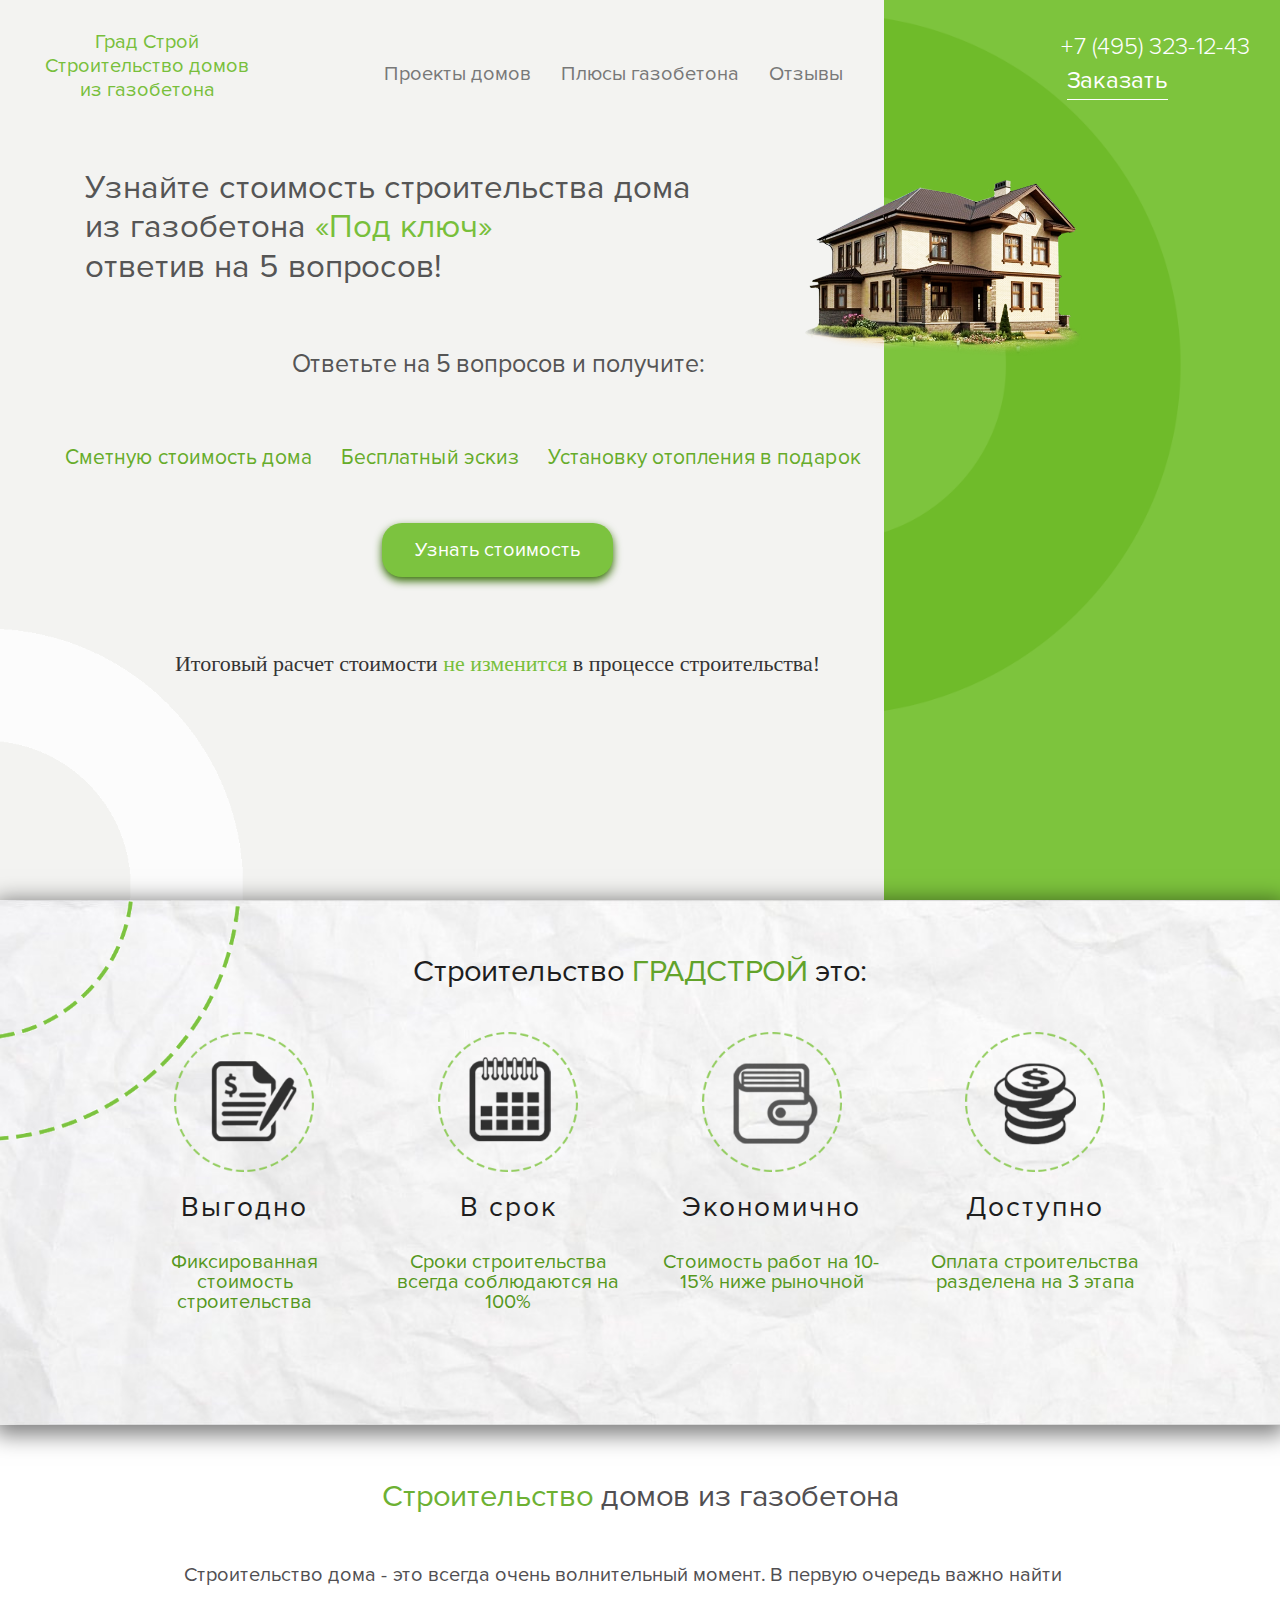
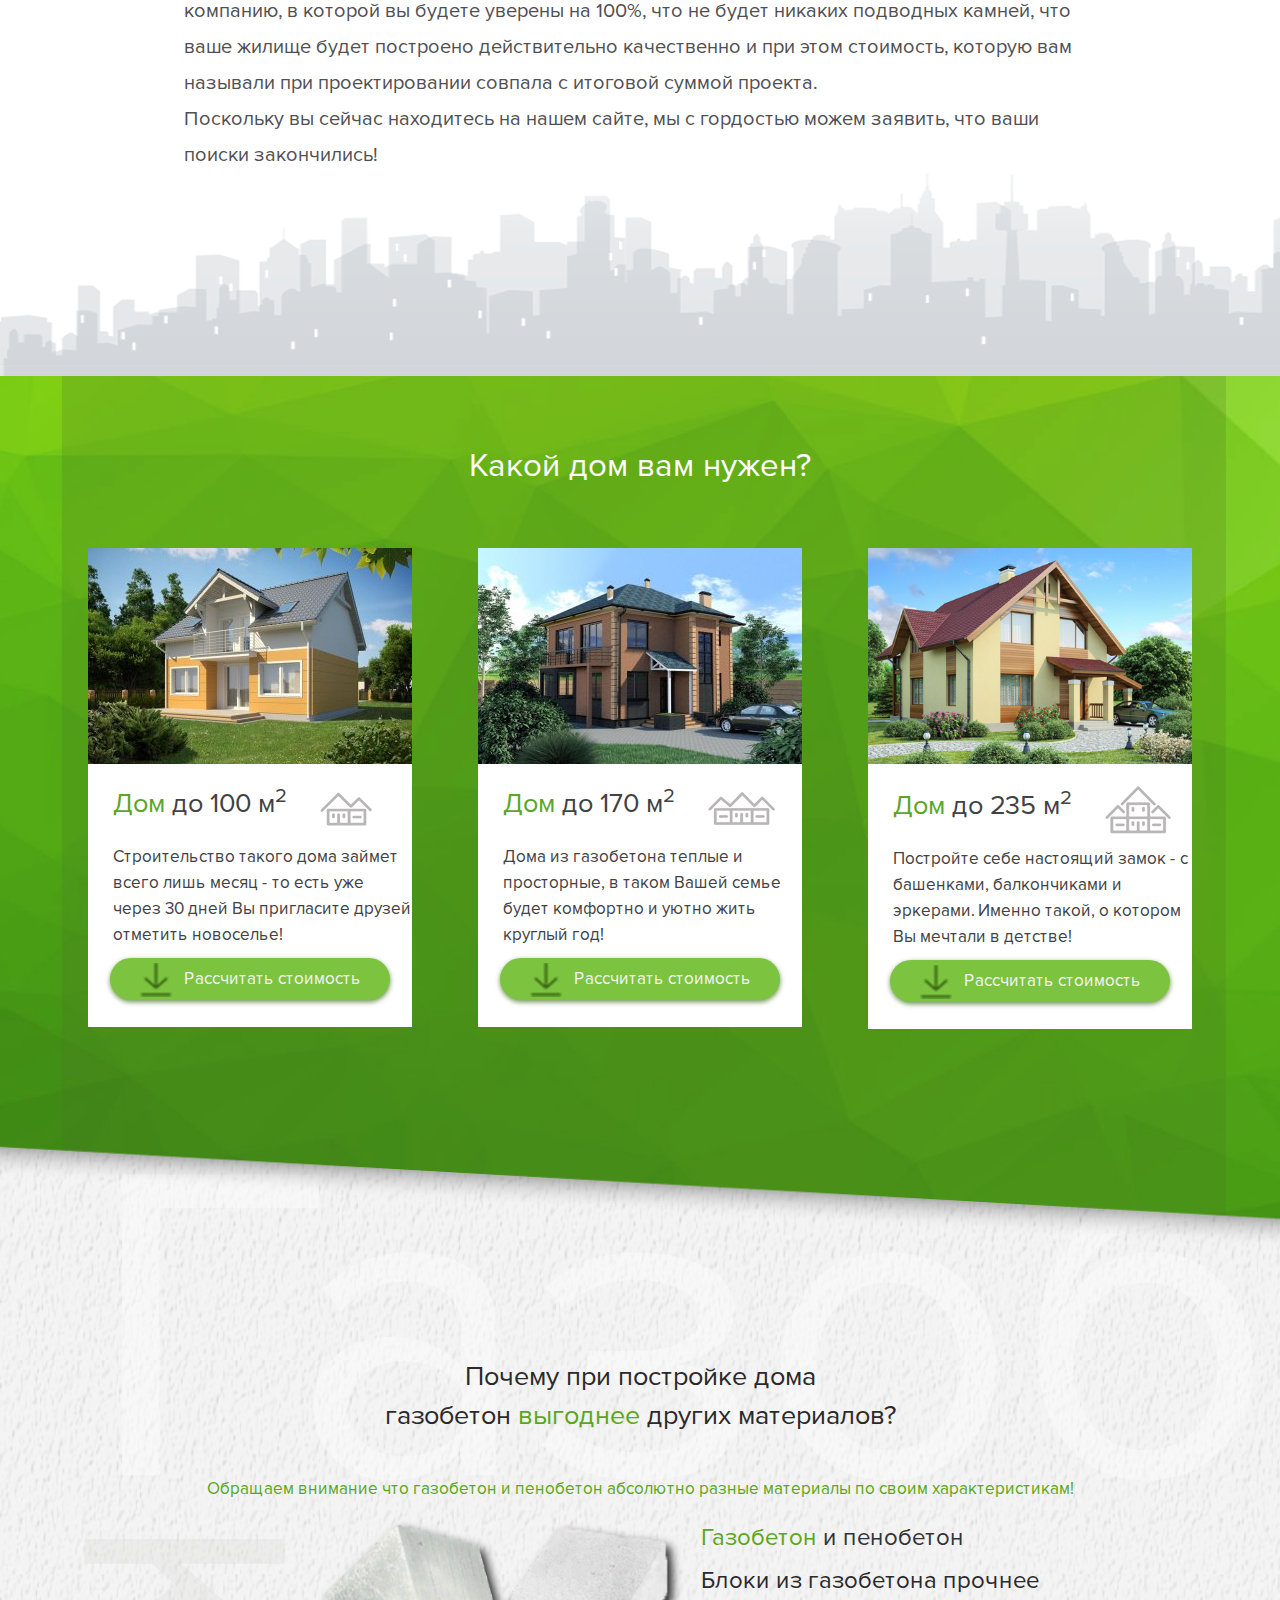
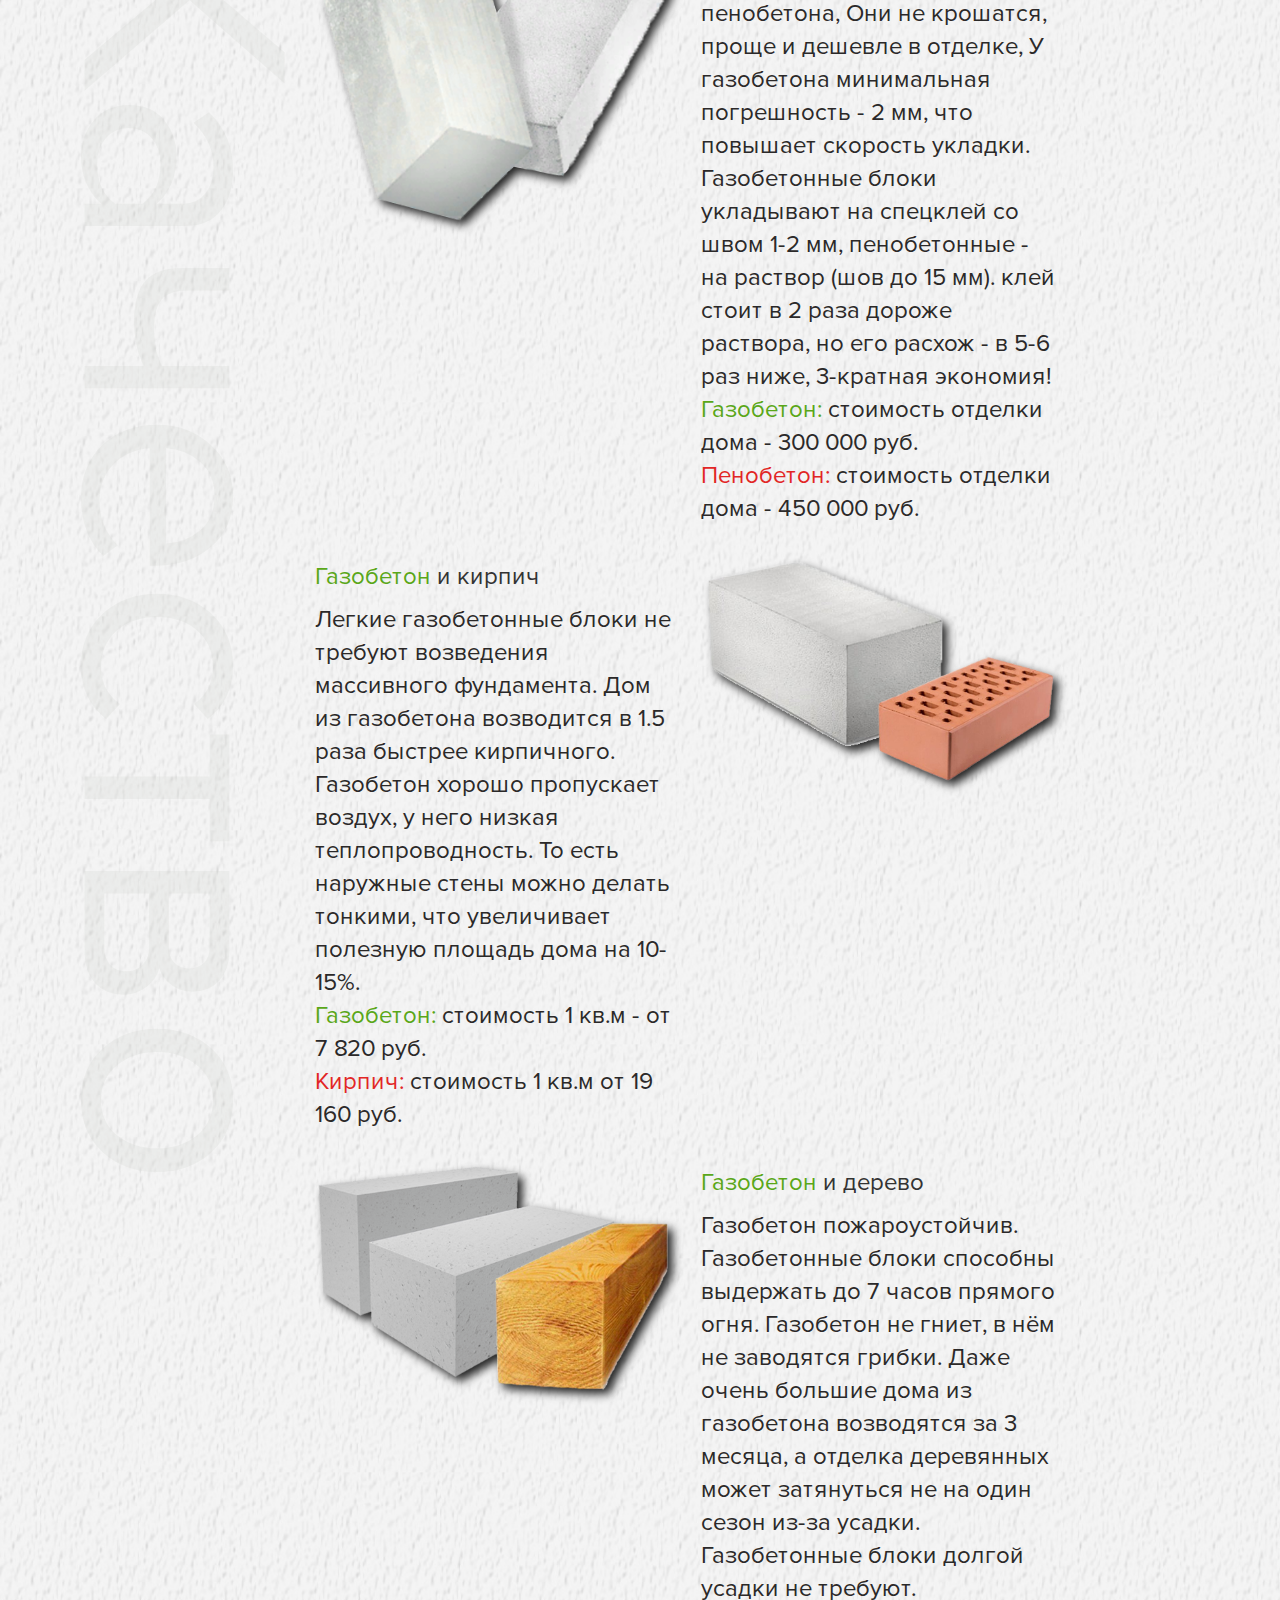
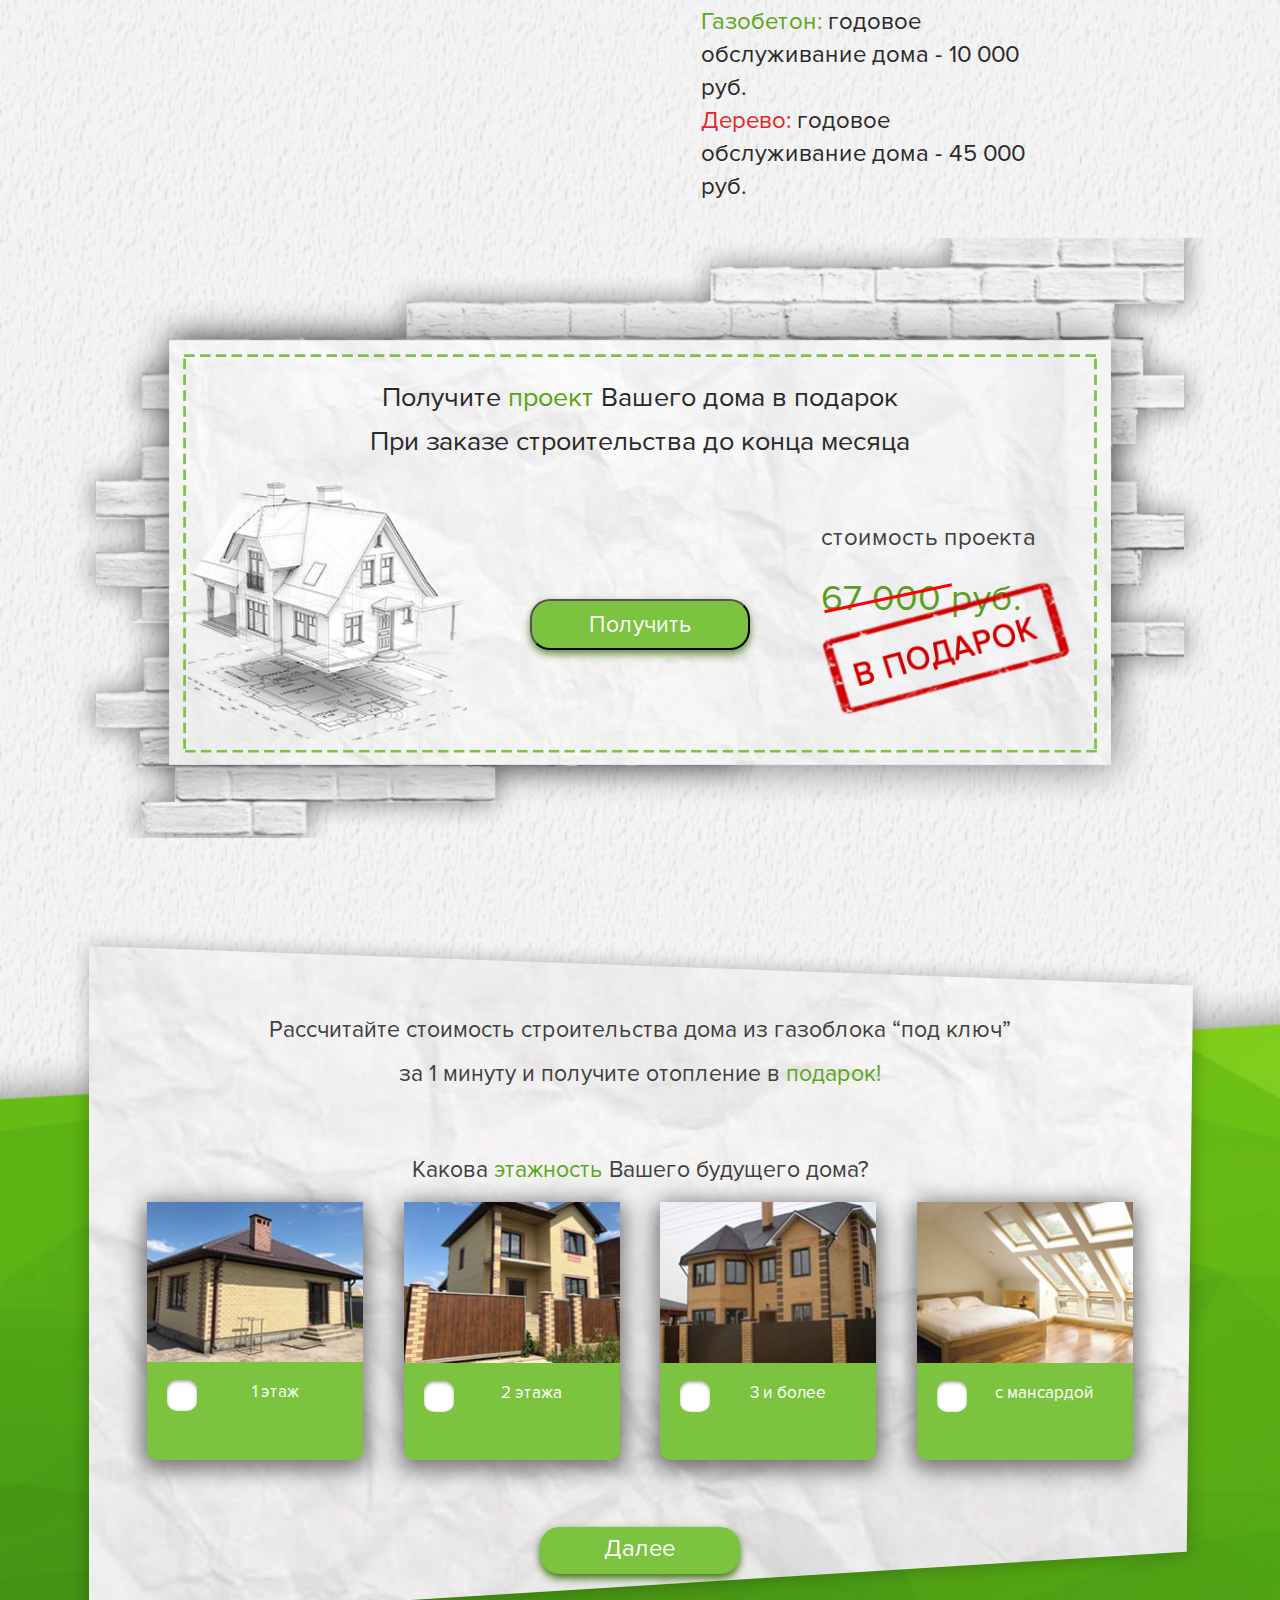
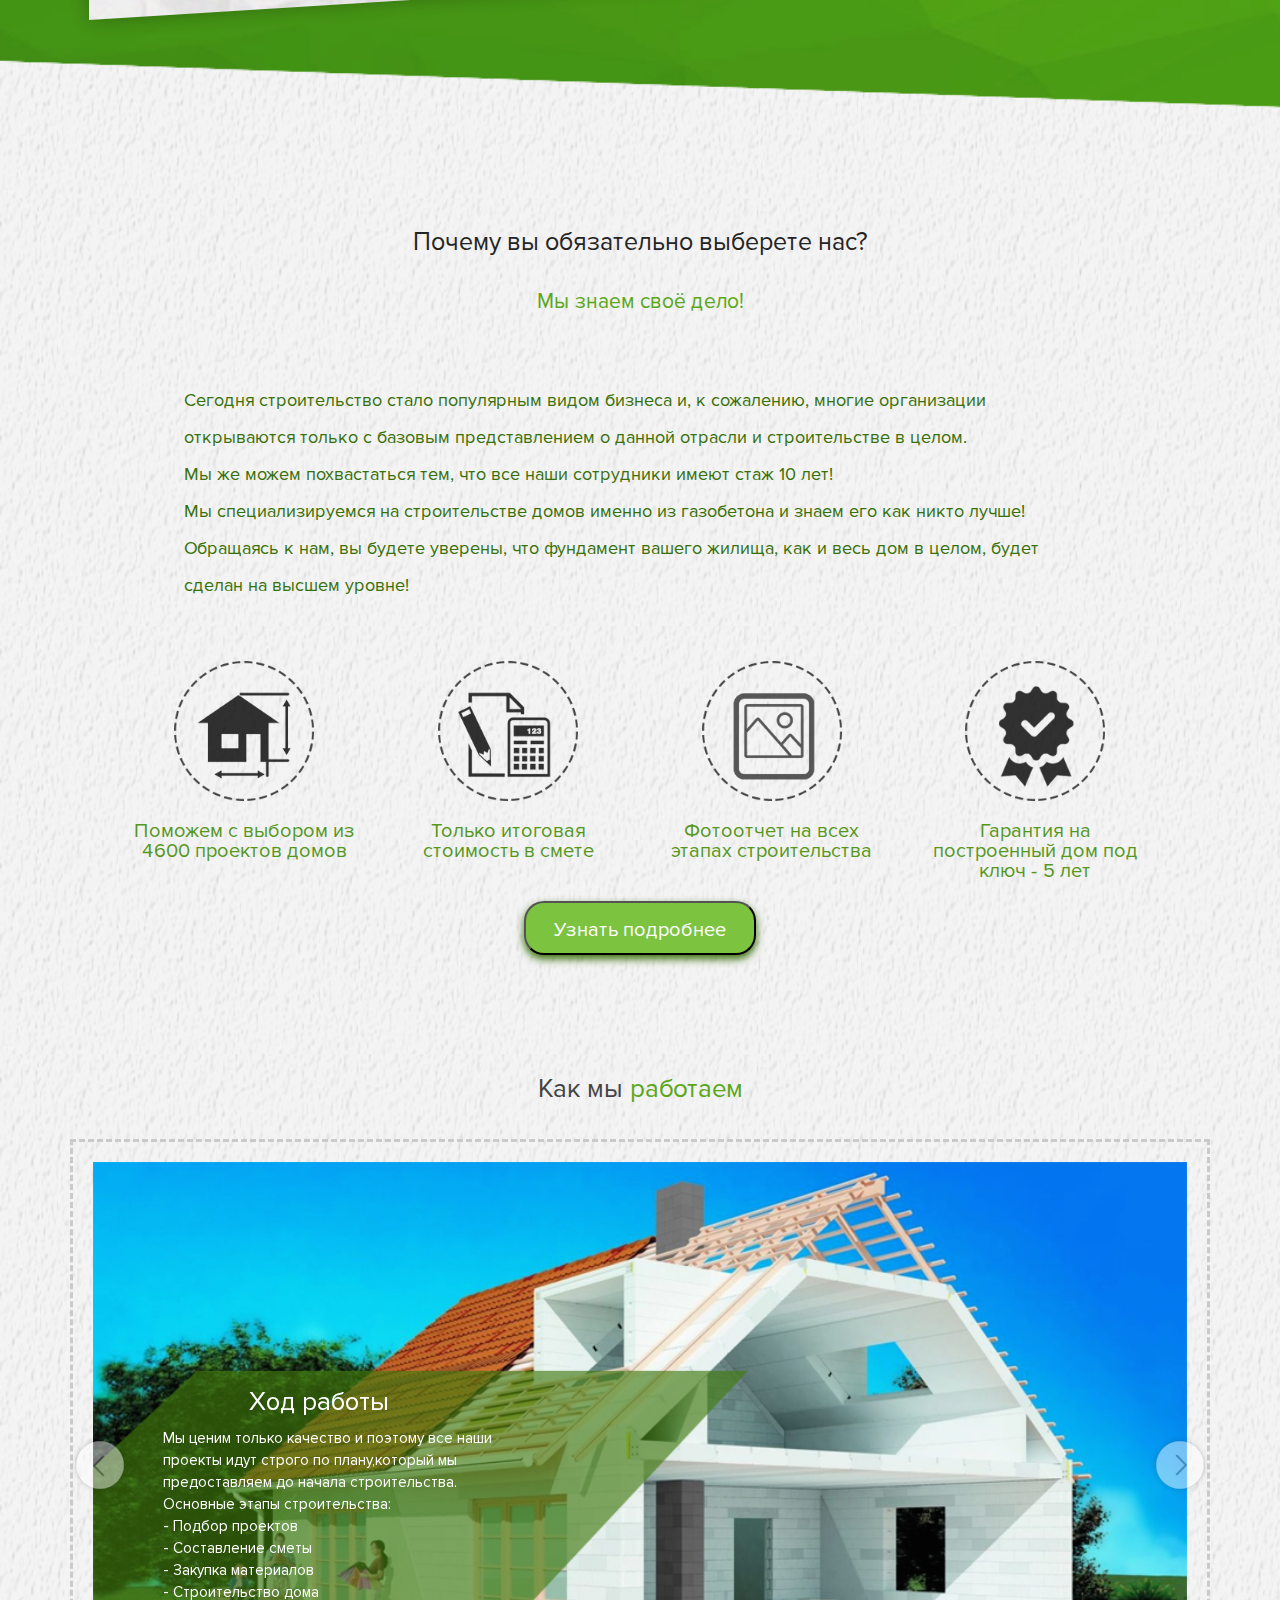
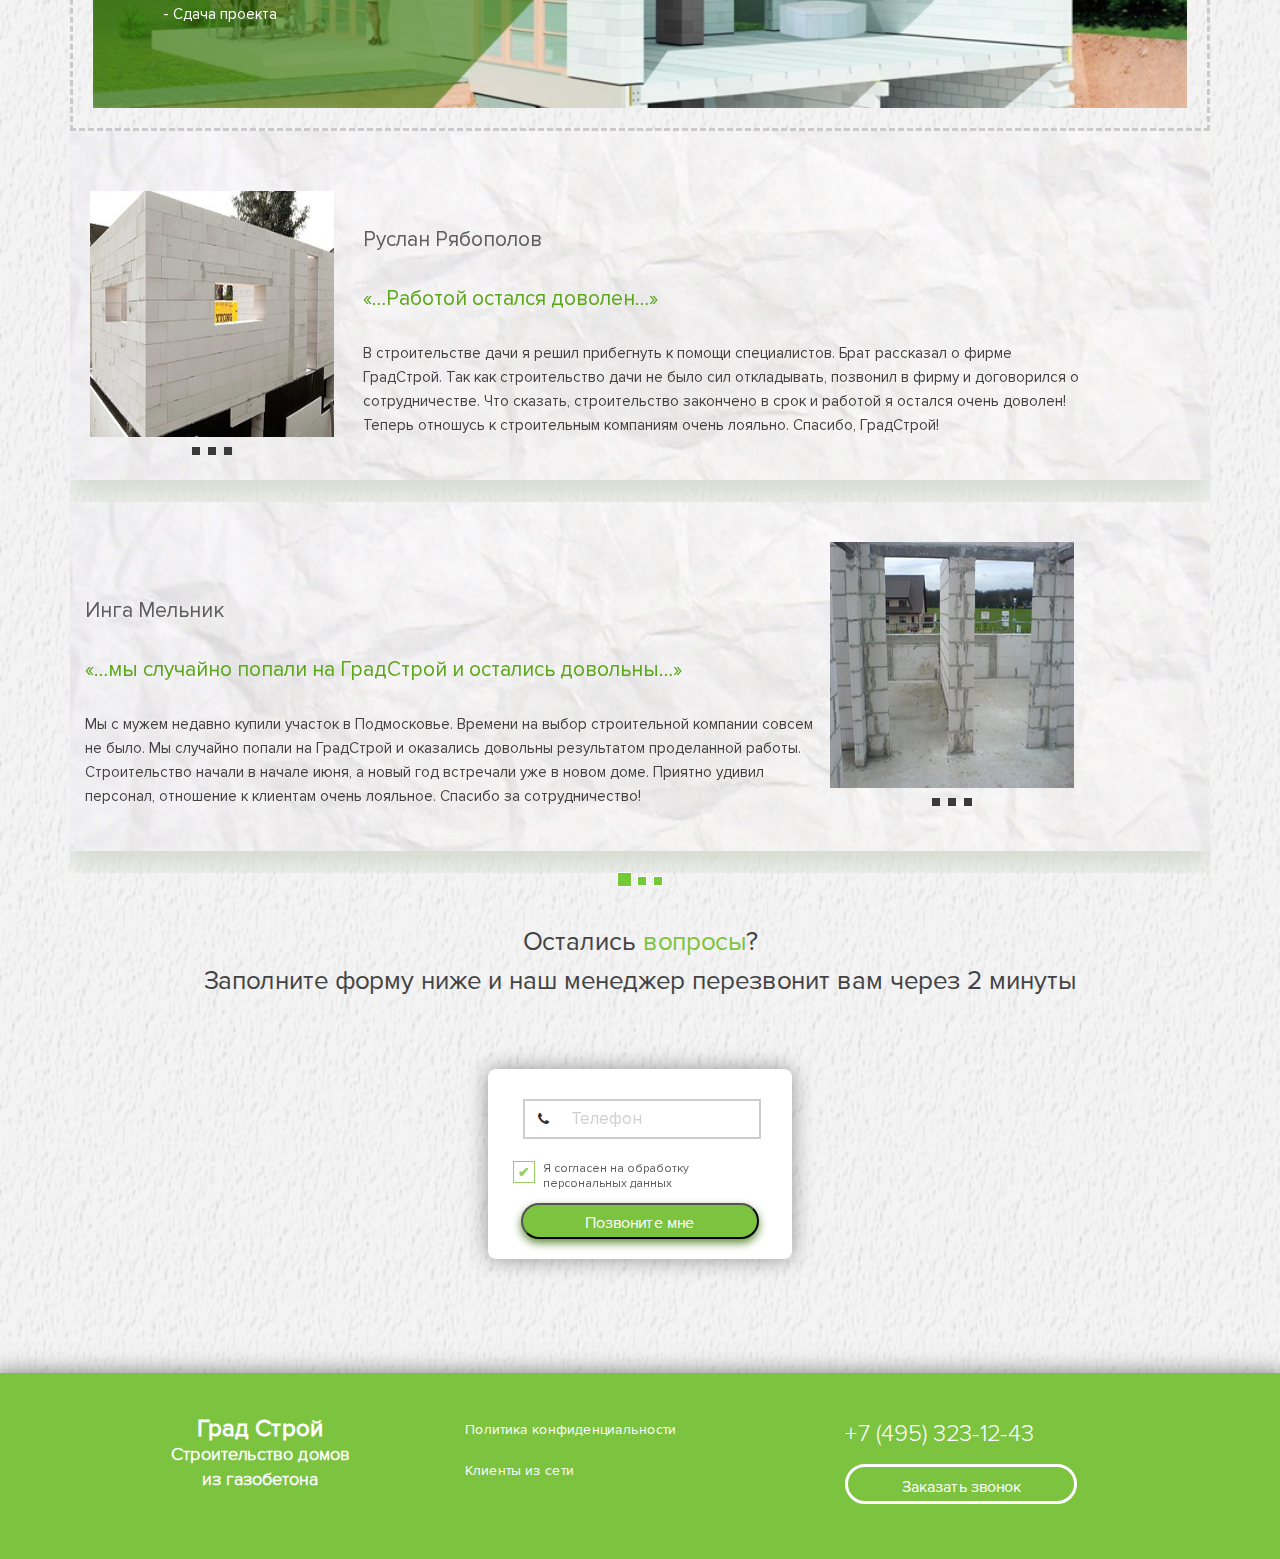
==== index.html @ b63108e9 "optimized" ====
<!DOCTYPE html>
<html lang="ru">
<head>
<meta charset="utf-8">
<meta http-equiv="X-UA-Compatible" content="IE=edge">
<meta name="viewport" content="width=device-width, initial-scale=1">
<meta name="format-detection" content="telephone=no">
<link rel="shortcut icon" type="image/x-icon" href="logo.png" />
<meta name="description" content="Град Строй строительство домов из газобетона" />
<meta name="keywords" content="строительство домов из газобетона, расчет, смета, заказать" />
<title>Град Строй</title>
<!-- Bootstrap -->
<link rel="stylesheet" href="css/bootstrap.css">
<style>
.wrapper {
margin:auto;
height: 100%;    
}
#header__top{
max-width: 191.25rem;
margin:auto;
}
#header {
position:relative;
height: 100vh;
max-height: 63.19rem;
min-height:50rem;
padding-bottom: 8.813rem;
background-color:#f3f3f1;
padding-top: 1.875rem;
}
.header__order.callback {
background-color: rgb( 124, 195, 63 );
box-shadow: 0.087px 0.25rem 0.5rem 0 rgb( 54, 110, 6 );
width: 14.44rem;
height:3.375rem;
line-height:3.375rem;
margin:auto;
margin-bottom:3.375rem;
margin-top:3.125rem;
font-size: 1.25rem;
font-family: "Proxima Nova Regular";
color: rgb( 255, 255, 255 );
text-align: center;
border-radius: 1.25rem;
display: block;
}
.header__questions {  
font-size:1.563rem;
font-family: "Proxima Nova Regular";
color: rgb( 85, 85, 85 );
text-align: center;
margin-top: 3.75rem;
margin-bottom: 3.75rem;
}
.green_block {
position:absolute;
height: 100vh;
top: 0;
right: 0;
width: 30.9%;
background:url(img/elips.png) no-repeat;
background-size:cover;
background-position:center center;
min-height:50rem;
padding-bottom: 8.813rem;
}
.header_house {
display: block;
position: absolute;
max-width: 30.44rem;
width: 70%;
top: 20%;
left: -20%;
}
.navbar-brand {
position: absolute;
font-size: 1.25rem;
font-family: "Proxima Nova Regular";
color: rgb(120, 191, 59);
line-height: 1.2;
text-align: center;
left: 0;
top: 0; 
}
a.navbar-brand:hover{
color: rgb(120, 191, 59);
cursor: default;
}
a.navbar-brand span {
font-family: "Proxima Nova Regular";
}
.phone_container  {
position: absolute;
right: 0;
top: 0;
width: 30%;
}
.navbar-brand span{
font-weight: normal;
}
.navbar.navbar-default {
background-color: transparent!important;
border: none;  
}
.navbar-default .navbar-nav > li > a { 
font-size: 1.25rem;
font-family: "Proxima Nova Regular";
color:#787878!important;
line-height: 1.2;
text-align: left;
}
.navbar-default .navbar-nav > li:last-child>a{
padding-right: 0!important}
.navbar-default .navbar-nav > li > a:hover{
color: rgb(120, 191, 59)!important;
}
.header__phone {
font-size: 1.5rem;
font-family: "Proxima Nova Light";
color: rgb( 255, 255, 255 );
text-align: left;
display: block;
text-align: right;
}
.callback_link{
border:none;
border-bottom:  0.0625rem solid #fff;
background-color: transparent;
font-size: 1.5rem;
color: #fff;  
margin-right: 5.125rem;
position: relative;
margin-bottom: 1.25rem;
display: block;
float: right;
}
.header__activity {
font-size: 2.063rem;
font-family: "Proxima Nova Regular";
color: rgb(85, 85, 85);
line-height: 1.2;
text-align: left;
z-index: 14;
margin-top: 10%;
}
.sum_notchanged {
font-size:1.375rem;
font-family: "Proxima Nova Regular ";
color: rgb(53, 52, 52);
line-height: 1.2;
text-align: center;
}
.header__activity span,
.result,
.sum_notchanged span {
color: rgb(120, 191, 59);
}
</style> 
<!-- <link rel="stylesheet" type="text/css" href="css/slick.css"> -->
<link rel="stylesheet" href="css/style.min.css">
<link rel="stylesheet" href="css/jquery.fancybox.css">
<link rel="stylesheet" href="https://maxcdn.bootstrapcdn.com/font-awesome/4.7.0/css/font-awesome.min.css">
<link rel="stylesheet" type="text/css" href="css/css_slider.css">
<link rel="stylesheet" type="text/css" href="css/responsive.css">
</head>
<body>
<div class="wrapper"> 
<header class="container-fluid" id ="header">
<img class="white_element" src="img/white.png" alt="Белый круг"> 
  <div class="green_block">   
   <img class="header_house" src="img/main_house.png" alt="Дом из газобетона">
  </div>
  <div id="header__top">
   <div  class="col-md-12" id="header__navigation">
    <div class="col-md-8 col-sm-8">
      <a class="navbar-brand" href="#">Град Строй <br><span>Строительство домов <br> из газобетона</span></a>
    <nav class="navbar navbar-default navbar-static-top navbar-right">     
        <!-- Brand and toggle get grouped for better mobile display -->
        <div class="navbar-header">
          <button type="button" class="navbar-toggle collapsed" data-toggle="collapse" data-target="#bs-example-navbar-collapse-1" aria-expanded="false">
            <span class="sr-only">Toggle navigation</span>
            <span class="icon-bar"></span>
            <span class="icon-bar"></span>
            <span class="icon-bar"></span>
          </button>
          
        </div>
        <!-- Collect the nav links, forms, and other content for toggling -->
        <div class="collapse navbar-collapse scroll-nav" id="bs-example-navbar-collapse-1" >
          <ul class="nav navbar-nav">
            <li><a href="#select_house">Проекты домов</a></li>
            <li><a href="#beton">Плюсы газобетона</a></li>
            <li><a href="#reviews">Отзывы</a></li>            
          </ul>          
        </div><!-- /.navbar-collapse -->      
      </nav>
    </div>
    <div class="col-md-2 col-sm-3 phone_container">

    	     <a href="tel:+74953231243" class="header__phone">+7 (495) 323-12-43</a>

            <a class="header__order callback_link" href="#" data-target=".modal_callback" data-toggle="modal"> Заказать</a>                    
     </div>
</div>
</div>
<div class="container">
  <div class="col-md-9">
    <h1 class="header__activity">Узнайте стоимость строительства дома <br class="breaks"> 
    из газобетона <span> «Под ключ»</span> <br class="breaks">  ответив на 5 вопросов!</h1>
    
    <p class="header__questions">Ответьте на 5 вопросов и получите:</p>
    <span class="result result1">Сметную стоимость дома</span> <span class="result">Бесплатный эскиз</span> <span class="result">Установку отопления в подарок</span><br>
    <a href="#test" class="header__order callback">Узнать стоимость</a><br>
    <p class="sum_notchanged">Итоговый расчет стоимости <span>не изменится</span> в процессе строительства!</p>
    </div>
 </div>
</header>

<!-- Блок с преимуществами  -->
<div id="advantages" class="container-fluid"> 
  <img class="green_element" src="img/green.png" alt="Зеленый круг">
  <div class="container"> 
    
     <h2 class="advantages__title">Строительство <span>Градcтрой</span> это:</h2>
     <div class="col-md-12 ">
        <div class="row advantages_section">
        <div class="col-md-3 col-sm-6 "> 
          <object class="svg_icons" name="graph" type="image/svg+xml" 
          data="img/icon1.svg"></object>   
          <p class="advantages__text economy">Выгодно</p> 
           <p class="advantages__description">Фиксированная стоимость
            строительства</p>      
         </div>

         <div  class="col-md-3 col-sm-6"> 
          <object class="svg_icons" name="graph" type="image/svg+xml" 
          data="img/icon2.svg"></object>   
          <p class="advantages__text">В срок</p> 
           <p class="advantages__description">Сроки строительства всегда
            соблюдаются на 100%</p>      
         </div>

         <div  class="col-md-3 col-sm-6"> 
          <object class="svg_icons" name="graph" type="image/svg+xml" 
          data="img/icon3.svg"></object>   
          <p class="advantages__text">Экономично</p> 
           <p class="advantages__description">Стоимость работ на 10-15%
            ниже рыночной</p>      
         </div>

         <div  class="col-md-3 col-sm-6"> 
          <object class="svg_icons" name="graph" type="image/svg+xml" 
          data="img/icon4.svg"></object>   
          <p class="advantages__text">Доступно</p> 
           <p class="advantages__description">Оплата строительства
            разделена на 3 этапа</p>      
         </div>          
        </div>
      </div>
    </div>
  </div>
<div id="process" class="container-fluid"> 
  <div class="container">    
     <h2 class="process__title"><span>Строительство</span> домов из газобетона</h2>        
       <p class="process__text">Строительство дома - это всегда очень волнительный момент. В первую очередь важно найти компанию, в которой вы будете уверены на 100%, что не будет никаких подводных камней, что
      ваше жилище будет построено действительно качественно и при этом стоимость, которую вам называли при проектировании совпала с итоговой суммой проекта.<br>
       Поскольку вы сейчас находитесь на нашем сайте, мы с гордостью можем заявить, что ваши поиски закончились!</p>
    </div>
  <img class="process_image" src="img/grey_houses.png" alt="Силуэты домов">
</div>
<div id="select_house" class="container-fluid"> 
  <div class="container select__container">    
     <h2 class="select_house__title">Какой дом вам нужен?</h2>
        <div class="row">
        <div  class="col-md-4 col-sm-12">
          <div class="select_house__block">
            <img class="select_house__image" src="img/house1.jpg" alt="Дом из газобетона">
            <span class="select_house__text"><span>Дом</span> до 100 м<sup>2</sup></span>
            <span class="select_house__icon"><img сlass="select__icon" src="img/house1_icon.png" alt="Дом из газобетона"></span>
            <p class="select_house__description">Строительство такого дома займет всего лишь месяц - то есть уже через 30 дней Вы пригласите
            друзей отметить новоселье!</p>
           <a class="select_house__button" href="#test" target="_blank">
            <img class="select_house__button_icon" src="img/arrow.png" alt="Дом из газобетона">Рассчитать стоимость
           </a>
          </div>
         </div>
          <div  class="col-md-4 col-sm-12">
          <div class="select_house__block">
            <img class="select_house__image" src="img/house2.jpg" alt="Дом из газобетона">
            <span class="select_house__text"><span>Дом</span> до 170 м<sup>2</sup></span>
            <span class="select_house__icon"><img сlass="select__icon" src="img/house2_icon.png" alt="Дом из газобетона"></span>
            <p class="select_house__description">Дома из газобетона теплые и
             просторные, в таком Вашей семье будет комфортно и уютно жить круглый год!</p>
           <a class="select_house__button" href="#test" target="_blank">
            <img class="select_house__button_icon" src="img/arrow.png" alt="Дом из газобетона">Рассчитать стоимость
           </a>
          </div>
        </div>
          <div  class="col-md-4 col-sm-12">
          <div class="select_house__block">
            <img class="select_house__image" src="img/house3.jpg" alt="Дом из газобетона">
            <span class="select_house__text"><span>Дом</span> до 235 м<sup>2</sup></span>
            <span class="select_house__icon"><img сlass="select__icon" src="img/house3_icon.png" alt="Дом из газобетона"></span>
            <p class="select_house__description">Постройте себе настоящий замок - с башенками, балкончиками и эркерами. Именно такой, о котором
            Вы мечтали в детстве!</p>
           <a class="select_house__button" href="#test" target="_blank">
            <img class="select_house__button_icon" src="img/arrow.png" alt="Дом из газобетона">Рассчитать стоимость
           </a>
          </div>
            </div>              
        </div>
       </div>
</div> 
<div id="beton" class="container-fluid">
  <div class="container"> 
    <div class="white_bgtext">Газобетон</div>
    <p class="beton__title">Почему при постройке дома<br> газобетон <span>выгоднее</span> других материалов?</p>
    <p class="beton__titleextra">Обращаем внимание что газобетон и пенобетон абсолютно разные материалы по своим характеристикам!</p>
    <div class="col-md-12">
      <div class="col-md-2">
      <p class="vertical_text">Качество</p>
      </div>
      <div class="col-md-9 col-sm-12">
        <div class="col-md-12 col-sm-12">
      <div class="col-md-6">
        <img class="beton__image" src="img/brick.png" alt="Газобетон">
      </div>
      <div class="col-md-6">
        <p class="beton__description_title"><span>Газобетон</span> и пенобетон</p>
        <p class="beton__description">
        Блоки из газобетона прочнее пенобетона, Они
        не крошатся, проще и дешевле в отделке,
        У газобетона минимальная погрешность - 2 мм, 
        что повышает скорость укладки. Газобетонные
        блоки укладывают на спецклей со швом
        1-2 мм, пенобетонные - на раствор (шов до 15 мм).
        клей стоит в 2 раза дороже раствора, 
        но его расхож - в 5-6 раз ниже,
        3-кратная экономия! <br>
        <span>Газобетон:</span> стоимость отделки 
        дома - 300 000 руб.<br>
        <span class="red_text"> Пенобетон:</span> стоимость отделки 
        дома - 450 000 руб.</p>
      </div>
    </div>
     <div class="col-md-12 beton__mobile1">      
      <div class="col-md-6">
        <p class="beton__description_title"><span>Газобетон</span> и кирпич</p>
        <p class="beton__description">
        Легкие газобетонные блоки не требуют
        возведения массивного фундамента.
        Дом из газобетона возводится в 1.5
        раза быстрее кирпичного. Газобетон
        хорошо пропускает воздух, у него
        низкая теплопроводность. То есть 
        наружные стены можно делать тонкими,
        что увеличивает полезную площадь дома
         на 10-15%. <br>
        <span>Газобетон:</span> стоимость 1 кв.м - от 7 820 руб.<br>
        <span class="red_text"> Кирпич:</span> стоимость 1 кв.м от 19 160 руб.</p>
      </div>
      <div class="col-md-6">
        <img class="beton__image" src="img/brick1.png" alt="Газобетон">
      </div>
    </div>
 <div class="col-md-12 beton__mobile2">
      <div class="col-md-6">
        <img class="beton__image" src="img/brick1.png" alt="Газобетон">
      </div>
      <div class="col-md-6">
        <p class="beton__description_title"><span>Газобетон</span> и кирпич</p>
        <p class="beton__description">
        Легкие газобетонные блоки не требуют
        возведения массивного фундамента.
        Дом из газобетона возводится в 1.5
        раза быстрее кирпичного. Газобетон
        хорошо пропускает воздух, у него
        низкая теплопроводность. То есть 
        наружные стены можно делать тонкими,
        что увеличивает полезную площадь дома
         на 10-15%. <br>
        <span>Газобетон:</span> стоимость 1 кв.м - от 7 820 руб.<br>
        <span class="red_text"> Кирпич:</span> стоимость 1 кв.м от 19 160 руб.</p>
      </div>
  </div>
     <div class="col-md-12">
      <div class="col-md-6">
        <img class="beton__image" src="img/brick2.png" alt="Газобетон">
      </div>
      <div class="col-md-6">
        <p class="beton__description_title"><span>Газобетон</span> и дерево</p>
        <p class="beton__description">
        Газобетон пожароустойчив. 
          Газобетонные блоки способны
          выдержать до 7 часов прямого огня.
          Газобетон не гниет, в нём не заводятся
          грибки. Даже очень большие дома из
          газобетона возводятся за 3 месяца, а
          отделка деревянных может затянуться
          не на один сезон из-за усадки.
          Газобетонные блоки долгой усадки
          не требуют.<br>
        <span>Газобетон:</span> годовое обслуживание
         дома - 10 000 руб.<br>
        <span class="red_text"> Дерево:</span> годовое обслуживание
        дома - 45 000 руб.</p>
      </div>
    </div>
  </div>
</div>

<div class="clearfix"></div> 
<!-- 
 </div>Разобраться!!!!  -->
    <div class="present">
      <div class="present__body">
        <img class="present__bg" src="img/present_bg.png" alt="Фон">
        <p class="present__title">Получите <span>проект</span> Вашего дома в подарок<br> При заказе строительства до конца месяца</p>
        <div class="col-md-12 present__sections">
          <div class="col-md-4 col-sm-12">
            <img class="present__image" src="img/present.png" alt="Дом">
          </div>
          <div class="col-md-4 col-sm-12 ">
            <button data-target=".modal_callback_design" data-toggle="modal" class="present__button">Получить</button>
          </div>
          <div class="col-md-4 col-sm-12 ">
            <div class="prices_block">
              <p class="present__price">стоимость проекта</p>
            
        <span class="old-price">67 000 </span><span class="roubles">руб.</span><br> 
             
        <img class="present__tag" src="img/present_tab.png" alt="Подарок">
      </div> 
          </div>
          </div>
        </div>
      </div>
    </div>
   </div>
</div>
<div class="clearfix"></div>

<section id="test" class="container-fluid">
<div class="container">
  <img class="test__bg2" src="img/test_sbg.png" alt="Расчет"> 
   <div class="test__area">
<form id="msform" action="mail.php" method="POST">
  <h2 class="count">Рассчитайте стоимость строительства дома из газоблока “под ключ” <br class="breaks"> за 1 минуту и получите отопление в <span class="grey_text">подарок!</span></h2> 

     
    <fieldset  class="double_section question   tests__questions">
      <input  type="hidden" name="floor"  value=""  />
      <p class="questions"> Какова <span class="grey_text">этажность</span> Вашего будущего дома?</p>
      <div class="row">
        <div class="col-md-12">
          <div class="col-md-3 col-sm-6">
             <div class="answer_block">
              <img class="test__image" src="img/one.jpg" alt="Одноэтажный дом">
              <div class="checkbox">
              <input id="check1" type="radio" name="check" value="1 этаж" onclick="msform.floor.value=this.value"  >
               <label class="test__label" for="check1"></label><span class="answer__text">1 этаж</span>
                <br>    
               </div> 
           </div>
          </div>
          <div class="col-md-3 col-sm-6">
             <div class="answer_block">
              <img class="test__image" src="img/test12.jpg" alt="Одноэтажный дом">
              <div class="checkbox">
              <input id="check2" type="radio" name="check" value="2 этажа"  onclick="msform.floor.value=this.value" >
               <label class="test__label" for="check2"></label><span class="answer__text">2 этажа</span>
                <br>    
               </div> 
           </div>
          </div>
          <div class="col-md-3 col-sm-6">
             <div class="answer_block">
              <img class="test__image" src="img/test13.jpg" alt="Одноэтажный дом">
              <div class="checkbox">
              <input id="check3" type="radio" name="check" value="3 и более" onclick="msform.floor.value=this.value"  >
               <label class="test__label" for="check3"></label><span class="answer__text">3 и более</span>
                <br>    
               </div> 
           </div>
          </div>
          <div class="col-md-3 col-sm-6">
             <div class="answer_block">
              <img class="test__image" src="img/test14.jpg" alt="Одноэтажный дом">
              <div class="checkbox">
              <input id="check4" type="radio" name="check" value="с мансардой" onclick="msform.floor.value=this.value">
               <label class="test__label" for="check4"></label><span class="answer__text">с мансардой</span>
                <br>    
               </div> 
           </div>
          </div>
       </div> <!-- 12 колонок -->
      </div> <!-- ряд -->            
    </fieldset>
    <fieldset>
      <input  type="hidden" name="square"  value=""  />
    <p class="questions"> Какая <span class="grey_text">площадь</span> Вашего дома?</p>
      <div class="row">
        <div class="col-md-12">
          <div class="col-md-3 col-sm-6">
             <div class="answer_block">
              <span class="answer__text" >Дом 1 этаж от 80 м<sup>2</sup></span>
              <img class="test__image black" src="img/slide_icon1.png" alt="Одноэтажный дом">

              <div class="checkbox abs_position">
              <input type="radio" name="check" value="Дом 1 этаж от 80 м"  onclick="msform.square.value=this.value" >
               <label class="test__label" for="check21"></label>
                <br>    
               </div> 
           </div>
          </div>
          <div class="col-md-3 col-sm-6">
             <div class="answer_block">
              <span class="answer__text"  >Дом 2 этажа от 140 м<sup>2</sup></span>
              <img class="test__image black" src="img/slide_icon2.png" alt="Одноэтажный дом">

              <div class="checkbox abs_position">
              <input id="check22" type="radio" name="check" value="Дом 2 этажа от 140 м" onclick="msform.square.value=this.value">
               <label class="test__label" for="check22"></label>
                <br>    
               </div> 
           </div>
          </div>
          <div class="col-md-3 col-sm-6">
             <div class="answer_block">
              <span class="answer__text">Дом 2 этажа от 140 до 200м<sup>2</sup></span>
              <img class="test__image black" src="img/slide_icon3.png" alt="Одноэтажный дом">
              <div class="checkbox abs_position">
              <input id="check23" type="radio" name="check" value="Дом 2 этажа от 140 до 200м" onclick="msform.square.value=this.value">
               <label class="test__label" for="check23"></label>
                <br>    
               </div> 
           </div>
          </div>
          <div class="col-md-3 col-sm-6">
             <div class="answer_block">
              <span class="answer__text">Дом от 200м<sup>2</sup></span>
              <img class="test__image black" src="img/slide_icon4.png" alt="Одноэтажный дом">
              <div class="checkbox abs_position">
              <input id="check24" type="radio" name="check" value="Дом от 200м" onclick="msform.square.value=this.value" >
               <label class="test__label" for="check24"></label>
                <br>    
               </div> 
           </div>
          </div>
       </div> <!-- 12 колонок -->
      </div> <!-- ряд -->       
    </fieldset>
    <fieldset> 
    <input  type="hidden" name="distance"  value=""  />       
    <p class="questions"> Удаленность <span class="grey_text" >от Москвы</span></p>
      <div class="row">
        <div class="col-md-12">
          <div class="col-md-3">
             <div class="answer_blocks small">
              <div class="checkbox">
              <input id="check31" type="radio" name="check" value="В черте города"  onclick="msform.distance.value=this.value"  >
               <label class="test__label" for="check31"></label><span class="answer__text">В черте города</span>
                <br>    
               </div> 
           </div>
          </div>
          <div class="col-md-3">
             <div class="answer_blocks small">
              <div class="checkbox">
              <input id="check32" type="radio" name="check" value="До 50 км" onclick="msform.distance.value=this.value">
               <label class="test__label" for="check32"></label><span class="answer__text">До 50 км</span>
                <br>    
               </div> 
           </div>
          </div>
          <div class="col-md-3">
             <div class="answer_blocks small">
              <div class="checkbox">
              <input id="check33" type="radio" name="check" value="От 51 км" onclick="msform.distance.value=this.value">
               <label class="test__label" for="check33"></label><span class="answer__text">От 51 км</span>
                    
               </div> 
           </div>
          </div>
          <div class="col-md-3">
             <div class="answer_blocks small">
              <div class="checkbox">
              <input id="check34" type="radio" name="check" value="Другой регион" onclick="msform.distance.value=this.value"  ><label class="test__label" for="check34"></label><span class="answer__text">Другой регион</span>
                <br>    
               </div> 
           </div>
          </div>
       </div> <!-- 12 колонок -->
      </div> <!-- ряд -->        
    </fieldset>
    <fieldset> 
    <input  type="hidden" name="season"  value=""  />       
    <p class="questions"> Когда планируете <span class="grey_text">начать</span> строительство? </p>
      <div class="row">
        <div class="col-md-12">
          <div class="col-md-3">
             <div class="answer_blocks small">
              <div class="checkbox">
              <input id="check41" type="radio" name="check" value="В ближайшее время" onclick="msform.season.value=this.value"  >
               <label class="test__label" for="check41"></label><span class="answer__text">В ближайшее время</span>
                <br>    
               </div> 
           </div>
          </div>

          <div class="col-md-3">
             <div class="answer_blocks small">
              <div class="checkbox">
              <input id="check42" type="radio" name="check" value="осенью" onclick="msform.season.value=this.value"  >
               <label class="test__label" for="check42"></label><span class="answer__text">Осенью</span>
                <br>    
               </div> 
           </div>
          </div>
          <div class="col-md-3">
              <div class="answer_blocks small">
              <div class="checkbox">
              <input id="check43" type="radio" name="check" value="весной" onclick="msform.season.value=this.value"  >
               <label class="test__label" for="check43"></label><span class="answer__text">Весной</span>
                <br>    
               </div> 
           </div>
          </div>
          <div class="col-md-3">
             <div class="answer_blocks small">
              <div class="checkbox">
              <input id="check44" type="radio" name="check" value="другое время" onclick="msform.season.value=this.value"  ><label class="test__label" for="check44"></label><span class="answer__text">Другое</span>
                <br>    
               </div> 
           </div>
          </div>
       </div> <!-- 12 колонок -->
      </div> <!-- ряд -->        
    </fieldset>
    <fieldset class="user_info">
     <p class="questions"> Оставьте Ваш <span class="grey_text">телефон</span> </p>

       <div class="orders__form">     
            <!-- <i class="fa fa-phone" aria-hidden="true"></i> -->
            <input class="orders__inputs phone " placeholder="Телефон" name="user_phone" type="tel" required="required" />
          <div class="formname">

            <input id="checkbox_ss" type="checkbox" name="checkbox_ss" checked  onchange="document.getElementById('send').disabled = !this.checked;"/>
             <label for="checkbox_ss">Я согласен на обработку персональных данных</label>    
       </div> 
      </div>


    </fieldset>
     <div class="button_block">
     <a class="next action-button"> Далее</a> 
     <button id="send" type="submit" class="action-button"> Отправить</button> 
     <a id="previous" class=" action-button">Назад</a>
     </div>
</form> 
</div> 
</div>
</section>
<div id="company" class="container-fluid"> 
  <div class="container">    
     <h2 class="company__title">Почему вы обязательно выберете нас?</h2>
     <h3 class="company__greentext">Мы знаем своё дело!</h3>
     <p class="company__description">Сегодня строительство стало популярным видом бизнеса и, к сожалению, многие организации открываются только с базовым представлением о данной отрасли и строительстве в целом. <br> Мы же можем похвастаться тем, что все наши сотрудники имеют стаж 10 лет! <br>Мы специализируемся на строительстве домов именно из газобетона и знаем его как никто лучше! <br>Обращаясь к нам, вы будете уверены, что фундамент вашего жилища, как и весь дом в целом, будет сделан на высшем уровне!</p>
     <div class="col-md-12">
        <div class="row advantages_section">
        <div  class="col-md-3 col-sm-6"> 
          <object class="svg_icons icon2" name="graph" type="image/svg+xml" 
          data="img/icon5.svg"></object>
           <p class="advantages__description">Поможем с выбором
             из 4600 проектов домов</p>      
         </div>
         <div  class="col-md-3 col-sm-6"> 
          <object class="svg_icons icon2" name="graph" type="image/svg+xml" 
          data="img/icon6.svg" ></object>          
           <p class="advantages__description">Только итоговая
           стоимость в смете</p>      
         </div>
         <div  class="col-md-3 col-sm-6"> 
          <object class="svg_icons icon2" name="graph" type="image/svg+xml" 
          data="img/icon7.svg" ></object>         
           <p class="advantages__description">Фотоотчет на всех этапах
           строительства</p>      
         </div>
         <div  class="col-md-3 col-sm-6"> 
          <object class="svg_icons icon2" name="graph" type="image/svg+xml" 
          data="img/icon8.svg" ></object>         
           <p class="advantages__description">Гарантия на построенный
            дом под ключ - 5 лет</p>      
         </div>          
        </div>
      </div>
      <button class="header__order callback" data-target=".modal_callback_details" data-toggle="modal">Узнать подробнее</button>
    </div>
  </div> 
<div id="examples" class="container-fluid">
   <h2 class="examples__title">Как мы <span>работаем</span></h2>   
   <div class="container">
        <div class="row">
          <div class="col-md-12">
            <div id="carousel-example-generic" class="carousel slide" data-ride="carousel">
              <!-- SLIDES -->
              <div class="carousel-inner" role="listbox">
                <div class="item active">
                  <img class="examples_slides" alt="Примеры работ" src="img/slider_text.png">
                <div class="example__text">
                 <p class="example__title">Ход работы</p>
                 <p class="example__description">Мы ценим только качество и поэтому все наши проекты идут строго по плану,который мы предоставляем до начала строительства. <br>
                 Основные этапы строительства:<br>
                - Подбор проектов<br>
                - Составление сметы<br>
                - Закупка материалов<br>
                - Строительство дома<br>
                - Сдача проекта</p>
              </div>                   
                </div>
                <div class="item">
                  <img class="examples_slides" alt="Примеры работ" src="img/slider_text2.png">
                  <div class="example__text">
                   <p class="example__title">Гарантия</p>
                   <p class="example__description">Поскольку основной идеей и миссией нашей компании является именно качественное строительство домов,мы представляем гарантию 5 лет.Обращаясь в Градстрой, вы гарантируете себе, что ваше жилище будет надежным и крепким долгие годы!</p>
              </div>
                </div>

                <div class="item">
                 <img class="examples_slides" alt="Примеры работ" src="img/slider_text2.png">
                  <div class="example__text">
                 <p class="example__title">Контроль качества</p>
                 <p class="example__description">На каждом этапе строительства наш инженер лично осуществаляет авторский надзор, что позволяет контролировать качество всего дома. <br> Даже послетого, когда работа завершена и вы уже заселитесь в свое жилище мы будем звонить и спрашиватьнет ли у вас каких-то комментариев или же проблем с домом. <br> Если же все-таки произошла какая-то ошибка, то мы незамедлительно разрешаем её!Мы ценим ваше доверие и относимся к своей работе с уважением!
              </div>
            </div>                             
          </div>
              <!-- LEFT-RIGHT -->
              <a class="left carousel-control" href="#carousel-example-generic" role="button" data-slide="prev">               
                  <img class="arrows arrow_left" src="img/arrow-left.png" alt="previous">              
              </a>
              <a class="right carousel-control" href="#carousel-example-generic" role="button" data-slide="next">               
                  <img class="arrows arrow_right" src="img/arrow-right.png" alt="next">             
              </a>                            
            </div>
          </div>
        </div>
    </div>
  </div>
<div id="examples_m" class="container-fluid">
   <h2 class="examples__title">Как мы <span>работаем</span></h2>   
   <div class="container">
        <div class="row">
          <div class="col-md-12">
            <div id="carousel-example-generic_m" class="carousel slide" data-ride="carousel">
              <!-- SLIDES -->
              <div class="carousel-inner" role="listbox">
                <div class="item active">
                  <img class="examples_slides mobile" alt="Примеры работ" src="img/slide1.jpg">
                <div class="example__text mobile">
                 <p class="example__title mobile">Ход работы</p>
                 <p class="example__description mobile">Мы ценим только качество и поэтому все наши проекты идут строго по плану,который мы предоставляем до начала строительства. <br>
                 Основные этапы строительства:<br>
                - Подбор проектов<br>
                - Составление сметы<br>
                - Закупка материалов<br>
                - Строительство дома<br>
                - Сдача проекта</p>
              </div>                   
                </div>
                <div class="item">
                  <img class="examples_slides mobile" alt="Примеры работ" src="img/second_slide.jpg">
                  <div class="example__text mobile">
                   <p class="example__title mobile">Гарантия</p>
                   <p class="example__description mobile">Поскольку основной идеей и миссией нашей компании является именно качественное строительство домов,мы представляем гарантию 5 лет. Обращаясь в Градстрой, вы гарантируете себе, что вашежилище будет надежным и крепким долгие годы!</p>
              </div>
                </div>
                <div class="item">
                 <img class="examples_slides mobile" alt="Примеры работ" src="img/second_slide.jpg">
                  <div class="example__text mobile">
                 <p class="example__title mobile">Контроль качества</p>
                 <p class="example__description mobile">На каждом этапе строительства наш инженер лично  осуществаляет авторский надзор, что позволяет контролировать качество всего дома. Даже после того, когда работа завершена и вы уже заселитесь в свое жилище мы будем звонить и спрашиватьинет ли у вас каких-то комментариев или же проблем с домом. Если же все-таки произошла какая-то ошибка, то мы незамедлительно разрешаем её! Мы ценим ваше доверие и относимся к своей работе с уважением!
              </div>
            </div>                             
          </div>
              <!-- LEFT-RIGHT -->
              <a class="left carousel-control" href="#carousel-example-generic_m" role="button" data-slide="prev">               
                  <img class="arrows arrow_left" src="img/arrow-left.png" alt="previous">              
              </a>
              <a class="right carousel-control" href="#carousel-example-generic_m" role="button" data-slide="next">               
                  <img class="arrows arrow_right" src="img/arrow-right.png" alt="next">             
              </a>                            
            </div>
          </div>
        </div>
    </div>
  </div>
<div class="clearfix"></div>
<div id="reviews" class="container" >
<div class="row">
<div class="col-md-12">
<div id="carousel-example-generic2" class="carousel slide" data-ride="carouse2">
<!-- SLIDES -->
<div class="carousel-inner" role="listbox">
<div class="item active">
<div class="col-md-12 review__container">
<div class="col-md-4 image_container">
<div class="csslider infinity" id="slider1">
<input type="radio" name="slides" id="slides_1"/>
<input type="radio" name="slides" checked="checked" id="slides_2"/>
<input type="radio" name="slides" id="slides_3"/>  
<ul>
<li class="scrollable">
<a  data-fancybox="gallery" href="portfolio/11.jpg"><img class="review_image" src="portfolio/11s.jpg"></a>   
</li>
<li>
<div class="centers"> <a data-fancybox="gallery" href="portfolio/12.jpg"><img class="review_image" src="portfolio/12s.jpg"></a>     </div>
</li>
<li>
<div class="centers"><a  data-fancybox="gallery" href="portfolio/13.jpg"><img class="review_image" src="portfolio/13s.jpg"></a>     </div>
</li>
</ul>
<!-- <div class="arrows">
<label for="slides_1"></label>
<label for="slides_2"></label>
<label for="slides_3"></label>    
<label class="goto-first" for="slides_1"></label>
<label class="goto-last" for="slides_3"></label>
</div> -->
<div class="navigation"> 
<div>
<label for="slides_1"></label>
<label for="slides_2"></label>
<label for="slides_3"></label>      
</div>
</div>
</div>
</div> 
<div class="col-md-8">
<p class="reviewer__name">Руслан Рябополов</p>
<p class="review__short">«…Работой остался доволен…»
</p>
<p class="review__long">В строительстве дачи я решил прибегнуть к помощи специалистов. Брат рассказал о фирме ГрадСтрой. Так как строительство дачи не было сил откладывать, позвонил в фирму и договорился о сотрудничестве. Что сказать, строительство закончено в срок и работой я остался очень доволен! Теперь отношусь к строительным компаниям очень лояльно. Спасибо, ГрадСтрой!</p>
</div>
</div>
<div class="col-md-12 review__container">
<div class="col-md-8">
<p class="reviewer__name">Инга Мельник</p>
<p class="review__short">«…мы случайно попали на ГрадСтрой и остались довольны…»</p>
<p class="review__long">Мы с мужем недавно купили участок в Подмосковье. Времени на выбор строительной компании совсем не было. Мы случайно попали на ГрадСтрой и оказались довольны результатом проделанной работы. Строительство начали в начале июня, а новый год встречали уже в новом доме. Приятно удивил персонал, отношение к клиентам очень лояльное. Спасибо за сотрудничество! </p>
</div>
<div class="col-md-4 image_container">

<div class="col-md-4 image_container"> 

<div class="csslider infinity" id="slider12">
<input type="radio" name="slides" id="slides_12"/>
<input type="radio" name="slides" checked="checked" id="slides_22"/>
<input type="radio" name="slides" id="slides_32"/>  
<ul>
<li class="scrollable">
<a  data-fancybox="gallery" href="portfolio/21.jpg"><img class="review_image" src="portfolio/21s.jpg"></a>   
</li>
<li>
<div class="centers"> <a  data-fancybox="gallery" href="portfolio/22.jpg"><img class="review_image" src="portfolio/22s.jpg"></a>     </div>
</li>
<li>
<div class="centers"><a  data-fancybox="gallery" href="portfolio/23.jpg"><img class="review_image" src="portfolio/23s.jpg"></a>     </div>
</li>
</ul>
<!-- <div class="arrows">
<label for="slides_12"></label>
<label for="slides_22"></label>
<label for="slides_32"></label>    
<label class="goto-first" for="slides_12"></label>
<label class="goto-last" for="slides_32"></label>
</div> -->
<div class="navigation"> 
<div>
<label for="slides_12"></label>
<label for="slides_22"></label>
<label for="slides_32"></label>      
</div>
</div>
</div>                      
</div>
</div>
</div>
</div>
<div class="item">
<div class="col-md-12 review__container">
<div class="col-md-3 image_container">
<div class="csslider infinity" id="slider13">
<input type="radio" name="slides" id="slides_13"/>
<input type="radio" name="slides" checked="checked" id="slides_23"/>
<input type="radio" name="slides" id="slides_33"/>  
<ul>
<li class="scrollable">
<a  data-fancybox="gallery" href="portfolio/31.jpg"><img class="review_image" src="portfolio/31s.jpg"></a>   
</li>
<li>
<div class="centers"> <a  data-fancybox="gallery" href="portfolio/32.jpg"><img class="review_image" src="portfolio/32s.jpg"></a>     </div>
</li>
<li>
<div class="centers"><a  data-fancybox="gallery" href="portfolio/33.jpg"><img class="review_image" src="portfolio/33s.jpg"></a>     </div>
</li>
</ul>
<!-- <div class="arrows">
<label for="slides_13"></label>
<label for="slides_23"></label>
<label for="slides_33"></label>    
<label class="goto-first" for="slides_13"></label>
<label class="goto-last" for="slides_33"></label>
</div> -->
<div class="navigation"> 
<div>
<label for="slides_13"></label>
<label for="slides_23"></label>
<label for="slides_33"></label>      
</div>
</div>
</div>
</div>         
<div class="col-md-9">
<p class="reviewer__name">Степан Поддубный</p>
<p class="review__short">«…я боялся высоких цен…»</p>
<p class="review__long">Строительство дома – дело нехитрое и сложное. Больше всего я боялся высоких цен. Страшно становится уже при входе в строительный магазин, не говоря уже о масштабном строительстве. Обратился в ГрадСтрой, мне предоставили примерный ценник, я согласился, но морально был готов к тому, что он будет раза в два выше по итогу работы. Однако в смету уложились, чему я очень рад! Ребята оказались профессионалами, дом построен на совесть, спасибо вам большое! </p>
</div>
</div>
<div class="col-md-12 review__container">
<div class="col-md-9">
<p class="reviewer__name">Кирилл Савченко</p>
<p class="review__short">«…даже теща осталась довольна…»</p>
<p class="review__long">Строительство дачи у нас затянулось. Изначально хотели строить дом своими силами, но когда поняли, что нам не потянуть, обратились в вашу фирму. Жена боялась высоких цен, а я – работников, которые будут халтурить и увиливать от работы. Но ваша компания показала высший класс! Рабочие ответственные, понимают, что и как нужно делать. Дом построен вовремя и даже теща осталась довольна! </p>
</div>
<div class="col-md-3 image_container">
<div class="csslider infinity" id="slider14">
<input type="radio" name="slides" id="slides_14"/>
<input type="radio" name="slides" checked="checked" id="slides_24"/>
<input type="radio" name="slides" id="slides_34"/>  
<ul>
<li class="scrollable">
<a  data-fancybox="gallery" href="portfolio/41.jpg"><img class="review_image" src="portfolio/41s.jpg"></a>   
</li>
<li>
<div class="centers"> <a  data-fancybox="gallery" href="portfolio/42.jpg"><img class="review_image" src="portfolio/42s.jpg"></a>     </div>
</li>
<li>
<div class="centers"><a  data-fancybox="gallery" href="portfolio/43.jpg"><img class="review_image" src="portfolio/43s.jpg"></a>     </div>
</li>
</ul>
<!-- <div class="arrows">
<label for="slides_14"></label>
<label for="slides_24"></label>
<label for="slides_34"></label>    
<label class="goto-first" for="slides_14"></label>
<label class="goto-last" for="slides_34"></label>
</div> -->
<div class="navigation"> 
<div>
<label for="slides_14"></label>
<label for="slides_24"></label>
<label for="slides_34"></label>      
</div>
</div>
</div>
</div>
</div>
</div>
<div class="item">
<div class="col-md-12 review__container">
<div class="col-md-3 image_container">
<div class="csslider infinity" id="slider12">
<input type="radio" name="slides" id="slides_15"/>
<input type="radio" name="slides" checked="checked" id="slides_25"/>
<input type="radio" name="slides" id="slides_35"/>  
<ul>
<li class="scrollable">
<a  data-fancybox="gallery" href="portfolio/51.jpg"><img class="review_image" src="portfolio/51s.jpg"></a>   
</li>
<li>
<div class="centers"> <a  data-fancybox="gallery" href="portfolio/52.jpg"><img class="review_image" src="portfolio/52s.jpg"></a>     </div>
</li>
<li>
<div class="centers"><a  data-fancybox="gallery" href="portfolio/53.jpg"><img class="review_image" src="portfolio/53s.jpg"></a>     </div>
</li>
</ul>
<!-- <div class="arrows">
<label for="slides_15"></label>
<label for="slides_25"></label>
<label for="slides_35"></label>    
<label class="goto-first" for="slides_15"></label>
<label class="goto-last" for="slides_35"></label>
</div> -->
<div class="navigation"> 
<div>
<label for="slides_15"></label>
<label for="slides_25"></label>
<label for="slides_35"></label>      
</div>
</div>
</div>
</div>         
<div class="col-md-9">
<p class="reviewer__name">Михаил Сергиенко</p>
<p class="review__short">«…в бюджет вписались, жена довольна…»</p>
<p class="review__long">Решил оставить отзыв о своем опыте обращения в фирму ГрадСтрой. Обратился я по совету своего друга, которому построили отличный загородный дом. Я же покупал участок под дом для жительства на постоянной основе. Понравилось то, что ребята учли все мои пожелания. Дом построили за 7 месяцев, при том, что я постоянно вносил свои корректировки. Хотелось два этажа и 6 комнат, просторную кухню. По итогу, в бюджет вписались, вся семья из пяти человек поместилась. Жена очень довольна, дом теплый и уютный. ГрадСтрой, вы мастера своего дела! </p>
</div>
</div>
<div class="col-md-12 review__container">
<div class="col-md-9">
<p class="reviewer__name">Мария Бажаненко</p>
<p class="review__short">«…я влюбилась в этот дом…»</p>
<p class="review__long">Я обратилась в вашу фирму не случайно. Долгое время искала достойную строительную фирму и, ориентируясь по отзывам клиентов, попала в ГрадСтрой. Дом нужен был моим родителям. Основным запросом был маленький теплый и уютный домик. Четыре с половиной месяца понадобилось, чтобы осуществить мечту мамы и папы. Я влюбилась в новый дом с первого взгляда – все именно так, как было задумано по проекту. Дом радует родителей, спасибо фирме!</p>
</div>
<div class="col-md-3 image_container">
<div class="csslider infinity" id="slider16">
<input type="radio" name="slides" id="slides_16"/>
<input type="radio" name="slides" checked="checked" id="slides_26"/>
<input type="radio" name="slides" id="slides_36"/>  
<ul>
<li class="scrollable">
<a  data-fancybox="gallery" href="portfolio/61.jpg"><img class="review_image" src="portfolio/61s.jpg"></a>   
</li>
<li>
<div class="centers"> <a  data-fancybox="gallery" href="portfolio/62.jpg"><img class="review_image" src="portfolio/62s.jpg"></a>     </div>
</li>
<li>
<div class="centers"><a  data-fancybox="gallery" href="portfolio/63.jpg"><img class="review_image" src="portfolio/63s.jpg"></a>     </div>
</li>
</ul>
<!-- <div class="arrows">
<label for="slides_16"></label>
<label for="slides_26"></label>
<label for="slides_36"></label>    
<label class="goto-first" for="slides_16"></label>
<label class="goto-last" for="slides_36"></label>
</div> -->
<div class="navigation"> 
<div>
<label for="slides_16"></label>
<label for="slides_26"></label>
<label for="slides_36"></label>      
</div>
</div>
</div>                      
</div>
</div>
</div>
</div>
                  
           <!--  </div>
            </div> -->             
              
<div class="tablo">
               <!-- THUMBNAILS -->
              <ol class="carousel-indicators">
                <li data-target="#carousel-example-generic2" data-slide-to="0" class="active">                  
                </li>
                <li data-target="#carousel-example-generic2" data-slide-to="1">                  
                </li>
                <li data-target="#carousel-example-generic2" data-slide-to="2">                
                </li>                          
              </ol>
            </div>
            </div>
          </div>
        </div>
<div class="clearfix"></div>
</div>
<!-- </div> --><!-- Ошибка по Валидатору-->
<div class="container-fluid section_paddings" id="orders">    
   <div class="container">   
      <p class="orders__question">Остались <span>вопросы</span>?<br>
         Заполните форму ниже и наш менеджер перезвонит вам через 2 минуты </p>
           <form class="orders__form" action="call.php" method="POST">
             <input class="orders__inputs" name="purpose" type="hidden" value="обратный звонок" />
            <!-- <div>
            <i class="fa fa-user" aria-hidden="true"></i>
            <input class="orders__inputs"  placeholder="Имя" name="user_name" type="text" required="required"/>
            </div>   -->           
          <div>
            <i class="fa fa-phone" aria-hidden="true"></i>
            <input class="orders__inputs phone" placeholder="Телефон" name="user_phone" type="tel" required="required" />
          </div>            
          <div class="formname">
             <input id="checkbox_s" type="checkbox" name="checkbox_s" checked onchange="document.getElementById('submit_s').disabled = !this.checked;" />
             <label for="checkbox_s">Я согласен на обработку персональных данных</label>    
            <input type="submit"  name="submit" id="submit_s" value="Позвоните мне" />
           </div>             
         </form> 
  </div>
</div>
<footer class="container-fluid footer">
    <div class="container">
      <div class="row">
          <div class="col-md-12">
            <div class="col-md-4 col-sm-12 col-xs-12">             
              <p class="footer__logo">Град Строй</span><br>
               <span class="footer__activity">Строительство домов <br> из газобетона</span></p>
            </div>
            <div class="col-md-4 col-sm-6 col-xs-12">
              <a class="footer__privacy" href="policy.html" target="a_blank">Политика конфиденциальности</a><br class="breaks2">
              <a class="footer__link" href="http://xn-----mlccidcdkky6cig2k.xn--p1ai/" target="_blank">Клиенты из сети</a>              
            </div>
            <div class="col-md-4 col-sm-6 col-xs-12"> 
              <a href="tel:+74953231243" class="footer__phone">+7 (495) 323-12-43</a><br>                 
                 <a class="footer__callback" href="#" data-target=".modal_callback" data-toggle="modal"> Заказать звонок</a>
            </div>
          </div>          
        </div>
      </div>   
</footer>
</div>
<!-- callback -->
<div class="modal fade modal_callback" tabindex="-1" role="dialog">
  <div class="modal-dialog" role="document">
    <div class="modal-content">
        <button type="button" class="close" data-dismiss="modal" aria-label="Close"><span aria-hidden="true"></span></button>
      <div class="modal-body">
        <div class="titles">
          Заказ обратного звонка
        </div>
        <div class="form mt-20">
      <form class="orders__form modal_form" action="call.php" method="POST">            
            <input class="orders__inputs" name="purpose" type="hidden" value="обратный звонок" />                         
          <div>
            <i class="fa fa-phone" aria-hidden="true"></i>
            <input class="orders__inputs phone" placeholder="Телефон" name="user_phone"" type="tel" required="required" />
          </div>            
          <div class="formname">
             <input id="checkbox_m" type="checkbox" name="checkbox_m" checked onchange="document.getElementById('submit_m').disabled = !this.checked;" />
             <label for="checkbox_m">Я согласен на обработку персональных данных</label>    
            <input type="submit"  name="submit" id="submit_m" value="Позвоните мне" />
           </div>             
         </form> 
        </div>
      </div>
    </div>
  </div>
</div>

<div class="modal fade modal_callback_details" tabindex="-1" role="dialog">
  <div class="modal-dialog" role="document">
    <div class="modal-content">
        <button type="button" class="close" data-dismiss="modal" aria-label="Close"><span aria-hidden="true"></span></button>
      <div class="modal-body">
        <div class="titles">
         Наш менеджер подробно расскажет Вам об условиях и преимуществах работы с нами
        </div>
        <div class="form mt-20">
         <form class="orders__form modal_form" action="call.php" method="POST">                      
            <input class="orders__inputs"  name="purpose" type="hidden" value="информацию об условиях работы">                         
          <div>
            <i class="fa fa-phone" aria-hidden="true"></i>
            <input class="orders__inputs phone" placeholder="Телефон" name="user_phone"" type="tel" required="required" />
          </div>            
          <div class="formname">
             <input id="checkbox_det" type="checkbox" name="checkbox_det" checked onchange="document.getElementById('submit_det').disabled = !this.checked;" />
             <label for="checkbox_m">Я согласен на обработку персональных данных</label>    
            <input type="submit"  name="submit" id="submit_det" value="Узнать подробнее" />
           </div>             
         </form> 
        </div>
      </div>
    </div>
  </div>
</div>


<div class="modal fade modal_callback_design" tabindex="-1" role="dialog">
  <div class="modal-dialog" role="document">
    <div class="modal-content">
        <button type="button" class="close" data-dismiss="modal" aria-label="Close"><span aria-hidden="true"></span></button>
      <div class="modal-body">
        <div class="titles">
         Получить дизайн-проект<br> будущего дома
        </div>
        <div class="form mt-20">
         <form class="orders__form modal_form" action="call.php" method="POST">                      
            <input class="orders__inputs"  name="purpose" type="hidden" value="дизайн-проект">                         
          <div>
            <i class="fa fa-phone" aria-hidden="true"></i>
            <input class="orders__inputs phone" placeholder="Телефон" name="user_phone"" type="tel" required="required" />
          </div>            
          <div class="formname">
             <input id="checkbox_d" type="checkbox" name="checkbox_d" checked onchange="document.getElementById('submit_d').disabled = !this.checked;" />
             <label for="checkbox_m">Я согласен на обработку персональных данных</label>    
            <input type="submit"  name="submit" id="submit_d" value="Получить дизайн-проект" />
           </div>             
         </form> 
        </div>
      </div>
    </div>
  </div>
</div>
<script src="js/juery.js" ></script>
<script src="js/bootstrap.js"></script>
<script src="js/index.js" defer></script>
<script src="js/jquery.maskedinput.min.js"></script>
<script>
$(function(){ 
  $(".orders__inputs.phone").mask("+7(999) 999-99-99");
});
</script>
<script src="js/jquery.fancybox.js" defer></script>
</body>
</html>
---- css/style.min.css ----
@font-face{font-family:"Proxima Nova Regular";src:url("../fonts/Regular/ProximaNova-Regular.eot");src:url('../fonts/Regular/ProximaNova-Regular.eot?#iefix') format('embeddedopentype'),
url("../fonts/Regular/ProximaNova-Regular.woff2") format("woff2"),
url("../fonts/Regular/ProximaNova-Regular.woff") format("woff"),
url("../fonts/Regular/ProximaNova-Regular.ttf") format("truetype"),
url("../fonts/Regular/ProximaNova-Regular.otf") format("opentype"),
url('../fonts/Regular/ProximaNova-Regular.svg#svgProximaNova-Regular') format('svg');font-style:normal;font-weight:normal;}
@font-face{font-family:"Proxima Nova Light";src:url("../fonts/Light/ProximaNova-Light.eot");src:url('../fonts/Light/ProximaNova-Light.eot?#iefix') format('embeddedopentype'),
url("../fonts/Light/ProximaNova-Light.woff2") format("woff2"),
url("../fonts/Light/ProximaNova-Light.woff") format("woff"),
url("../fonts/Light/ProximaNova-Light.ttf") format("truetype"),
url("../fonts/Light/ProximaNova-Light.otf") format("opentype"),
url('../fonts/Light/ProximaNova-Light.svg#svgProximaNova-Light') format('svg');font-style:normal;font-weight:normal;}
@font-face{font-family:"Proxima Nova Bold";src:url("../fonts/Bold/ProximaNova-Bold.eot");src:url('../fonts/Bold/ProximaNova-Bold.eot?#iefix') format('embeddedopentype'),
url("../fonts/Bold/ProximaNova-Bold.woff2") format("woff2"),
url("../fonts/Bold/ProximaNova-Bold.woff") format("woff"),
url("../fonts/Bold/ProximaNova-Bold.ttf") format("truetype"),
url("../fonts/Bold/ProximaNova-Bold.otf") format("opentype"),
url('../fonts/Bold/ProximaNova-Bold.svg#ProximaNova-Bold') format('svg');font-style:normal;font-weight:normal;}
a{color:#fff;cursor:pointer;text-decoration:none}
a:hover{text-decoration:none}
html{font-size:16px;overflow-x:hidden;}
body{font-family:"Proxima Nova Regular";font-weight:normal;background-image:url(../img/gradient3.png);background-repeat:repeat;background-position:center;background-size:contain;}
.navbar{margin-bottom:0}
.navbar-nav{margin-top:1rem;}
.navbar-default{background:none;border:none}
header{background:transparent;padding:0;}
.navbar-nav > li > a{vertical-align:middle;line-height:1.5rem;padding:1rem 1.875rem 0 0;font-family:"Proxima Nova Regular";font-size:1.25rem;color:#fff}
.navbar-default .navbar-nav > .active > a,
.navbar-default .navbar-nav > .active > a:focus,
.navbar-default .navbar-nav > .active > a:hover{background:none;}
.navbar-default .navbar-nav > li > a{color:#fff}
.navbar-default .navbar-nav > li > a:focus,
.navbar-default .navbar-nav > li > a:hover{background-color:transparent;}
#questions{min-height:21.69rem;background-color:#00d1d3;padding-bottom:2.75rem;}
.titles{font-size:1.75rem;font-family:"Proxima Nova Regular";line-height:1.75rem;text-align:center;width:80%;margin:auto;}
.form_inputs{height:3.75rem;width:22.19rem;display:inline-block;padding-left:2.063rem;background-color:#bff3f4;color:#8b8b8b;font-size:2.444rem;margin-right:3.875rem;border:none;margin-bottom:1.25rem;}
.image_container{position:relative;height:16rem;max-width:15.38rem;padding:0;margin-right:2rem;}
.review_image{display:block;height:16rem;max-width:15.38rem;position:absolute;top:0;left:0;box-shadow:-0.125rem -0.25rem 0.4375rem 0.0625rem #909090;overflow:hidden;}
img.examples_slides{display:inline-block;width:100%;margin:auto;padding:1.25rem;border:0.1875rem dashed #cacaca;}
img.examples_slides.mobile{min-height:25rem;display:block;}
#order{min-height:23.88rem;background-image:url('../img/order.jpg');background-position:center;background-repeat:no-repeat;background-size:cover;padding-bottom:2.25rem;}
a.policy{text-decoration:underline;font-size:0.875rem;color:#fff;text-align:left;margin-top:32%;display:block;}
input.orders__inputs::-webkit-input-placeholder{color:#8b8b8b
!important;}
input.orders__inputs::-moz-placeholder{color:#8b8b8b
!important;}
input.orders__inputs:-moz-placeholder{color:#8b8b8b
!important;}
input.orders__inputs:-ms-input-placeholder{color:#8b8b8b
!important;}
div.present{min-height:31.25rem;background-image:url(../img/brickwall.png);background-position:left;background-repeat:no-repeat;background-size:cover;position:relative;z-index:3;}
div.present__body{position:relative;width:90%;height:80%;margin:auto;height:100%;min-height:37.5rem;z-index:3;margin-bottom:5.625rem;}
.present__bg{display:block;position:relative;z-index:5;top:0;margin:auto;width:100%;max-height:61.25rem;padding-top:3.75rem;}
.present__title{font-size:1.688rem;font-family:"Proxima Nova Regular";color:rgb(43, 41, 41);line-height:1.63;text-align:center;z-index:5;position:absolute;top:23%;display:block;width:100%;}
.present__tag{display:inline-block;max-width:15.63rem;}
.present__title span{color:#54a50e;}
.present__sections{position:absolute;z-index:5;top:30%;min-height:23.75rem;}
.present__image{display:block;position:relative;z-index:3;max-width:17.5rem;margin:auto;margin-top:20%;margin-left:10%;}
.old-price,
.roubles{font-size:2.313rem;position:relative;font-family:"Proxima Nova Regular";color:rgb(89, 160, 29);line-height:1.189;text-align:center;z-index:3;}
.old-price:before{border-bottom:0.1875rem solid red;position:absolute;content:"";width:100%;height:50%;transform:rotate(-12deg);}
.present__tag{margin-top:-2.5rem;position:relative;z-index:3;}
.present__button{background-color:rgb(124, 195, 63);box-shadow:0.087px 0.25rem 0.5rem 0 rgba(54, 110, 6, 0.78);width:13.69rem;height:3.188rem;border-radius:1.25rem;font-size:1.438rem;font-family:"Proxima Nova Regular";color:rgb(255, 255, 255);line-height:1.913;text-align:center;margin:auto;position:relative;display:block;margin-top:60%;outline:none;z-index:3;}
.present__price{font-size:1.5rem;font-family:"Proxima Nova Regular";color:rgb(63, 63, 63);line-height:2.444;text-align:left;margin-top:30%;}
#orders{padding-bottom:5.813rem;min-height:28.13rem;}
.orders__question{font-size:1.625rem;font-family:"Proxima Nova Regular";color:rgb(67, 67, 67);line-height:1.5;text-align:center;}
.orders__question span{color:#7cc33f;}
.orders__form{border-radius:0.5rem;background-color:rgb(255, 255, 255);box-shadow:0 0 1.313rem 0 rgba(0, 0, 0, 0.4);max-width:19rem;max-height:15.63rem;padding:1.25rem;display:block;margin:auto;margin-top:4.25rem;}
.orders__form.modal_form{border-radius:1.25rem;background-color:#fff;box-shadow:none;max-width:19rem;max-height:18.13rem;padding:1.25rem;display:block;margin:auto;margin-top:1.75rem;}
input.orders__inputs{height:2.5rem;border-width:0.125rem;border-color:rgb(133, 133, 133);border-style:solid;opacity:0.4;width:90%;margin:auto;margin-bottom:1.375rem;margin-top:0.625rem;padding-left:1.875rem;display:block;}
i.fa{width:1.875rem;height:1.875rem;line-height:2.5rem;text-align:center;margin-right:-1.625rem;position:relative;z-index:1;float:left;padding-left:1.875rem;color:;}
i.fa + input{padding-left:1.625rem;}
.formname input[type=checkbox]{display:none;}
.formname input[type=checkbox] + label{display:block;position:relative;margin:0.75rem 0.3125rem 0.75rem 2.188rem;cursor:pointer;font-size:0.75rem;line-height:0.9375rem;color:#333333;opacity:0.8;display:block;}
.formname input[type=checkbox] + label:before{position:absolute;content:'';width:1.375rem;height:1.375rem;line-height:1.375rem;left:-1.875rem;border:0.0625rem solid #808080;background-color:#fff;}
.formname input[type=checkbox]:checked + label:before{content:'\2714';color:rgb(124, 195, 63);font-size:0.875rem;text-align:center;font-weight:bold;border:0.0625rem solid rgb(124, 195, 63);}
.formname input[type=submit]{background-color:rgb(124, 195, 63);box-shadow:0.087px 0.25rem 0.5rem 0 rgba(54, 110, 6, 0.78);width:14.88rem;height:2.25rem;font-size:1rem;font-family:"Proxima Nova Regular";color:rgb(255, 255, 255);line-height:2.25rem;border-radius:1.25rem;text-align:center;display:block;margin:auto;}
.formname input[disabled],
button#send[disabled]{opacity:.6;cursor:not-allowed;}
input[type="text"]::-webkit-input-placeholder,
input[type="tel"]::placeholder{font-size:1.063rem;font-family:"Proxima Nova Regular";color:rgba(171, 171, 171, 0.561);line-height:2.588;text-align:left;padding-left:1.25rem;}
input[type="text"]:-ms-input-placeholder,
input[type="tel"]::placeholder{font-size:1.063rem;font-family:"Proxima Nova Regular";color:rgba(171, 171, 171, 0.561);line-height:2.588;text-align:left;padding-left:1.25rem;}
input[type="text"]::-ms-input-placeholder,
input[type="tel"]::placeholder{font-size:1.063rem;font-family:"Proxima Nova Regular";color:rgba(171, 171, 171, 0.561);line-height:2.588;text-align:left;padding-left:1.25rem;}
input[type="text"]::placeholder,
input[type="tel"]::placeholder{font-size:1.063rem;font-family:"Proxima Nova Regular";color:rgba(171, 171, 171, 0.561);line-height:2.588;text-align:left;padding-left:1.25rem;}
input[type="text"]:focus,
input[type="tel"]:focus{outline:none;border:0.125rem solid #000;padding-left:2.5rem;}
input[type="text"]:focus::placeholder,
input[type="tel"]:focus::placeholder{color:#000;opacity:1;}
input[type="text"]:-ms-input-placeholder,
input[type="tel"]::placeholder{font-size:1.063rem;font-family:"Proxima Nova Regular";color:rgba(171, 171, 171, 0.561);line-height:2.588;text-align:left;padding-left:1.25rem;}
input[type="text"]::-ms-input-placeholder,
input[type="tel"]::placeholder{font-size:1.063rem;font-family:"Proxima Nova Regular";color:rgba(171, 171, 171, 0.561);line-height:2.588;text-align:left;padding-left:1.25rem;}
input[type="text"]::placeholder,
input[type="tel"]::placeholder{font-size:1.063rem;font-family:"Proxima Nova Regular";color:rgba(171, 171, 171, 0.561);line-height:2.588;text-align:left;padding-left:1.25rem;}
footer.footer{padding-top:2.75rem;position:relative;min-height:10.31rem;padding-bottom:1.563rem;box-shadow:0 0.3125rem 1.313rem 0.3125rem rgba(0, 0, 0, .5);background-color:rgb(124, 195, 63);}
.footer__logo{display:block;font-size:1.5rem;font-family:"Proxima Nova Regular";color:#fff;font-weight:bold;text-align:center;line-height:1.5rem;margin-bottom:1.25rem;}
.footer__activity{font-size:1.125rem;font-family:"Proxima Nova Light";}
.footer__privacy,
.footer__link{display:inline-block;font-size:0.875rem;font-family:"Proxima Nova Regular";color:#fff;margin-bottom:0.9375rem;line-height:1.857;text-align:left;}
.footer__privacy:hover,
.footer__link:hover,
.footer__phone:hover{opacity:0.8;color:#fff;cursor:pointer;}
.footer__privacy:visited,
.footer__link:visited,
.footer__privacy:focus,
.footer__link:focus;.footer__phone:focus,
.footer__phone:visited{color:#fff!important;outline:none!important;}
.footer__phone{font-size:1.5rem;font-family:"Proxima Nova Light";color:#fff;text-align:left;}
.header__order.callback,
#msform .action-button,
#send,
.present__button,
.select_house__button,
.formname input[type=submit]{transition:1s;}
.header__order.callback:hover,
#send:hover,
#msform .action-button:hover
.action-button:hover,
.select_house__button:hover,
.present__button:hover,
.formname input[type=submit]:hover{background-color:#457f14;text-decoration:none;}
.footer__callback{border-width:0.1875rem;border-color:#fff;border-style:solid;width:14.5rem;height:2.5rem;font-size:1rem;font-family:"Proxima Nova Regular";line-height:2.5rem;text-align:center;display:block;border-radius:1.25rem;margin-top:0.75rem;cursor:pointer;display:block;transition:1s;margin-bottom:1.875rem;}
a.footer__callback:hover{background-color:#457f14;}
a.footer__callback:hover{color:#fff;}
.result{font-size:1.313rem;font-family:"Proxima Nova Regular";color:rgb(102, 172, 42);text-align:center;display:inline-block;padding-right:3%;}
span.result1{margin-left:-1.25rem;}
img.white_element{display:block;position:absolute;bottom:0;left:0;width:20%;max-width:21.88rem;}
#advantages{position:relative;min-height:32.81rem;background:url(../img/icon_bg.jpg) no-repeat;background-size:cover;background-position:left;box-shadow:0 0.3125rem 1.313rem 0.3125rem rgba(0, 0, 0, .5);padding-bottom:2.75rem;}
img.green_element{display:block;position:absolute;top:0;left:0;width:20%;max-width:21.88rem;}
.advantages_section{width:95%;display:block;margin:auto;}
.advantages__title{font-size:1.938rem;font-family:"Proxima Nova Regular";color:#1e1e1e;font-variant:small-caps;line-height:3.29;text-align:center;}
.advantages__title span{color:#62a32a;text-transform:uppercase;}
.svg_icons{display:block;margin:auto;width:60%;max-width:11.25rem;max-height:11.25rem;opacity:0.8;}
.svg_icons.icon2{margin-bottom:1.25rem;}
.advantages__text{font-size:1.75rem;font-family:"Proxima Nova Regular";color:rgb(30, 30, 30);line-height:2.5;text-align:center;letter-spacing:0.125rem;}
#economy{padding-right:-15px;padding-left:-15px;}
.advantages__description{color:#56981e;line-height:1;font-size:1.25rem;text-align:center;margin-bottom:1.25rem;}
.process_image{display:block;margin:auto;}
#process{background-color:#fff;}
#process.container-fluid{padding-left:0;padding-right:0;}
h2.process__title span{color:rgb(109, 177, 51);}
h2.process__title{font-size:1.938rem;font-family:"Proxima Nova Regular";color:#514f52;line-height:3.29;text-align:center;}
.process__text{font-size:1.25rem;font-family:"Proxima Nova Regular";color:rgb(81, 79, 82);width:80%;line-height:1.8;text-align:left;margin:auto;}
#select_house{background:url(../img/house_bg2.png) no-repeat;background-size:cover;background-position:center;min-height:55.44rem;position:relative;z-index:5;}
.select_house__button_icon{display:inline-block;padding-right:0.75rem;max-height:2.442.444rem;}
.select__icon{max-width:3.75rem;display:inline-block;}
.select_house__text{margin-left:0.625rem;margin-right:0.625rem;}
.select_house__title{font-size:2.063rem;font-family:"Proxima Nova Regular";color:rgb(254, 254, 254);line-height:1.091;text-align:center;margin-top:4.5rem;margin-bottom:4rem;}
.select_house__block{width:90%;margin:auto;background-color:#fff;max-width:21.63rem;padding-bottom:1.688rem;margin-bottom:0.9375rem;}
.select_house__image{display:block;width:100%;max-width:21.63rem;margin-bottom:1.375rem;}
.select_house__button{background-color:rgb(124, 195, 63);box-shadow:0.105px 0.125rem 0.3125rem 0 rgba(56, 106, 14, 0.73);width:17.5rem;height:2.625rem;display:block;margin:auto;border-radius:1.875rem;text-align:center;font-size:1.063rem;font-family:"Proxima Nova Regular";color:rgb(244, 244, 244);line-height:2.625rem;}
.select_house__button:hover{color:rgb(244, 244, 244);}
.select_house__text{font-size:1.688rem;font-family:"Proxima Nova Regular";color:#414243;line-height:1.333;text-align:left;margin-bottom:1.375rem;margin-left:1.563rem;margin-right:1.813rem;display:inline-block;}
.select_house__text span{color:rgb(91, 165, 40);}
.select_house__description{font-size:1.063rem;font-family:"Proxima Nova Regular";color:rgb(101, 100, 100);font-variant:small-caps;line-height:1.529;text-align:left;color:#414243;margin-left:1.563rem;margin-right:1.813remx;display:block;}
#test{background-image:url(../img/test_bbg.png);background-repeat:no-repeat;background-position:center;background-size:cover;min-height:43.25rem;position:relative;}
.test__area{width:90%;margin:auto;position:relative;}
.test__bg2{position:absolute;top:0;display:block;margin:auto;}
.test__image{display:block;max-width:13.5rem;max-height:12.5rem;}
.test__image.black{max-width:11.88rem;position:absolute;bottom:1.25rem;right:0.625rem;}
input[type=radio]{display:none;}
label.test__label{color:#fff;padding-right:1.25rem;}
label.test__label:before{content:"";display:inline-block;width:1.875rem;height:1.875rem;border-radius:0.625rem;margin-right:1.25rem;position:absolute;left:1.25rem;bottom:0.0625rem;background-color:#fff;box-shadow:inset 0 0.125rem 0.1875rem 0 rgba(0, 0, 0, .3), 0 0.0625rem 0 0 rgba(255, 255, 255, .8);}
.checkbox label.test__label{margin-bottom:0.625rem;}
input[type=radio]:checked + label.test__label:before{content:"\2713";text-shadow:0.0625rem 0.0625rem 0.0625rem rgba(0, 0, 0, .2);font-size:1.563rem;color:#5aa719;text-align:center;line-height:1.563rem;}
span.answer__text{display:inline-block;font-size:1.063rem;font-family:"Proxima Nova Regular";color:rgb(255, 255, 255);line-height:2.316;text-align:center;}
.answer_block{height:16.13rem;max-width:13.5rem;background-color:#7cc33f;border-radius:0.625rem;box-shadow:0 0.3125rem 1.313rem 0.3125rem rgba(0, 0, 0, .5);position:relative;z-index:7;padding-bottom:1.25rem;margin:auto;margin-bottom:1.25rem;}
.answer_blocks.small{height:3.5rem
max-width:21.875rem;background-color:#7cc33f;border-radius:0.625rem;box-shadow:0 0.3125rem 1.313rem 0.3125rem rgba(0, 0, 0, .5);position:relative;z-index:7;padding-bottom:1.25rem;margin:auto;}
.count,
.questions{position:relative;z-index:9;font-size:1.438rem;font-family:"Proxima Nova Regular";color:rgb(63, 63, 63);line-height:1.913;text-align:center;}
.count{padding-top:3.75rem;}
.count span,
.questions span{color:#5aa719;}
.tests__questions{position:relative;z-index:8;margin:auto;width:100%;margin-top:5%;}
.form_container{padding-bottom:1.875rem;position:relative;}
#msform input.filename{background-color:transparent;border:0.0625rem solid transparent;color:#fff;width:40%;display:inline-block;padding:0 0.625rem;}
#msform input.filename:first-child{float:left;}
#form{position:relative;z-index:23;width:99%;}
#msform{width:100%;margin:auto;text-align:center;}
#msform fieldset{border:0 none;border-radius:0.1875rem;padding:0;-webkit-box-sizing:border-box;box-sizing:border-box;min-width:100%;position:relative;display:none;}
#msform fieldset.double_section{display:block;}
#msform input, #msform textarea{padding:0.9375rem;border:0.0625rem solid #ccc;border-radius:0.1875rem;margin-bottom:0.625rem;width:100%;-webkit-box-sizing:border-box;box-sizing:border-box;color:#2C3E50;font-size:0.875rem;color:#989898;resize:none;box-sizing:border-box;}
#msform .action-button{cursor:pointer;display:inline-block;margin:0.9375rem;background-color:rgb(124, 195, 63);box-shadow:0.087px 0.25rem 0.5rem 0 rgb(54, 110, 6);border-radius:1.25rem;width:12.56rem;height:2.938rem;font-size:1.5rem;font-family:"Proxima Nova Regular";color:rgb(255, 255, 255);line-height:1.833;text-align:center;transition-duration:1s;}
#msform .action-button:hover{background-color:#457f14;}
.fs-title{font-size:1rem;display:block;text-transform:none;color:#fff;margin-bottom:0.625rem;text-align:left;margin-top:0;margin-bottom:0.8125rem;}
.button_block{min-height:20rem;padding-top:2rem;position:relative;}
#msform #send{position:relative;display:none;}
#examples{position:relative;}
#examples_m{display:none;}
.example__text{position:absolute;top:42%;padding-left:3.125rem;width:100%;color:#fff;max-width:30rem;font-size:0.9375rem;font-family:"Proxima Nova Regular";color:rgb(255, 255, 255);text-align:left;}
.example__text.mobile{width:90%;max-width:90%;margin:auto;bottom:1.875rem;left:50%;margin-left:-45%;display:block;background-color:rgba(52,107,5, 0.7);padding-top:1.25rem;padding-bottom:1.25rem;}
.example__title{font-size:1.625rem;font-family:"Proxima Nova Regular";color:rgb(255, 255, 255);font-variant:small-caps;line-height:1.115;text-align:left;margin-left:30%;}
.example__title.mobile{font-size:1.25rem;font-family:"Proxima Nova Regular";color:rgb(255, 255, 255);line-height:1.25rem;text-align:center;margin-left:0.125rem;}
.example__description{font-size:0.9375rem;font-family:"Proxima Nova Regular";color:rgb(255, 255, 255);line-height:1.375rem;text-align:left;margin-left:10%;}
.example__description.mobile{margin-left:2%;width:90%;margin:auto;}
.example__description span{display:block;margin-left:-20%;}
#carousel-example-generic_m>{}
img.small_slider{max-width:1.25rem;}
.review__container{background-image:url(../img/review_bg.png);background-repeat:no-repeat;background-position:center;background-size:cover;padding-left:0;padding-right:0;padding-top:2.5rem;margin-bottom:1.375rem;width:100%;min-height:18.75rem;box-shadow:0 0.8125rem 1.688rem 0 #d3d8cd;}
.reviewer__name,
.review__short{font-size:1.313rem;font-family:"Proxima Nova Regular";color:rgb(93, 93, 93);line-height:1.81;text-align:left;margin-top:3.125rem;margin-bottom:1.313rem;}
.review__short{color:#5aa719;margin-top:0;}
p.review__long{font-size:0.9375rem;font-family:"Proxima Nova Regular";color:rgb(67, 65, 65);margin-top:1.438rem;margin-bottom:2.688rem;line-height:1.6;text-align:left;}
#beton{position:relative;z-index:3;}
.vertical_text{font-size:18.75rem;font-family:"Proxima Nova Regular";color:#cbcec8;line-height:0.147;text-align:left;-moz-transform:matrix(1.43285686643119e-16,1,-1,0,0,0);-webkit-transform:matrix(1.43285686643119e-16,1,-1,0,0,0);-ms-transform:matrix(1.43285686643119e-16,1,-1,0,0,0);position:absolute;top:3.125rem;z-index:2;position:relative;opacity:0.4;}
.white_bgtext{font-size:28.13rem;font-family:"Proxima Nova Regular";color:rgb(254, 254, 254);line-height:0.098;text-align:left;position:absolute;left:5.438rem;top:3.125rem;z-index:1;opacity:0.4;}
.beton__title{font-size:1.688rem;font-family:"Proxima Nova Regular";color:rgb(43, 41, 41);text-align:center;margin-top:5.938rem;margin-bottom:2rem;position:relative;z-index:3;}
.beton__title span{color:#5aa719;}
.beton__titleextra{font-size:1.063rem;font-family:"Proxima Nova Regular";color:#5aa719;line-height:2.588;text-align:center;position:relative;z-index:3;}
.beton__description_title{font-size:1.5rem;font-family:"Proxima Nova Regular";position:relative;z-index:3;position:relative;z-index:3;line-height:1.375;text-align:left;}
.beton__description_title span{color:#5aa719;}
.beton__description{font-size:1.5rem;font-family:"Proxima Nova Regular";color:#2b2929;position:relative;z-index:3;line-height:1.375;text-align:left;margin-bottom:2.188rem;}
.beton__description span{color:#5aa719;}
span.red_text{color:#e22626;}
img.beton__image{display:block;max-width:21.88rem;width:100%;-webkit-filter:drop-shadow(0.3125rem 0.3125rem 0.3125rem #222);filter:drop-shadow(0.3125rem 0.3125rem 0.3125rem #222);position:relative;z-index:3;margin:auto;}
.company__title{font-size:1.563rem;font-family:"Proxima Nova Regular";color:rgb(37, 36, 36);line-height:1.76;text-align:center;}
.company__greentext{font-size:1.313rem;font-family:"Proxima Nova Regular";color:#5aa719;line-height:1.76;text-align:center;}
.company__description{font-size:1.125rem;font-family:"Proxima Nova Regular";color:rgb(56, 112, 8);line-height:2.056;text-align:left;width:80%;margin:auto;margin-top:3.813rem;margin-bottom:3.563rem;}
.examples__title{font-size:1.625rem;font-family:"Proxima Nova Regular";color:rgb(67, 67, 67);line-height:1.115;text-align:center;margin-top:4.125rem;margin-bottom:2.188rem;}
.examples__title span{color:#5aa719;}
img.arrows{display:block;width:3.75rem;height:3.75rem;position:absolute;top:50%;}
img.arrows.arrow_right{right:0;}
a#previous.action-button{display:none;}
button.close{position:absolute;right:0.625rem;top:0.625rem;width:2.5rem;height:2.5rem;background-image:url('../img/close.png');background-size:contain;background-repeat:no-repeat;z-index:9999;opacity:1;}
.abs_position{position:absolute;bottom:1.25rem;left:0.3125rem;}
.tablo{position:relative;height:3.125rem;}
.beton__mobile2{display:none;}
.modal{text-align:center;}
.modal:before{display:inline-block;vertical-align:middle;content:" ";height:100%;}
.modal-dialog{display:inline-block;text-align:left;vertical-align:middle;}
---- css/css_slider.css ----
.csslider{-moz-perspective:1300px;-ms-perspective:1300px;-webkit-perspective:1300px;perspective:1300px;display:inline-block;text-align:left;position:relative;margin-bottom:22px;}
.csslider > input{display:none;}
.csslider > input:nth-of-type(10):checked ~ ul li:first-of-type{margin-left:-900%;}
.csslider > input:nth-of-type(9):checked ~ ul li:first-of-type{margin-left:-800%;}
.csslider > input:nth-of-type(8):checked ~ ul li:first-of-type{margin-left:-700%;}
.csslider > input:nth-of-type(7):checked ~ ul li:first-of-type{margin-left:-600%;}
.csslider > input:nth-of-type(6):checked ~ ul li:first-of-type{margin-left:-500%;}
.csslider > input:nth-of-type(5):checked ~ ul li:first-of-type{margin-left:-400%;}
.csslider > input:nth-of-type(4):checked ~ ul li:first-of-type{margin-left:-300%;}
.csslider > input:nth-of-type(3):checked ~ ul li:first-of-type{margin-left:-200%;}
.csslider > input:nth-of-type(2):checked ~ ul li:first-of-type{margin-left:-100%;}
.csslider > input:nth-of-type(1):checked ~ ul li:first-of-type{margin-left:0%;}
.csslider > ul{position:relative;width:244px;height:246px;z-index:1;font-size:0;line-height:0;margin:0 auto;padding:0;overflow:hidden;white-space:nowrap;-moz-box-sizing:border-box;-webkit-box-sizing:border-box;box-sizing:border-box;}
.csslider > ul > li{position:relative;display:inline-block;width:100%;height:100%;max-height:246px;overflow:hidden;font-size:15px;font-size:initial;line-height:normal;-moz-transition:all 0.5s cubic-bezier(0.4, 1.3, 0.65, 1);-o-transition:all 0.5s ease-out;-webkit-transition:all 0.5s cubic-bezier(0.4, 1.3, 0.65, 1);transition:all 0.5s cubic-bezier(0.4, 1.3, 0.65, 1);vertical-align:top;-moz-box-sizing:border-box;-webkit-box-sizing:border-box;box-sizing:border-box;white-space:normal;}
.csslider > ul > li.scrollable{overflow-y:scroll;}
.csslider > .navigation{position:absolute;bottom:-8px;left:50%;z-index:10;margin-bottom:-10px;font-size:0;line-height:0;text-align:center;-webkit-touch-callout:none;-webkit-user-select:none;-khtml-user-select:none;-moz-user-select:none;-ms-user-select:none;user-select:none;}
.csslider > .navigation > div{margin-left:-100%;}
.csslider > .navigation label{position:relative;display:inline-block;cursor:pointer;margin:0 4px;padding:4px;background:#3A3A3A;}
.csslider > .navigation label:hover:after{opacity:1;}
.csslider > .navigation label:after{content:'';position:absolute;left:50%;top:50%;margin-left:-6px;margin-top:-6px;background:#71ad37;padding:6px;opacity:0;}
.csslider > .arrows{-webkit-touch-callout:none;-webkit-user-select:none;-khtml-user-select:none;-moz-user-select:none;-ms-user-select:none;user-select:none;}
.csslider.inside .navigation{bottom:10px;margin-bottom:10px;}
.csslider.inside .navigation label{border:1px solid #7e7e7e;}
.csslider > input:nth-of-type(1):checked ~ .navigation label:nth-of-type(1):after,
.csslider > input:nth-of-type(2):checked ~ .navigation label:nth-of-type(2):after,
.csslider > input:nth-of-type(3):checked ~ .navigation label:nth-of-type(3):after,
.csslider > input:nth-of-type(4):checked ~ .navigation label:nth-of-type(4):after,
.csslider > input:nth-of-type(5):checked ~ .navigation label:nth-of-type(5):after,
.csslider > input:nth-of-type(6):checked ~ .navigation label:nth-of-type(6):after,
.csslider > input:nth-of-type(7):checked ~ .navigation label:nth-of-type(7):after,
.csslider > input:nth-of-type(8):checked ~ .navigation label:nth-of-type(8):after,
.csslider > input:nth-of-type(9):checked ~ .navigation label:nth-of-type(9):after,
.csslider > input:nth-of-type(10):checked ~ .navigation label:nth-of-type(10):after,
.csslider > input:nth-of-type(11):checked ~ .navigation label:nth-of-type(11):after{opacity:1;}
.csslider > .arrows{position:absolute;left:-31px;top:50%;width:100%;height:26px;padding:0 31px;z-index:0;-moz-box-sizing:content-box;-webkit-box-sizing:content-box;box-sizing:content-box;}
.csslider > .arrows label{display:none;position:absolute;top:-50%;padding:13px;box-shadow:inset 2px -2px 0 1px #3A3A3A;cursor:pointer;-moz-transition:box-shadow 0.15s, margin 0.15s;-o-transition:box-shadow 0.15s, margin 0.15s;-webkit-transition:box-shadow 0.15s, margin 0.15s;transition:box-shadow 0.15s, margin 0.15s;}
.csslider > .arrows label:hover{box-shadow:inset 3px -3px 0 2px #71ad37;margin:0 0px;}
.csslider > .arrows label:before{content:'';position:absolute;top:-100%;left:-100%;height:300%;width:300%;}
.csslider.infinity > input:first-of-type:checked ~ .arrows label.goto-last,
.csslider > input:nth-of-type(1):checked ~ .arrows > label:nth-of-type(0),
.csslider > input:nth-of-type(2):checked ~ .arrows > label:nth-of-type(1),
.csslider > input:nth-of-type(3):checked ~ .arrows > label:nth-of-type(2),
.csslider > input:nth-of-type(4):checked ~ .arrows > label:nth-of-type(3),
.csslider > input:nth-of-type(5):checked ~ .arrows > label:nth-of-type(4),
.csslider > input:nth-of-type(6):checked ~ .arrows > label:nth-of-type(5),
.csslider > input:nth-of-type(7):checked ~ .arrows > label:nth-of-type(6),
.csslider > input:nth-of-type(8):checked ~ .arrows > label:nth-of-type(7),
.csslider > input:nth-of-type(9):checked ~ .arrows > label:nth-of-type(8),
.csslider > input:nth-of-type(10):checked ~ .arrows > label:nth-of-type(9),
.csslider > input:nth-of-type(11):checked ~ .arrows > label:nth-of-type(10){display:block;left:0;right:auto;-moz-transform:rotate(45deg);-ms-transform:rotate(45deg);-o-transform:rotate(45deg);-webkit-transform:rotate(45deg);transform:rotate(45deg);}
.csslider.infinity > input:last-of-type:checked ~ .arrows label.goto-first,
.csslider > input:nth-of-type(1):checked ~ .arrows > label:nth-of-type(2),
.csslider > input:nth-of-type(2):checked ~ .arrows > label:nth-of-type(3),
.csslider > input:nth-of-type(3):checked ~ .arrows > label:nth-of-type(4),
.csslider > input:nth-of-type(4):checked ~ .arrows > label:nth-of-type(5),
.csslider > input:nth-of-type(5):checked ~ .arrows > label:nth-of-type(6),
.csslider > input:nth-of-type(6):checked ~ .arrows > label:nth-of-type(7),
.csslider > input:nth-of-type(7):checked ~ .arrows > label:nth-of-type(8),
.csslider > input:nth-of-type(8):checked ~ .arrows > label:nth-of-type(9),
.csslider > input:nth-of-type(9):checked ~ .arrows > label:nth-of-type(10),
.csslider > input:nth-of-type(10):checked ~ .arrows > label:nth-of-type(11),
.csslider > input:nth-of-type(11):checked ~ .arrows > label:nth-of-type(12){display:block;right:0;left:auto;-moz-transform:rotate(225deg);-ms-transform:rotate(225deg);-o-transform:rotate(225deg);-webkit-transform:rotate(225deg);transform:rotate(225deg);}
*{margin:0;padding:0;}
::-webkit-scrollbar{width:2px;background:rgba(255, 255, 255, 0.1);}
::-webkit-scrollbar-track{background:none;}
::-webkit-scrollbar-thumb{background:rgba(74, 168, 0, 0.6);}
#slider1{margin:20px;font-family:'Lato';}
#slider1 > input:nth-of-type(3):checked ~ ul #bg{width:80%;padding:22px;-moz-transition:.5s .5s;-o-transition:.5s .5s;-webkit-transition:.5s .5s;transition:.5s .5s;}
#slider1 > input:nth-of-type(3):checked ~ ul #bg div{-moz-transform:translate(0);-ms-transform:translate(0);-o-transform:translate(0);-webkit-transform:translate(0);transform:translate(0);-moz-transition:.5s .9s;-o-transition:.5s .9s;-webkit-transition:.5s .9s;transition:.5s .9s;}
#slider1 > input:nth-of-type(6):checked ~ ul #dex-sign{-moz-animation:sign-anim 3.5s 0.5s steps(85) forwards;-o-animation:sign-anim 3.5s 0.5s steps(85) forwards;-webkit-animation:sign-anim 3.5s 0.5s steps(85) forwards;animation:sign-anim 3.5s 0.5s steps(85) forwards;}
#bg{color:#000;padding:22px 0;position:absolute;left:0;top:16%;height:20%;width:0;z-index:10;overflow:hidden;}
#bg:before{content:'';position:absolute;left:-1px;top:1px;height:100%;width:100%;z-index:-1;-webkit-filter:blur(7px);}
#bg:after{content:'';position:absolute;left:0;top:0;height:100%;width:100%;z-index:20;background:rgba(0, 0, 0, 0.35);pointer-events:none;}
#bg div{-moz-transform:translate(120%);-ms-transform:translate(120%);-o-transform:translate(120%);-webkit-transform:translate(120%);transform:translate(120%);}
.scrollable p{padding:30px;text-align:justify;line-height:140%;font-size:120%;}
.centers{text-align:center;margin-top:25%;margin:auto;}
.centers a{text-decoration:none;text-transform:uppercase;letter-spacing:2px;font-variant:small-caps;}
@-webkit-keyframes sign-anim{to{background-position:0 -7140px;}
}
@-moz-keyframes sign-anim{to{background-position:0 -7140px;}
}
@keyframes sign-anim{to{background-position:0 -7140px;}
}
---- css/responsive.css ----
@media (max-width: 1600px) {
.vertical_text {
opacity: 0.2;
}
@media (max-width: 1023px) {
.navbar-brand {
position: relative;
}
.navbar-default .navbar-nav > li > a {
text-align: center;
}
}
@media only screen and ( max-width: 991px) {
.sum_notchanged {
font-size: 22px;
line-height: 25px;
text-align: left;
width: 70%;
}
.titles {
font-size: 1.5rem;
font-family: "Proxima Nova Regular";
line-height: 1.5rem;
}
span.grey_text {
color: rgb(85, 85, 85);
} 
.present__tag {
display: inline-block;
max-width: 210px;
}
.green_block {
height: auto;
height: 100%;
}
.beton__description_title {
margin-top: 50px;
}
#test {
background-image: url(../img/test_bbg.png);
background-repeat: no-repeat;
background-position: bottom center;
background-size: cover;
min-height: auto;
}
img.arrows {
display: block;
width: 30px;
height: 30px;
position: absolute;
top: 50%;
background-color: rgba(52,107,5, 0.7);
opacity: 1;
}
img.arrows.arrow_right {
right: -20px;
}
img.arrows.arrow_left {
left: -20px;
}
.header_house,
#examples,
.present__bg
{
display: none;
}
.test__bg2 {
opacity: 0;
}
#examples_m{
display: block;
}
.present__title
{
position: relative;
}
.company__description {
font-size: 17px;
line-height: 30px;    
width: 90%;
margin: auto;
margin-top: 20px;
margin-bottom: 20px;
}
.image_container {
max-width: 250px;
margin:auto;
padding-right: 0;
padding-left: 0;
}
.review_image {
display: block;
height: 244px;
position: absolute;
max-width: 250px;
width: 100%;
}
.button_block {
min-height: 10rem;
}
.examples__title {
line-height: 30px;
margin-top: 30px;
}
.svg_icons {
max-width: 150px;
max-height: 150px;
}
.present__price {
font-size: 18px;
margin-top: 20px;  
font-family: "Proxima Nova Bold"; 
}
.present__tag {
margin-top: -20px;
position: relative;
z-index: 3;
max-width: 170px;
}
.present__button {
margin-top: 20px;
}
.present__image{
display: block;
margin:auto;
max-height: 250px;
}
.advantages__title,
h2.process__title {
font-size: 26px;
line-height: 28px;
margin-bottom: 40px;
margin-top: 40px;
}
.present__sections {
position: relative;
min-height: auto;
}
.present__title {
font-size: 27px;

line-height: 30px;
}
.prices_block {
width: 230px;
margin:auto;
position: relative;
}
.present__price {
text-align: center;
}
.old-price {
text-align: center;
display: inline-block;
}
.vertical_text {
opacity: 0.2;
}
.beton__mobile2 {
display: block;
}
.beton__mobile1 {
display: none;
}
.orders__question {
margin-top: 20px;
font-size: 20px;    
line-height: 30px;
}
.breaks {
display: none;
}
.header__activity {
text-align: center;
font-size: 28px;
line-height: 30px;
margin:auto;
margin-top: 23%;
}
.header__activity span {
color: rgb(85, 85, 85);
}
#header {
height: auto;
min-height: 800px;
padding-bottom: 20px;

}
span.result1 {
margin-left: 0;
}
.result {
font-size: 18px;
color: rgb( 102, 172, 42 );
text-align: left;
display: block;
padding-right: 0;
}
.review__container {
padding-bottom: 22px;
}
.process__text {
font-size: 20px;
font-family: "Proxima Nova Regular";
color: rgb(81, 79, 82);
width: 90%;
line-height: 28px;
text-align: justify;
margin: auto;
}
}
@media (min-width: 992px) and  (max-width: 1199px)  {
.select_house__button {    
width: 80%;
max-width: 280px;
display: block;
font-size: 16px;    
}
.test__image {
display: block;
max-width: 181px;
}
.select_house__block {
width: 100%;
}
.select_house__text {
margin-left: 15px;
margin-right: 15px;
}
.select__icon {
max-width: 50px;
display: inline-block;
}
.select_house__description {
margin-left: 10px;
margin-right: 10px;
}
}
@media (max-width: 767px) {
.example__text.mobile {
top: 30px;
}
.phone_container  {
position: relative;
width: 100%;
}
#orders {
padding-bottom: 30px;
}
.header__order.callback {
margin-bottom: 30px;
margin-top: 30px;
font-size: 20px;}
.header__phone {
color: rgb(85, 85, 85);
text-align: right;
}
.callback_link {
color: rgb(85, 85, 85);
float: right;
margin-bottom: 20px;
border-bottom: 1px solid rgb(85, 85, 85);
}
.header__phone:hover,
.callback_link:hover,
.header__phone:visited,
.callback_link:visited{
color: rgb(85, 85, 85);
}
.orders__form {
margin-top: 30px;
}
.old-price, .roubles {
font-size: 28px;
}
.header__questions {
margin-top: 30px;
margin-bottom: 30px;
}
.footer__callback {
margin:auto;
margin-top: 20px;
}
.footer__phone,
.footer__privacy, .footer__link {
display: block;
text-align: center;
}
.breaks2 {
display: none;
}
.count, .questions {
line-height: 25px;
}
.count {
padding-top: 10px;
}
}
@media only screen and ( max-width: 500px) {
.svg_icons {
max-width: 120px;
max-height: 120px;
}
img.examples_slides.mobile {
min-height: 500px;
display: block;
}
.titles {
font-size: 1.3rem;
font-family: "Proxima Nova Regular";
line-height: 1.3rem;
}
}
@media only screen and ( max-width: 350px) {
}
}
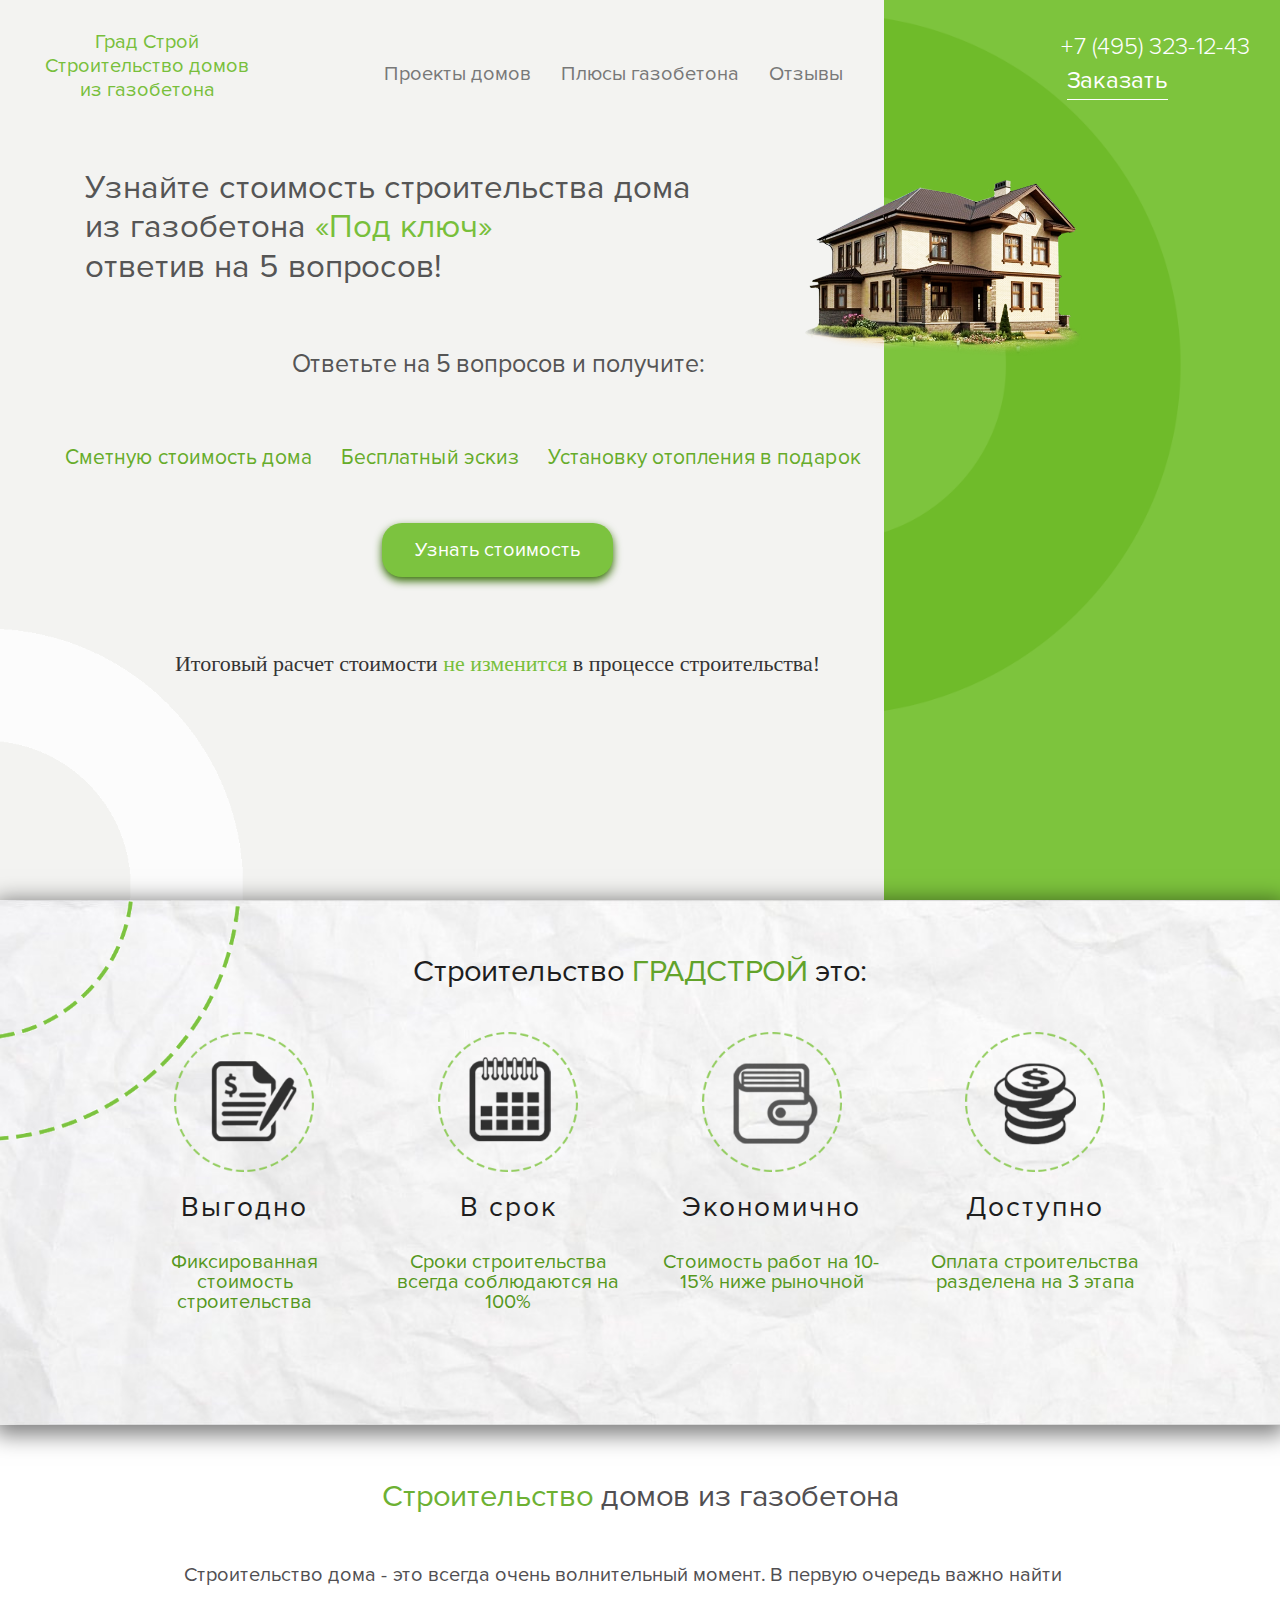
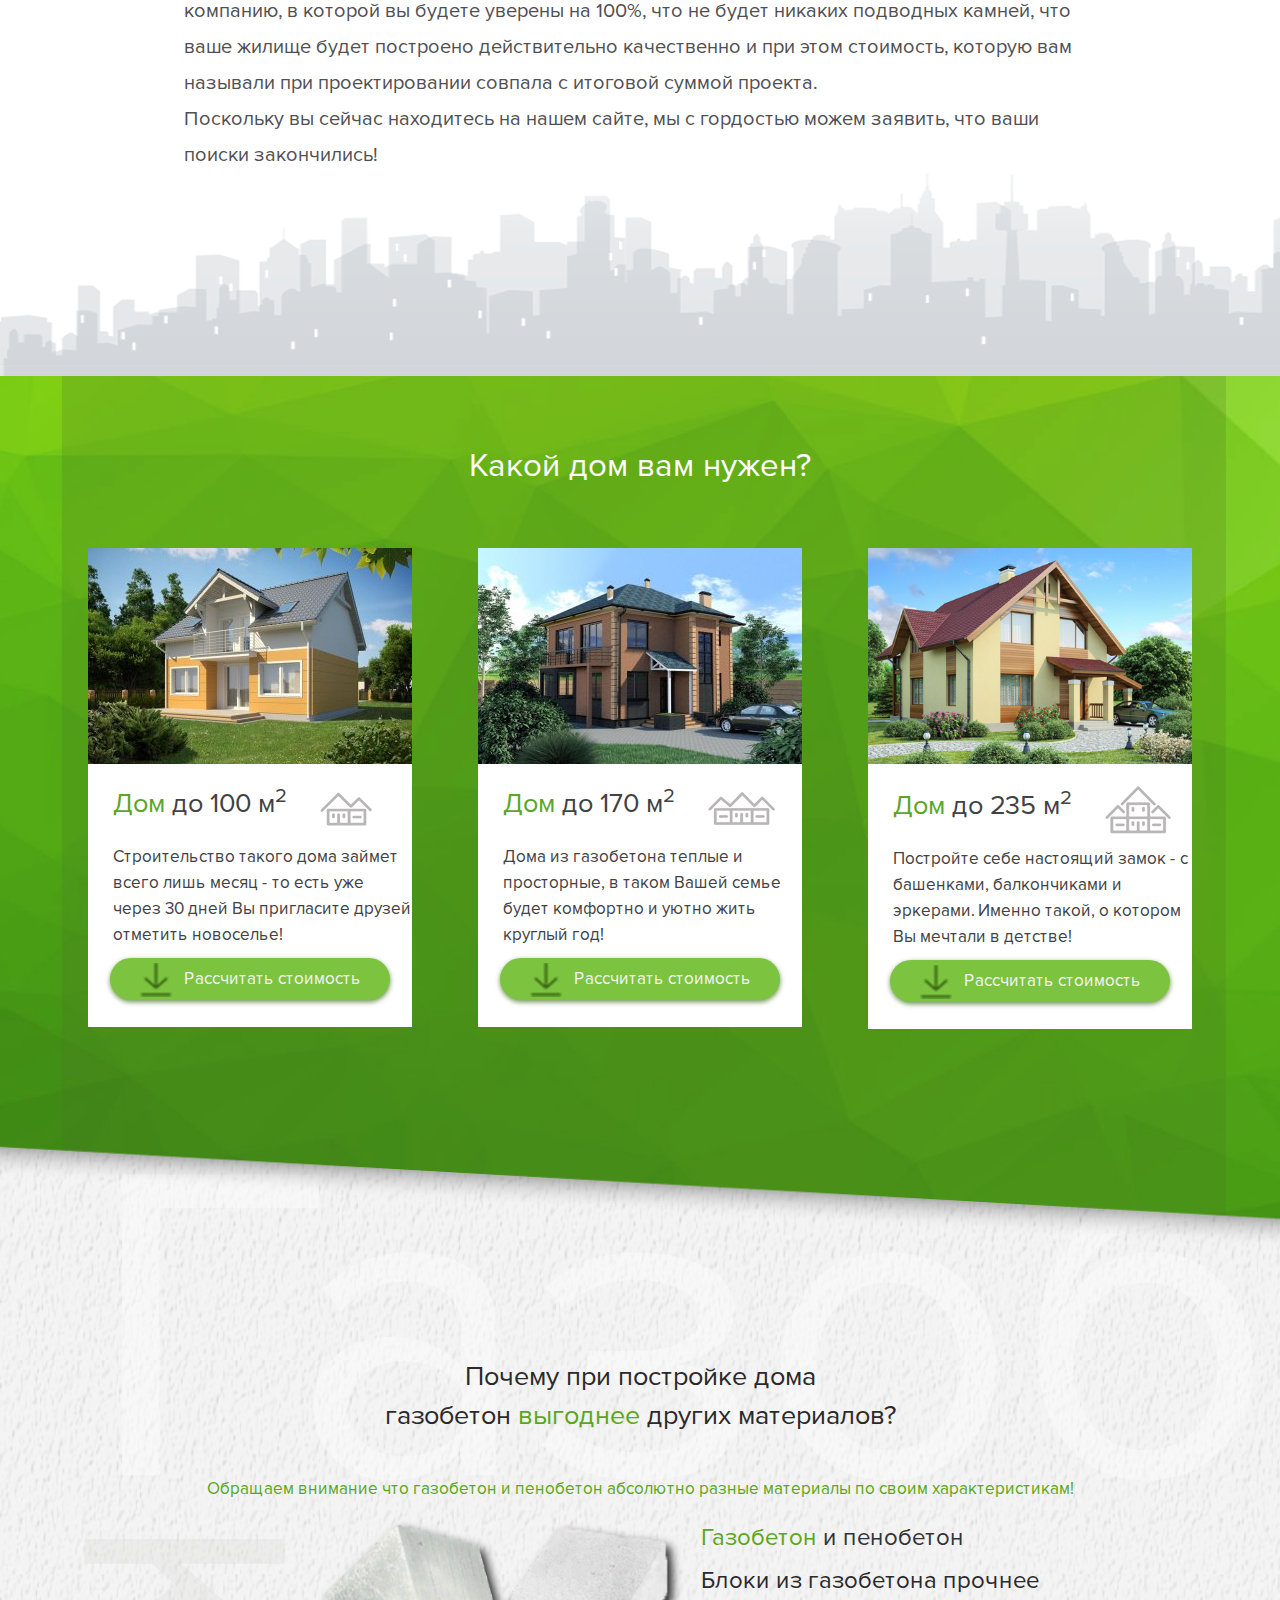
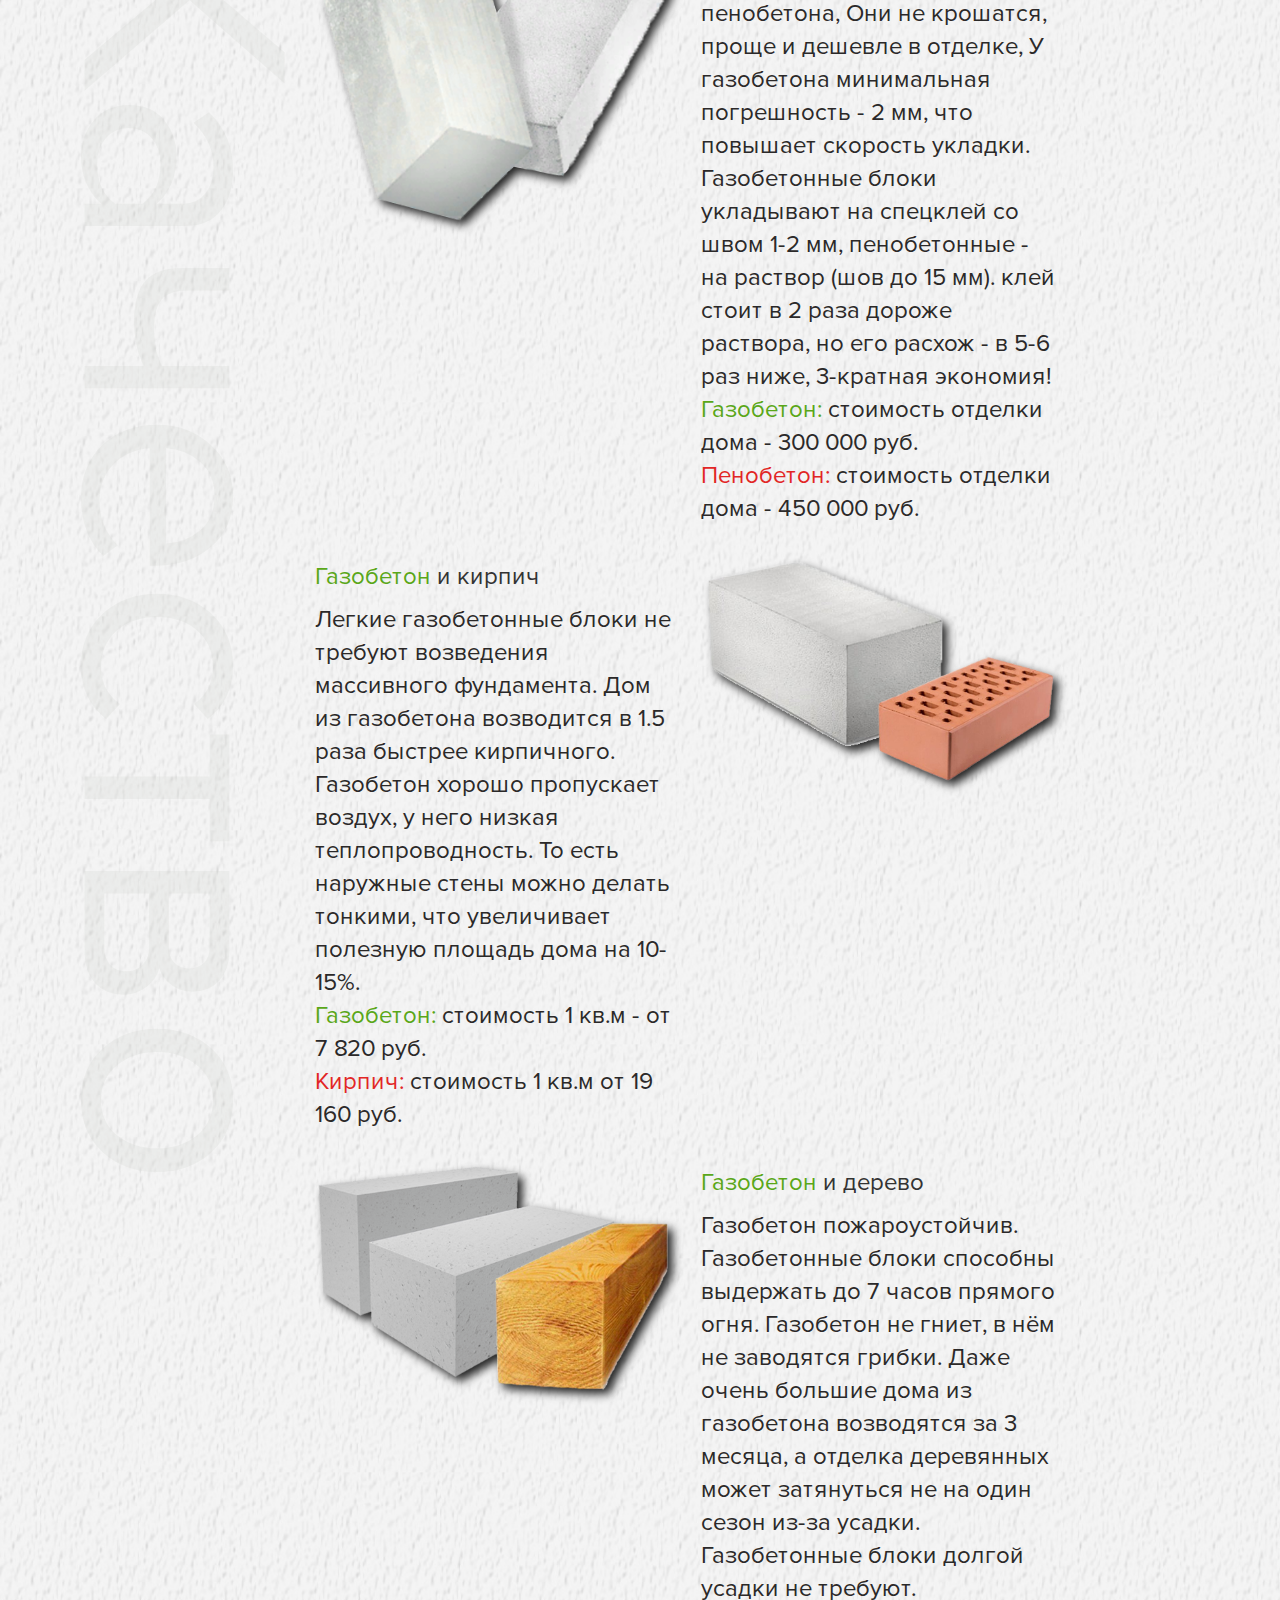
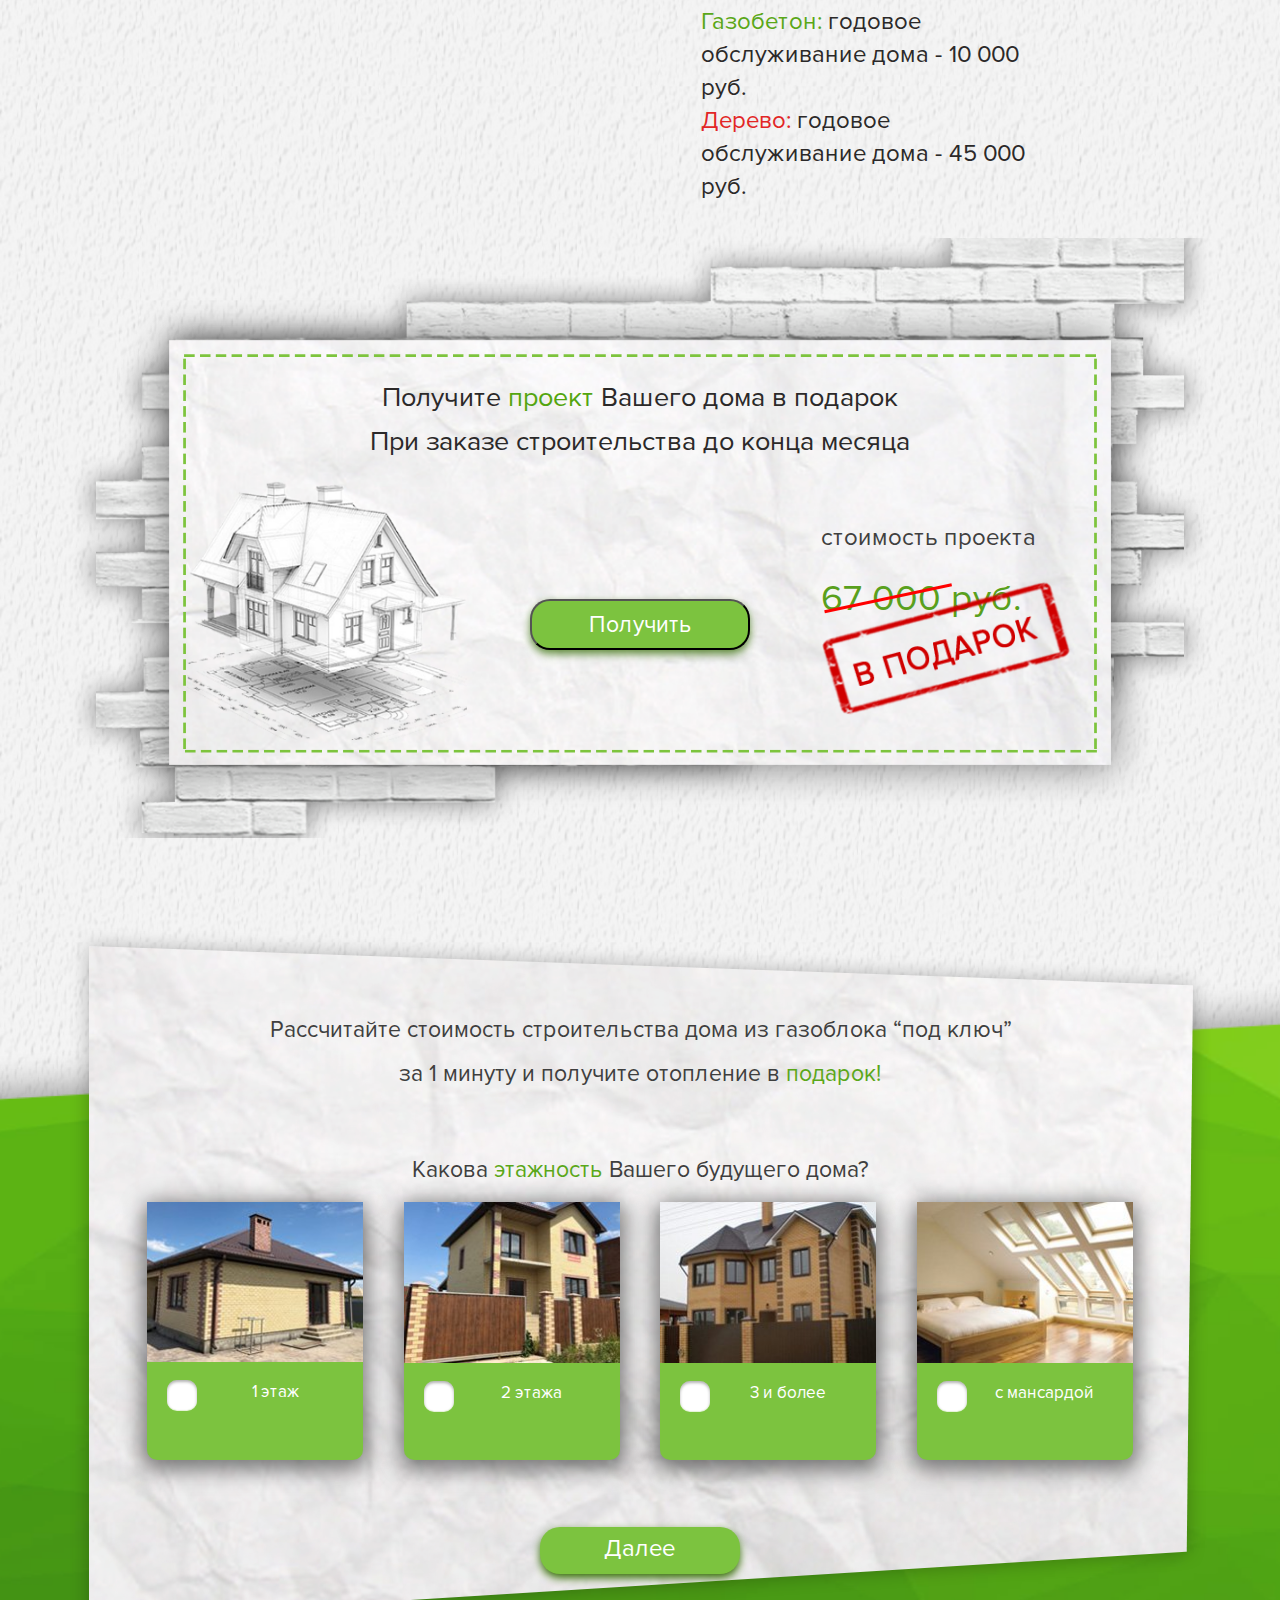
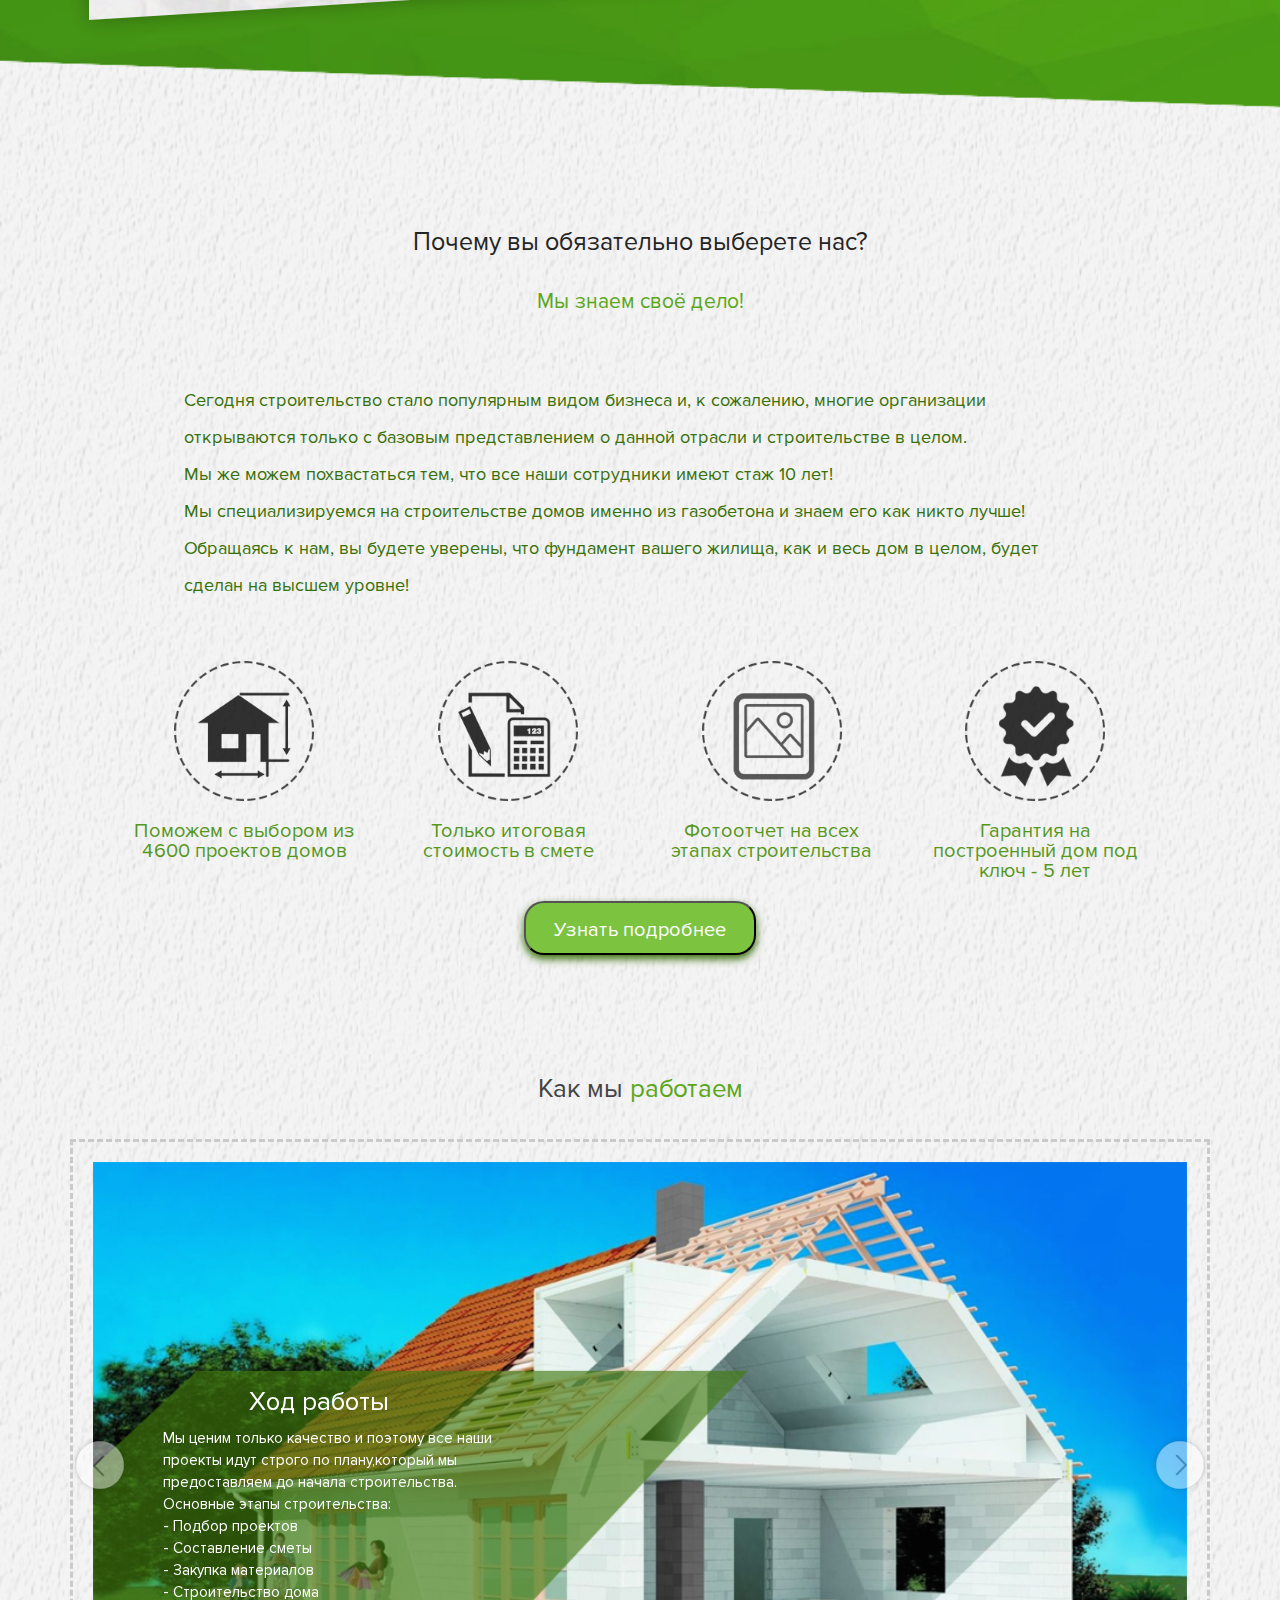
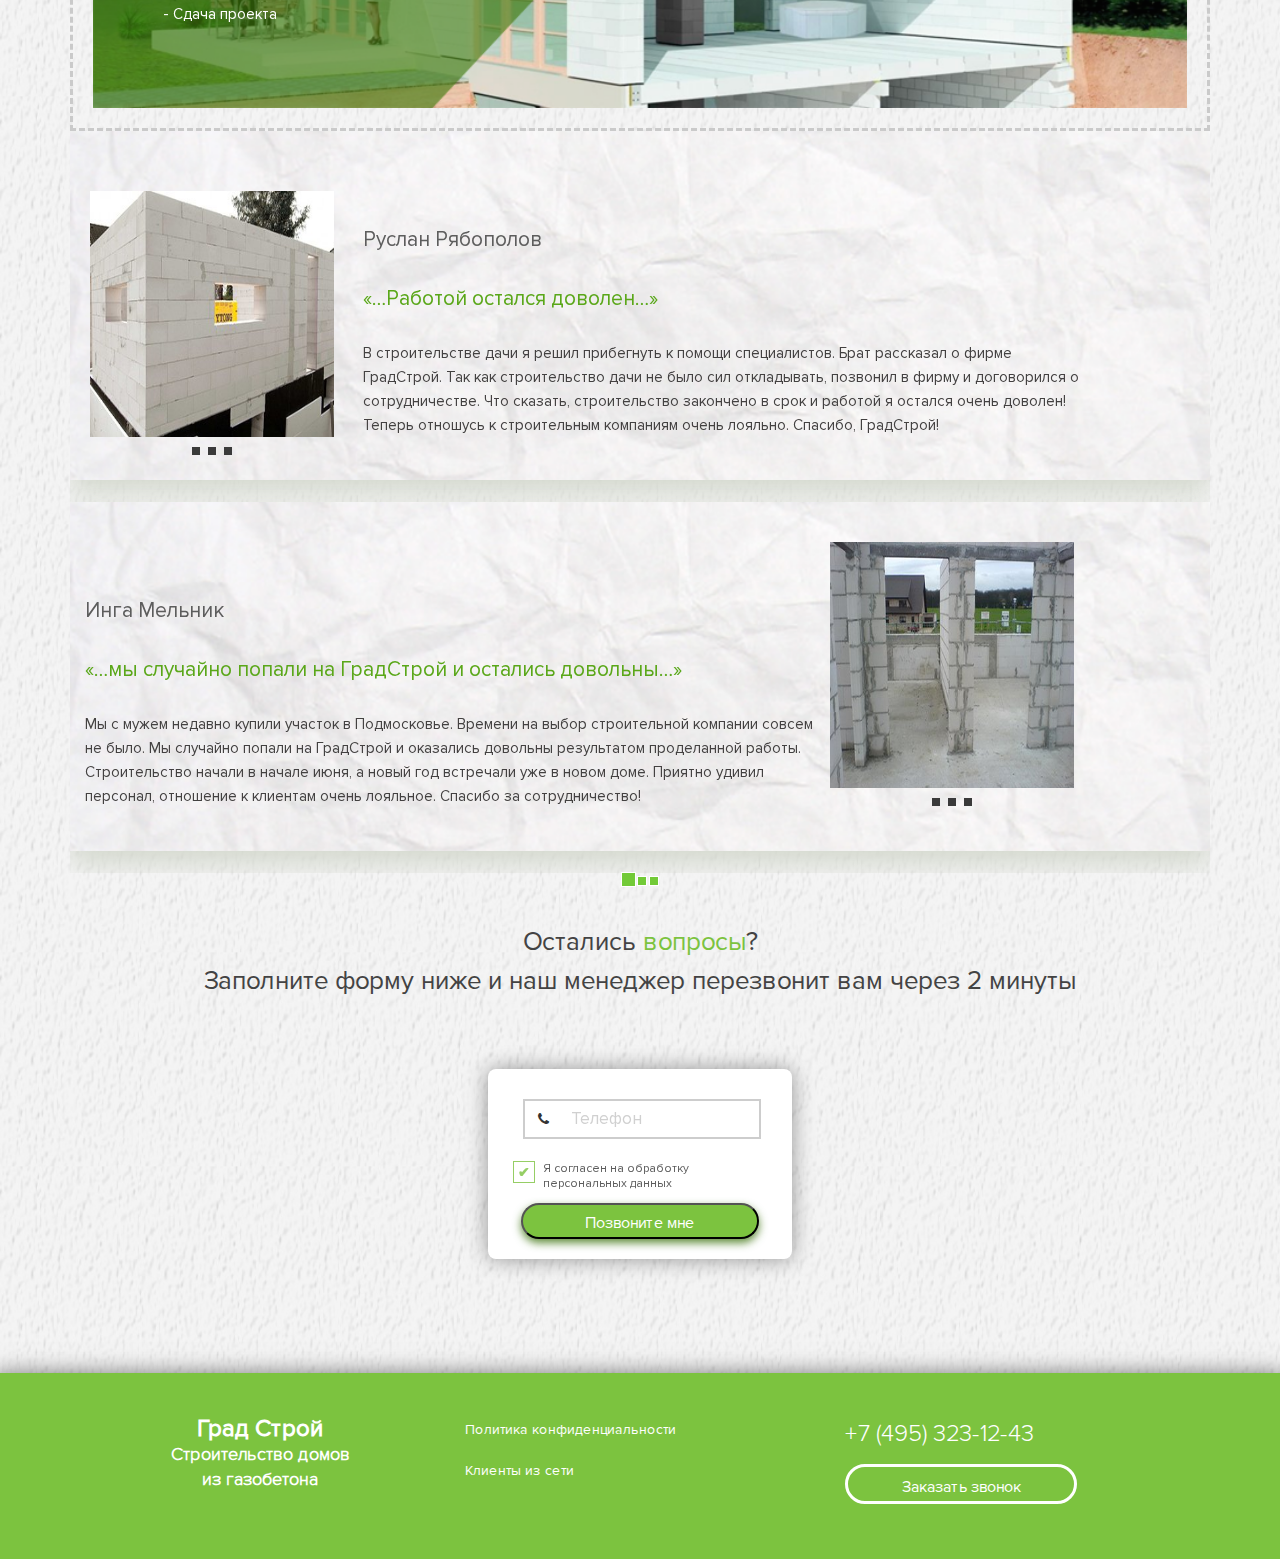
==== commit d7fd98dc: "html mini" ====
--- a/index.html
+++ b/index.html
@@ -1,1208 +1 @@
-<!DOCTYPE html>
-<html lang="ru">
-<head>
-<meta charset="utf-8">
-<meta http-equiv="X-UA-Compatible" content="IE=edge">
-<meta name="viewport" content="width=device-width, initial-scale=1">
-<meta name="format-detection" content="telephone=no">
-<link rel="shortcut icon" type="image/x-icon" href="logo.png" />
-<meta name="description" content="Град Строй строительство домов из газобетона" />
-<meta name="keywords" content="строительство домов из газобетона, расчет, смета, заказать" />
-<title>Град Строй</title>
-<!-- Bootstrap -->
-<link rel="stylesheet" href="css/bootstrap.css">
-<style>
-.wrapper {
-margin:auto;
-height: 100%;    
-}
-#header__top{
-max-width: 191.25rem;
-margin:auto;
-}
-#header {
-position:relative;
-height: 100vh;
-max-height: 63.19rem;
-min-height:50rem;
-padding-bottom: 8.813rem;
-background-color:#f3f3f1;
-padding-top: 1.875rem;
-}
-.header__order.callback {
-background-color: rgb( 124, 195, 63 );
-box-shadow: 0.087px 0.25rem 0.5rem 0 rgb( 54, 110, 6 );
-width: 14.44rem;
-height:3.375rem;
-line-height:3.375rem;
-margin:auto;
-margin-bottom:3.375rem;
-margin-top:3.125rem;
-font-size: 1.25rem;
-font-family: "Proxima Nova Regular";
-color: rgb( 255, 255, 255 );
-text-align: center;
-border-radius: 1.25rem;
-display: block;
-}
-.header__questions {  
-font-size:1.563rem;
-font-family: "Proxima Nova Regular";
-color: rgb( 85, 85, 85 );
-text-align: center;
-margin-top: 3.75rem;
-margin-bottom: 3.75rem;
-}
-.green_block {
-position:absolute;
-height: 100vh;
-top: 0;
-right: 0;
-width: 30.9%;
-background:url(img/elips.png) no-repeat;
-background-size:cover;
-background-position:center center;
-min-height:50rem;
-padding-bottom: 8.813rem;
-}
-.header_house {
-display: block;
-position: absolute;
-max-width: 30.44rem;
-width: 70%;
-top: 20%;
-left: -20%;
-}
-.navbar-brand {
-position: absolute;
-font-size: 1.25rem;
-font-family: "Proxima Nova Regular";
-color: rgb(120, 191, 59);
-line-height: 1.2;
-text-align: center;
-left: 0;
-top: 0; 
-}
-a.navbar-brand:hover{
-color: rgb(120, 191, 59);
-cursor: default;
-}
-a.navbar-brand span {
-font-family: "Proxima Nova Regular";
-}
-.phone_container  {
-position: absolute;
-right: 0;
-top: 0;
-width: 30%;
-}
-.navbar-brand span{
-font-weight: normal;
-}
-.navbar.navbar-default {
-background-color: transparent!important;
-border: none;  
-}
-.navbar-default .navbar-nav > li > a { 
-font-size: 1.25rem;
-font-family: "Proxima Nova Regular";
-color:#787878!important;
-line-height: 1.2;
-text-align: left;
-}
-.navbar-default .navbar-nav > li:last-child>a{
-padding-right: 0!important}
-.navbar-default .navbar-nav > li > a:hover{
-color: rgb(120, 191, 59)!important;
-}
-.header__phone {
-font-size: 1.5rem;
-font-family: "Proxima Nova Light";
-color: rgb( 255, 255, 255 );
-text-align: left;
-display: block;
-text-align: right;
-}
-.callback_link{
-border:none;
-border-bottom:  0.0625rem solid #fff;
-background-color: transparent;
-font-size: 1.5rem;
-color: #fff;  
-margin-right: 5.125rem;
-position: relative;
-margin-bottom: 1.25rem;
-display: block;
-float: right;
-}
-.header__activity {
-font-size: 2.063rem;
-font-family: "Proxima Nova Regular";
-color: rgb(85, 85, 85);
-line-height: 1.2;
-text-align: left;
-z-index: 14;
-margin-top: 10%;
-}
-.sum_notchanged {
-font-size:1.375rem;
-font-family: "Proxima Nova Regular ";
-color: rgb(53, 52, 52);
-line-height: 1.2;
-text-align: center;
-}
-.header__activity span,
-.result,
-.sum_notchanged span {
-color: rgb(120, 191, 59);
-}
-</style> 
-<!-- <link rel="stylesheet" type="text/css" href="css/slick.css"> -->
-<link rel="stylesheet" href="css/style.min.css">
-<link rel="stylesheet" href="css/jquery.fancybox.css">
-<link rel="stylesheet" href="https://maxcdn.bootstrapcdn.com/font-awesome/4.7.0/css/font-awesome.min.css">
-<link rel="stylesheet" type="text/css" href="css/css_slider.css">
-<link rel="stylesheet" type="text/css" href="css/responsive.css">
-</head>
-<body>
-<div class="wrapper"> 
-<header class="container-fluid" id ="header">
-<img class="white_element" src="img/white.png" alt="Белый круг"> 
-  <div class="green_block">   
-   <img class="header_house" src="img/main_house.png" alt="Дом из газобетона">
-  </div>
-  <div id="header__top">
-   <div  class="col-md-12" id="header__navigation">
-    <div class="col-md-8 col-sm-8">
-      <a class="navbar-brand" href="#">Град Строй <br><span>Строительство домов <br> из газобетона</span></a>
-    <nav class="navbar navbar-default navbar-static-top navbar-right">     
-        <!-- Brand and toggle get grouped for better mobile display -->
-        <div class="navbar-header">
-          <button type="button" class="navbar-toggle collapsed" data-toggle="collapse" data-target="#bs-example-navbar-collapse-1" aria-expanded="false">
-            <span class="sr-only">Toggle navigation</span>
-            <span class="icon-bar"></span>
-            <span class="icon-bar"></span>
-            <span class="icon-bar"></span>
-          </button>
-          
-        </div>
-        <!-- Collect the nav links, forms, and other content for toggling -->
-        <div class="collapse navbar-collapse scroll-nav" id="bs-example-navbar-collapse-1" >
-          <ul class="nav navbar-nav">
-            <li><a href="#select_house">Проекты домов</a></li>
-            <li><a href="#beton">Плюсы газобетона</a></li>
-            <li><a href="#reviews">Отзывы</a></li>            
-          </ul>          
-        </div><!-- /.navbar-collapse -->      
-      </nav>
-    </div>
-    <div class="col-md-2 col-sm-3 phone_container">
-
-    	     <a href="tel:+74953231243" class="header__phone">+7 (495) 323-12-43</a>
-
-            <a class="header__order callback_link" href="#" data-target=".modal_callback" data-toggle="modal"> Заказать</a>                    
-     </div>
-</div>
-</div>
-<div class="container">
-  <div class="col-md-9">
-    <h1 class="header__activity">Узнайте стоимость строительства дома <br class="breaks"> 
-    из газобетона <span> «Под ключ»</span> <br class="breaks">  ответив на 5 вопросов!</h1>
-    
-    <p class="header__questions">Ответьте на 5 вопросов и получите:</p>
-    <span class="result result1">Сметную стоимость дома</span> <span class="result">Бесплатный эскиз</span> <span class="result">Установку отопления в подарок</span><br>
-    <a href="#test" class="header__order callback">Узнать стоимость</a><br>
-    <p class="sum_notchanged">Итоговый расчет стоимости <span>не изменится</span> в процессе строительства!</p>
-    </div>
- </div>
-</header>
-
-<!-- Блок с преимуществами  -->
-<div id="advantages" class="container-fluid"> 
-  <img class="green_element" src="img/green.png" alt="Зеленый круг">
-  <div class="container"> 
-    
-     <h2 class="advantages__title">Строительство <span>Градcтрой</span> это:</h2>
-     <div class="col-md-12 ">
-        <div class="row advantages_section">
-        <div class="col-md-3 col-sm-6 "> 
-          <object class="svg_icons" name="graph" type="image/svg+xml" 
-          data="img/icon1.svg"></object>   
-          <p class="advantages__text economy">Выгодно</p> 
-           <p class="advantages__description">Фиксированная стоимость
-            строительства</p>      
-         </div>
-
-         <div  class="col-md-3 col-sm-6"> 
-          <object class="svg_icons" name="graph" type="image/svg+xml" 
-          data="img/icon2.svg"></object>   
-          <p class="advantages__text">В срок</p> 
-           <p class="advantages__description">Сроки строительства всегда
-            соблюдаются на 100%</p>      
-         </div>
-
-         <div  class="col-md-3 col-sm-6"> 
-          <object class="svg_icons" name="graph" type="image/svg+xml" 
-          data="img/icon3.svg"></object>   
-          <p class="advantages__text">Экономично</p> 
-           <p class="advantages__description">Стоимость работ на 10-15%
-            ниже рыночной</p>      
-         </div>
-
-         <div  class="col-md-3 col-sm-6"> 
-          <object class="svg_icons" name="graph" type="image/svg+xml" 
-          data="img/icon4.svg"></object>   
-          <p class="advantages__text">Доступно</p> 
-           <p class="advantages__description">Оплата строительства
-            разделена на 3 этапа</p>      
-         </div>          
-        </div>
-      </div>
-    </div>
-  </div>
-<div id="process" class="container-fluid"> 
-  <div class="container">    
-     <h2 class="process__title"><span>Строительство</span> домов из газобетона</h2>        
-       <p class="process__text">Строительство дома - это всегда очень волнительный момент. В первую очередь важно найти компанию, в которой вы будете уверены на 100%, что не будет никаких подводных камней, что
-      ваше жилище будет построено действительно качественно и при этом стоимость, которую вам называли при проектировании совпала с итоговой суммой проекта.<br>
-       Поскольку вы сейчас находитесь на нашем сайте, мы с гордостью можем заявить, что ваши поиски закончились!</p>
-    </div>
-  <img class="process_image" src="img/grey_houses.png" alt="Силуэты домов">
-</div>
-<div id="select_house" class="container-fluid"> 
-  <div class="container select__container">    
-     <h2 class="select_house__title">Какой дом вам нужен?</h2>
-        <div class="row">
-        <div  class="col-md-4 col-sm-12">
-          <div class="select_house__block">
-            <img class="select_house__image" src="img/house1.jpg" alt="Дом из газобетона">
-            <span class="select_house__text"><span>Дом</span> до 100 м<sup>2</sup></span>
-            <span class="select_house__icon"><img сlass="select__icon" src="img/house1_icon.png" alt="Дом из газобетона"></span>
-            <p class="select_house__description">Строительство такого дома займет всего лишь месяц - то есть уже через 30 дней Вы пригласите
-            друзей отметить новоселье!</p>
-           <a class="select_house__button" href="#test" target="_blank">
-            <img class="select_house__button_icon" src="img/arrow.png" alt="Дом из газобетона">Рассчитать стоимость
-           </a>
-          </div>
-         </div>
-          <div  class="col-md-4 col-sm-12">
-          <div class="select_house__block">
-            <img class="select_house__image" src="img/house2.jpg" alt="Дом из газобетона">
-            <span class="select_house__text"><span>Дом</span> до 170 м<sup>2</sup></span>
-            <span class="select_house__icon"><img сlass="select__icon" src="img/house2_icon.png" alt="Дом из газобетона"></span>
-            <p class="select_house__description">Дома из газобетона теплые и
-             просторные, в таком Вашей семье будет комфортно и уютно жить круглый год!</p>
-           <a class="select_house__button" href="#test" target="_blank">
-            <img class="select_house__button_icon" src="img/arrow.png" alt="Дом из газобетона">Рассчитать стоимость
-           </a>
-          </div>
-        </div>
-          <div  class="col-md-4 col-sm-12">
-          <div class="select_house__block">
-            <img class="select_house__image" src="img/house3.jpg" alt="Дом из газобетона">
-            <span class="select_house__text"><span>Дом</span> до 235 м<sup>2</sup></span>
-            <span class="select_house__icon"><img сlass="select__icon" src="img/house3_icon.png" alt="Дом из газобетона"></span>
-            <p class="select_house__description">Постройте себе настоящий замок - с башенками, балкончиками и эркерами. Именно такой, о котором
-            Вы мечтали в детстве!</p>
-           <a class="select_house__button" href="#test" target="_blank">
-            <img class="select_house__button_icon" src="img/arrow.png" alt="Дом из газобетона">Рассчитать стоимость
-           </a>
-          </div>
-            </div>              
-        </div>
-       </div>
-</div> 
-<div id="beton" class="container-fluid">
-  <div class="container"> 
-    <div class="white_bgtext">Газобетон</div>
-    <p class="beton__title">Почему при постройке дома<br> газобетон <span>выгоднее</span> других материалов?</p>
-    <p class="beton__titleextra">Обращаем внимание что газобетон и пенобетон абсолютно разные материалы по своим характеристикам!</p>
-    <div class="col-md-12">
-      <div class="col-md-2">
-      <p class="vertical_text">Качество</p>
-      </div>
-      <div class="col-md-9 col-sm-12">
-        <div class="col-md-12 col-sm-12">
-      <div class="col-md-6">
-        <img class="beton__image" src="img/brick.png" alt="Газобетон">
-      </div>
-      <div class="col-md-6">
-        <p class="beton__description_title"><span>Газобетон</span> и пенобетон</p>
-        <p class="beton__description">
-        Блоки из газобетона прочнее пенобетона, Они
-        не крошатся, проще и дешевле в отделке,
-        У газобетона минимальная погрешность - 2 мм, 
-        что повышает скорость укладки. Газобетонные
-        блоки укладывают на спецклей со швом
-        1-2 мм, пенобетонные - на раствор (шов до 15 мм).
-        клей стоит в 2 раза дороже раствора, 
-        но его расхож - в 5-6 раз ниже,
-        3-кратная экономия! <br>
-        <span>Газобетон:</span> стоимость отделки 
-        дома - 300 000 руб.<br>
-        <span class="red_text"> Пенобетон:</span> стоимость отделки 
-        дома - 450 000 руб.</p>
-      </div>
-    </div>
-     <div class="col-md-12 beton__mobile1">      
-      <div class="col-md-6">
-        <p class="beton__description_title"><span>Газобетон</span> и кирпич</p>
-        <p class="beton__description">
-        Легкие газобетонные блоки не требуют
-        возведения массивного фундамента.
-        Дом из газобетона возводится в 1.5
-        раза быстрее кирпичного. Газобетон
-        хорошо пропускает воздух, у него
-        низкая теплопроводность. То есть 
-        наружные стены можно делать тонкими,
-        что увеличивает полезную площадь дома
-         на 10-15%. <br>
-        <span>Газобетон:</span> стоимость 1 кв.м - от 7 820 руб.<br>
-        <span class="red_text"> Кирпич:</span> стоимость 1 кв.м от 19 160 руб.</p>
-      </div>
-      <div class="col-md-6">
-        <img class="beton__image" src="img/brick1.png" alt="Газобетон">
-      </div>
-    </div>
- <div class="col-md-12 beton__mobile2">
-      <div class="col-md-6">
-        <img class="beton__image" src="img/brick1.png" alt="Газобетон">
-      </div>
-      <div class="col-md-6">
-        <p class="beton__description_title"><span>Газобетон</span> и кирпич</p>
-        <p class="beton__description">
-        Легкие газобетонные блоки не требуют
-        возведения массивного фундамента.
-        Дом из газобетона возводится в 1.5
-        раза быстрее кирпичного. Газобетон
-        хорошо пропускает воздух, у него
-        низкая теплопроводность. То есть 
-        наружные стены можно делать тонкими,
-        что увеличивает полезную площадь дома
-         на 10-15%. <br>
-        <span>Газобетон:</span> стоимость 1 кв.м - от 7 820 руб.<br>
-        <span class="red_text"> Кирпич:</span> стоимость 1 кв.м от 19 160 руб.</p>
-      </div>
-  </div>
-     <div class="col-md-12">
-      <div class="col-md-6">
-        <img class="beton__image" src="img/brick2.png" alt="Газобетон">
-      </div>
-      <div class="col-md-6">
-        <p class="beton__description_title"><span>Газобетон</span> и дерево</p>
-        <p class="beton__description">
-        Газобетон пожароустойчив. 
-          Газобетонные блоки способны
-          выдержать до 7 часов прямого огня.
-          Газобетон не гниет, в нём не заводятся
-          грибки. Даже очень большие дома из
-          газобетона возводятся за 3 месяца, а
-          отделка деревянных может затянуться
-          не на один сезон из-за усадки.
-          Газобетонные блоки долгой усадки
-          не требуют.<br>
-        <span>Газобетон:</span> годовое обслуживание
-         дома - 10 000 руб.<br>
-        <span class="red_text"> Дерево:</span> годовое обслуживание
-        дома - 45 000 руб.</p>
-      </div>
-    </div>
-  </div>
-</div>
-
-<div class="clearfix"></div> 
-<!-- 
- </div>Разобраться!!!!  -->
-    <div class="present">
-      <div class="present__body">
-        <img class="present__bg" src="img/present_bg.png" alt="Фон">
-        <p class="present__title">Получите <span>проект</span> Вашего дома в подарок<br> При заказе строительства до конца месяца</p>
-        <div class="col-md-12 present__sections">
-          <div class="col-md-4 col-sm-12">
-            <img class="present__image" src="img/present.png" alt="Дом">
-          </div>
-          <div class="col-md-4 col-sm-12 ">
-            <button data-target=".modal_callback_design" data-toggle="modal" class="present__button">Получить</button>
-          </div>
-          <div class="col-md-4 col-sm-12 ">
-            <div class="prices_block">
-              <p class="present__price">стоимость проекта</p>
-            
-        <span class="old-price">67 000 </span><span class="roubles">руб.</span><br> 
-             
-        <img class="present__tag" src="img/present_tab.png" alt="Подарок">
-      </div> 
-          </div>
-          </div>
-        </div>
-      </div>
-    </div>
-   </div>
-</div>
-<div class="clearfix"></div>
-
-<section id="test" class="container-fluid">
-<div class="container">
-  <img class="test__bg2" src="img/test_sbg.png" alt="Расчет"> 
-   <div class="test__area">
-<form id="msform" action="mail.php" method="POST">
-  <h2 class="count">Рассчитайте стоимость строительства дома из газоблока “под ключ” <br class="breaks"> за 1 минуту и получите отопление в <span class="grey_text">подарок!</span></h2> 
-
-     
-    <fieldset  class="double_section question   tests__questions">
-      <input  type="hidden" name="floor"  value=""  />
-      <p class="questions"> Какова <span class="grey_text">этажность</span> Вашего будущего дома?</p>
-      <div class="row">
-        <div class="col-md-12">
-          <div class="col-md-3 col-sm-6">
-             <div class="answer_block">
-              <img class="test__image" src="img/one.jpg" alt="Одноэтажный дом">
-              <div class="checkbox">
-              <input id="check1" type="radio" name="check" value="1 этаж" onclick="msform.floor.value=this.value"  >
-               <label class="test__label" for="check1"></label><span class="answer__text">1 этаж</span>
-                <br>    
-               </div> 
-           </div>
-          </div>
-          <div class="col-md-3 col-sm-6">
-             <div class="answer_block">
-              <img class="test__image" src="img/test12.jpg" alt="Одноэтажный дом">
-              <div class="checkbox">
-              <input id="check2" type="radio" name="check" value="2 этажа"  onclick="msform.floor.value=this.value" >
-               <label class="test__label" for="check2"></label><span class="answer__text">2 этажа</span>
-                <br>    
-               </div> 
-           </div>
-          </div>
-          <div class="col-md-3 col-sm-6">
-             <div class="answer_block">
-              <img class="test__image" src="img/test13.jpg" alt="Одноэтажный дом">
-              <div class="checkbox">
-              <input id="check3" type="radio" name="check" value="3 и более" onclick="msform.floor.value=this.value"  >
-               <label class="test__label" for="check3"></label><span class="answer__text">3 и более</span>
-                <br>    
-               </div> 
-           </div>
-          </div>
-          <div class="col-md-3 col-sm-6">
-             <div class="answer_block">
-              <img class="test__image" src="img/test14.jpg" alt="Одноэтажный дом">
-              <div class="checkbox">
-              <input id="check4" type="radio" name="check" value="с мансардой" onclick="msform.floor.value=this.value">
-               <label class="test__label" for="check4"></label><span class="answer__text">с мансардой</span>
-                <br>    
-               </div> 
-           </div>
-          </div>
-       </div> <!-- 12 колонок -->
-      </div> <!-- ряд -->            
-    </fieldset>
-    <fieldset>
-      <input  type="hidden" name="square"  value=""  />
-    <p class="questions"> Какая <span class="grey_text">площадь</span> Вашего дома?</p>
-      <div class="row">
-        <div class="col-md-12">
-          <div class="col-md-3 col-sm-6">
-             <div class="answer_block">
-              <span class="answer__text" >Дом 1 этаж от 80 м<sup>2</sup></span>
-              <img class="test__image black" src="img/slide_icon1.png" alt="Одноэтажный дом">
-
-              <div class="checkbox abs_position">
-              <input type="radio" name="check" value="Дом 1 этаж от 80 м"  onclick="msform.square.value=this.value" >
-               <label class="test__label" for="check21"></label>
-                <br>    
-               </div> 
-           </div>
-          </div>
-          <div class="col-md-3 col-sm-6">
-             <div class="answer_block">
-              <span class="answer__text"  >Дом 2 этажа от 140 м<sup>2</sup></span>
-              <img class="test__image black" src="img/slide_icon2.png" alt="Одноэтажный дом">
-
-              <div class="checkbox abs_position">
-              <input id="check22" type="radio" name="check" value="Дом 2 этажа от 140 м" onclick="msform.square.value=this.value">
-               <label class="test__label" for="check22"></label>
-                <br>    
-               </div> 
-           </div>
-          </div>
-          <div class="col-md-3 col-sm-6">
-             <div class="answer_block">
-              <span class="answer__text">Дом 2 этажа от 140 до 200м<sup>2</sup></span>
-              <img class="test__image black" src="img/slide_icon3.png" alt="Одноэтажный дом">
-              <div class="checkbox abs_position">
-              <input id="check23" type="radio" name="check" value="Дом 2 этажа от 140 до 200м" onclick="msform.square.value=this.value">
-               <label class="test__label" for="check23"></label>
-                <br>    
-               </div> 
-           </div>
-          </div>
-          <div class="col-md-3 col-sm-6">
-             <div class="answer_block">
-              <span class="answer__text">Дом от 200м<sup>2</sup></span>
-              <img class="test__image black" src="img/slide_icon4.png" alt="Одноэтажный дом">
-              <div class="checkbox abs_position">
-              <input id="check24" type="radio" name="check" value="Дом от 200м" onclick="msform.square.value=this.value" >
-               <label class="test__label" for="check24"></label>
-                <br>    
-               </div> 
-           </div>
-          </div>
-       </div> <!-- 12 колонок -->
-      </div> <!-- ряд -->       
-    </fieldset>
-    <fieldset> 
-    <input  type="hidden" name="distance"  value=""  />       
-    <p class="questions"> Удаленность <span class="grey_text" >от Москвы</span></p>
-      <div class="row">
-        <div class="col-md-12">
-          <div class="col-md-3">
-             <div class="answer_blocks small">
-              <div class="checkbox">
-              <input id="check31" type="radio" name="check" value="В черте города"  onclick="msform.distance.value=this.value"  >
-               <label class="test__label" for="check31"></label><span class="answer__text">В черте города</span>
-                <br>    
-               </div> 
-           </div>
-          </div>
-          <div class="col-md-3">
-             <div class="answer_blocks small">
-              <div class="checkbox">
-              <input id="check32" type="radio" name="check" value="До 50 км" onclick="msform.distance.value=this.value">
-               <label class="test__label" for="check32"></label><span class="answer__text">До 50 км</span>
-                <br>    
-               </div> 
-           </div>
-          </div>
-          <div class="col-md-3">
-             <div class="answer_blocks small">
-              <div class="checkbox">
-              <input id="check33" type="radio" name="check" value="От 51 км" onclick="msform.distance.value=this.value">
-               <label class="test__label" for="check33"></label><span class="answer__text">От 51 км</span>
-                    
-               </div> 
-           </div>
-          </div>
-          <div class="col-md-3">
-             <div class="answer_blocks small">
-              <div class="checkbox">
-              <input id="check34" type="radio" name="check" value="Другой регион" onclick="msform.distance.value=this.value"  ><label class="test__label" for="check34"></label><span class="answer__text">Другой регион</span>
-                <br>    
-               </div> 
-           </div>
-          </div>
-       </div> <!-- 12 колонок -->
-      </div> <!-- ряд -->        
-    </fieldset>
-    <fieldset> 
-    <input  type="hidden" name="season"  value=""  />       
-    <p class="questions"> Когда планируете <span class="grey_text">начать</span> строительство? </p>
-      <div class="row">
-        <div class="col-md-12">
-          <div class="col-md-3">
-             <div class="answer_blocks small">
-              <div class="checkbox">
-              <input id="check41" type="radio" name="check" value="В ближайшее время" onclick="msform.season.value=this.value"  >
-               <label class="test__label" for="check41"></label><span class="answer__text">В ближайшее время</span>
-                <br>    
-               </div> 
-           </div>
-          </div>
-
-          <div class="col-md-3">
-             <div class="answer_blocks small">
-              <div class="checkbox">
-              <input id="check42" type="radio" name="check" value="осенью" onclick="msform.season.value=this.value"  >
-               <label class="test__label" for="check42"></label><span class="answer__text">Осенью</span>
-                <br>    
-               </div> 
-           </div>
-          </div>
-          <div class="col-md-3">
-              <div class="answer_blocks small">
-              <div class="checkbox">
-              <input id="check43" type="radio" name="check" value="весной" onclick="msform.season.value=this.value"  >
-               <label class="test__label" for="check43"></label><span class="answer__text">Весной</span>
-                <br>    
-               </div> 
-           </div>
-          </div>
-          <div class="col-md-3">
-             <div class="answer_blocks small">
-              <div class="checkbox">
-              <input id="check44" type="radio" name="check" value="другое время" onclick="msform.season.value=this.value"  ><label class="test__label" for="check44"></label><span class="answer__text">Другое</span>
-                <br>    
-               </div> 
-           </div>
-          </div>
-       </div> <!-- 12 колонок -->
-      </div> <!-- ряд -->        
-    </fieldset>
-    <fieldset class="user_info">
-     <p class="questions"> Оставьте Ваш <span class="grey_text">телефон</span> </p>
-
-       <div class="orders__form">     
-            <!-- <i class="fa fa-phone" aria-hidden="true"></i> -->
-            <input class="orders__inputs phone " placeholder="Телефон" name="user_phone" type="tel" required="required" />
-          <div class="formname">
-
-            <input id="checkbox_ss" type="checkbox" name="checkbox_ss" checked  onchange="document.getElementById('send').disabled = !this.checked;"/>
-             <label for="checkbox_ss">Я согласен на обработку персональных данных</label>    
-       </div> 
-      </div>
-
-
-    </fieldset>
-     <div class="button_block">
-     <a class="next action-button"> Далее</a> 
-     <button id="send" type="submit" class="action-button"> Отправить</button> 
-     <a id="previous" class=" action-button">Назад</a>
-     </div>
-</form> 
-</div> 
-</div>
-</section>
-<div id="company" class="container-fluid"> 
-  <div class="container">    
-     <h2 class="company__title">Почему вы обязательно выберете нас?</h2>
-     <h3 class="company__greentext">Мы знаем своё дело!</h3>
-     <p class="company__description">Сегодня строительство стало популярным видом бизнеса и, к сожалению, многие организации открываются только с базовым представлением о данной отрасли и строительстве в целом. <br> Мы же можем похвастаться тем, что все наши сотрудники имеют стаж 10 лет! <br>Мы специализируемся на строительстве домов именно из газобетона и знаем его как никто лучше! <br>Обращаясь к нам, вы будете уверены, что фундамент вашего жилища, как и весь дом в целом, будет сделан на высшем уровне!</p>
-     <div class="col-md-12">
-        <div class="row advantages_section">
-        <div  class="col-md-3 col-sm-6"> 
-          <object class="svg_icons icon2" name="graph" type="image/svg+xml" 
-          data="img/icon5.svg"></object>
-           <p class="advantages__description">Поможем с выбором
-             из 4600 проектов домов</p>      
-         </div>
-         <div  class="col-md-3 col-sm-6"> 
-          <object class="svg_icons icon2" name="graph" type="image/svg+xml" 
-          data="img/icon6.svg" ></object>          
-           <p class="advantages__description">Только итоговая
-           стоимость в смете</p>      
-         </div>
-         <div  class="col-md-3 col-sm-6"> 
-          <object class="svg_icons icon2" name="graph" type="image/svg+xml" 
-          data="img/icon7.svg" ></object>         
-           <p class="advantages__description">Фотоотчет на всех этапах
-           строительства</p>      
-         </div>
-         <div  class="col-md-3 col-sm-6"> 
-          <object class="svg_icons icon2" name="graph" type="image/svg+xml" 
-          data="img/icon8.svg" ></object>         
-           <p class="advantages__description">Гарантия на построенный
-            дом под ключ - 5 лет</p>      
-         </div>          
-        </div>
-      </div>
-      <button class="header__order callback" data-target=".modal_callback_details" data-toggle="modal">Узнать подробнее</button>
-    </div>
-  </div> 
-<div id="examples" class="container-fluid">
-   <h2 class="examples__title">Как мы <span>работаем</span></h2>   
-   <div class="container">
-        <div class="row">
-          <div class="col-md-12">
-            <div id="carousel-example-generic" class="carousel slide" data-ride="carousel">
-              <!-- SLIDES -->
-              <div class="carousel-inner" role="listbox">
-                <div class="item active">
-                  <img class="examples_slides" alt="Примеры работ" src="img/slider_text.png">
-                <div class="example__text">
-                 <p class="example__title">Ход работы</p>
-                 <p class="example__description">Мы ценим только качество и поэтому все наши проекты идут строго по плану,который мы предоставляем до начала строительства. <br>
-                 Основные этапы строительства:<br>
-                - Подбор проектов<br>
-                - Составление сметы<br>
-                - Закупка материалов<br>
-                - Строительство дома<br>
-                - Сдача проекта</p>
-              </div>                   
-                </div>
-                <div class="item">
-                  <img class="examples_slides" alt="Примеры работ" src="img/slider_text2.png">
-                  <div class="example__text">
-                   <p class="example__title">Гарантия</p>
-                   <p class="example__description">Поскольку основной идеей и миссией нашей компании является именно качественное строительство домов,мы представляем гарантию 5 лет.Обращаясь в Градстрой, вы гарантируете себе, что ваше жилище будет надежным и крепким долгие годы!</p>
-              </div>
-                </div>
-
-                <div class="item">
-                 <img class="examples_slides" alt="Примеры работ" src="img/slider_text2.png">
-                  <div class="example__text">
-                 <p class="example__title">Контроль качества</p>
-                 <p class="example__description">На каждом этапе строительства наш инженер лично осуществаляет авторский надзор, что позволяет контролировать качество всего дома. <br> Даже послетого, когда работа завершена и вы уже заселитесь в свое жилище мы будем звонить и спрашиватьнет ли у вас каких-то комментариев или же проблем с домом. <br> Если же все-таки произошла какая-то ошибка, то мы незамедлительно разрешаем её!Мы ценим ваше доверие и относимся к своей работе с уважением!
-              </div>
-            </div>                             
-          </div>
-              <!-- LEFT-RIGHT -->
-              <a class="left carousel-control" href="#carousel-example-generic" role="button" data-slide="prev">               
-                  <img class="arrows arrow_left" src="img/arrow-left.png" alt="previous">              
-              </a>
-              <a class="right carousel-control" href="#carousel-example-generic" role="button" data-slide="next">               
-                  <img class="arrows arrow_right" src="img/arrow-right.png" alt="next">             
-              </a>                            
-            </div>
-          </div>
-        </div>
-    </div>
-  </div>
-<div id="examples_m" class="container-fluid">
-   <h2 class="examples__title">Как мы <span>работаем</span></h2>   
-   <div class="container">
-        <div class="row">
-          <div class="col-md-12">
-            <div id="carousel-example-generic_m" class="carousel slide" data-ride="carousel">
-              <!-- SLIDES -->
-              <div class="carousel-inner" role="listbox">
-                <div class="item active">
-                  <img class="examples_slides mobile" alt="Примеры работ" src="img/slide1.jpg">
-                <div class="example__text mobile">
-                 <p class="example__title mobile">Ход работы</p>
-                 <p class="example__description mobile">Мы ценим только качество и поэтому все наши проекты идут строго по плану,который мы предоставляем до начала строительства. <br>
-                 Основные этапы строительства:<br>
-                - Подбор проектов<br>
-                - Составление сметы<br>
-                - Закупка материалов<br>
-                - Строительство дома<br>
-                - Сдача проекта</p>
-              </div>                   
-                </div>
-                <div class="item">
-                  <img class="examples_slides mobile" alt="Примеры работ" src="img/second_slide.jpg">
-                  <div class="example__text mobile">
-                   <p class="example__title mobile">Гарантия</p>
-                   <p class="example__description mobile">Поскольку основной идеей и миссией нашей компании является именно качественное строительство домов,мы представляем гарантию 5 лет. Обращаясь в Градстрой, вы гарантируете себе, что вашежилище будет надежным и крепким долгие годы!</p>
-              </div>
-                </div>
-                <div class="item">
-                 <img class="examples_slides mobile" alt="Примеры работ" src="img/second_slide.jpg">
-                  <div class="example__text mobile">
-                 <p class="example__title mobile">Контроль качества</p>
-                 <p class="example__description mobile">На каждом этапе строительства наш инженер лично  осуществаляет авторский надзор, что позволяет контролировать качество всего дома. Даже после того, когда работа завершена и вы уже заселитесь в свое жилище мы будем звонить и спрашиватьинет ли у вас каких-то комментариев или же проблем с домом. Если же все-таки произошла какая-то ошибка, то мы незамедлительно разрешаем её! Мы ценим ваше доверие и относимся к своей работе с уважением!
-              </div>
-            </div>                             
-          </div>
-              <!-- LEFT-RIGHT -->
-              <a class="left carousel-control" href="#carousel-example-generic_m" role="button" data-slide="prev">               
-                  <img class="arrows arrow_left" src="img/arrow-left.png" alt="previous">              
-              </a>
-              <a class="right carousel-control" href="#carousel-example-generic_m" role="button" data-slide="next">               
-                  <img class="arrows arrow_right" src="img/arrow-right.png" alt="next">             
-              </a>                            
-            </div>
-          </div>
-        </div>
-    </div>
-  </div>
-<div class="clearfix"></div>
-<div id="reviews" class="container" >
-<div class="row">
-<div class="col-md-12">
-<div id="carousel-example-generic2" class="carousel slide" data-ride="carouse2">
-<!-- SLIDES -->
-<div class="carousel-inner" role="listbox">
-<div class="item active">
-<div class="col-md-12 review__container">
-<div class="col-md-4 image_container">
-<div class="csslider infinity" id="slider1">
-<input type="radio" name="slides" id="slides_1"/>
-<input type="radio" name="slides" checked="checked" id="slides_2"/>
-<input type="radio" name="slides" id="slides_3"/>  
-<ul>
-<li class="scrollable">
-<a  data-fancybox="gallery" href="portfolio/11.jpg"><img class="review_image" src="portfolio/11s.jpg"></a>   
-</li>
-<li>
-<div class="centers"> <a data-fancybox="gallery" href="portfolio/12.jpg"><img class="review_image" src="portfolio/12s.jpg"></a>     </div>
-</li>
-<li>
-<div class="centers"><a  data-fancybox="gallery" href="portfolio/13.jpg"><img class="review_image" src="portfolio/13s.jpg"></a>     </div>
-</li>
-</ul>
-<!-- <div class="arrows">
-<label for="slides_1"></label>
-<label for="slides_2"></label>
-<label for="slides_3"></label>    
-<label class="goto-first" for="slides_1"></label>
-<label class="goto-last" for="slides_3"></label>
-</div> -->
-<div class="navigation"> 
-<div>
-<label for="slides_1"></label>
-<label for="slides_2"></label>
-<label for="slides_3"></label>      
-</div>
-</div>
-</div>
-</div> 
-<div class="col-md-8">
-<p class="reviewer__name">Руслан Рябополов</p>
-<p class="review__short">«…Работой остался доволен…»
-</p>
-<p class="review__long">В строительстве дачи я решил прибегнуть к помощи специалистов. Брат рассказал о фирме ГрадСтрой. Так как строительство дачи не было сил откладывать, позвонил в фирму и договорился о сотрудничестве. Что сказать, строительство закончено в срок и работой я остался очень доволен! Теперь отношусь к строительным компаниям очень лояльно. Спасибо, ГрадСтрой!</p>
-</div>
-</div>
-<div class="col-md-12 review__container">
-<div class="col-md-8">
-<p class="reviewer__name">Инга Мельник</p>
-<p class="review__short">«…мы случайно попали на ГрадСтрой и остались довольны…»</p>
-<p class="review__long">Мы с мужем недавно купили участок в Подмосковье. Времени на выбор строительной компании совсем не было. Мы случайно попали на ГрадСтрой и оказались довольны результатом проделанной работы. Строительство начали в начале июня, а новый год встречали уже в новом доме. Приятно удивил персонал, отношение к клиентам очень лояльное. Спасибо за сотрудничество! </p>
-</div>
-<div class="col-md-4 image_container">
-
-<div class="col-md-4 image_container"> 
-
-<div class="csslider infinity" id="slider12">
-<input type="radio" name="slides" id="slides_12"/>
-<input type="radio" name="slides" checked="checked" id="slides_22"/>
-<input type="radio" name="slides" id="slides_32"/>  
-<ul>
-<li class="scrollable">
-<a  data-fancybox="gallery" href="portfolio/21.jpg"><img class="review_image" src="portfolio/21s.jpg"></a>   
-</li>
-<li>
-<div class="centers"> <a  data-fancybox="gallery" href="portfolio/22.jpg"><img class="review_image" src="portfolio/22s.jpg"></a>     </div>
-</li>
-<li>
-<div class="centers"><a  data-fancybox="gallery" href="portfolio/23.jpg"><img class="review_image" src="portfolio/23s.jpg"></a>     </div>
-</li>
-</ul>
-<!-- <div class="arrows">
-<label for="slides_12"></label>
-<label for="slides_22"></label>
-<label for="slides_32"></label>    
-<label class="goto-first" for="slides_12"></label>
-<label class="goto-last" for="slides_32"></label>
-</div> -->
-<div class="navigation"> 
-<div>
-<label for="slides_12"></label>
-<label for="slides_22"></label>
-<label for="slides_32"></label>      
-</div>
-</div>
-</div>                      
-</div>
-</div>
-</div>
-</div>
-<div class="item">
-<div class="col-md-12 review__container">
-<div class="col-md-3 image_container">
-<div class="csslider infinity" id="slider13">
-<input type="radio" name="slides" id="slides_13"/>
-<input type="radio" name="slides" checked="checked" id="slides_23"/>
-<input type="radio" name="slides" id="slides_33"/>  
-<ul>
-<li class="scrollable">
-<a  data-fancybox="gallery" href="portfolio/31.jpg"><img class="review_image" src="portfolio/31s.jpg"></a>   
-</li>
-<li>
-<div class="centers"> <a  data-fancybox="gallery" href="portfolio/32.jpg"><img class="review_image" src="portfolio/32s.jpg"></a>     </div>
-</li>
-<li>
-<div class="centers"><a  data-fancybox="gallery" href="portfolio/33.jpg"><img class="review_image" src="portfolio/33s.jpg"></a>     </div>
-</li>
-</ul>
-<!-- <div class="arrows">
-<label for="slides_13"></label>
-<label for="slides_23"></label>
-<label for="slides_33"></label>    
-<label class="goto-first" for="slides_13"></label>
-<label class="goto-last" for="slides_33"></label>
-</div> -->
-<div class="navigation"> 
-<div>
-<label for="slides_13"></label>
-<label for="slides_23"></label>
-<label for="slides_33"></label>      
-</div>
-</div>
-</div>
-</div>         
-<div class="col-md-9">
-<p class="reviewer__name">Степан Поддубный</p>
-<p class="review__short">«…я боялся высоких цен…»</p>
-<p class="review__long">Строительство дома – дело нехитрое и сложное. Больше всего я боялся высоких цен. Страшно становится уже при входе в строительный магазин, не говоря уже о масштабном строительстве. Обратился в ГрадСтрой, мне предоставили примерный ценник, я согласился, но морально был готов к тому, что он будет раза в два выше по итогу работы. Однако в смету уложились, чему я очень рад! Ребята оказались профессионалами, дом построен на совесть, спасибо вам большое! </p>
-</div>
-</div>
-<div class="col-md-12 review__container">
-<div class="col-md-9">
-<p class="reviewer__name">Кирилл Савченко</p>
-<p class="review__short">«…даже теща осталась довольна…»</p>
-<p class="review__long">Строительство дачи у нас затянулось. Изначально хотели строить дом своими силами, но когда поняли, что нам не потянуть, обратились в вашу фирму. Жена боялась высоких цен, а я – работников, которые будут халтурить и увиливать от работы. Но ваша компания показала высший класс! Рабочие ответственные, понимают, что и как нужно делать. Дом построен вовремя и даже теща осталась довольна! </p>
-</div>
-<div class="col-md-3 image_container">
-<div class="csslider infinity" id="slider14">
-<input type="radio" name="slides" id="slides_14"/>
-<input type="radio" name="slides" checked="checked" id="slides_24"/>
-<input type="radio" name="slides" id="slides_34"/>  
-<ul>
-<li class="scrollable">
-<a  data-fancybox="gallery" href="portfolio/41.jpg"><img class="review_image" src="portfolio/41s.jpg"></a>   
-</li>
-<li>
-<div class="centers"> <a  data-fancybox="gallery" href="portfolio/42.jpg"><img class="review_image" src="portfolio/42s.jpg"></a>     </div>
-</li>
-<li>
-<div class="centers"><a  data-fancybox="gallery" href="portfolio/43.jpg"><img class="review_image" src="portfolio/43s.jpg"></a>     </div>
-</li>
-</ul>
-<!-- <div class="arrows">
-<label for="slides_14"></label>
-<label for="slides_24"></label>
-<label for="slides_34"></label>    
-<label class="goto-first" for="slides_14"></label>
-<label class="goto-last" for="slides_34"></label>
-</div> -->
-<div class="navigation"> 
-<div>
-<label for="slides_14"></label>
-<label for="slides_24"></label>
-<label for="slides_34"></label>      
-</div>
-</div>
-</div>
-</div>
-</div>
-</div>
-<div class="item">
-<div class="col-md-12 review__container">
-<div class="col-md-3 image_container">
-<div class="csslider infinity" id="slider12">
-<input type="radio" name="slides" id="slides_15"/>
-<input type="radio" name="slides" checked="checked" id="slides_25"/>
-<input type="radio" name="slides" id="slides_35"/>  
-<ul>
-<li class="scrollable">
-<a  data-fancybox="gallery" href="portfolio/51.jpg"><img class="review_image" src="portfolio/51s.jpg"></a>   
-</li>
-<li>
-<div class="centers"> <a  data-fancybox="gallery" href="portfolio/52.jpg"><img class="review_image" src="portfolio/52s.jpg"></a>     </div>
-</li>
-<li>
-<div class="centers"><a  data-fancybox="gallery" href="portfolio/53.jpg"><img class="review_image" src="portfolio/53s.jpg"></a>     </div>
-</li>
-</ul>
-<!-- <div class="arrows">
-<label for="slides_15"></label>
-<label for="slides_25"></label>
-<label for="slides_35"></label>    
-<label class="goto-first" for="slides_15"></label>
-<label class="goto-last" for="slides_35"></label>
-</div> -->
-<div class="navigation"> 
-<div>
-<label for="slides_15"></label>
-<label for="slides_25"></label>
-<label for="slides_35"></label>      
-</div>
-</div>
-</div>
-</div>         
-<div class="col-md-9">
-<p class="reviewer__name">Михаил Сергиенко</p>
-<p class="review__short">«…в бюджет вписались, жена довольна…»</p>
-<p class="review__long">Решил оставить отзыв о своем опыте обращения в фирму ГрадСтрой. Обратился я по совету своего друга, которому построили отличный загородный дом. Я же покупал участок под дом для жительства на постоянной основе. Понравилось то, что ребята учли все мои пожелания. Дом построили за 7 месяцев, при том, что я постоянно вносил свои корректировки. Хотелось два этажа и 6 комнат, просторную кухню. По итогу, в бюджет вписались, вся семья из пяти человек поместилась. Жена очень довольна, дом теплый и уютный. ГрадСтрой, вы мастера своего дела! </p>
-</div>
-</div>
-<div class="col-md-12 review__container">
-<div class="col-md-9">
-<p class="reviewer__name">Мария Бажаненко</p>
-<p class="review__short">«…я влюбилась в этот дом…»</p>
-<p class="review__long">Я обратилась в вашу фирму не случайно. Долгое время искала достойную строительную фирму и, ориентируясь по отзывам клиентов, попала в ГрадСтрой. Дом нужен был моим родителям. Основным запросом был маленький теплый и уютный домик. Четыре с половиной месяца понадобилось, чтобы осуществить мечту мамы и папы. Я влюбилась в новый дом с первого взгляда – все именно так, как было задумано по проекту. Дом радует родителей, спасибо фирме!</p>
-</div>
-<div class="col-md-3 image_container">
-<div class="csslider infinity" id="slider16">
-<input type="radio" name="slides" id="slides_16"/>
-<input type="radio" name="slides" checked="checked" id="slides_26"/>
-<input type="radio" name="slides" id="slides_36"/>  
-<ul>
-<li class="scrollable">
-<a  data-fancybox="gallery" href="portfolio/61.jpg"><img class="review_image" src="portfolio/61s.jpg"></a>   
-</li>
-<li>
-<div class="centers"> <a  data-fancybox="gallery" href="portfolio/62.jpg"><img class="review_image" src="portfolio/62s.jpg"></a>     </div>
-</li>
-<li>
-<div class="centers"><a  data-fancybox="gallery" href="portfolio/63.jpg"><img class="review_image" src="portfolio/63s.jpg"></a>     </div>
-</li>
-</ul>
-<!-- <div class="arrows">
-<label for="slides_16"></label>
-<label for="slides_26"></label>
-<label for="slides_36"></label>    
-<label class="goto-first" for="slides_16"></label>
-<label class="goto-last" for="slides_36"></label>
-</div> -->
-<div class="navigation"> 
-<div>
-<label for="slides_16"></label>
-<label for="slides_26"></label>
-<label for="slides_36"></label>      
-</div>
-</div>
-</div>                      
-</div>
-</div>
-</div>
-</div>
-                  
-           <!--  </div>
-            </div> -->             
-              
-<div class="tablo">
-               <!-- THUMBNAILS -->
-              <ol class="carousel-indicators">
-                <li data-target="#carousel-example-generic2" data-slide-to="0" class="active">                  
-                </li>
-                <li data-target="#carousel-example-generic2" data-slide-to="1">                  
-                </li>
-                <li data-target="#carousel-example-generic2" data-slide-to="2">                
-                </li>                          
-              </ol>
-            </div>
-            </div>
-          </div>
-        </div>
-<div class="clearfix"></div>
-</div>
-<!-- </div> --><!-- Ошибка по Валидатору-->
-<div class="container-fluid section_paddings" id="orders">    
-   <div class="container">   
-      <p class="orders__question">Остались <span>вопросы</span>?<br>
-         Заполните форму ниже и наш менеджер перезвонит вам через 2 минуты </p>
-           <form class="orders__form" action="call.php" method="POST">
-             <input class="orders__inputs" name="purpose" type="hidden" value="обратный звонок" />
-            <!-- <div>
-            <i class="fa fa-user" aria-hidden="true"></i>
-            <input class="orders__inputs"  placeholder="Имя" name="user_name" type="text" required="required"/>
-            </div>   -->           
-          <div>
-            <i class="fa fa-phone" aria-hidden="true"></i>
-            <input class="orders__inputs phone" placeholder="Телефон" name="user_phone" type="tel" required="required" />
-          </div>            
-          <div class="formname">
-             <input id="checkbox_s" type="checkbox" name="checkbox_s" checked onchange="document.getElementById('submit_s').disabled = !this.checked;" />
-             <label for="checkbox_s">Я согласен на обработку персональных данных</label>    
-            <input type="submit"  name="submit" id="submit_s" value="Позвоните мне" />
-           </div>             
-         </form> 
-  </div>
-</div>
-<footer class="container-fluid footer">
-    <div class="container">
-      <div class="row">
-          <div class="col-md-12">
-            <div class="col-md-4 col-sm-12 col-xs-12">             
-              <p class="footer__logo">Град Строй</span><br>
-               <span class="footer__activity">Строительство домов <br> из газобетона</span></p>
-            </div>
-            <div class="col-md-4 col-sm-6 col-xs-12">
-              <a class="footer__privacy" href="policy.html" target="a_blank">Политика конфиденциальности</a><br class="breaks2">
-              <a class="footer__link" href="http://xn-----mlccidcdkky6cig2k.xn--p1ai/" target="_blank">Клиенты из сети</a>              
-            </div>
-            <div class="col-md-4 col-sm-6 col-xs-12"> 
-              <a href="tel:+74953231243" class="footer__phone">+7 (495) 323-12-43</a><br>                 
-                 <a class="footer__callback" href="#" data-target=".modal_callback" data-toggle="modal"> Заказать звонок</a>
-            </div>
-          </div>          
-        </div>
-      </div>   
-</footer>
-</div>
-<!-- callback -->
-<div class="modal fade modal_callback" tabindex="-1" role="dialog">
-  <div class="modal-dialog" role="document">
-    <div class="modal-content">
-        <button type="button" class="close" data-dismiss="modal" aria-label="Close"><span aria-hidden="true"></span></button>
-      <div class="modal-body">
-        <div class="titles">
-          Заказ обратного звонка
-        </div>
-        <div class="form mt-20">
-      <form class="orders__form modal_form" action="call.php" method="POST">            
-            <input class="orders__inputs" name="purpose" type="hidden" value="обратный звонок" />                         
-          <div>
-            <i class="fa fa-phone" aria-hidden="true"></i>
-            <input class="orders__inputs phone" placeholder="Телефон" name="user_phone"" type="tel" required="required" />
-          </div>            
-          <div class="formname">
-             <input id="checkbox_m" type="checkbox" name="checkbox_m" checked onchange="document.getElementById('submit_m').disabled = !this.checked;" />
-             <label for="checkbox_m">Я согласен на обработку персональных данных</label>    
-            <input type="submit"  name="submit" id="submit_m" value="Позвоните мне" />
-           </div>             
-         </form> 
-        </div>
-      </div>
-    </div>
-  </div>
-</div>
-
-<div class="modal fade modal_callback_details" tabindex="-1" role="dialog">
-  <div class="modal-dialog" role="document">
-    <div class="modal-content">
-        <button type="button" class="close" data-dismiss="modal" aria-label="Close"><span aria-hidden="true"></span></button>
-      <div class="modal-body">
-        <div class="titles">
-         Наш менеджер подробно расскажет Вам об условиях и преимуществах работы с нами
-        </div>
-        <div class="form mt-20">
-         <form class="orders__form modal_form" action="call.php" method="POST">                      
-            <input class="orders__inputs"  name="purpose" type="hidden" value="информацию об условиях работы">                         
-          <div>
-            <i class="fa fa-phone" aria-hidden="true"></i>
-            <input class="orders__inputs phone" placeholder="Телефон" name="user_phone"" type="tel" required="required" />
-          </div>            
-          <div class="formname">
-             <input id="checkbox_det" type="checkbox" name="checkbox_det" checked onchange="document.getElementById('submit_det').disabled = !this.checked;" />
-             <label for="checkbox_m">Я согласен на обработку персональных данных</label>    
-            <input type="submit"  name="submit" id="submit_det" value="Узнать подробнее" />
-           </div>             
-         </form> 
-        </div>
-      </div>
-    </div>
-  </div>
-</div>
-
-
-<div class="modal fade modal_callback_design" tabindex="-1" role="dialog">
-  <div class="modal-dialog" role="document">
-    <div class="modal-content">
-        <button type="button" class="close" data-dismiss="modal" aria-label="Close"><span aria-hidden="true"></span></button>
-      <div class="modal-body">
-        <div class="titles">
-         Получить дизайн-проект<br> будущего дома
-        </div>
-        <div class="form mt-20">
-         <form class="orders__form modal_form" action="call.php" method="POST">                      
-            <input class="orders__inputs"  name="purpose" type="hidden" value="дизайн-проект">                         
-          <div>
-            <i class="fa fa-phone" aria-hidden="true"></i>
-            <input class="orders__inputs phone" placeholder="Телефон" name="user_phone"" type="tel" required="required" />
-          </div>            
-          <div class="formname">
-             <input id="checkbox_d" type="checkbox" name="checkbox_d" checked onchange="document.getElementById('submit_d').disabled = !this.checked;" />
-             <label for="checkbox_m">Я согласен на обработку персональных данных</label>    
-            <input type="submit"  name="submit" id="submit_d" value="Получить дизайн-проект" />
-           </div>             
-         </form> 
-        </div>
-      </div>
-    </div>
-  </div>
-</div>
-<script src="js/juery.js" ></script>
-<script src="js/bootstrap.js"></script>
-<script src="js/index.js" defer></script>
-<script src="js/jquery.maskedinput.min.js"></script>
-<script>
-$(function(){ 
-  $(".orders__inputs.phone").mask("+7(999) 999-99-99");
-});
-</script>
-<script src="js/jquery.fancybox.js" defer></script>
-</body>
-</html>
+<!doctype html><html lang=ru><meta charset=utf-8><meta content="IE=edge"http-equiv=X-UA-Compatible><meta content="width=device-width,initial-scale=1"name=viewport><meta content="telephone=no"name=format-detection><link href=logo.png rel="shortcut icon"type=image/x-icon><meta content="Град Строй строительство домов из газобетона"name=description><meta content="строительство домов из газобетона, расчет, смета, заказать"name=keywords><title>Град Строй</title><link href=css/bootstrap.css rel=stylesheet><style>.wrapper{margin:auto;height:100%}#header__top{max-width:191.25rem;margin:auto}#header{position:relative;height:100vh;max-height:63.19rem;min-height:50rem;padding-bottom:8.813rem;background-color:#f3f3f1;padding-top:1.875rem}.header__order.callback{background-color:#7cc33f;box-shadow:.087px .25rem .5rem 0 #366e06;width:14.44rem;height:3.375rem;line-height:3.375rem;margin:auto;margin-bottom:3.375rem;margin-top:3.125rem;font-size:1.25rem;font-family:"Proxima Nova Regular";color:#fff;text-align:center;border-radius:1.25rem;display:block}.header__questions{font-size:1.563rem;font-family:"Proxima Nova Regular";color:#555;text-align:center;margin-top:3.75rem;margin-bottom:3.75rem}.green_block{position:absolute;height:100vh;top:0;right:0;width:30.9%;background:url(img/elips.png) no-repeat;background-size:cover;background-position:center center;min-height:50rem;padding-bottom:8.813rem}.header_house{display:block;position:absolute;max-width:30.44rem;width:70%;top:20%;left:-20%}.navbar-brand{position:absolute;font-size:1.25rem;font-family:"Proxima Nova Regular";color:#78bf3b;line-height:1.2;text-align:center;left:0;top:0}a.navbar-brand:hover{color:#78bf3b;cursor:default}a.navbar-brand span{font-family:"Proxima Nova Regular"}.phone_container{position:absolute;right:0;top:0;width:30%}.navbar-brand span{font-weight:400}.navbar.navbar-default{background-color:transparent!important;border:none}.navbar-default .navbar-nav>li>a{font-size:1.25rem;font-family:"Proxima Nova Regular";color:#787878!important;line-height:1.2;text-align:left}.navbar-default .navbar-nav>li:last-child>a{padding-right:0!important}.navbar-default .navbar-nav>li>a:hover{color:#78bf3b!important}.header__phone{font-size:1.5rem;font-family:"Proxima Nova Light";color:#fff;text-align:left;display:block;text-align:right}.callback_link{border:none;border-bottom:.0625rem solid #fff;background-color:transparent;font-size:1.5rem;color:#fff;margin-right:5.125rem;position:relative;margin-bottom:1.25rem;display:block;float:right}.header__activity{font-size:2.063rem;font-family:"Proxima Nova Regular";color:#555;line-height:1.2;text-align:left;z-index:14;margin-top:10%}.sum_notchanged{font-size:1.375rem;font-family:"Proxima Nova Regular ";color:#353434;line-height:1.2;text-align:center}.header__activity span,.result,.sum_notchanged span{color:#78bf3b}</style><link href=css/style.min.css rel=stylesheet><link href=css/jquery.fancybox.css rel=stylesheet><link href=https://maxcdn.bootstrapcdn.com/font-awesome/4.7.0/css/font-awesome.min.css rel=stylesheet><link href=css/css_slider.css rel=stylesheet><link href=css/responsive.css rel=stylesheet><div class=wrapper><header class=container-fluid id=header><img src=img/white.png class=white_element alt="Белый круг"><div class=green_block><img src=img/main_house.png class=header_house alt="Дом из газобетона"></div><div id=header__top><div class=col-md-12 id=header__navigation><div class="col-md-8 col-sm-8"><a href=# class=navbar-brand>Град Строй<br><span>Строительство домов<br>из газобетона</span></a><nav class="navbar navbar-default navbar-right navbar-static-top"><div class=navbar-header><button class="collapsed navbar-toggle"type=button aria-expanded=false data-target=#bs-example-navbar-collapse-1 data-toggle=collapse><span class=sr-only>Toggle navigation</span> <span class=icon-bar></span> <span class=icon-bar></span> <span class=icon-bar></span></button></div><div class="collapse navbar-collapse scroll-nav"id=bs-example-navbar-collapse-1><ul class="nav navbar-nav"><li><a href=#select_house>Проекты домов</a><li><a href=#beton>Плюсы газобетона</a><li><a href=#reviews>Отзывы</a></ul></div></nav></div><div class="col-md-2 col-sm-3 phone_container"><a href=tel:+74953231243 class=header__phone>+7 (495) 323-12-43</a> <a href=# class="header__order callback_link"data-target=.modal_callback data-toggle=modal>Заказать</a></div></div></div><div class=container><div class=col-md-9><h1 class=header__activity>Узнайте стоимость строительства дома<br class=breaks>из газобетона <span>«Под ключ»</span><br class=breaks>ответив на 5 вопросов!</h1><p class=header__questions>Ответьте на 5 вопросов и получите:</p><span class="result result1">Сметную стоимость дома</span> <span class=result>Бесплатный эскиз</span> <span class=result>Установку отопления в подарок</span><br><a href=#test class="header__order callback">Узнать стоимость</a><br><p class=sum_notchanged>Итоговый расчет стоимости <span>не изменится</span> в процессе строительства!</div></div></header><div class=container-fluid id=advantages><img src=img/green.png class=green_element alt="Зеленый круг"><div class=container><h2 class=advantages__title>Строительство <span>Градcтрой</span> это:</h2><div class=col-md-12><div class="row advantages_section"><div class="col-md-3 col-sm-6"><object class=svg_icons data=img/icon1.svg name=graph type=image/svg+xml></object><p class="advantages__text economy">Выгодно<p class=advantages__description>Фиксированная стоимость строительства</div><div class="col-md-3 col-sm-6"><object class=svg_icons data=img/icon2.svg name=graph type=image/svg+xml></object><p class=advantages__text>В срок<p class=advantages__description>Сроки строительства всегда соблюдаются на 100%</div><div class="col-md-3 col-sm-6"><object class=svg_icons data=img/icon3.svg name=graph type=image/svg+xml></object><p class=advantages__text>Экономично<p class=advantages__description>Стоимость работ на 10-15% ниже рыночной</div><div class="col-md-3 col-sm-6"><object class=svg_icons data=img/icon4.svg name=graph type=image/svg+xml></object><p class=advantages__text>Доступно<p class=advantages__description>Оплата строительства разделена на 3 этапа</div></div></div></div></div><div class=container-fluid id=process><div class=container><h2 class=process__title><span>Строительство</span> домов из газобетона</h2><p class=process__text>Строительство дома - это всегда очень волнительный момент. В первую очередь важно найти компанию, в которой вы будете уверены на 100%, что не будет никаких подводных камней, что ваше жилище будет построено действительно качественно и при этом стоимость, которую вам называли при проектировании совпала с итоговой суммой проекта.<br>Поскольку вы сейчас находитесь на нашем сайте, мы с гордостью можем заявить, что ваши поиски закончились!</div><img src=img/grey_houses.png class=process_image alt="Силуэты домов"></div><div class=container-fluid id=select_house><div class="container select__container"><h2 class=select_house__title>Какой дом вам нужен?</h2><div class=row><div class="col-md-4 col-sm-12"><div class=select_house__block><img src=img/house1.jpg class=select_house__image alt="Дом из газобетона"> <span class=select_house__text><span>Дом</span> до 100 м<sup>2</sup></span> <span class=select_house__icon><img src=img/house1_icon.png alt="Дом из газобетона"сlass=select__icon></span><p class=select_house__description>Строительство такого дома займет всего лишь месяц - то есть уже через 30 дней Вы пригласите друзей отметить новоселье!</p><a href=#test class=select_house__button target=_blank><img src=img/arrow.png class=select_house__button_icon alt="Дом из газобетона">Рассчитать стоимость</a></div></div><div class="col-md-4 col-sm-12"><div class=select_house__block><img src=img/house2.jpg class=select_house__image alt="Дом из газобетона"> <span class=select_house__text><span>Дом</span> до 170 м<sup>2</sup></span> <span class=select_house__icon><img src=img/house2_icon.png alt="Дом из газобетона"сlass=select__icon></span><p class=select_house__description>Дома из газобетона теплые и просторные, в таком Вашей семье будет комфортно и уютно жить круглый год!</p><a href=#test class=select_house__button target=_blank><img src=img/arrow.png class=select_house__button_icon alt="Дом из газобетона">Рассчитать стоимость</a></div></div><div class="col-md-4 col-sm-12"><div class=select_house__block><img src=img/house3.jpg class=select_house__image alt="Дом из газобетона"> <span class=select_house__text><span>Дом</span> до 235 м<sup>2</sup></span> <span class=select_house__icon><img src=img/house3_icon.png alt="Дом из газобетона"сlass=select__icon></span><p class=select_house__description>Постройте себе настоящий замок - с башенками, балкончиками и эркерами. Именно такой, о котором Вы мечтали в детстве!</p><a href=#test class=select_house__button target=_blank><img src=img/arrow.png class=select_house__button_icon alt="Дом из газобетона">Рассчитать стоимость</a></div></div></div></div></div><div class=container-fluid id=beton><div class=container><div class=white_bgtext>Газобетон</div><p class=beton__title>Почему при постройке дома<br>газобетон <span>выгоднее</span> других материалов?<p class=beton__titleextra>Обращаем внимание что газобетон и пенобетон абсолютно разные материалы по своим характеристикам!<div class=col-md-12><div class=col-md-2><p class=vertical_text>Качество</div><div class="col-sm-12 col-md-9"><div class="col-md-12 col-sm-12"><div class=col-md-6><img src=img/brick.png class=beton__image alt=Газобетон></div><div class=col-md-6><p class=beton__description_title><span>Газобетон</span> и пенобетон<p class=beton__description>Блоки из газобетона прочнее пенобетона, Они не крошатся, проще и дешевле в отделке, У газобетона минимальная погрешность - 2 мм, что повышает скорость укладки. Газобетонные блоки укладывают на спецклей со швом 1-2 мм, пенобетонные - на раствор (шов до 15 мм). клей стоит в 2 раза дороже раствора, но его расхож - в 5-6 раз ниже, 3-кратная экономия!<br><span>Газобетон:</span> стоимость отделки дома - 300 000 руб.<br><span class=red_text>Пенобетон:</span> стоимость отделки дома - 450 000 руб.</div></div><div class="col-md-12 beton__mobile1"><div class=col-md-6><p class=beton__description_title><span>Газобетон</span> и кирпич<p class=beton__description>Легкие газобетонные блоки не требуют возведения массивного фундамента. Дом из газобетона возводится в 1.5 раза быстрее кирпичного. Газобетон хорошо пропускает воздух, у него низкая теплопроводность. То есть наружные стены можно делать тонкими, что увеличивает полезную площадь дома на 10-15%.<br><span>Газобетон:</span> стоимость 1 кв.м - от 7 820 руб.<br><span class=red_text>Кирпич:</span> стоимость 1 кв.м от 19 160 руб.</div><div class=col-md-6><img src=img/brick1.png class=beton__image alt=Газобетон></div></div><div class="col-md-12 beton__mobile2"><div class=col-md-6><img src=img/brick1.png class=beton__image alt=Газобетон></div><div class=col-md-6><p class=beton__description_title><span>Газобетон</span> и кирпич<p class=beton__description>Легкие газобетонные блоки не требуют возведения массивного фундамента. Дом из газобетона возводится в 1.5 раза быстрее кирпичного. Газобетон хорошо пропускает воздух, у него низкая теплопроводность. То есть наружные стены можно делать тонкими, что увеличивает полезную площадь дома на 10-15%.<br><span>Газобетон:</span> стоимость 1 кв.м - от 7 820 руб.<br><span class=red_text>Кирпич:</span> стоимость 1 кв.м от 19 160 руб.</div></div><div class=col-md-12><div class=col-md-6><img src=img/brick2.png class=beton__image alt=Газобетон></div><div class=col-md-6><p class=beton__description_title><span>Газобетон</span> и дерево<p class=beton__description>Газобетон пожароустойчив. Газобетонные блоки способны выдержать до 7 часов прямого огня. Газобетон не гниет, в нём не заводятся грибки. Даже очень большие дома из газобетона возводятся за 3 месяца, а отделка деревянных может затянуться не на один сезон из-за усадки. Газобетонные блоки долгой усадки не требуют.<br><span>Газобетон:</span> годовое обслуживание дома - 10 000 руб.<br><span class=red_text>Дерево:</span> годовое обслуживание дома - 45 000 руб.</div></div></div></div><div class=clearfix></div><div class=present><div class=present__body><img src=img/present_bg.png class=present__bg alt=Фон><p class=present__title>Получите <span>проект</span> Вашего дома в подарок<br>При заказе строительства до конца месяца<div class="col-md-12 present__sections"><div class="col-md-4 col-sm-12"><img src=img/present.png class=present__image alt=Дом></div><div class="col-md-4 col-sm-12"><button class=present__button data-target=.modal_callback_design data-toggle=modal>Получить</button></div><div class="col-md-4 col-sm-12"><div class=prices_block><p class=present__price>стоимость проекта</p><span class=old-price>67 000 </span><span class=roubles>руб.</span><br><img src=img/present_tab.png class=present__tag alt=Подарок></div></div></div></div></div></div></div></div><div class=clearfix></div><section class=container-fluid id=test><div class=container><img src=img/test_sbg.png class=test__bg2 alt=Расчет><div class=test__area><form action=mail.php method=POST id=msform><h2 class=count>Рассчитайте стоимость строительства дома из газоблока “под ключ”<br class=breaks>за 1 минуту и получите отопление в <span class=grey_text>подарок!</span></h2><fieldset class="double_section question tests__questions"><input name=floor type=hidden><p class=questions>Какова <span class=grey_text>этажность</span> Вашего будущего дома?<div class=row><div class=col-md-12><div class="col-md-3 col-sm-6"><div class=answer_block><img src=img/one.jpg class=test__image alt="Одноэтажный дом"><div class=checkbox><input name=check type=radio id=check1 value="1 этаж"onclick="msform.floor.value=this.value"> <label for=check1 class=test__label></label><span class=answer__text>1 этаж</span><br></div></div></div><div class="col-md-3 col-sm-6"><div class=answer_block><img src=img/test12.jpg class=test__image alt="Одноэтажный дом"><div class=checkbox><input name=check type=radio id=check2 value="2 этажа"onclick="msform.floor.value=this.value"> <label for=check2 class=test__label></label><span class=answer__text>2 этажа</span><br></div></div></div><div class="col-md-3 col-sm-6"><div class=answer_block><img src=img/test13.jpg class=test__image alt="Одноэтажный дом"><div class=checkbox><input name=check type=radio id=check3 value="3 и более"onclick="msform.floor.value=this.value"> <label for=check3 class=test__label></label><span class=answer__text>3 и более</span><br></div></div></div><div class="col-md-3 col-sm-6"><div class=answer_block><img src=img/test14.jpg class=test__image alt="Одноэтажный дом"><div class=checkbox><input name=check type=radio id=check4 value="с мансардой"onclick="msform.floor.value=this.value"> <label for=check4 class=test__label></label><span class=answer__text>с мансардой</span><br></div></div></div></div></div></fieldset><fieldset><input name=square type=hidden><p class=questions>Какая <span class=grey_text>площадь</span> Вашего дома?<div class=row><div class=col-md-12><div class="col-md-3 col-sm-6"><div class=answer_block><span class=answer__text>Дом 1 этаж от 80 м<sup>2</sup></span> <img src=img/slide_icon1.png class="test__image black"alt="Одноэтажный дом"><div class="checkbox abs_position"><input name=check type=radio value="Дом 1 этаж от 80 м"onclick="msform.square.value=this.value"> <label for=check21 class=test__label></label><br></div></div></div><div class="col-md-3 col-sm-6"><div class=answer_block><span class=answer__text>Дом 2 этажа от 140 м<sup>2</sup></span> <img src=img/slide_icon2.png class="test__image black"alt="Одноэтажный дом"><div class="checkbox abs_position"><input name=check type=radio id=check22 value="Дом 2 этажа от 140 м"onclick="msform.square.value=this.value"> <label for=check22 class=test__label></label><br></div></div></div><div class="col-md-3 col-sm-6"><div class=answer_block><span class=answer__text>Дом 2 этажа от 140 до 200м<sup>2</sup></span> <img src=img/slide_icon3.png class="test__image black"alt="Одноэтажный дом"><div class="checkbox abs_position"><input name=check type=radio id=check23 value="Дом 2 этажа от 140 до 200м"onclick="msform.square.value=this.value"> <label for=check23 class=test__label></label><br></div></div></div><div class="col-md-3 col-sm-6"><div class=answer_block><span class=answer__text>Дом от 200м<sup>2</sup></span> <img src=img/slide_icon4.png class="test__image black"alt="Одноэтажный дом"><div class="checkbox abs_position"><input name=check type=radio id=check24 value="Дом от 200м"onclick="msform.square.value=this.value"> <label for=check24 class=test__label></label><br></div></div></div></div></div></fieldset><fieldset><input name=distance type=hidden><p class=questions>Удаленность <span class=grey_text>от Москвы</span><div class=row><div class=col-md-12><div class=col-md-3><div class="answer_blocks small"><div class=checkbox><input name=check type=radio id=check31 value="В черте города"onclick="msform.distance.value=this.value"> <label for=check31 class=test__label></label><span class=answer__text>В черте города</span><br></div></div></div><div class=col-md-3><div class="answer_blocks small"><div class=checkbox><input name=check type=radio id=check32 value="До 50 км"onclick="msform.distance.value=this.value"> <label for=check32 class=test__label></label><span class=answer__text>До 50 км</span><br></div></div></div><div class=col-md-3><div class="answer_blocks small"><div class=checkbox><input name=check type=radio id=check33 value="От 51 км"onclick="msform.distance.value=this.value"> <label for=check33 class=test__label></label><span class=answer__text>От 51 км</span></div></div></div><div class=col-md-3><div class="answer_blocks small"><div class=checkbox><input name=check type=radio id=check34 value="Другой регион"onclick="msform.distance.value=this.value"><label for=check34 class=test__label></label><span class=answer__text>Другой регион</span><br></div></div></div></div></div></fieldset><fieldset><input name=season type=hidden><p class=questions>Когда планируете <span class=grey_text>начать</span> строительство?<div class=row><div class=col-md-12><div class=col-md-3><div class="answer_blocks small"><div class=checkbox><input name=check type=radio id=check41 value="В ближайшее время"onclick="msform.season.value=this.value"> <label for=check41 class=test__label></label><span class=answer__text>В ближайшее время</span><br></div></div></div><div class=col-md-3><div class="answer_blocks small"><div class=checkbox><input name=check type=radio id=check42 value=осенью onclick="msform.season.value=this.value"> <label for=check42 class=test__label></label><span class=answer__text>Осенью</span><br></div></div></div><div class=col-md-3><div class="answer_blocks small"><div class=checkbox><input name=check type=radio id=check43 value=весной onclick="msform.season.value=this.value"> <label for=check43 class=test__label></label><span class=answer__text>Весной</span><br></div></div></div><div class=col-md-3><div class="answer_blocks small"><div class=checkbox><input name=check type=radio id=check44 value="другое время"onclick="msform.season.value=this.value"><label for=check44 class=test__label></label><span class=answer__text>Другое</span><br></div></div></div></div></div></fieldset><fieldset class=user_info><p class=questions>Оставьте Ваш <span class=grey_text>телефон</span><div class=orders__form><input name=user_phone type=tel class="orders__inputs phone"placeholder=Телефон required><div class=formname><input name=checkbox_ss type=checkbox id=checkbox_ss checked onchange='document.getElementById("send").disabled=!this.checked'> <label for=checkbox_ss>Я согласен на обработку персональных данных</label></div></div></fieldset><div class=button_block><a class="action-button next">Далее</a> <button class=action-button type=submit id=send>Отправить</button> <a class=action-button id=previous>Назад</a></div></form></div></div></section><div class=container-fluid id=company><div class=container><h2 class=company__title>Почему вы обязательно выберете нас?</h2><h3 class=company__greentext>Мы знаем своё дело!</h3><p class=company__description>Сегодня строительство стало популярным видом бизнеса и, к сожалению, многие организации открываются только с базовым представлением о данной отрасли и строительстве в целом.<br>Мы же можем похвастаться тем, что все наши сотрудники имеют стаж 10 лет!<br>Мы специализируемся на строительстве домов именно из газобетона и знаем его как никто лучше!<br>Обращаясь к нам, вы будете уверены, что фундамент вашего жилища, как и весь дом в целом, будет сделан на высшем уровне!<div class=col-md-12><div class="row advantages_section"><div class="col-md-3 col-sm-6"><object class="svg_icons icon2"data=img/icon5.svg name=graph type=image/svg+xml></object><p class=advantages__description>Поможем с выбором из 4600 проектов домов</div><div class="col-md-3 col-sm-6"><object class="svg_icons icon2"data=img/icon6.svg name=graph type=image/svg+xml></object><p class=advantages__description>Только итоговая стоимость в смете</div><div class="col-md-3 col-sm-6"><object class="svg_icons icon2"data=img/icon7.svg name=graph type=image/svg+xml></object><p class=advantages__description>Фотоотчет на всех этапах строительства</div><div class="col-md-3 col-sm-6"><object class="svg_icons icon2"data=img/icon8.svg name=graph type=image/svg+xml></object><p class=advantages__description>Гарантия на построенный дом под ключ - 5 лет</div></div></div><button class="header__order callback"data-target=.modal_callback_cond data-toggle=modal>Узнать подробнее</button></div></div><div class=container-fluid id=examples><h2 class=examples__title>Как мы <span>работаем</span></h2><div class=container><div class=row><div class=col-md-12><div class="carousel slide"id=carousel-example-generic data-ride=carousel><div class=carousel-inner role=listbox><div class="item active"><img src=img/slider_text.png class=examples_slides alt="Примеры работ"><div class=example__text><p class=example__title>Ход работы<p class=example__description>Мы ценим только качество и поэтому все наши проекты идут строго по плану,который мы предоставляем до начала строительства.<br>Основные этапы строительства:<br>- Подбор проектов<br>- Составление сметы<br>- Закупка материалов<br>- Строительство дома<br>- Сдача проекта</div></div><div class=item><img src=img/slider_text2.png class=examples_slides alt="Примеры работ"><div class=example__text><p class=example__title>Гарантия<p class=example__description>Поскольку основной идеей и миссией нашей компании является именно качественное строительство домов,мы представляем гарантию 5 лет.Обращаясь в Градстрой, вы гарантируете себе, что ваше жилище будет надежным и крепким долгие годы!</div></div><div class=item><img src=img/slider_text2.png class=examples_slides alt="Примеры работ"><div class=example__text><p class=example__title>Контроль качества<p class=example__description>На каждом этапе строительства наш инженер лично осуществаляет авторский надзор, что позволяет контролировать качество всего дома.<br>Даже послетого, когда работа завершена и вы уже заселитесь в свое жилище мы будем звонить и спрашиватьнет ли у вас каких-то комментариев или же проблем с домом.<br>Если же все-таки произошла какая-то ошибка, то мы незамедлительно разрешаем её!Мы ценим ваше доверие и относимся к своей работе с уважением!</div></div></div><a href=#carousel-example-generic class="carousel-control left"data-slide=prev role=button><img src=img/arrow-left.png class="arrows arrow_left"alt=previous> </a><a href=#carousel-example-generic class="carousel-control right"data-slide=next role=button><img src=img/arrow-right.png class="arrows arrow_right"alt=next></a></div></div></div></div></div><div class=container-fluid id=examples_m><h2 class=examples__title>Как мы <span>работаем</span></h2><div class=container><div class=row><div class=col-md-12><div class="carousel slide"id=carousel-example-generic_m data-ride=carousel><div class=carousel-inner role=listbox><div class="item active"><img src=img/slide1.jpg class="mobile examples_slides"alt="Примеры работ"><div class="mobile example__text"><p class="mobile example__title">Ход работы<p class="mobile example__description">Мы ценим только качество и поэтому все наши проекты идут строго по плану,который мы предоставляем до начала строительства.<br>Основные этапы строительства:<br>- Подбор проектов<br>- Составление сметы<br>- Закупка материалов<br>- Строительство дома<br>- Сдача проекта</div></div><div class=item><img src=img/second_slide.jpg class="mobile examples_slides"alt="Примеры работ"><div class="mobile example__text"><p class="mobile example__title">Гарантия<p class="mobile example__description">Поскольку основной идеей и миссией нашей компании является именно качественное строительство домов,мы представляем гарантию 5 лет. Обращаясь в Градстрой, вы гарантируете себе, что вашежилище будет надежным и крепким долгие годы!</div></div><div class=item><img src=img/second_slide.jpg class="mobile examples_slides"alt="Примеры работ"><div class="mobile example__text"><p class="mobile example__title">Контроль качества<p class="mobile example__description">На каждом этапе строительства наш инженер лично осуществаляет авторский надзор, что позволяет контролировать качество всего дома. Даже после того, когда работа завершена и вы уже заселитесь в свое жилище мы будем звонить и спрашиватьинет ли у вас каких-то комментариев или же проблем с домом. Если же все-таки произошла какая-то ошибка, то мы незамедлительно разрешаем её! Мы ценим ваше доверие и относимся к своей работе с уважением!</div></div></div><a href=#carousel-example-generic_m class="carousel-control left"data-slide=prev role=button><img src=img/arrow-left.png class="arrows arrow_left"alt=previous> </a><a href=#carousel-example-generic_m class="carousel-control right"data-slide=next role=button><img src=img/arrow-right.png class="arrows arrow_right"alt=next></a></div></div></div></div></div><div class=clearfix></div><div class=container id=reviews><div class=row><div class=col-md-12><div class="carousel slide"id=carousel-example-generic2 data-ride=carouse2><div class=carousel-inner role=listbox><div class="item active"><div class="col-md-12 review__container"><div class="col-md-4 image_container"><div class="csslider infinity"id=slider1><input name=slides type=radio id=slides_1> <input name=slides type=radio id=slides_2 checked> <input name=slides type=radio id=slides_3><ul><li class=scrollable><a href=portfolio/11.jpg data-fancybox=gallery><img src=portfolio/11s.jpg class=review_image></a><li><div class=centers><a href=portfolio/12.jpg data-fancybox=gallery><img src=portfolio/12s.jpg class=review_image></a></div><li><div class=centers><a href=portfolio/13.jpg data-fancybox=gallery><img src=portfolio/13s.jpg class=review_image></a></div></ul><div class=navigation><div><label for=slides_1></label> <label for=slides_2></label> <label for=slides_3></label></div></div></div></div><div class=col-md-8><p class=reviewer__name>Руслан Рябополов<p class=review__short>«…Работой остался доволен…»<p class=review__long>В строительстве дачи я решил прибегнуть к помощи специалистов. Брат рассказал о фирме ГрадСтрой. Так как строительство дачи не было сил откладывать, позвонил в фирму и договорился о сотрудничестве. Что сказать, строительство закончено в срок и работой я остался очень доволен! Теперь отношусь к строительным компаниям очень лояльно. Спасибо, ГрадСтрой!</div></div><div class="col-md-12 review__container"><div class=col-md-8><p class=reviewer__name>Инга Мельник<p class=review__short>«…мы случайно попали на ГрадСтрой и остались довольны…»<p class=review__long>Мы с мужем недавно купили участок в Подмосковье. Времени на выбор строительной компании совсем не было. Мы случайно попали на ГрадСтрой и оказались довольны результатом проделанной работы. Строительство начали в начале июня, а новый год встречали уже в новом доме. Приятно удивил персонал, отношение к клиентам очень лояльное. Спасибо за сотрудничество!</div><div class="col-md-4 image_container"><div class="col-md-4 image_container"><div class="csslider infinity"id=slider12><input name=slides type=radio id=slides_12> <input name=slides type=radio id=slides_22 checked> <input name=slides type=radio id=slides_32><ul><li class=scrollable><a href=portfolio/21.jpg data-fancybox=gallery><img src=portfolio/21s.jpg class=review_image></a><li><div class=centers><a href=portfolio/22.jpg data-fancybox=gallery><img src=portfolio/22s.jpg class=review_image></a></div><li><div class=centers><a href=portfolio/23.jpg data-fancybox=gallery><img src=portfolio/23s.jpg class=review_image></a></div></ul><div class=navigation><div><label for=slides_12></label> <label for=slides_22></label> <label for=slides_32></label></div></div></div></div></div></div></div><div class=item><div class="col-md-12 review__container"><div class="col-md-3 image_container"><div class="csslider infinity"id=slider13><input name=slides type=radio id=slides_13> <input name=slides type=radio id=slides_23 checked> <input name=slides type=radio id=slides_33><ul><li class=scrollable><a href=portfolio/31.jpg data-fancybox=gallery><img src=portfolio/31s.jpg class=review_image></a><li><div class=centers><a href=portfolio/32.jpg data-fancybox=gallery><img src=portfolio/32s.jpg class=review_image></a></div><li><div class=centers><a href=portfolio/33.jpg data-fancybox=gallery><img src=portfolio/33s.jpg class=review_image></a></div></ul><div class=navigation><div><label for=slides_13></label> <label for=slides_23></label> <label for=slides_33></label></div></div></div></div><div class=col-md-9><p class=reviewer__name>Степан Поддубный<p class=review__short>«…я боялся высоких цен…»<p class=review__long>Строительство дома – дело нехитрое и сложное. Больше всего я боялся высоких цен. Страшно становится уже при входе в строительный магазин, не говоря уже о масштабном строительстве. Обратился в ГрадСтрой, мне предоставили примерный ценник, я согласился, но морально был готов к тому, что он будет раза в два выше по итогу работы. Однако в смету уложились, чему я очень рад! Ребята оказались профессионалами, дом построен на совесть, спасибо вам большое!</div></div><div class="col-md-12 review__container"><div class=col-md-9><p class=reviewer__name>Кирилл Савченко<p class=review__short>«…даже теща осталась довольна…»<p class=review__long>Строительство дачи у нас затянулось. Изначально хотели строить дом своими силами, но когда поняли, что нам не потянуть, обратились в вашу фирму. Жена боялась высоких цен, а я – работников, которые будут халтурить и увиливать от работы. Но ваша компания показала высший класс! Рабочие ответственные, понимают, что и как нужно делать. Дом построен вовремя и даже теща осталась довольна!</div><div class="col-md-3 image_container"><div class="csslider infinity"id=slider14><input name=slides type=radio id=slides_14> <input name=slides type=radio id=slides_24 checked> <input name=slides type=radio id=slides_34><ul><li class=scrollable><a href=portfolio/41.jpg data-fancybox=gallery><img src=portfolio/41s.jpg class=review_image></a><li><div class=centers><a href=portfolio/42.jpg data-fancybox=gallery><img src=portfolio/42s.jpg class=review_image></a></div><li><div class=centers><a href=portfolio/43.jpg data-fancybox=gallery><img src=portfolio/43s.jpg class=review_image></a></div></ul><div class=navigation><div><label for=slides_14></label> <label for=slides_24></label> <label for=slides_34></label></div></div></div></div></div></div><div class=item><div class="col-md-12 review__container"><div class="col-md-3 image_container"><div class="csslider infinity"id=slider12><input name=slides type=radio id=slides_15> <input name=slides type=radio id=slides_25 checked> <input name=slides type=radio id=slides_35><ul><li class=scrollable><a href=portfolio/51.jpg data-fancybox=gallery><img src=portfolio/51s.jpg class=review_image></a><li><div class=centers><a href=portfolio/52.jpg data-fancybox=gallery><img src=portfolio/52s.jpg class=review_image></a></div><li><div class=centers><a href=portfolio/53.jpg data-fancybox=gallery><img src=portfolio/53s.jpg class=review_image></a></div></ul><div class=navigation><div><label for=slides_15></label> <label for=slides_25></label> <label for=slides_35></label></div></div></div></div><div class=col-md-9><p class=reviewer__name>Михаил Сергиенко<p class=review__short>«…в бюджет вписались, жена довольна…»<p class=review__long>Решил оставить отзыв о своем опыте обращения в фирму ГрадСтрой. Обратился я по совету своего друга, которому построили отличный загородный дом. Я же покупал участок под дом для жительства на постоянной основе. Понравилось то, что ребята учли все мои пожелания. Дом построили за 7 месяцев, при том, что я постоянно вносил свои корректировки. Хотелось два этажа и 6 комнат, просторную кухню. По итогу, в бюджет вписались, вся семья из пяти человек поместилась. Жена очень довольна, дом теплый и уютный. ГрадСтрой, вы мастера своего дела!</div></div><div class="col-md-12 review__container"><div class=col-md-9><p class=reviewer__name>Мария Бажаненко<p class=review__short>«…я влюбилась в этот дом…»<p class=review__long>Я обратилась в вашу фирму не случайно. Долгое время искала достойную строительную фирму и, ориентируясь по отзывам клиентов, попала в ГрадСтрой. Дом нужен был моим родителям. Основным запросом был маленький теплый и уютный домик. Четыре с половиной месяца понадобилось, чтобы осуществить мечту мамы и папы. Я влюбилась в новый дом с первого взгляда – все именно так, как было задумано по проекту. Дом радует родителей, спасибо фирме!</div><div class="col-md-3 image_container"><div class="csslider infinity"id=slider16><input name=slides type=radio id=slides_16> <input name=slides type=radio id=slides_26 checked> <input name=slides type=radio id=slides_36><ul><li class=scrollable><a href=portfolio/61.jpg data-fancybox=gallery><img src=portfolio/61s.jpg class=review_image></a><li><div class=centers><a href=portfolio/62.jpg data-fancybox=gallery><img src=portfolio/62s.jpg class=review_image></a></div><li><div class=centers><a href=portfolio/63.jpg data-fancybox=gallery><img src=portfolio/63s.jpg class=review_image></a></div></ul><div class=navigation><div><label for=slides_16></label> <label for=slides_26></label> <label for=slides_36></label></div></div></div></div></div></div></div><div class=tablo><ol class=carousel-indicators><li class=active data-slide-to=0 data-target=#carousel-example-generic2><li data-slide-to=1 data-target=#carousel-example-generic2><li data-slide-to=2 data-target=#carousel-example-generic2></ol></div></div></div></div><div class=clearfix></div></div><div class="container-fluid section_paddings"id=orders><div class=container><p class=orders__question>Остались <span>вопросы</span>?<br>Заполните форму ниже и наш менеджер перезвонит вам через 2 минуты<form action=call.php method=POST class=orders__form><input name=purpose type=hidden value="обратный звонок"class=orders__inputs><div><i aria-hidden=true class="fa fa-phone"></i> <input name=user_phone type=tel class="orders__inputs phone"placeholder=Телефон required></div><div class=formname><input name=checkbox_s type=checkbox id=checkbox_s checked onchange='document.getElementById("submit_s").disabled=!this.checked'> <label for=checkbox_s>Я согласен на обработку персональных данных</label> <input name=submit type=submit id=submit_s value="Позвоните мне"></div></form></div></div><footer class="container-fluid footer"><div class=container><div class=row><div class=col-md-12><div class="col-md-4 col-sm-12 col-xs-12"><p class=footer__logo>Град Строй<br><span class=footer__activity>Строительство домов<br>из газобетона</span></div><div class="col-sm-6 col-md-4 col-xs-12"><a href=policy.html class=footer__privacy target=a_blank>Политика конфиденциальности</a><br class=breaks2><a href=http://xn-----mlccidcdkky6cig2k.xn--p1ai/ class=footer__link target=_blank>Клиенты из сети</a></div><div class="col-sm-6 col-md-4 col-xs-12"><a href=tel:+74953231243 class=footer__phone>+7 (495) 323-12-43</a><br><a href=# class=footer__callback data-target=.modal_callback data-toggle=modal>Заказать звонок</a></div></div></div></div></footer><div class="fade modal modal_callback"role=dialog tabindex=-1><div class=modal-dialog role=document><div class=modal-content><button class=close type=button aria-label=Close data-dismiss=modal><span aria-hidden=true></span></button><div class=modal-body><div class=titles>Заказ обратного звонка</div><div class="form mt-20"><form action=call.php method=POST class="orders__form modal_form"><input name=purpose type=hidden value="обратный звонок"class=orders__inputs><div><i aria-hidden=true class="fa fa-phone"></i> <input name=user_phone type=tel class="orders__inputs phone"placeholder=Телефон required></div><div class=formname><input name=checkbox_m type=checkbox id=checkbox_m checked onchange='document.getElementById("submit_m").disabled=!this.checked'> <label for=checkbox_m>Я согласен на обработку персональных данных</label> <input name=submit type=submit id=submit_m value="Позвоните мне"></div></form></div></div></div></div></div><div class="fade modal modal_callback_cond"role=dialog tabindex=-1><div class=modal-dialog role=document><div class=modal-content><button class=close type=button aria-label=Close data-dismiss=modal><span aria-hidden=true></span></button><div class=modal-body><div class=titles>Наш менеджер подробно расскажет Вам об условиях и преимуществах работы с нами</div><div class="form mt-20"><form action=call.php method=POST class="orders__form modal_form"><input name=purpose type=hidden value="информацию об условиях работы"class=orders__inputs><div><i aria-hidden=true class="fa fa-phone"></i> <input name=user_phone type=tel class="orders__inputs phone"placeholder=Телефон required></div><div class=formname><input name=checkbox_det type=checkbox id=checkbox_det checked onchange='document.getElementById("submit_det").disabled=!this.checked'> <label for=checkbox_m>Я согласен на обработку персональных данных</label> <input name=submit type=submit id=submit_det value="Узнать подробнее"></div></form></div></div></div></div></div><div class="fade modal modal_callback_design"role=dialog tabindex=-1><div class=modal-dialog role=document><div class=modal-content><button class=close type=button aria-label=Close data-dismiss=modal><span aria-hidden=true></span></button><div class=modal-body><div class=titles>Получить дизайн-проект<br>будущего дома</div><div class="form mt-20"><form action=call.php method=POST class="orders__form modal_form"><input name=purpose type=hidden value=дизайн-проект class=orders__inputs><div><i aria-hidden=true class="fa fa-phone"></i> <input name=user_phone type=tel class="orders__inputs phone"placeholder=Телефон required></div><div class=formname><input name=checkbox_d type=checkbox id=checkbox_d checked onchange='document.getElementById("submit_d").disabled=!this.checked'> <label for=checkbox_m>Я согласен на обработку персональных данных</label> <input name=submit type=submit id=submit_d value="Получить дизайн-проект"></div></form></div></div></div></div></div><script src=js/juery.js></script><script src=js/bootstrap.js></script><script src=js/index.js defer></script><script src=js/jquery.maskedinput.min.js></script><script>$(function(){$(".orders__inputs.phone").mask("+7(999) 999-99-99")})</script><script src=js/jquery.fancybox.js defer></script>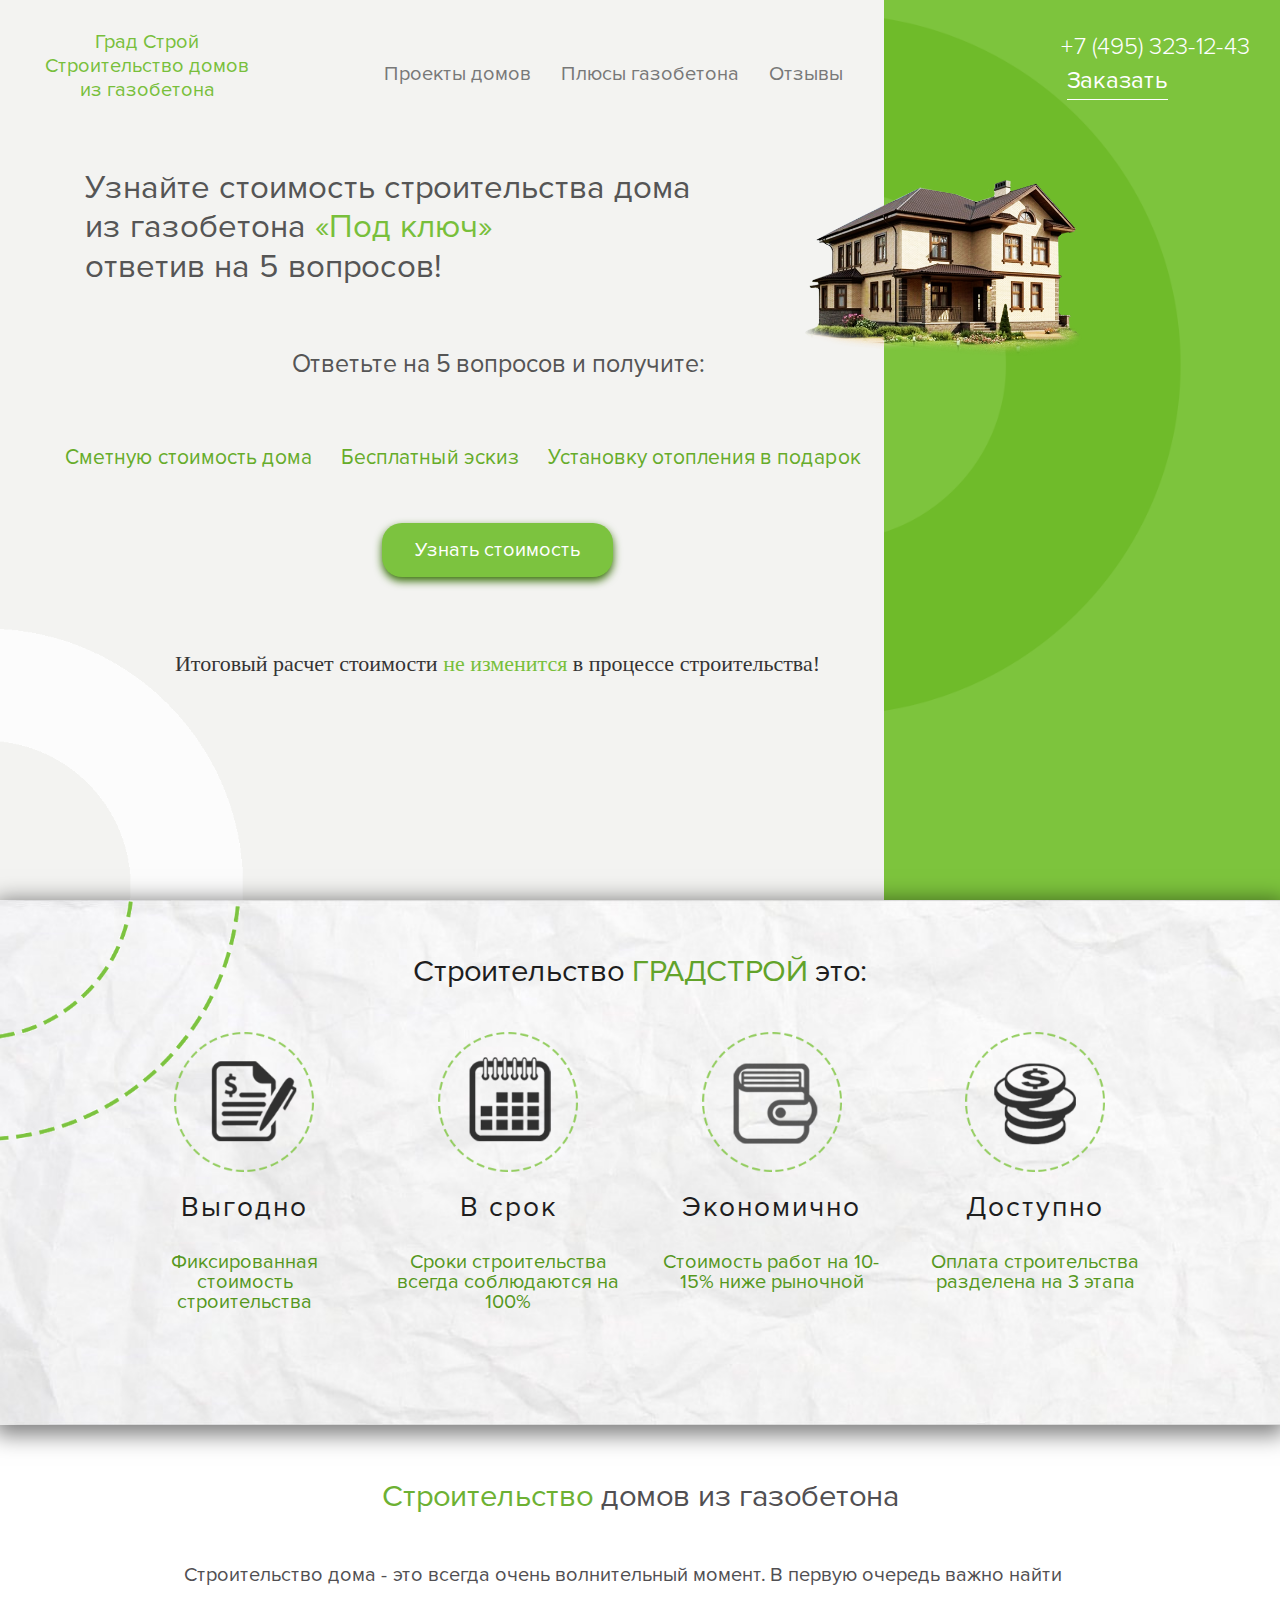
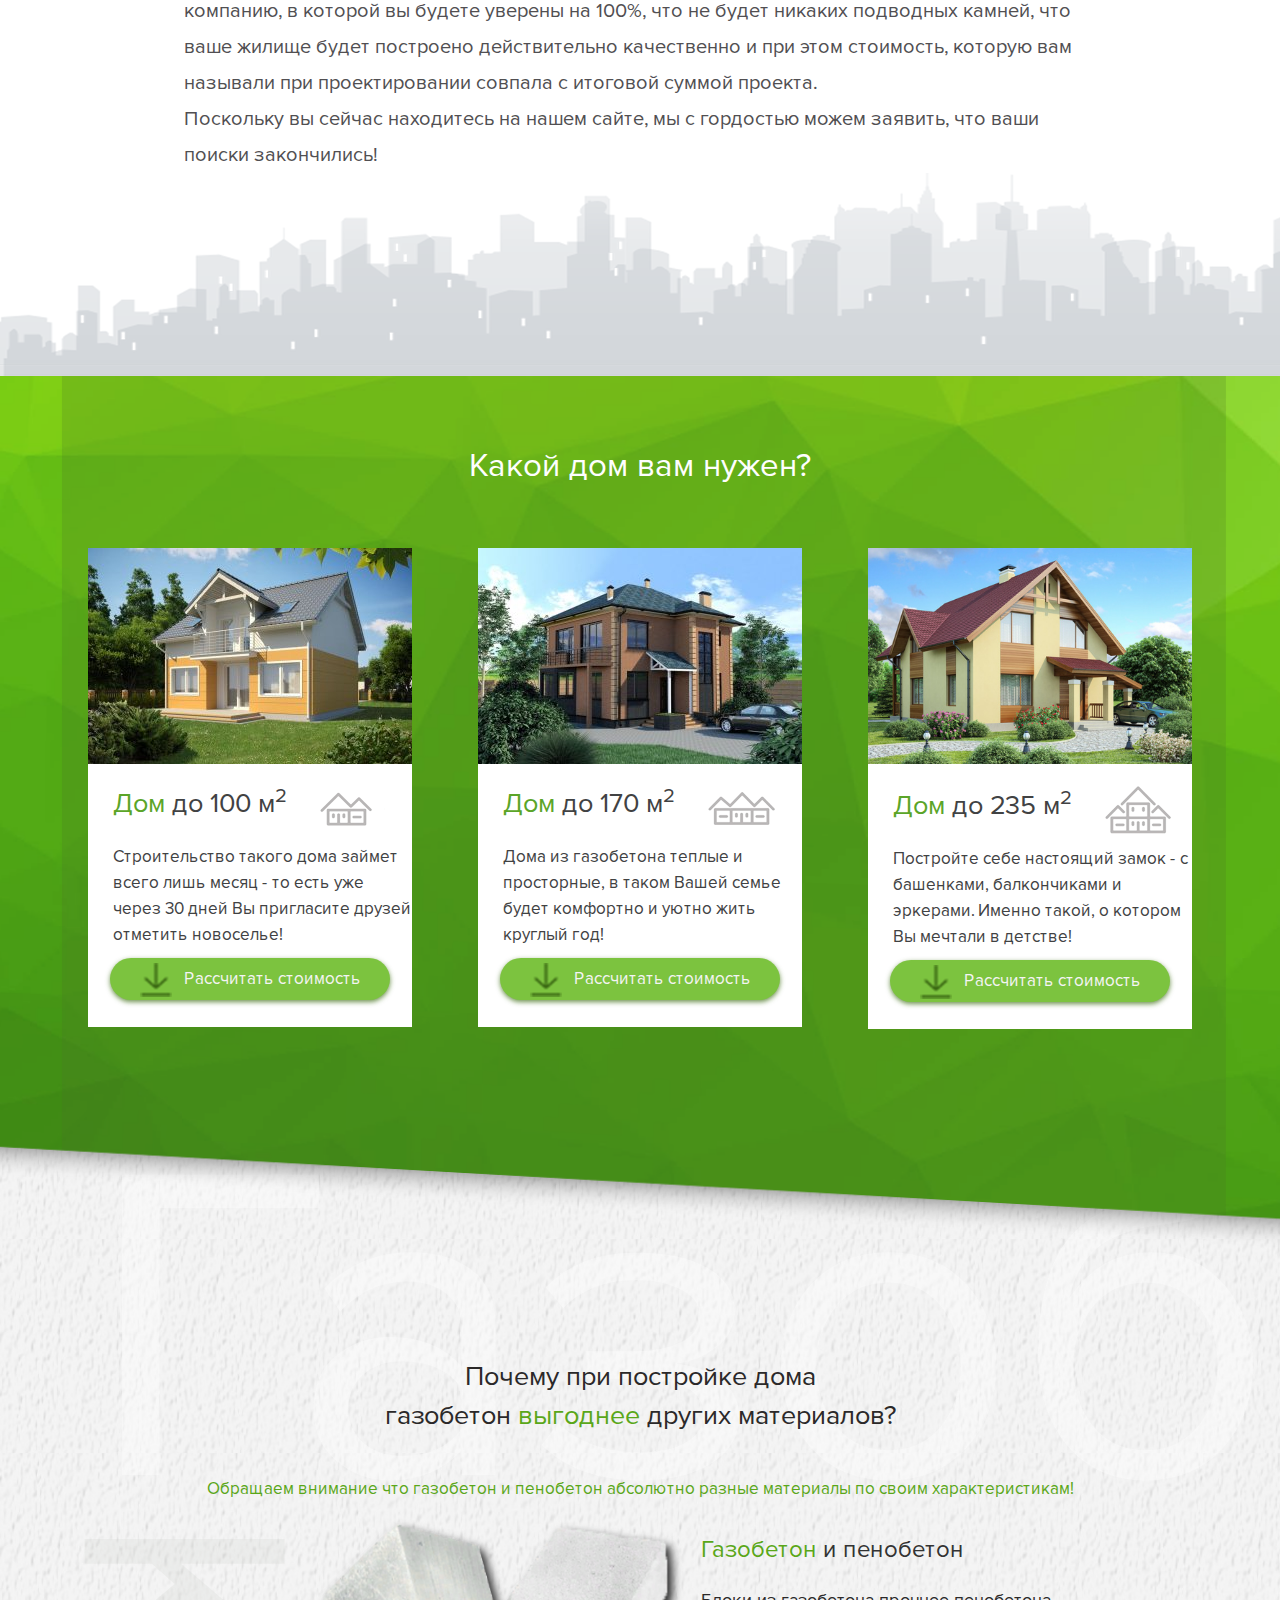
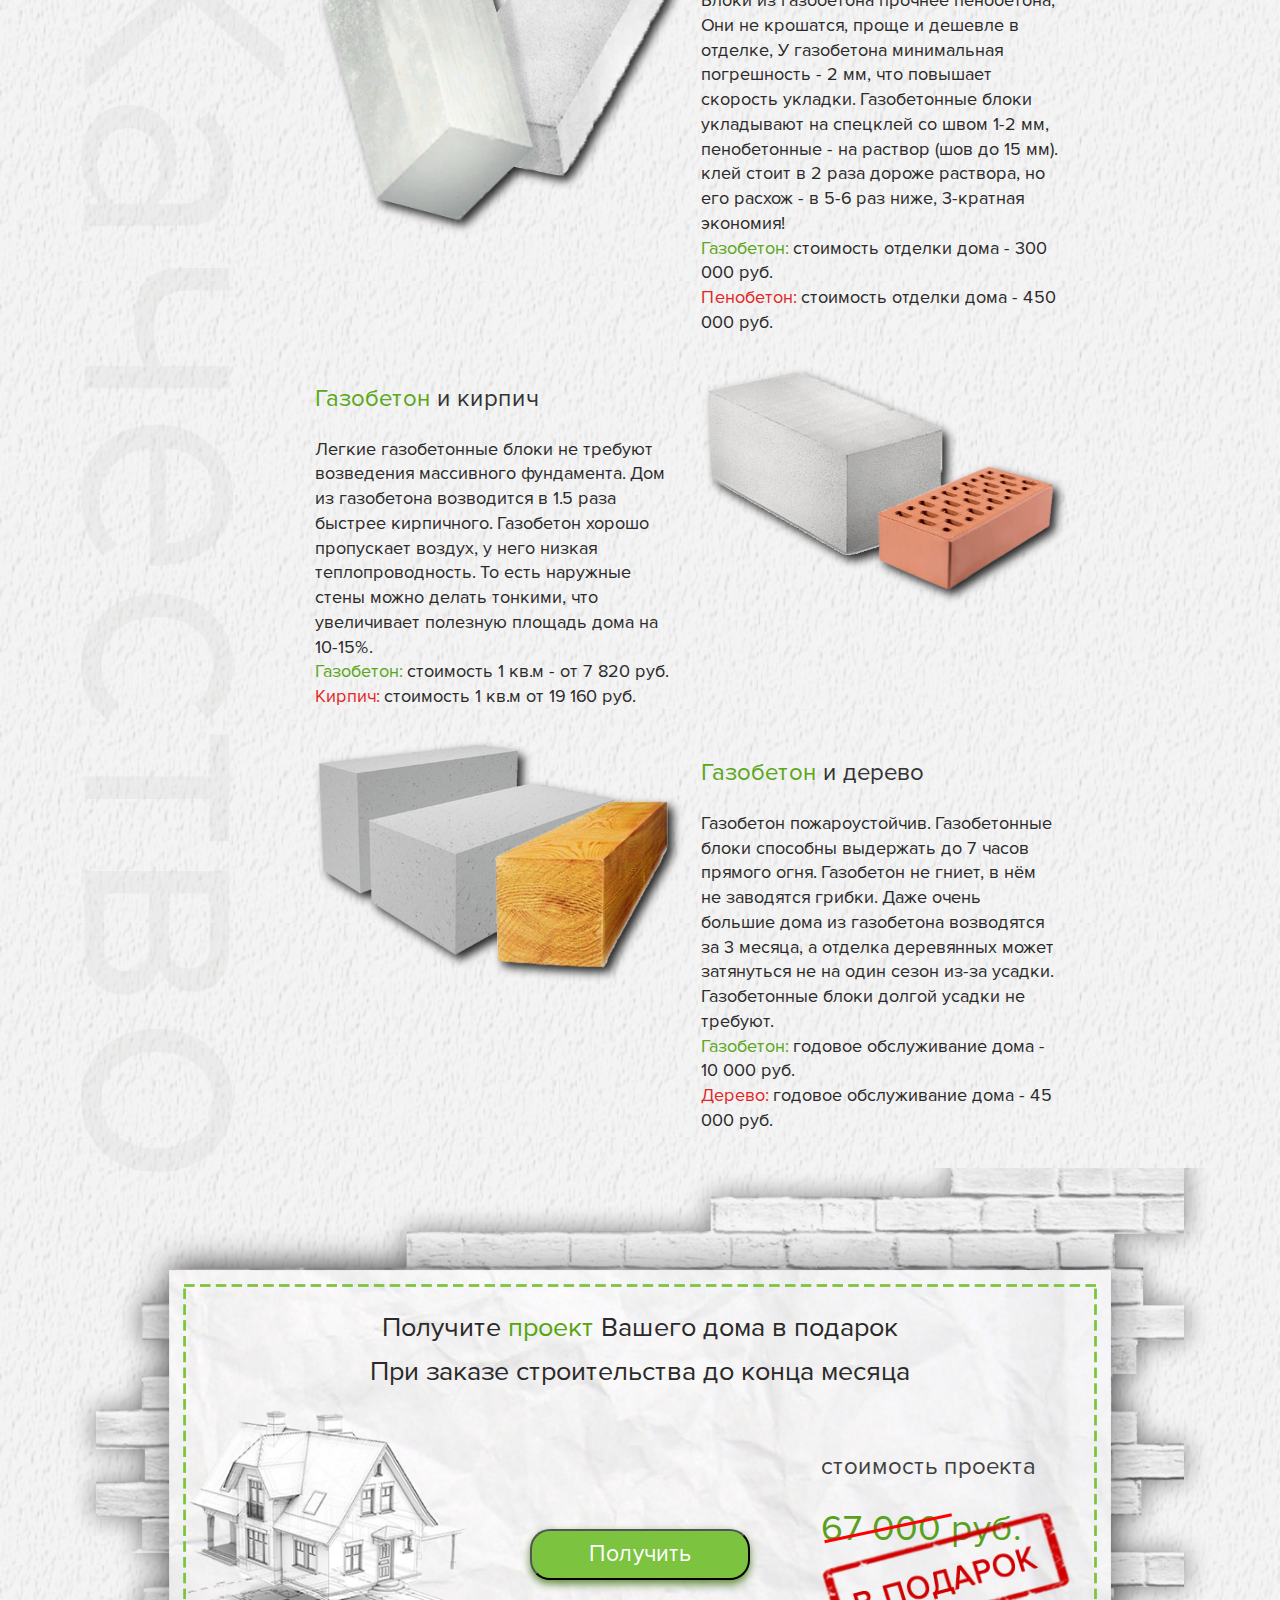
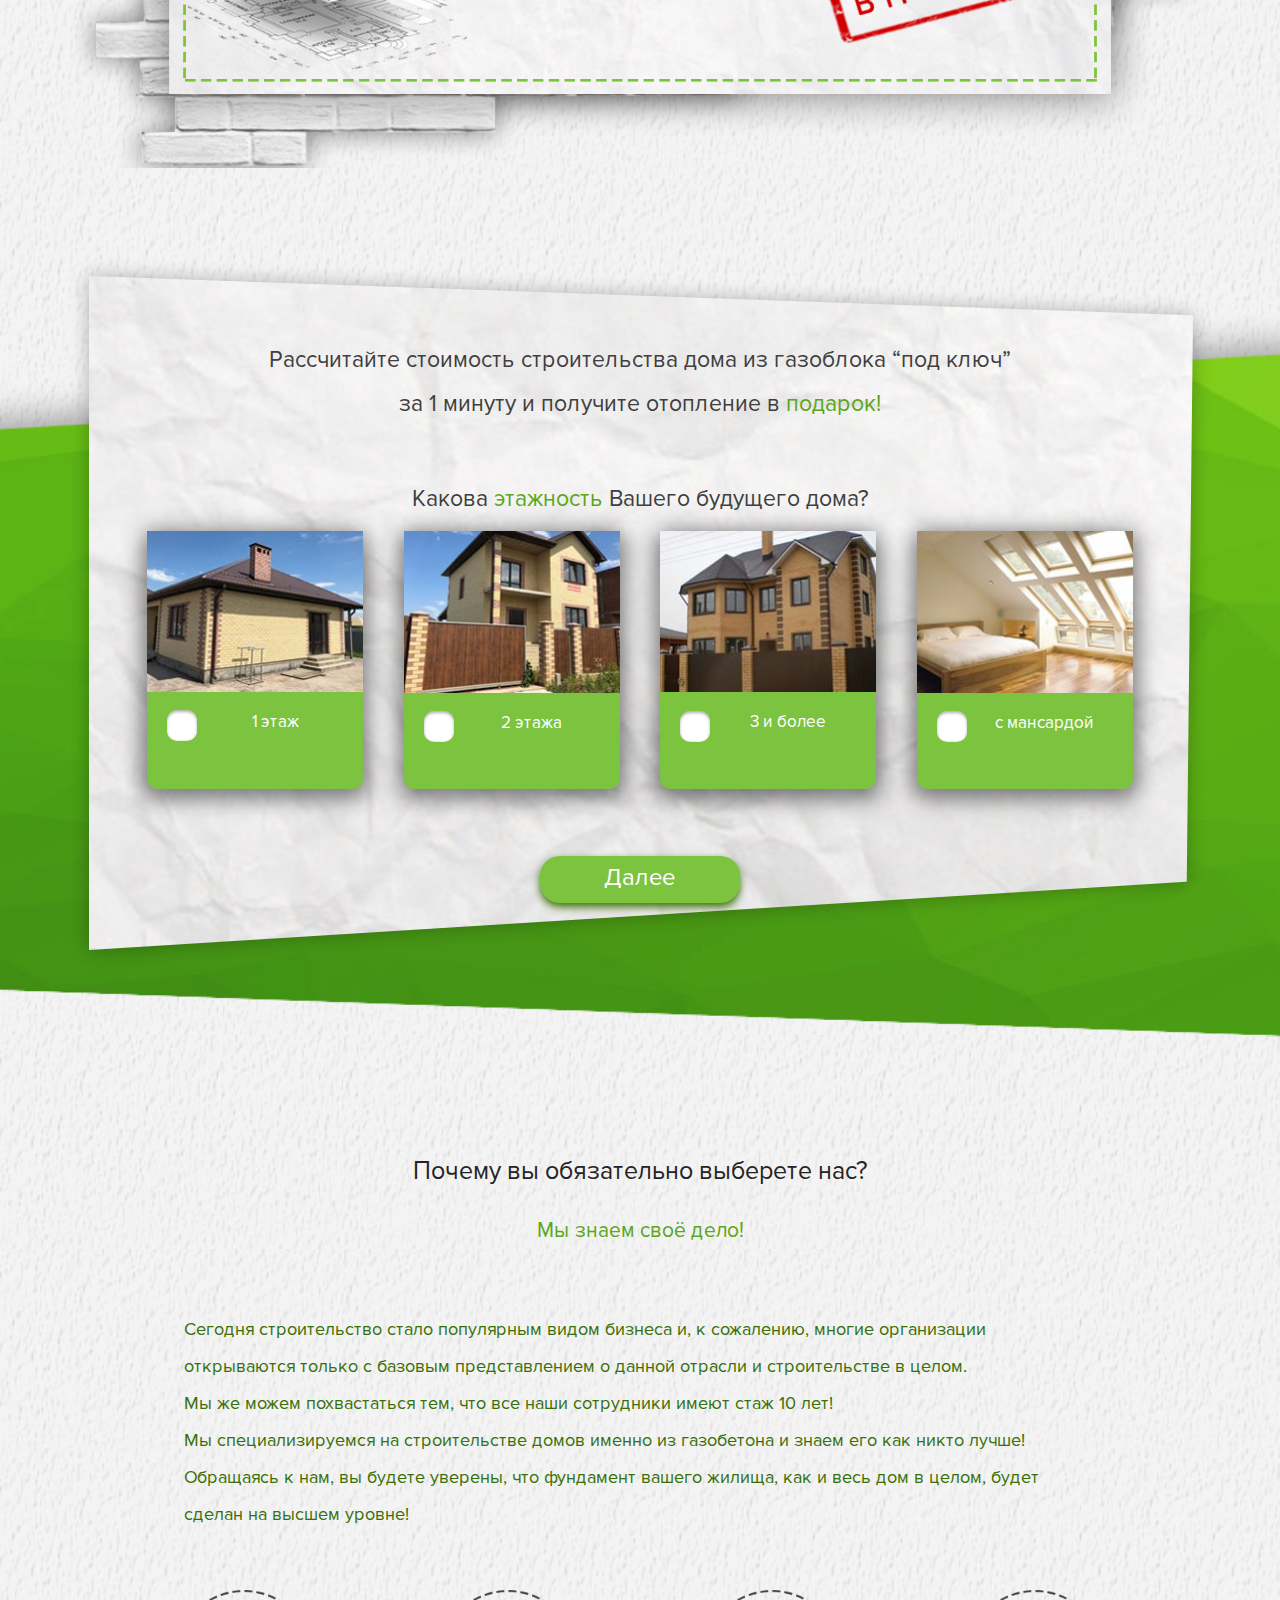
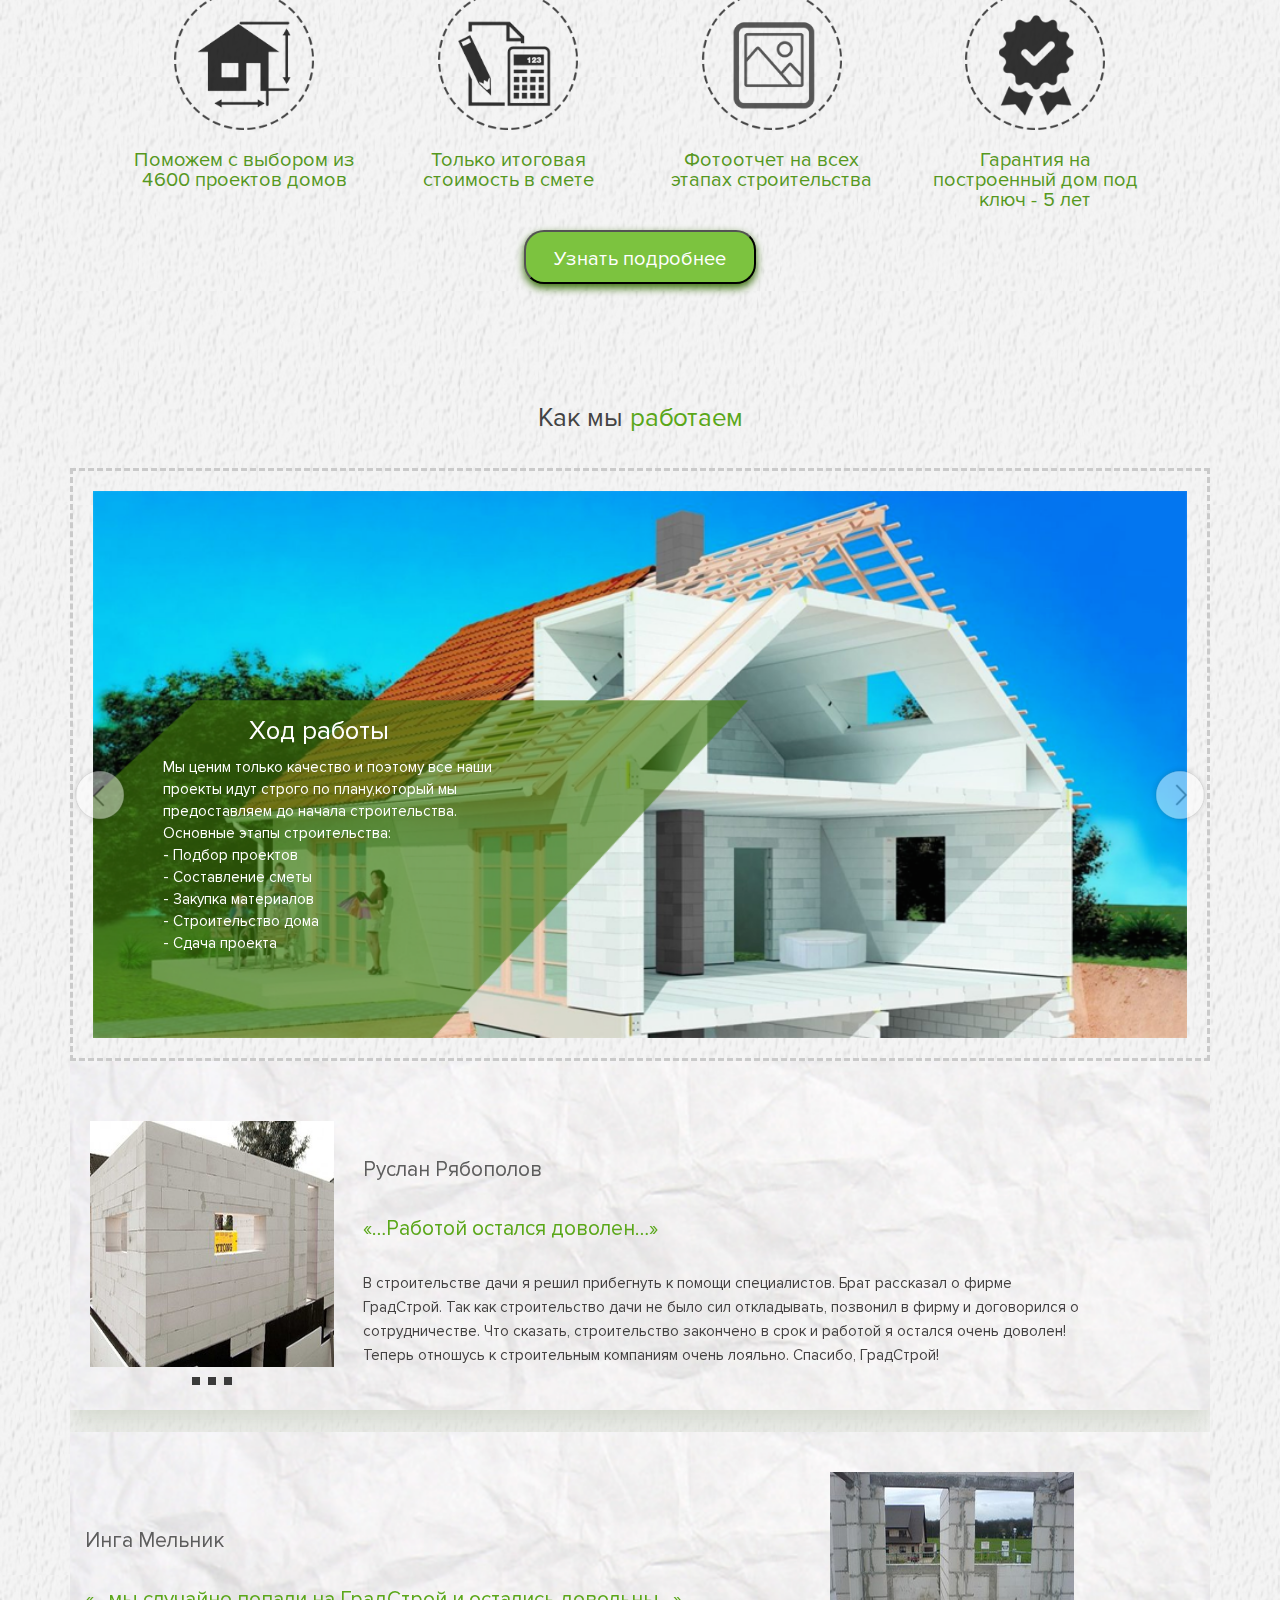
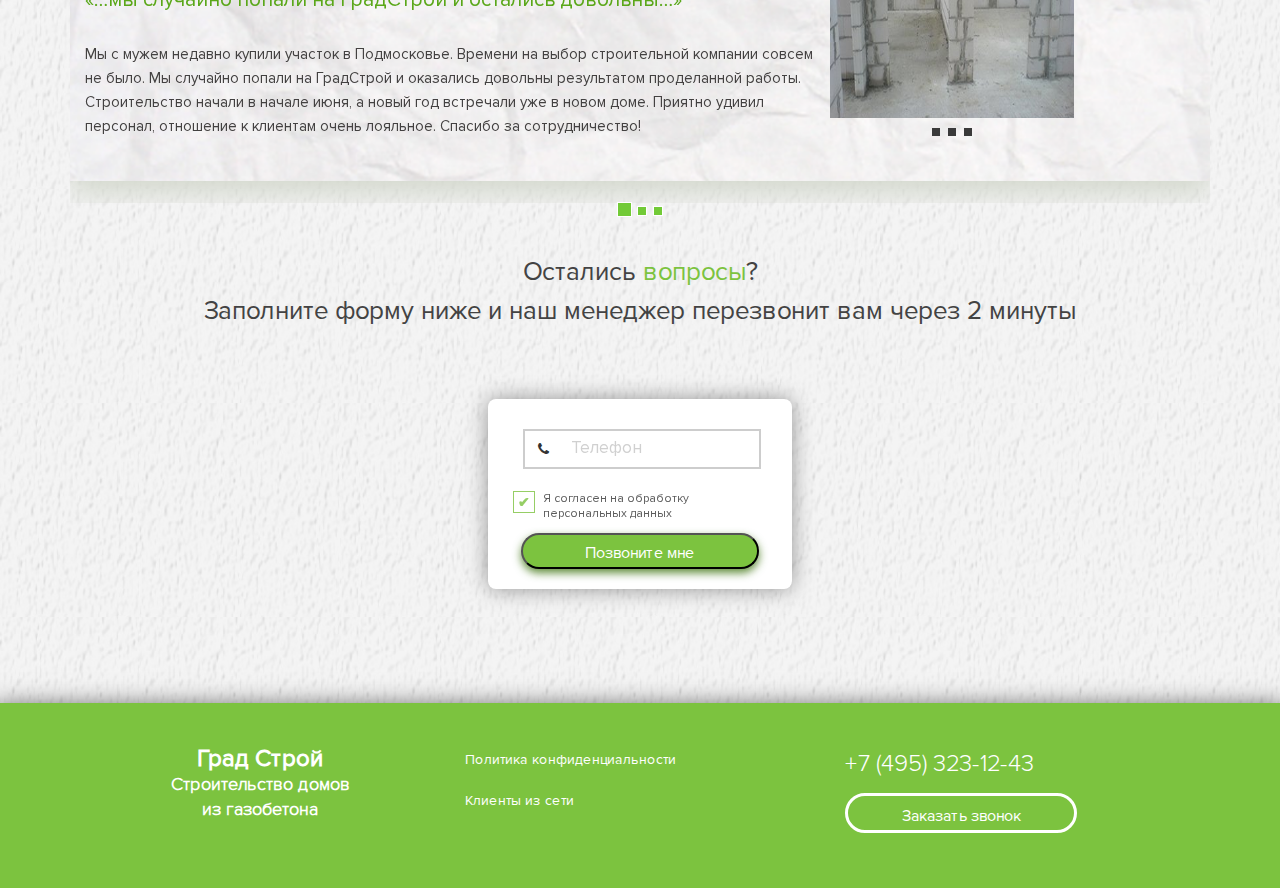
==== commit ae9b9f72: "final" ====
--- a/index.html
+++ b/index.html
@@ -1 +1,1234 @@
-<!doctype html><html lang=ru><meta charset=utf-8><meta content="IE=edge"http-equiv=X-UA-Compatible><meta content="width=device-width,initial-scale=1"name=viewport><meta content="telephone=no"name=format-detection><link href=logo.png rel="shortcut icon"type=image/x-icon><meta content="Град Строй строительство домов из газобетона"name=description><meta content="строительство домов из газобетона, расчет, смета, заказать"name=keywords><title>Град Строй</title><link href=css/bootstrap.css rel=stylesheet><style>.wrapper{margin:auto;height:100%}#header__top{max-width:191.25rem;margin:auto}#header{position:relative;height:100vh;max-height:63.19rem;min-height:50rem;padding-bottom:8.813rem;background-color:#f3f3f1;padding-top:1.875rem}.header__order.callback{background-color:#7cc33f;box-shadow:.087px .25rem .5rem 0 #366e06;width:14.44rem;height:3.375rem;line-height:3.375rem;margin:auto;margin-bottom:3.375rem;margin-top:3.125rem;font-size:1.25rem;font-family:"Proxima Nova Regular";color:#fff;text-align:center;border-radius:1.25rem;display:block}.header__questions{font-size:1.563rem;font-family:"Proxima Nova Regular";color:#555;text-align:center;margin-top:3.75rem;margin-bottom:3.75rem}.green_block{position:absolute;height:100vh;top:0;right:0;width:30.9%;background:url(img/elips.png) no-repeat;background-size:cover;background-position:center center;min-height:50rem;padding-bottom:8.813rem}.header_house{display:block;position:absolute;max-width:30.44rem;width:70%;top:20%;left:-20%}.navbar-brand{position:absolute;font-size:1.25rem;font-family:"Proxima Nova Regular";color:#78bf3b;line-height:1.2;text-align:center;left:0;top:0}a.navbar-brand:hover{color:#78bf3b;cursor:default}a.navbar-brand span{font-family:"Proxima Nova Regular"}.phone_container{position:absolute;right:0;top:0;width:30%}.navbar-brand span{font-weight:400}.navbar.navbar-default{background-color:transparent!important;border:none}.navbar-default .navbar-nav>li>a{font-size:1.25rem;font-family:"Proxima Nova Regular";color:#787878!important;line-height:1.2;text-align:left}.navbar-default .navbar-nav>li:last-child>a{padding-right:0!important}.navbar-default .navbar-nav>li>a:hover{color:#78bf3b!important}.header__phone{font-size:1.5rem;font-family:"Proxima Nova Light";color:#fff;text-align:left;display:block;text-align:right}.callback_link{border:none;border-bottom:.0625rem solid #fff;background-color:transparent;font-size:1.5rem;color:#fff;margin-right:5.125rem;position:relative;margin-bottom:1.25rem;display:block;float:right}.header__activity{font-size:2.063rem;font-family:"Proxima Nova Regular";color:#555;line-height:1.2;text-align:left;z-index:14;margin-top:10%}.sum_notchanged{font-size:1.375rem;font-family:"Proxima Nova Regular ";color:#353434;line-height:1.2;text-align:center}.header__activity span,.result,.sum_notchanged span{color:#78bf3b}</style><link href=css/style.min.css rel=stylesheet><link href=css/jquery.fancybox.css rel=stylesheet><link href=https://maxcdn.bootstrapcdn.com/font-awesome/4.7.0/css/font-awesome.min.css rel=stylesheet><link href=css/css_slider.css rel=stylesheet><link href=css/responsive.css rel=stylesheet><div class=wrapper><header class=container-fluid id=header><img src=img/white.png class=white_element alt="Белый круг"><div class=green_block><img src=img/main_house.png class=header_house alt="Дом из газобетона"></div><div id=header__top><div class=col-md-12 id=header__navigation><div class="col-md-8 col-sm-8"><a href=# class=navbar-brand>Град Строй<br><span>Строительство домов<br>из газобетона</span></a><nav class="navbar navbar-default navbar-right navbar-static-top"><div class=navbar-header><button class="collapsed navbar-toggle"type=button aria-expanded=false data-target=#bs-example-navbar-collapse-1 data-toggle=collapse><span class=sr-only>Toggle navigation</span> <span class=icon-bar></span> <span class=icon-bar></span> <span class=icon-bar></span></button></div><div class="collapse navbar-collapse scroll-nav"id=bs-example-navbar-collapse-1><ul class="nav navbar-nav"><li><a href=#select_house>Проекты домов</a><li><a href=#beton>Плюсы газобетона</a><li><a href=#reviews>Отзывы</a></ul></div></nav></div><div class="col-md-2 col-sm-3 phone_container"><a href=tel:+74953231243 class=header__phone>+7 (495) 323-12-43</a> <a href=# class="header__order callback_link"data-target=.modal_callback data-toggle=modal>Заказать</a></div></div></div><div class=container><div class=col-md-9><h1 class=header__activity>Узнайте стоимость строительства дома<br class=breaks>из газобетона <span>«Под ключ»</span><br class=breaks>ответив на 5 вопросов!</h1><p class=header__questions>Ответьте на 5 вопросов и получите:</p><span class="result result1">Сметную стоимость дома</span> <span class=result>Бесплатный эскиз</span> <span class=result>Установку отопления в подарок</span><br><a href=#test class="header__order callback">Узнать стоимость</a><br><p class=sum_notchanged>Итоговый расчет стоимости <span>не изменится</span> в процессе строительства!</div></div></header><div class=container-fluid id=advantages><img src=img/green.png class=green_element alt="Зеленый круг"><div class=container><h2 class=advantages__title>Строительство <span>Градcтрой</span> это:</h2><div class=col-md-12><div class="row advantages_section"><div class="col-md-3 col-sm-6"><object class=svg_icons data=img/icon1.svg name=graph type=image/svg+xml></object><p class="advantages__text economy">Выгодно<p class=advantages__description>Фиксированная стоимость строительства</div><div class="col-md-3 col-sm-6"><object class=svg_icons data=img/icon2.svg name=graph type=image/svg+xml></object><p class=advantages__text>В срок<p class=advantages__description>Сроки строительства всегда соблюдаются на 100%</div><div class="col-md-3 col-sm-6"><object class=svg_icons data=img/icon3.svg name=graph type=image/svg+xml></object><p class=advantages__text>Экономично<p class=advantages__description>Стоимость работ на 10-15% ниже рыночной</div><div class="col-md-3 col-sm-6"><object class=svg_icons data=img/icon4.svg name=graph type=image/svg+xml></object><p class=advantages__text>Доступно<p class=advantages__description>Оплата строительства разделена на 3 этапа</div></div></div></div></div><div class=container-fluid id=process><div class=container><h2 class=process__title><span>Строительство</span> домов из газобетона</h2><p class=process__text>Строительство дома - это всегда очень волнительный момент. В первую очередь важно найти компанию, в которой вы будете уверены на 100%, что не будет никаких подводных камней, что ваше жилище будет построено действительно качественно и при этом стоимость, которую вам называли при проектировании совпала с итоговой суммой проекта.<br>Поскольку вы сейчас находитесь на нашем сайте, мы с гордостью можем заявить, что ваши поиски закончились!</div><img src=img/grey_houses.png class=process_image alt="Силуэты домов"></div><div class=container-fluid id=select_house><div class="container select__container"><h2 class=select_house__title>Какой дом вам нужен?</h2><div class=row><div class="col-md-4 col-sm-12"><div class=select_house__block><img src=img/house1.jpg class=select_house__image alt="Дом из газобетона"> <span class=select_house__text><span>Дом</span> до 100 м<sup>2</sup></span> <span class=select_house__icon><img src=img/house1_icon.png alt="Дом из газобетона"сlass=select__icon></span><p class=select_house__description>Строительство такого дома займет всего лишь месяц - то есть уже через 30 дней Вы пригласите друзей отметить новоселье!</p><a href=#test class=select_house__button target=_blank><img src=img/arrow.png class=select_house__button_icon alt="Дом из газобетона">Рассчитать стоимость</a></div></div><div class="col-md-4 col-sm-12"><div class=select_house__block><img src=img/house2.jpg class=select_house__image alt="Дом из газобетона"> <span class=select_house__text><span>Дом</span> до 170 м<sup>2</sup></span> <span class=select_house__icon><img src=img/house2_icon.png alt="Дом из газобетона"сlass=select__icon></span><p class=select_house__description>Дома из газобетона теплые и просторные, в таком Вашей семье будет комфортно и уютно жить круглый год!</p><a href=#test class=select_house__button target=_blank><img src=img/arrow.png class=select_house__button_icon alt="Дом из газобетона">Рассчитать стоимость</a></div></div><div class="col-md-4 col-sm-12"><div class=select_house__block><img src=img/house3.jpg class=select_house__image alt="Дом из газобетона"> <span class=select_house__text><span>Дом</span> до 235 м<sup>2</sup></span> <span class=select_house__icon><img src=img/house3_icon.png alt="Дом из газобетона"сlass=select__icon></span><p class=select_house__description>Постройте себе настоящий замок - с башенками, балкончиками и эркерами. Именно такой, о котором Вы мечтали в детстве!</p><a href=#test class=select_house__button target=_blank><img src=img/arrow.png class=select_house__button_icon alt="Дом из газобетона">Рассчитать стоимость</a></div></div></div></div></div><div class=container-fluid id=beton><div class=container><div class=white_bgtext>Газобетон</div><p class=beton__title>Почему при постройке дома<br>газобетон <span>выгоднее</span> других материалов?<p class=beton__titleextra>Обращаем внимание что газобетон и пенобетон абсолютно разные материалы по своим характеристикам!<div class=col-md-12><div class=col-md-2><p class=vertical_text>Качество</div><div class="col-sm-12 col-md-9"><div class="col-md-12 col-sm-12"><div class=col-md-6><img src=img/brick.png class=beton__image alt=Газобетон></div><div class=col-md-6><p class=beton__description_title><span>Газобетон</span> и пенобетон<p class=beton__description>Блоки из газобетона прочнее пенобетона, Они не крошатся, проще и дешевле в отделке, У газобетона минимальная погрешность - 2 мм, что повышает скорость укладки. Газобетонные блоки укладывают на спецклей со швом 1-2 мм, пенобетонные - на раствор (шов до 15 мм). клей стоит в 2 раза дороже раствора, но его расхож - в 5-6 раз ниже, 3-кратная экономия!<br><span>Газобетон:</span> стоимость отделки дома - 300 000 руб.<br><span class=red_text>Пенобетон:</span> стоимость отделки дома - 450 000 руб.</div></div><div class="col-md-12 beton__mobile1"><div class=col-md-6><p class=beton__description_title><span>Газобетон</span> и кирпич<p class=beton__description>Легкие газобетонные блоки не требуют возведения массивного фундамента. Дом из газобетона возводится в 1.5 раза быстрее кирпичного. Газобетон хорошо пропускает воздух, у него низкая теплопроводность. То есть наружные стены можно делать тонкими, что увеличивает полезную площадь дома на 10-15%.<br><span>Газобетон:</span> стоимость 1 кв.м - от 7 820 руб.<br><span class=red_text>Кирпич:</span> стоимость 1 кв.м от 19 160 руб.</div><div class=col-md-6><img src=img/brick1.png class=beton__image alt=Газобетон></div></div><div class="col-md-12 beton__mobile2"><div class=col-md-6><img src=img/brick1.png class=beton__image alt=Газобетон></div><div class=col-md-6><p class=beton__description_title><span>Газобетон</span> и кирпич<p class=beton__description>Легкие газобетонные блоки не требуют возведения массивного фундамента. Дом из газобетона возводится в 1.5 раза быстрее кирпичного. Газобетон хорошо пропускает воздух, у него низкая теплопроводность. То есть наружные стены можно делать тонкими, что увеличивает полезную площадь дома на 10-15%.<br><span>Газобетон:</span> стоимость 1 кв.м - от 7 820 руб.<br><span class=red_text>Кирпич:</span> стоимость 1 кв.м от 19 160 руб.</div></div><div class=col-md-12><div class=col-md-6><img src=img/brick2.png class=beton__image alt=Газобетон></div><div class=col-md-6><p class=beton__description_title><span>Газобетон</span> и дерево<p class=beton__description>Газобетон пожароустойчив. Газобетонные блоки способны выдержать до 7 часов прямого огня. Газобетон не гниет, в нём не заводятся грибки. Даже очень большие дома из газобетона возводятся за 3 месяца, а отделка деревянных может затянуться не на один сезон из-за усадки. Газобетонные блоки долгой усадки не требуют.<br><span>Газобетон:</span> годовое обслуживание дома - 10 000 руб.<br><span class=red_text>Дерево:</span> годовое обслуживание дома - 45 000 руб.</div></div></div></div><div class=clearfix></div><div class=present><div class=present__body><img src=img/present_bg.png class=present__bg alt=Фон><p class=present__title>Получите <span>проект</span> Вашего дома в подарок<br>При заказе строительства до конца месяца<div class="col-md-12 present__sections"><div class="col-md-4 col-sm-12"><img src=img/present.png class=present__image alt=Дом></div><div class="col-md-4 col-sm-12"><button class=present__button data-target=.modal_callback_design data-toggle=modal>Получить</button></div><div class="col-md-4 col-sm-12"><div class=prices_block><p class=present__price>стоимость проекта</p><span class=old-price>67 000 </span><span class=roubles>руб.</span><br><img src=img/present_tab.png class=present__tag alt=Подарок></div></div></div></div></div></div></div></div><div class=clearfix></div><section class=container-fluid id=test><div class=container><img src=img/test_sbg.png class=test__bg2 alt=Расчет><div class=test__area><form action=mail.php method=POST id=msform><h2 class=count>Рассчитайте стоимость строительства дома из газоблока “под ключ”<br class=breaks>за 1 минуту и получите отопление в <span class=grey_text>подарок!</span></h2><fieldset class="double_section question tests__questions"><input name=floor type=hidden><p class=questions>Какова <span class=grey_text>этажность</span> Вашего будущего дома?<div class=row><div class=col-md-12><div class="col-md-3 col-sm-6"><div class=answer_block><img src=img/one.jpg class=test__image alt="Одноэтажный дом"><div class=checkbox><input name=check type=radio id=check1 value="1 этаж"onclick="msform.floor.value=this.value"> <label for=check1 class=test__label></label><span class=answer__text>1 этаж</span><br></div></div></div><div class="col-md-3 col-sm-6"><div class=answer_block><img src=img/test12.jpg class=test__image alt="Одноэтажный дом"><div class=checkbox><input name=check type=radio id=check2 value="2 этажа"onclick="msform.floor.value=this.value"> <label for=check2 class=test__label></label><span class=answer__text>2 этажа</span><br></div></div></div><div class="col-md-3 col-sm-6"><div class=answer_block><img src=img/test13.jpg class=test__image alt="Одноэтажный дом"><div class=checkbox><input name=check type=radio id=check3 value="3 и более"onclick="msform.floor.value=this.value"> <label for=check3 class=test__label></label><span class=answer__text>3 и более</span><br></div></div></div><div class="col-md-3 col-sm-6"><div class=answer_block><img src=img/test14.jpg class=test__image alt="Одноэтажный дом"><div class=checkbox><input name=check type=radio id=check4 value="с мансардой"onclick="msform.floor.value=this.value"> <label for=check4 class=test__label></label><span class=answer__text>с мансардой</span><br></div></div></div></div></div></fieldset><fieldset><input name=square type=hidden><p class=questions>Какая <span class=grey_text>площадь</span> Вашего дома?<div class=row><div class=col-md-12><div class="col-md-3 col-sm-6"><div class=answer_block><span class=answer__text>Дом 1 этаж от 80 м<sup>2</sup></span> <img src=img/slide_icon1.png class="test__image black"alt="Одноэтажный дом"><div class="checkbox abs_position"><input name=check type=radio value="Дом 1 этаж от 80 м"onclick="msform.square.value=this.value"> <label for=check21 class=test__label></label><br></div></div></div><div class="col-md-3 col-sm-6"><div class=answer_block><span class=answer__text>Дом 2 этажа от 140 м<sup>2</sup></span> <img src=img/slide_icon2.png class="test__image black"alt="Одноэтажный дом"><div class="checkbox abs_position"><input name=check type=radio id=check22 value="Дом 2 этажа от 140 м"onclick="msform.square.value=this.value"> <label for=check22 class=test__label></label><br></div></div></div><div class="col-md-3 col-sm-6"><div class=answer_block><span class=answer__text>Дом 2 этажа от 140 до 200м<sup>2</sup></span> <img src=img/slide_icon3.png class="test__image black"alt="Одноэтажный дом"><div class="checkbox abs_position"><input name=check type=radio id=check23 value="Дом 2 этажа от 140 до 200м"onclick="msform.square.value=this.value"> <label for=check23 class=test__label></label><br></div></div></div><div class="col-md-3 col-sm-6"><div class=answer_block><span class=answer__text>Дом от 200м<sup>2</sup></span> <img src=img/slide_icon4.png class="test__image black"alt="Одноэтажный дом"><div class="checkbox abs_position"><input name=check type=radio id=check24 value="Дом от 200м"onclick="msform.square.value=this.value"> <label for=check24 class=test__label></label><br></div></div></div></div></div></fieldset><fieldset><input name=distance type=hidden><p class=questions>Удаленность <span class=grey_text>от Москвы</span><div class=row><div class=col-md-12><div class=col-md-3><div class="answer_blocks small"><div class=checkbox><input name=check type=radio id=check31 value="В черте города"onclick="msform.distance.value=this.value"> <label for=check31 class=test__label></label><span class=answer__text>В черте города</span><br></div></div></div><div class=col-md-3><div class="answer_blocks small"><div class=checkbox><input name=check type=radio id=check32 value="До 50 км"onclick="msform.distance.value=this.value"> <label for=check32 class=test__label></label><span class=answer__text>До 50 км</span><br></div></div></div><div class=col-md-3><div class="answer_blocks small"><div class=checkbox><input name=check type=radio id=check33 value="От 51 км"onclick="msform.distance.value=this.value"> <label for=check33 class=test__label></label><span class=answer__text>От 51 км</span></div></div></div><div class=col-md-3><div class="answer_blocks small"><div class=checkbox><input name=check type=radio id=check34 value="Другой регион"onclick="msform.distance.value=this.value"><label for=check34 class=test__label></label><span class=answer__text>Другой регион</span><br></div></div></div></div></div></fieldset><fieldset><input name=season type=hidden><p class=questions>Когда планируете <span class=grey_text>начать</span> строительство?<div class=row><div class=col-md-12><div class=col-md-3><div class="answer_blocks small"><div class=checkbox><input name=check type=radio id=check41 value="В ближайшее время"onclick="msform.season.value=this.value"> <label for=check41 class=test__label></label><span class=answer__text>В ближайшее время</span><br></div></div></div><div class=col-md-3><div class="answer_blocks small"><div class=checkbox><input name=check type=radio id=check42 value=осенью onclick="msform.season.value=this.value"> <label for=check42 class=test__label></label><span class=answer__text>Осенью</span><br></div></div></div><div class=col-md-3><div class="answer_blocks small"><div class=checkbox><input name=check type=radio id=check43 value=весной onclick="msform.season.value=this.value"> <label for=check43 class=test__label></label><span class=answer__text>Весной</span><br></div></div></div><div class=col-md-3><div class="answer_blocks small"><div class=checkbox><input name=check type=radio id=check44 value="другое время"onclick="msform.season.value=this.value"><label for=check44 class=test__label></label><span class=answer__text>Другое</span><br></div></div></div></div></div></fieldset><fieldset class=user_info><p class=questions>Оставьте Ваш <span class=grey_text>телефон</span><div class=orders__form><input name=user_phone type=tel class="orders__inputs phone"placeholder=Телефон required><div class=formname><input name=checkbox_ss type=checkbox id=checkbox_ss checked onchange='document.getElementById("send").disabled=!this.checked'> <label for=checkbox_ss>Я согласен на обработку персональных данных</label></div></div></fieldset><div class=button_block><a class="action-button next">Далее</a> <button class=action-button type=submit id=send>Отправить</button> <a class=action-button id=previous>Назад</a></div></form></div></div></section><div class=container-fluid id=company><div class=container><h2 class=company__title>Почему вы обязательно выберете нас?</h2><h3 class=company__greentext>Мы знаем своё дело!</h3><p class=company__description>Сегодня строительство стало популярным видом бизнеса и, к сожалению, многие организации открываются только с базовым представлением о данной отрасли и строительстве в целом.<br>Мы же можем похвастаться тем, что все наши сотрудники имеют стаж 10 лет!<br>Мы специализируемся на строительстве домов именно из газобетона и знаем его как никто лучше!<br>Обращаясь к нам, вы будете уверены, что фундамент вашего жилища, как и весь дом в целом, будет сделан на высшем уровне!<div class=col-md-12><div class="row advantages_section"><div class="col-md-3 col-sm-6"><object class="svg_icons icon2"data=img/icon5.svg name=graph type=image/svg+xml></object><p class=advantages__description>Поможем с выбором из 4600 проектов домов</div><div class="col-md-3 col-sm-6"><object class="svg_icons icon2"data=img/icon6.svg name=graph type=image/svg+xml></object><p class=advantages__description>Только итоговая стоимость в смете</div><div class="col-md-3 col-sm-6"><object class="svg_icons icon2"data=img/icon7.svg name=graph type=image/svg+xml></object><p class=advantages__description>Фотоотчет на всех этапах строительства</div><div class="col-md-3 col-sm-6"><object class="svg_icons icon2"data=img/icon8.svg name=graph type=image/svg+xml></object><p class=advantages__description>Гарантия на построенный дом под ключ - 5 лет</div></div></div><button class="header__order callback"data-target=.modal_callback_cond data-toggle=modal>Узнать подробнее</button></div></div><div class=container-fluid id=examples><h2 class=examples__title>Как мы <span>работаем</span></h2><div class=container><div class=row><div class=col-md-12><div class="carousel slide"id=carousel-example-generic data-ride=carousel><div class=carousel-inner role=listbox><div class="item active"><img src=img/slider_text.png class=examples_slides alt="Примеры работ"><div class=example__text><p class=example__title>Ход работы<p class=example__description>Мы ценим только качество и поэтому все наши проекты идут строго по плану,который мы предоставляем до начала строительства.<br>Основные этапы строительства:<br>- Подбор проектов<br>- Составление сметы<br>- Закупка материалов<br>- Строительство дома<br>- Сдача проекта</div></div><div class=item><img src=img/slider_text2.png class=examples_slides alt="Примеры работ"><div class=example__text><p class=example__title>Гарантия<p class=example__description>Поскольку основной идеей и миссией нашей компании является именно качественное строительство домов,мы представляем гарантию 5 лет.Обращаясь в Градстрой, вы гарантируете себе, что ваше жилище будет надежным и крепким долгие годы!</div></div><div class=item><img src=img/slider_text2.png class=examples_slides alt="Примеры работ"><div class=example__text><p class=example__title>Контроль качества<p class=example__description>На каждом этапе строительства наш инженер лично осуществаляет авторский надзор, что позволяет контролировать качество всего дома.<br>Даже послетого, когда работа завершена и вы уже заселитесь в свое жилище мы будем звонить и спрашиватьнет ли у вас каких-то комментариев или же проблем с домом.<br>Если же все-таки произошла какая-то ошибка, то мы незамедлительно разрешаем её!Мы ценим ваше доверие и относимся к своей работе с уважением!</div></div></div><a href=#carousel-example-generic class="carousel-control left"data-slide=prev role=button><img src=img/arrow-left.png class="arrows arrow_left"alt=previous> </a><a href=#carousel-example-generic class="carousel-control right"data-slide=next role=button><img src=img/arrow-right.png class="arrows arrow_right"alt=next></a></div></div></div></div></div><div class=container-fluid id=examples_m><h2 class=examples__title>Как мы <span>работаем</span></h2><div class=container><div class=row><div class=col-md-12><div class="carousel slide"id=carousel-example-generic_m data-ride=carousel><div class=carousel-inner role=listbox><div class="item active"><img src=img/slide1.jpg class="mobile examples_slides"alt="Примеры работ"><div class="mobile example__text"><p class="mobile example__title">Ход работы<p class="mobile example__description">Мы ценим только качество и поэтому все наши проекты идут строго по плану,который мы предоставляем до начала строительства.<br>Основные этапы строительства:<br>- Подбор проектов<br>- Составление сметы<br>- Закупка материалов<br>- Строительство дома<br>- Сдача проекта</div></div><div class=item><img src=img/second_slide.jpg class="mobile examples_slides"alt="Примеры работ"><div class="mobile example__text"><p class="mobile example__title">Гарантия<p class="mobile example__description">Поскольку основной идеей и миссией нашей компании является именно качественное строительство домов,мы представляем гарантию 5 лет. Обращаясь в Градстрой, вы гарантируете себе, что вашежилище будет надежным и крепким долгие годы!</div></div><div class=item><img src=img/second_slide.jpg class="mobile examples_slides"alt="Примеры работ"><div class="mobile example__text"><p class="mobile example__title">Контроль качества<p class="mobile example__description">На каждом этапе строительства наш инженер лично осуществаляет авторский надзор, что позволяет контролировать качество всего дома. Даже после того, когда работа завершена и вы уже заселитесь в свое жилище мы будем звонить и спрашиватьинет ли у вас каких-то комментариев или же проблем с домом. Если же все-таки произошла какая-то ошибка, то мы незамедлительно разрешаем её! Мы ценим ваше доверие и относимся к своей работе с уважением!</div></div></div><a href=#carousel-example-generic_m class="carousel-control left"data-slide=prev role=button><img src=img/arrow-left.png class="arrows arrow_left"alt=previous> </a><a href=#carousel-example-generic_m class="carousel-control right"data-slide=next role=button><img src=img/arrow-right.png class="arrows arrow_right"alt=next></a></div></div></div></div></div><div class=clearfix></div><div class=container id=reviews><div class=row><div class=col-md-12><div class="carousel slide"id=carousel-example-generic2 data-ride=carouse2><div class=carousel-inner role=listbox><div class="item active"><div class="col-md-12 review__container"><div class="col-md-4 image_container"><div class="csslider infinity"id=slider1><input name=slides type=radio id=slides_1> <input name=slides type=radio id=slides_2 checked> <input name=slides type=radio id=slides_3><ul><li class=scrollable><a href=portfolio/11.jpg data-fancybox=gallery><img src=portfolio/11s.jpg class=review_image></a><li><div class=centers><a href=portfolio/12.jpg data-fancybox=gallery><img src=portfolio/12s.jpg class=review_image></a></div><li><div class=centers><a href=portfolio/13.jpg data-fancybox=gallery><img src=portfolio/13s.jpg class=review_image></a></div></ul><div class=navigation><div><label for=slides_1></label> <label for=slides_2></label> <label for=slides_3></label></div></div></div></div><div class=col-md-8><p class=reviewer__name>Руслан Рябополов<p class=review__short>«…Работой остался доволен…»<p class=review__long>В строительстве дачи я решил прибегнуть к помощи специалистов. Брат рассказал о фирме ГрадСтрой. Так как строительство дачи не было сил откладывать, позвонил в фирму и договорился о сотрудничестве. Что сказать, строительство закончено в срок и работой я остался очень доволен! Теперь отношусь к строительным компаниям очень лояльно. Спасибо, ГрадСтрой!</div></div><div class="col-md-12 review__container"><div class=col-md-8><p class=reviewer__name>Инга Мельник<p class=review__short>«…мы случайно попали на ГрадСтрой и остались довольны…»<p class=review__long>Мы с мужем недавно купили участок в Подмосковье. Времени на выбор строительной компании совсем не было. Мы случайно попали на ГрадСтрой и оказались довольны результатом проделанной работы. Строительство начали в начале июня, а новый год встречали уже в новом доме. Приятно удивил персонал, отношение к клиентам очень лояльное. Спасибо за сотрудничество!</div><div class="col-md-4 image_container"><div class="col-md-4 image_container"><div class="csslider infinity"id=slider12><input name=slides type=radio id=slides_12> <input name=slides type=radio id=slides_22 checked> <input name=slides type=radio id=slides_32><ul><li class=scrollable><a href=portfolio/21.jpg data-fancybox=gallery><img src=portfolio/21s.jpg class=review_image></a><li><div class=centers><a href=portfolio/22.jpg data-fancybox=gallery><img src=portfolio/22s.jpg class=review_image></a></div><li><div class=centers><a href=portfolio/23.jpg data-fancybox=gallery><img src=portfolio/23s.jpg class=review_image></a></div></ul><div class=navigation><div><label for=slides_12></label> <label for=slides_22></label> <label for=slides_32></label></div></div></div></div></div></div></div><div class=item><div class="col-md-12 review__container"><div class="col-md-3 image_container"><div class="csslider infinity"id=slider13><input name=slides type=radio id=slides_13> <input name=slides type=radio id=slides_23 checked> <input name=slides type=radio id=slides_33><ul><li class=scrollable><a href=portfolio/31.jpg data-fancybox=gallery><img src=portfolio/31s.jpg class=review_image></a><li><div class=centers><a href=portfolio/32.jpg data-fancybox=gallery><img src=portfolio/32s.jpg class=review_image></a></div><li><div class=centers><a href=portfolio/33.jpg data-fancybox=gallery><img src=portfolio/33s.jpg class=review_image></a></div></ul><div class=navigation><div><label for=slides_13></label> <label for=slides_23></label> <label for=slides_33></label></div></div></div></div><div class=col-md-9><p class=reviewer__name>Степан Поддубный<p class=review__short>«…я боялся высоких цен…»<p class=review__long>Строительство дома – дело нехитрое и сложное. Больше всего я боялся высоких цен. Страшно становится уже при входе в строительный магазин, не говоря уже о масштабном строительстве. Обратился в ГрадСтрой, мне предоставили примерный ценник, я согласился, но морально был готов к тому, что он будет раза в два выше по итогу работы. Однако в смету уложились, чему я очень рад! Ребята оказались профессионалами, дом построен на совесть, спасибо вам большое!</div></div><div class="col-md-12 review__container"><div class=col-md-9><p class=reviewer__name>Кирилл Савченко<p class=review__short>«…даже теща осталась довольна…»<p class=review__long>Строительство дачи у нас затянулось. Изначально хотели строить дом своими силами, но когда поняли, что нам не потянуть, обратились в вашу фирму. Жена боялась высоких цен, а я – работников, которые будут халтурить и увиливать от работы. Но ваша компания показала высший класс! Рабочие ответственные, понимают, что и как нужно делать. Дом построен вовремя и даже теща осталась довольна!</div><div class="col-md-3 image_container"><div class="csslider infinity"id=slider14><input name=slides type=radio id=slides_14> <input name=slides type=radio id=slides_24 checked> <input name=slides type=radio id=slides_34><ul><li class=scrollable><a href=portfolio/41.jpg data-fancybox=gallery><img src=portfolio/41s.jpg class=review_image></a><li><div class=centers><a href=portfolio/42.jpg data-fancybox=gallery><img src=portfolio/42s.jpg class=review_image></a></div><li><div class=centers><a href=portfolio/43.jpg data-fancybox=gallery><img src=portfolio/43s.jpg class=review_image></a></div></ul><div class=navigation><div><label for=slides_14></label> <label for=slides_24></label> <label for=slides_34></label></div></div></div></div></div></div><div class=item><div class="col-md-12 review__container"><div class="col-md-3 image_container"><div class="csslider infinity"id=slider12><input name=slides type=radio id=slides_15> <input name=slides type=radio id=slides_25 checked> <input name=slides type=radio id=slides_35><ul><li class=scrollable><a href=portfolio/51.jpg data-fancybox=gallery><img src=portfolio/51s.jpg class=review_image></a><li><div class=centers><a href=portfolio/52.jpg data-fancybox=gallery><img src=portfolio/52s.jpg class=review_image></a></div><li><div class=centers><a href=portfolio/53.jpg data-fancybox=gallery><img src=portfolio/53s.jpg class=review_image></a></div></ul><div class=navigation><div><label for=slides_15></label> <label for=slides_25></label> <label for=slides_35></label></div></div></div></div><div class=col-md-9><p class=reviewer__name>Михаил Сергиенко<p class=review__short>«…в бюджет вписались, жена довольна…»<p class=review__long>Решил оставить отзыв о своем опыте обращения в фирму ГрадСтрой. Обратился я по совету своего друга, которому построили отличный загородный дом. Я же покупал участок под дом для жительства на постоянной основе. Понравилось то, что ребята учли все мои пожелания. Дом построили за 7 месяцев, при том, что я постоянно вносил свои корректировки. Хотелось два этажа и 6 комнат, просторную кухню. По итогу, в бюджет вписались, вся семья из пяти человек поместилась. Жена очень довольна, дом теплый и уютный. ГрадСтрой, вы мастера своего дела!</div></div><div class="col-md-12 review__container"><div class=col-md-9><p class=reviewer__name>Мария Бажаненко<p class=review__short>«…я влюбилась в этот дом…»<p class=review__long>Я обратилась в вашу фирму не случайно. Долгое время искала достойную строительную фирму и, ориентируясь по отзывам клиентов, попала в ГрадСтрой. Дом нужен был моим родителям. Основным запросом был маленький теплый и уютный домик. Четыре с половиной месяца понадобилось, чтобы осуществить мечту мамы и папы. Я влюбилась в новый дом с первого взгляда – все именно так, как было задумано по проекту. Дом радует родителей, спасибо фирме!</div><div class="col-md-3 image_container"><div class="csslider infinity"id=slider16><input name=slides type=radio id=slides_16> <input name=slides type=radio id=slides_26 checked> <input name=slides type=radio id=slides_36><ul><li class=scrollable><a href=portfolio/61.jpg data-fancybox=gallery><img src=portfolio/61s.jpg class=review_image></a><li><div class=centers><a href=portfolio/62.jpg data-fancybox=gallery><img src=portfolio/62s.jpg class=review_image></a></div><li><div class=centers><a href=portfolio/63.jpg data-fancybox=gallery><img src=portfolio/63s.jpg class=review_image></a></div></ul><div class=navigation><div><label for=slides_16></label> <label for=slides_26></label> <label for=slides_36></label></div></div></div></div></div></div></div><div class=tablo><ol class=carousel-indicators><li class=active data-slide-to=0 data-target=#carousel-example-generic2><li data-slide-to=1 data-target=#carousel-example-generic2><li data-slide-to=2 data-target=#carousel-example-generic2></ol></div></div></div></div><div class=clearfix></div></div><div class="container-fluid section_paddings"id=orders><div class=container><p class=orders__question>Остались <span>вопросы</span>?<br>Заполните форму ниже и наш менеджер перезвонит вам через 2 минуты<form action=call.php method=POST class=orders__form><input name=purpose type=hidden value="обратный звонок"class=orders__inputs><div><i aria-hidden=true class="fa fa-phone"></i> <input name=user_phone type=tel class="orders__inputs phone"placeholder=Телефон required></div><div class=formname><input name=checkbox_s type=checkbox id=checkbox_s checked onchange='document.getElementById("submit_s").disabled=!this.checked'> <label for=checkbox_s>Я согласен на обработку персональных данных</label> <input name=submit type=submit id=submit_s value="Позвоните мне"></div></form></div></div><footer class="container-fluid footer"><div class=container><div class=row><div class=col-md-12><div class="col-md-4 col-sm-12 col-xs-12"><p class=footer__logo>Град Строй<br><span class=footer__activity>Строительство домов<br>из газобетона</span></div><div class="col-sm-6 col-md-4 col-xs-12"><a href=policy.html class=footer__privacy target=a_blank>Политика конфиденциальности</a><br class=breaks2><a href=http://xn-----mlccidcdkky6cig2k.xn--p1ai/ class=footer__link target=_blank>Клиенты из сети</a></div><div class="col-sm-6 col-md-4 col-xs-12"><a href=tel:+74953231243 class=footer__phone>+7 (495) 323-12-43</a><br><a href=# class=footer__callback data-target=.modal_callback data-toggle=modal>Заказать звонок</a></div></div></div></div></footer><div class="fade modal modal_callback"role=dialog tabindex=-1><div class=modal-dialog role=document><div class=modal-content><button class=close type=button aria-label=Close data-dismiss=modal><span aria-hidden=true></span></button><div class=modal-body><div class=titles>Заказ обратного звонка</div><div class="form mt-20"><form action=call.php method=POST class="orders__form modal_form"><input name=purpose type=hidden value="обратный звонок"class=orders__inputs><div><i aria-hidden=true class="fa fa-phone"></i> <input name=user_phone type=tel class="orders__inputs phone"placeholder=Телефон required></div><div class=formname><input name=checkbox_m type=checkbox id=checkbox_m checked onchange='document.getElementById("submit_m").disabled=!this.checked'> <label for=checkbox_m>Я согласен на обработку персональных данных</label> <input name=submit type=submit id=submit_m value="Позвоните мне"></div></form></div></div></div></div></div><div class="fade modal modal_callback_cond"role=dialog tabindex=-1><div class=modal-dialog role=document><div class=modal-content><button class=close type=button aria-label=Close data-dismiss=modal><span aria-hidden=true></span></button><div class=modal-body><div class=titles>Наш менеджер подробно расскажет Вам об условиях и преимуществах работы с нами</div><div class="form mt-20"><form action=call.php method=POST class="orders__form modal_form"><input name=purpose type=hidden value="информацию об условиях работы"class=orders__inputs><div><i aria-hidden=true class="fa fa-phone"></i> <input name=user_phone type=tel class="orders__inputs phone"placeholder=Телефон required></div><div class=formname><input name=checkbox_det type=checkbox id=checkbox_det checked onchange='document.getElementById("submit_det").disabled=!this.checked'> <label for=checkbox_m>Я согласен на обработку персональных данных</label> <input name=submit type=submit id=submit_det value="Узнать подробнее"></div></form></div></div></div></div></div><div class="fade modal modal_callback_design"role=dialog tabindex=-1><div class=modal-dialog role=document><div class=modal-content><button class=close type=button aria-label=Close data-dismiss=modal><span aria-hidden=true></span></button><div class=modal-body><div class=titles>Получить дизайн-проект<br>будущего дома</div><div class="form mt-20"><form action=call.php method=POST class="orders__form modal_form"><input name=purpose type=hidden value=дизайн-проект class=orders__inputs><div><i aria-hidden=true class="fa fa-phone"></i> <input name=user_phone type=tel class="orders__inputs phone"placeholder=Телефон required></div><div class=formname><input name=checkbox_d type=checkbox id=checkbox_d checked onchange='document.getElementById("submit_d").disabled=!this.checked'> <label for=checkbox_m>Я согласен на обработку персональных данных</label> <input name=submit type=submit id=submit_d value="Получить дизайн-проект"></div></form></div></div></div></div></div><script src=js/juery.js></script><script src=js/bootstrap.js></script><script src=js/index.js defer></script><script src=js/jquery.maskedinput.min.js></script><script>$(function(){$(".orders__inputs.phone").mask("+7(999) 999-99-99")})</script><script src=js/jquery.fancybox.js defer></script>+<!DOCTYPE html>
+<html lang="ru">
+<head>
+<meta charset="utf-8">
+<meta http-equiv="X-UA-Compatible" content="IE=edge">
+<meta name="viewport" content="width=device-width, initial-scale=1">
+<meta name="format-detection" content="telephone=no">
+<link rel="shortcut icon" type="image/x-icon" href="logo.png" />
+<meta name="description" content="Град Строй строительство домов из газобетона" />
+<meta name="keywords" content="строительство домов из газобетона, расчет, смета, заказать" />
+<title>Строительство домов из газобетона</title>
+<!-- Bootstrap -->
+<link rel="stylesheet" href="css/bootstrap.css">
+<style>
+.wrapper {
+margin:auto;
+height: 100%;    
+}
+#header__top{
+max-width: 191.25rem;
+margin:auto;
+}
+#header {
+position:relative;
+height: 100vh;
+max-height: 63.19rem;
+min-height:50rem;
+padding-bottom: 8.813rem;
+background-color:#f3f3f1;
+padding-top: 1.875rem;
+}
+.header__order.callback {
+background-color: rgb( 124, 195, 63 );
+box-shadow: 0.087px 0.25rem 0.5rem 0 rgb( 54, 110, 6 );
+width: 14.44rem;
+height:3.375rem;
+line-height:3.375rem;
+margin:auto;
+margin-bottom:3.375rem;
+margin-top:3.125rem;
+font-size: 1.25rem;
+font-family: "Proxima Nova Regular";
+color: rgb( 255, 255, 255 );
+text-align: center;
+border-radius: 1.25rem;
+display: block;
+}
+.header__questions {  
+font-size:1.563rem;
+font-family: "Proxima Nova Regular";
+color: rgb( 85, 85, 85 );
+text-align: center;
+margin-top: 3.75rem;
+margin-bottom: 3.75rem;
+}
+.green_block {
+position:absolute;
+height: 100vh;
+top: 0;
+right: 0;
+width: 30.9%;
+background:url(img/elips.png) no-repeat;
+background-size:cover;
+background-position:center center;
+min-height:50rem;
+padding-bottom: 8.813rem;
+}
+.header_house {
+display: block;
+position: absolute;
+max-width: 30.44rem;
+width: 70%;
+top: 20%;
+left: -20%;
+}
+.navbar-brand {
+position: absolute;
+font-size: 1.25rem;
+font-family: "Proxima Nova Regular";
+color: rgb(120, 191, 59);
+line-height: 1.2;
+text-align: center;
+left: 0;
+top: 0; 
+}
+a.navbar-brand:hover{
+color: rgb(120, 191, 59);
+cursor: default;
+}
+a.navbar-brand span {
+font-family: "Proxima Nova Regular";
+}
+.phone_container  {
+position: absolute;
+right: 0;
+top: 0;
+width: 30%;
+}
+.navbar-brand span{
+font-weight: normal;
+}
+.navbar.navbar-default {
+background-color: transparent!important;
+border: none;  
+}
+.navbar-default .navbar-nav > li > a { 
+font-size: 1.25rem;
+font-family: "Proxima Nova Regular";
+color:#787878!important;
+line-height: 1.2;
+text-align: left;
+}
+.navbar-default .navbar-nav > li:last-child>a{
+padding-right: 0!important}
+.navbar-default .navbar-nav > li > a:hover{
+color: rgb(120, 191, 59)!important;
+}
+.header__phone {
+font-size: 1.5rem;
+font-family: "Proxima Nova Light";
+color: rgb( 255, 255, 255 );
+text-align: left;
+display: block;
+text-align: right;
+}
+.callback_link{
+border:none;
+border-bottom:  0.0625rem solid #fff;
+background-color: transparent;
+font-size: 1.5rem;
+color: #fff;  
+margin-right: 5.125rem;
+position: relative;
+margin-bottom: 1.25rem;
+display: block;
+float: right;
+}
+.header__activity {
+font-size: 2.063rem;
+font-family: "Proxima Nova Regular";
+color: rgb(85, 85, 85);
+line-height: 1.2;
+text-align: left;
+z-index: 14;
+margin-top: 10%;
+}
+.sum_notchanged {
+font-size:1.375rem;
+font-family: "Proxima Nova Regular ";
+color: rgb(53, 52, 52);
+line-height: 1.2;
+text-align: center;
+}
+.header__activity span,
+.result,
+.sum_notchanged span {
+color: rgb(120, 191, 59);
+}
+</style> 
+<!-- Yandex.Metrika counter -->
+<script type="text/javascript" >
+    (function (d, w, c) {
+        (w[c] = w[c] || []).push(function() {
+            try {
+                w.yaCounter49623922 = new Ya.Metrika2({
+                    id:49623922,
+                    clickmap:true,
+                    trackLinks:true,
+                    accurateTrackBounce:true
+                });
+            } catch(e) { }
+        });
+
+        var n = d.getElementsByTagName("script")[0],
+            s = d.createElement("script"),
+            f = function () { n.parentNode.insertBefore(s, n); };
+        s.type = "text/javascript";
+        s.async = true;
+        s.src = "https://mc.yandex.ru/metrika/tag.js";
+
+        if (w.opera == "[object Opera]") {
+            d.addEventListener("DOMContentLoaded", f, false);
+        } else { f(); }
+    })(document, window, "yandex_metrika_callbacks2");
+</script>
+<noscript><div><img src="https://mc.yandex.ru/watch/49623922" style="position:absolute; left:-9999px;" alt="" /></div></noscript>
+<!-- /Yandex.Metrika counter -->
+
+<link rel="stylesheet" href="css/style.min.css">
+<link rel="stylesheet" href="css/jquery.fancybox.css">
+<link rel="stylesheet" href="https://maxcdn.bootstrapcdn.com/font-awesome/4.7.0/css/font-awesome.min.css">
+<link rel="stylesheet" type="text/css" href="css/css_slider.css">
+<link rel="stylesheet" type="text/css" href="css/responsive.css">
+</head>
+<body>
+<div class="wrapper"> 
+<header class="container-fluid" id ="header">
+<img class="white_element" src="img/white.png" alt="Белый круг"> 
+  <div class="green_block">   
+   <img class="header_house" src="img/main_house.png" alt="Дом из газобетона">
+  </div>
+  <div id="header__top">
+   <div  class="col-md-12" id="header__navigation">
+    <div class="col-md-8 col-sm-8">
+      <a class="navbar-brand" href="#">Град Строй <br><span>Строительство домов <br> из газобетона</span></a>
+    <nav class="navbar navbar-default navbar-static-top navbar-right">     
+        <!-- Brand and toggle get grouped for better mobile display -->
+        <div class="navbar-header">
+          <button type="button" class="navbar-toggle collapsed" data-toggle="collapse" data-target="#bs-example-navbar-collapse-1" aria-expanded="false">
+            <span class="sr-only">Toggle navigation</span>
+            <span class="icon-bar"></span>
+            <span class="icon-bar"></span>
+            <span class="icon-bar"></span>
+          </button>
+          
+        </div>
+        <!-- Collect the nav links, forms, and other content for toggling -->
+        <div class="collapse navbar-collapse scroll-nav" id="bs-example-navbar-collapse-1" >
+          <ul class="nav navbar-nav">
+            <li><a href="#select_house">Проекты домов</a></li>
+            <li><a href="#beton">Плюсы газобетона</a></li>
+            <li><a href="#reviews">Отзывы</a></li>            
+          </ul>          
+        </div><!-- /.navbar-collapse -->      
+      </nav>
+    </div>
+    <div class="col-md-2 col-sm-3 phone_container">
+
+    	     <a href="tel:+74953231243" class="header__phone">+7 (495) 323-12-43</a>
+
+            <a class="header__order callback_link" href="#" data-target=".modal_callback" data-toggle="modal"> Заказать</a>                    
+     </div>
+</div>
+</div>
+<div class="container">
+  <div class="col-md-9">
+    <h1 class="header__activity">Узнайте стоимость строительства дома <br class="breaks"> 
+    из газобетона <span> «Под ключ»</span> <br class="breaks">  ответив на 5 вопросов!</h1>
+    
+    <p class="header__questions">Ответьте на 5 вопросов и получите:</p>
+    <span class="result result1">Сметную стоимость дома</span> <span class="result">Бесплатный эскиз</span> <span class="result">Установку отопления в подарок</span><br>
+    <a href="#test" class="header__order callback">Узнать стоимость</a><br>
+    <p class="sum_notchanged">Итоговый расчет стоимости <span>не изменится</span> в процессе строительства!</p>
+    </div>
+ </div>
+</header>
+
+<!-- Блок с преимуществами  -->
+<div id="advantages" class="container-fluid"> 
+  <img class="green_element" src="img/green.png" alt="Зеленый круг">
+  <div class="container"> 
+    
+     <h2 class="advantages__title">Строительство <span>Градcтрой</span> это:</h2>
+     <div class="col-md-12 ">
+        <div class="row advantages_section">
+        <div class="col-md-3 col-sm-6 "> 
+          <object class="svg_icons" name="graph" type="image/svg+xml" 
+          data="img/icon1.svg"></object>   
+          <p class="advantages__text economy">Выгодно</p> 
+           <p class="advantages__description">Фиксированная стоимость
+            строительства</p>      
+         </div>
+
+         <div  class="col-md-3 col-sm-6"> 
+          <object class="svg_icons" name="graph" type="image/svg+xml" 
+          data="img/icon2.svg"></object>   
+          <p class="advantages__text">В срок</p> 
+           <p class="advantages__description">Сроки строительства всегда
+            соблюдаются на 100%</p>      
+         </div>
+
+         <div  class="col-md-3 col-sm-6"> 
+          <object class="svg_icons" name="graph" type="image/svg+xml" 
+          data="img/icon3.svg"></object>   
+          <p class="advantages__text">Экономично</p> 
+           <p class="advantages__description">Стоимость работ на 10-15%
+            ниже рыночной</p>      
+         </div>
+
+         <div  class="col-md-3 col-sm-6"> 
+          <object class="svg_icons" name="graph" type="image/svg+xml" 
+          data="img/icon4.svg"></object>   
+          <p class="advantages__text">Доступно</p> 
+           <p class="advantages__description">Оплата строительства
+            разделена на 3 этапа</p>      
+         </div>          
+        </div>
+      </div>
+    </div>
+  </div>
+<div id="process" class="container-fluid"> 
+  <div class="container">    
+     <h2 class="process__title"><span>Строительство</span> домов из газобетона</h2>        
+       <p class="process__text">Строительство дома - это всегда очень волнительный момент. В первую очередь важно найти компанию, в которой вы будете уверены на 100%, что не будет никаких подводных камней, что
+      ваше жилище будет построено действительно качественно и при этом стоимость, которую вам называли при проектировании совпала с итоговой суммой проекта.<br>
+       Поскольку вы сейчас находитесь на нашем сайте, мы с гордостью можем заявить, что ваши поиски закончились!</p>
+    </div>
+  <img class="process_image" src="img/grey_houses.png" alt="Силуэты домов">
+</div>
+<div id="select_house" class="container-fluid"> 
+  <div class="container select__container">    
+     <h2 class="select_house__title">Какой дом вам нужен?</h2>
+        <div class="row">
+        <div  class="col-md-4 col-sm-12">
+          <div class="select_house__block">
+            <img class="select_house__image" src="img/house1.jpg" alt="Дом из газобетона">
+            <span class="select_house__text"><span>Дом</span> до 100 м<sup>2</sup></span>
+            <span class="select_house__icon"><img сlass="select__icon" src="img/house1_icon.png" alt="Дом из газобетона"></span>
+            <p class="select_house__description">Строительство такого дома займет всего лишь месяц - то есть уже через 30 дней Вы пригласите
+            друзей отметить новоселье!</p>
+           <a class="select_house__button" href="#test" target="_blank">
+            <img class="select_house__button_icon" src="img/arrow.png" alt="Дом из газобетона">Рассчитать стоимость
+           </a>
+          </div>
+         </div>
+          <div  class="col-md-4 col-sm-12">
+          <div class="select_house__block">
+            <img class="select_house__image" src="img/house2.jpg" alt="Дом из газобетона">
+            <span class="select_house__text"><span>Дом</span> до 170 м<sup>2</sup></span>
+            <span class="select_house__icon"><img сlass="select__icon" src="img/house2_icon.png" alt="Дом из газобетона"></span>
+            <p class="select_house__description">Дома из газобетона теплые и
+             просторные, в таком Вашей семье будет комфортно и уютно жить круглый год!</p>
+           <a class="select_house__button" href="#test" target="_blank">
+            <img class="select_house__button_icon" src="img/arrow.png" alt="Дом из газобетона">Рассчитать стоимость
+           </a>
+          </div>
+        </div>
+          <div  class="col-md-4 col-sm-12">
+          <div class="select_house__block">
+            <img class="select_house__image" src="img/house3.jpg" alt="Дом из газобетона">
+            <span class="select_house__text"><span>Дом</span> до 235 м<sup>2</sup></span>
+            <span class="select_house__icon"><img сlass="select__icon" src="img/house3_icon.png" alt="Дом из газобетона"></span>
+            <p class="select_house__description">Постройте себе настоящий замок - с башенками, балкончиками и эркерами. Именно такой, о котором
+            Вы мечтали в детстве!</p>
+           <a class="select_house__button" href="#test" target="_blank">
+            <img class="select_house__button_icon" src="img/arrow.png" alt="Дом из газобетона">Рассчитать стоимость
+           </a>
+          </div>
+            </div>              
+        </div>
+       </div>
+</div> 
+<div id="beton" class="container-fluid">
+  <div class="container"> 
+    <div class="white_bgtext">Газобетон</div>
+    <p class="beton__title">Почему при постройке дома<br> газобетон <span>выгоднее</span> других материалов?</p>
+    <p class="beton__titleextra">Обращаем внимание что газобетон и пенобетон абсолютно разные материалы по своим характеристикам!</p>
+    <div class="col-md-12">
+      <div class="col-md-2">
+      <p class="vertical_text">Качество</p>
+      </div>
+      <div class="col-md-9 col-sm-12">
+        <div class="col-md-12 col-sm-12">
+      <div class="col-md-6">
+        <img class="beton__image" src="img/brick.png" alt="Газобетон">
+      </div>
+      <div class="col-md-6">
+        <p class="beton__description_title"><span>Газобетон</span> и пенобетон</p>
+        <p class="beton__description">
+        Блоки из газобетона прочнее пенобетона, Они
+        не крошатся, проще и дешевле в отделке,
+        У газобетона минимальная погрешность - 2 мм, 
+        что повышает скорость укладки. Газобетонные
+        блоки укладывают на спецклей со швом
+        1-2 мм, пенобетонные - на раствор (шов до 15 мм).
+        клей стоит в 2 раза дороже раствора, 
+        но его расхож - в 5-6 раз ниже,
+        3-кратная экономия! <br>
+        <span>Газобетон:</span> стоимость отделки 
+        дома - 300 000 руб.<br>
+        <span class="red_text"> Пенобетон:</span> стоимость отделки 
+        дома - 450 000 руб.</p>
+      </div>
+    </div>
+     <div class="col-md-12 beton__mobile1">      
+      <div class="col-md-6">
+        <p class="beton__description_title"><span>Газобетон</span> и кирпич</p>
+        <p class="beton__description">
+        Легкие газобетонные блоки не требуют
+        возведения массивного фундамента.
+        Дом из газобетона возводится в 1.5
+        раза быстрее кирпичного. Газобетон
+        хорошо пропускает воздух, у него
+        низкая теплопроводность. То есть 
+        наружные стены можно делать тонкими,
+        что увеличивает полезную площадь дома
+         на 10-15%. <br>
+        <span>Газобетон:</span> стоимость 1 кв.м - от 7 820 руб.<br>
+        <span class="red_text"> Кирпич:</span> стоимость 1 кв.м от 19 160 руб.</p>
+      </div>
+      <div class="col-md-6">
+        <img class="beton__image" src="img/brick1.png" alt="Газобетон">
+      </div>
+    </div>
+ <div class="col-md-12 beton__mobile2">
+      <div class="col-md-6">
+        <img class="beton__image" src="img/brick1.png" alt="Газобетон">
+      </div>
+      <div class="col-md-6">
+        <p class="beton__description_title"><span>Газобетон</span> и кирпич</p>
+        <p class="beton__description">
+        Легкие газобетонные блоки не требуют
+        возведения массивного фундамента.
+        Дом из газобетона возводится в 1.5
+        раза быстрее кирпичного. Газобетон
+        хорошо пропускает воздух, у него
+        низкая теплопроводность. То есть 
+        наружные стены можно делать тонкими,
+        что увеличивает полезную площадь дома
+         на 10-15%. <br>
+        <span>Газобетон:</span> стоимость 1 кв.м - от 7 820 руб.<br>
+        <span class="red_text"> Кирпич:</span> стоимость 1 кв.м от 19 160 руб.</p>
+      </div>
+  </div>
+     <div class="col-md-12">
+      <div class="col-md-6">
+        <img class="beton__image" src="img/brick2.png" alt="Газобетон">
+      </div>
+      <div class="col-md-6">
+        <p class="beton__description_title"><span>Газобетон</span> и дерево</p>
+        <p class="beton__description">
+        Газобетон пожароустойчив. 
+          Газобетонные блоки способны
+          выдержать до 7 часов прямого огня.
+          Газобетон не гниет, в нём не заводятся
+          грибки. Даже очень большие дома из
+          газобетона возводятся за 3 месяца, а
+          отделка деревянных может затянуться
+          не на один сезон из-за усадки.
+          Газобетонные блоки долгой усадки
+          не требуют.<br>
+        <span>Газобетон:</span> годовое обслуживание
+         дома - 10 000 руб.<br>
+        <span class="red_text"> Дерево:</span> годовое обслуживание
+        дома - 45 000 руб.</p>
+      </div>
+    </div>
+  </div>
+</div>
+
+<div class="clearfix"></div> 
+<!-- 
+ </div>Разобраться!!!!  -->
+    <div class="present">
+      <div class="present__body">
+        <img class="present__bg" src="img/present_bg.png" alt="Фон">
+        <p class="present__title">Получите <span>проект</span> Вашего дома в подарок<br> При заказе строительства до конца месяца</p>
+        <div class="col-md-12 present__sections">
+          <div class="col-md-4 col-sm-12">
+            <img class="present__image" src="img/present.png" alt="Дом">
+          </div>
+          <div class="col-md-4 col-sm-12 ">
+            <button data-target=".modal_callback_design" data-toggle="modal" class="present__button">Получить</button>
+          </div>
+          <div class="col-md-4 col-sm-12 ">
+            <div class="prices_block">
+              <p class="present__price">стоимость проекта</p>
+            
+        <span class="old-price">67 000 </span><span class="roubles">руб.</span><br> 
+             
+        <img class="present__tag" src="img/present_tab.png" alt="Подарок">
+      </div> 
+          </div>
+          </div>
+        </div>
+      </div>
+    </div>
+   </div>
+</div>
+<div class="clearfix"></div>
+
+<section id="test" class="container-fluid">
+<div class="container">
+  <img class="test__bg2" src="img/test_sbg.png" alt="Расчет"> 
+   <div class="test__area">
+<form id="msform" action="mail.php" method="POST" onsubmit="yaCounter49623922.reachGoal ('TEST'); return true;"  >
+  <h2 class="count">Рассчитайте стоимость строительства дома из газоблока “под ключ” <br class="breaks"> за 1 минуту и получите отопление в <span class="grey_text">подарок!</span></h2> 
+
+     
+    <fieldset  class="double_section question   tests__questions">
+      <input  type="hidden" name="floor"  value=""  />
+      <p class="questions"> Какова <span class="grey_text">этажность</span> Вашего будущего дома?</p>
+      <div class="row">
+        <div class="col-md-12">
+          <div class="col-md-3 col-sm-6">
+             <div class="answer_block">
+              <img class="test__image" src="img/one.jpg" alt="Одноэтажный дом">
+              <div class="checkbox">
+              <input id="check1" type="radio" name="check" value="1 этаж" onclick="msform.floor.value=this.value"  >
+               <label class="test__label" for="check1"></label><span class="answer__text">1 этаж</span>
+                <br>    
+               </div> 
+           </div>
+          </div>
+          <div class="col-md-3 col-sm-6">
+             <div class="answer_block">
+              <img class="test__image" src="img/test12.jpg" alt="Одноэтажный дом">
+              <div class="checkbox">
+              <input id="check2" type="radio" name="check" value="2 этажа"  onclick="msform.floor.value=this.value" >
+               <label class="test__label" for="check2"></label><span class="answer__text">2 этажа</span>
+                <br>    
+               </div> 
+           </div>
+          </div>
+          <div class="col-md-3 col-sm-6">
+             <div class="answer_block">
+              <img class="test__image" src="img/test13.jpg" alt="Одноэтажный дом">
+              <div class="checkbox">
+              <input id="check3" type="radio" name="check" value="3 и более" onclick="msform.floor.value=this.value"  >
+               <label class="test__label" for="check3"></label><span class="answer__text">3 и более</span>
+                <br>    
+               </div> 
+           </div>
+          </div>
+          <div class="col-md-3 col-sm-6">
+             <div class="answer_block">
+              <img class="test__image" src="img/test14.jpg" alt="Одноэтажный дом">
+              <div class="checkbox">
+              <input id="check4" type="radio" name="check" value="с мансардой" onclick="msform.floor.value=this.value">
+               <label class="test__label" for="check4"></label><span class="answer__text">с мансардой</span>
+                <br>    
+               </div> 
+           </div>
+          </div>
+       </div> <!-- 12 колонок -->
+      </div> <!-- ряд -->            
+    </fieldset>
+    <fieldset>
+      <input  type="hidden" name="square"  value=""  />
+    <p class="questions"> Какая <span class="grey_text">площадь</span> Вашего дома?</p>
+      <div class="row">
+        <div class="col-md-12">
+          <div class="col-md-3 col-sm-6">
+             <div class="answer_block">
+              <span class="answer__text" >Дом 1 этажа от 80 м<sup>2</sup></span>
+              <img class="test__image black" src="img/slide_icon1.png" alt="Одноэтажный дом">
+
+              <div class="checkbox abs_position">
+              <input id="check21" type="radio" name="check" value="Дом 1 этажа от 80 м"  onclick="msform.square.value=this.value" >
+               <label class="test__label" for="check21"></label>
+                <br>    
+               </div> 
+           </div>
+          </div>
+          <div class="col-md-3 col-sm-6">
+             <div class="answer_block">
+              <span class="answer__text"  >Дом 2 этажа от 140 м<sup>2</sup></span>
+              <img class="test__image black" src="img/slide_icon2.png" alt="Одноэтажный дом">
+
+              <div class="checkbox abs_position">
+              <input id="check22" type="radio" name="check" value="Дом 2 этажа от 140 м" onclick="msform.square.value=this.value">
+               <label class="test__label" for="check22"></label>
+                <br>    
+               </div> 
+           </div>
+          </div>
+          <div class="col-md-3 col-sm-6">
+             <div class="answer_block">
+              <span class="answer__text">Дом 2 этажа от 140 до 200м<sup>2</sup></span>
+              <img class="test__image black" src="img/slide_icon3.png" alt="Одноэтажный дом">
+              <div class="checkbox abs_position">
+              <input id="check23" type="radio" name="check" value="Дом 2 этажа от 140 до 200м" onclick="msform.square.value=this.value">
+               <label class="test__label" for="check23"></label>
+                <br>    
+               </div> 
+           </div>
+          </div>
+          <div class="col-md-3 col-sm-6">
+             <div class="answer_block">
+              <span class="answer__text">Дом от 200м<sup>2</sup></span>
+              <img class="test__image black" src="img/slide_icon4.png" alt="Одноэтажный дом">
+              <div class="checkbox abs_position">
+              <input id="check24" type="radio" name="check" value="Дом от 200м" onclick="msform.square.value=this.value" >
+               <label class="test__label" for="check24"></label>
+                <br>    
+               </div> 
+           </div>
+          </div>
+       </div> <!-- 12 колонок -->
+      </div> <!-- ряд -->       
+    </fieldset>
+    <fieldset> 
+    <input  type="hidden" name="distance"  value=""  />       
+    <p class="questions"> Удаленность <span class="grey_text" >от Москвы</span></p>
+      <div class="row">
+        <div class="col-md-12">
+          <div class="col-md-3">
+             <div class="answer_blocks small">
+              <div class="checkbox">
+              <input id="check31" type="radio" name="check" value="В черте города"  onclick="msform.distance.value=this.value"  >
+               <label class="test__label" for="check31"></label><span class="answer__text">В черте города</span>
+                <br>    
+               </div> 
+           </div>
+          </div>
+          <div class="col-md-3">
+             <div class="answer_blocks small">
+              <div class="checkbox">
+              <input id="check32" type="radio" name="check" value="До 50 км" onclick="msform.distance.value=this.value">
+               <label class="test__label" for="check32"></label><span class="answer__text">До 50 км</span>
+                <br>    
+               </div> 
+           </div>
+          </div>
+          <div class="col-md-3">
+             <div class="answer_blocks small">
+              <div class="checkbox">
+              <input id="check33" type="radio" name="check" value="От 51 км" onclick="msform.distance.value=this.value">
+               <label class="test__label" for="check33"></label><span class="answer__text">От 51 км</span>
+                    
+               </div> 
+           </div>
+          </div>
+          <div class="col-md-3">
+             <div class="answer_blocks small">
+              <div class="checkbox">
+              <input id="check34" type="radio" name="check" value="Другой регион" onclick="msform.distance.value=this.value"  ><label class="test__label" for="check34"></label><span class="answer__text">Другой регион</span>
+                <br>    
+               </div> 
+           </div>
+          </div>
+       </div> <!-- 12 колонок -->
+      </div> <!-- ряд -->        
+    </fieldset>
+    <fieldset> 
+    <input  type="hidden" name="season"  value=""  />       
+    <p class="questions"> Когда планируете <span class="grey_text">начать</span> строительство? </p>
+      <div class="row">
+        <div class="col-md-12">
+          <div class="col-md-3">
+             <div class="answer_blocks small">
+              <div class="checkbox">
+              <input id="check41" type="radio" name="check" value="В ближайшее время" onclick="msform.season.value=this.value"  >
+               <label class="test__label" for="check41"></label><span class="answer__text">В ближайшее время</span>
+                <br>    
+               </div> 
+           </div>
+          </div>
+
+          <div class="col-md-3">
+             <div class="answer_blocks small">
+              <div class="checkbox">
+              <input id="check42" type="radio" name="check" value="осенью" onclick="msform.season.value=this.value"  >
+               <label class="test__label" for="check42"></label><span class="answer__text">Осенью</span>
+                <br>    
+               </div> 
+           </div>
+          </div>
+          <div class="col-md-3">
+              <div class="answer_blocks small">
+              <div class="checkbox">
+              <input id="check43" type="radio" name="check" value="весной" onclick="msform.season.value=this.value"  >
+               <label class="test__label" for="check43"></label><span class="answer__text">Весной</span>
+                <br>    
+               </div> 
+           </div>
+          </div>
+          <div class="col-md-3">
+             <div class="answer_blocks small">
+              <div class="checkbox">
+              <input id="check44" type="radio" name="check" value="другое время" onclick="msform.season.value=this.value"  ><label class="test__label" for="check44"></label><span class="answer__text">Другое</span>
+                <br>    
+               </div> 
+           </div>
+          </div>
+       </div> <!-- 12 колонок -->
+      </div> <!-- ряд -->        
+    </fieldset>
+    <fieldset class="user_info">
+     <p class="questions"> Оставьте Ваш <span class="grey_text">телефон</span> </p>
+
+       <div class="orders__form">     
+            <!-- <i class="fa fa-phone" aria-hidden="true"></i> -->
+            <input class="orders__inputs phone " placeholder="Телефон" name="user_phone" type="tel" required="required" />
+          <div class="formname">
+
+            <input id="checkbox_ss" type="checkbox" name="checkbox_ss" checked  onchange="document.getElementById('send').disabled = !this.checked;"/>
+             <label for="checkbox_ss">Я согласен на обработку персональных данных</label>    
+       </div> 
+      </div>
+
+
+    </fieldset>
+     <div class="button_block">
+     <a id="previous" class=" action-button">Назад</a>
+     <button id="send" type="submit"    class="action-button"> Отправить</button> 
+     <a class="next action-button"> Далее</a> 
+     </div>
+</form> 
+</div> 
+</div>
+</section>
+<div id="company" class="container-fluid"> 
+  <div class="container">    
+     <h2 class="company__title">Почему вы обязательно выберете нас?</h2>
+     <h3 class="company__greentext">Мы знаем своё дело!</h3>
+     <p class="company__description">Сегодня строительство стало популярным видом бизнеса и, к сожалению, многие организации открываются только с базовым представлением о данной отрасли и строительстве в целом. <br> Мы же можем похвастаться тем, что все наши сотрудники имеют стаж 10 лет! <br>Мы специализируемся на строительстве домов именно из газобетона и знаем его как никто лучше! <br>Обращаясь к нам, вы будете уверены, что фундамент вашего жилища, как и весь дом в целом, будет сделан на высшем уровне!</p>
+     <div class="col-md-12">
+        <div class="row advantages_section">
+        <div  class="col-md-3 col-sm-6"> 
+          <object class="svg_icons icon2" name="graph" type="image/svg+xml" 
+          data="img/icon5.svg"></object>
+           <p class="advantages__description">Поможем с выбором
+             из 4600 проектов домов</p>      
+         </div>
+         <div  class="col-md-3 col-sm-6"> 
+          <object class="svg_icons icon2" name="graph" type="image/svg+xml" 
+          data="img/icon6.svg" ></object>          
+           <p class="advantages__description">Только итоговая
+           стоимость в смете</p>      
+         </div>
+         <div  class="col-md-3 col-sm-6"> 
+          <object class="svg_icons icon2" name="graph" type="image/svg+xml" 
+          data="img/icon7.svg" ></object>         
+           <p class="advantages__description">Фотоотчет на всех этапах
+           строительства</p>      
+         </div>
+         <div  class="col-md-3 col-sm-6"> 
+          <object class="svg_icons icon2" name="graph" type="image/svg+xml" 
+          data="img/icon8.svg" ></object>         
+           <p class="advantages__description">Гарантия на построенный
+            дом под ключ - 5 лет</p>      
+         </div>          
+        </div>
+      </div>
+      <button class="header__order callback" data-target=".modal_callback_cond" data-toggle="modal">Узнать подробнее</button>
+    </div>
+  </div> 
+<div id="examples" class="container-fluid">
+   <h2 class="examples__title">Как мы <span>работаем</span></h2>   
+   <div class="container">
+        <div class="row">
+          <div class="col-md-12">
+            <div id="carousel-example-generic" class="carousel slide" data-ride="carousel">
+              <!-- SLIDES -->
+              <div class="carousel-inner" role="listbox">
+                <div class="item active">
+                  <img class="examples_slides" alt="Примеры работ" src="img/slider_text.png">
+                <div class="example__text">
+                 <p class="example__title">Ход работы</p>
+                 <p class="example__description">Мы ценим только качество и поэтому все наши проекты идут строго по плану,который мы предоставляем до начала строительства. <br>
+                 Основные этапы строительства:<br>
+                - Подбор проектов<br>
+                - Составление сметы<br>
+                - Закупка материалов<br>
+                - Строительство дома<br>
+                - Сдача проекта</p>
+              </div>                   
+                </div>
+                <div class="item">
+                  <img class="examples_slides" alt="Примеры работ" src="img/slider_text2.png">
+                  <div class="example__text">
+                   <p class="example__title">Гарантия</p>
+                   <p class="example__description">Поскольку основной идеей и миссией нашей компании является именно качественное строительство домов,мы представляем гарантию 5 лет.Обращаясь в Градстрой, вы гарантируете себе, что ваше жилище будет надежным и крепким долгие годы!</p>
+              </div>
+                </div>
+
+                <div class="item">
+                 <img class="examples_slides" alt="Примеры работ" src="img/slider_text2.png">
+                  <div class="example__text">
+                 <p class="example__title">Контроль качества</p>
+                 <p class="example__description">На каждом этапе строительства наш инженер лично осуществаляет авторский надзор, что позволяет контролировать качество всего дома. <br> Даже послетого, когда работа завершена и вы уже заселитесь в свое жилище мы будем звонить и спрашиватьнет ли у вас каких-то комментариев или же проблем с домом. <br> Если же все-таки произошла какая-то ошибка, то мы незамедлительно разрешаем её!Мы ценим ваше доверие и относимся к своей работе с уважением!
+              </div>
+            </div>                             
+          </div>
+              <!-- LEFT-RIGHT -->
+              <a class="left carousel-control" href="#carousel-example-generic" role="button" data-slide="prev">               
+                  <img class="arrows arrow_left" src="img/arrow-left.png" alt="previous">              
+              </a>
+              <a class="right carousel-control" href="#carousel-example-generic" role="button" data-slide="next">               
+                  <img class="arrows arrow_right" src="img/arrow-right.png" alt="next">             
+              </a>                            
+            </div>
+          </div>
+        </div>
+    </div>
+  </div>
+<div id="examples_m" class="container-fluid">
+   <h2 class="examples__title">Как мы <span>работаем</span></h2>   
+   <div class="container">
+        <div class="row">
+          <div class="col-md-12">
+            <div id="carousel-example-generic_m" class="carousel slide" data-ride="carousel">
+              <!-- SLIDES -->
+              <div class="carousel-inner" role="listbox">
+                <div class="item active">
+                  <img class="examples_slides mobile" alt="Примеры работ" src="img/slide1.jpg">
+                <div class="example__text mobile">
+                 <p class="example__title mobile">Ход работы</p>
+                 <p class="example__description mobile">Мы ценим только качество и поэтому все наши проекты идут строго по плану,который мы предоставляем до начала строительства. <br>
+                 Основные этапы строительства:<br>
+                - Подбор проектов<br>
+                - Составление сметы<br>
+                - Закупка материалов<br>
+                - Строительство дома<br>
+                - Сдача проекта</p>
+              </div>                   
+                </div>
+                <div class="item">
+                  <img class="examples_slides mobile" alt="Примеры работ" src="img/second_slide.jpg">
+                  <div class="example__text mobile">
+                   <p class="example__title mobile">Гарантия</p>
+                   <p class="example__description mobile">Поскольку основной идеей и миссией нашей компании является именно качественное строительство домов,мы представляем гарантию 5 лет. Обращаясь в Градстрой, вы гарантируете себе, что вашежилище будет надежным и крепким долгие годы!</p>
+              </div>
+                </div>
+                <div class="item">
+                 <img class="examples_slides mobile" alt="Примеры работ" src="img/second_slide.jpg">
+                  <div class="example__text mobile">
+                 <p class="example__title mobile">Контроль качества</p>
+                 <p class="example__description mobile">На каждом этапе строительства наш инженер лично  осуществаляет авторский надзор, что позволяет контролировать качество всего дома. Даже после того, когда работа завершена и вы уже заселитесь в свое жилище мы будем звонить и спрашиватьинет ли у вас каких-то комментариев или же проблем с домом. Если же все-таки произошла какая-то ошибка, то мы незамедлительно разрешаем её! Мы ценим ваше доверие и относимся к своей работе с уважением!
+              </div>
+            </div>                             
+          </div>
+              <!-- LEFT-RIGHT -->
+              <a class="left carousel-control" href="#carousel-example-generic_m" role="button" data-slide="prev">               
+                  <img class="arrows arrow_left" src="img/arrow-left.png" alt="previous">              
+              </a>
+              <a class="right carousel-control" href="#carousel-example-generic_m" role="button" data-slide="next">               
+                  <img class="arrows arrow_right" src="img/arrow-right.png" alt="next">             
+              </a>                            
+            </div>
+          </div>
+        </div>
+    </div>
+  </div>
+<div class="clearfix"></div>
+<div id="reviews" class="container" >
+<div class="row">
+<div class="col-md-12">
+<div id="carousel-example-generic2" class="carousel slide" data-ride="carouse2">
+<!-- SLIDES -->
+<div class="carousel-inner" role="listbox">
+<div class="item active">
+<div class="col-md-12 review__container">
+<div class="col-md-4 image_container">
+<div class="csslider infinity" id="slider1">
+<input type="radio" name="slides" id="slides_1"/>
+<input type="radio" name="slides" checked="checked" id="slides_2"/>
+<input type="radio" name="slides" id="slides_3"/>  
+<ul>
+<li class="scrollable">
+<a  data-fancybox="gallery" href="portfolio/11.jpg"><img class="review_image" src="portfolio/11s.jpg"></a>   
+</li>
+<li>
+<div class="centers"> <a data-fancybox="gallery" href="portfolio/12.jpg"><img class="review_image" src="portfolio/12s.jpg"></a>     </div>
+</li>
+<li>
+<div class="centers"><a  data-fancybox="gallery" href="portfolio/13.jpg"><img class="review_image" src="portfolio/13s.jpg"></a>     </div>
+</li>
+</ul>
+<!-- <div class="arrows">
+<label for="slides_1"></label>
+<label for="slides_2"></label>
+<label for="slides_3"></label>    
+<label class="goto-first" for="slides_1"></label>
+<label class="goto-last" for="slides_3"></label>
+</div> -->
+<div class="navigation"> 
+<div>
+<label for="slides_1"></label>
+<label for="slides_2"></label>
+<label for="slides_3"></label>      
+</div>
+</div>
+</div>
+</div> 
+<div class="col-md-8">
+<p class="reviewer__name">Руслан Рябополов</p>
+<p class="review__short">«…Работой остался доволен…»
+</p>
+<p class="review__long">В строительстве дачи я решил прибегнуть к помощи специалистов. Брат рассказал о фирме ГрадСтрой. Так как строительство дачи не было сил откладывать, позвонил в фирму и договорился о сотрудничестве. Что сказать, строительство закончено в срок и работой я остался очень доволен! Теперь отношусь к строительным компаниям очень лояльно. Спасибо, ГрадСтрой!</p>
+</div>
+</div>
+<div class="col-md-12 review__container">
+<div class="col-md-8">
+<p class="reviewer__name">Инга Мельник</p>
+<p class="review__short">«…мы случайно попали на ГрадСтрой и остались довольны…»</p>
+<p class="review__long">Мы с мужем недавно купили участок в Подмосковье. Времени на выбор строительной компании совсем не было. Мы случайно попали на ГрадСтрой и оказались довольны результатом проделанной работы. Строительство начали в начале июня, а новый год встречали уже в новом доме. Приятно удивил персонал, отношение к клиентам очень лояльное. Спасибо за сотрудничество! </p>
+</div>
+<div class="col-md-4 image_container">
+
+<div class="col-md-4 image_container"> 
+
+<div class="csslider infinity" id="slider12">
+<input type="radio" name="slides" id="slides_12"/>
+<input type="radio" name="slides" checked="checked" id="slides_22"/>
+<input type="radio" name="slides" id="slides_32"/>  
+<ul>
+<li class="scrollable">
+<a  data-fancybox="gallery" href="portfolio/21.jpg"><img class="review_image" src="portfolio/21s.jpg"></a>   
+</li>
+<li>
+<div class="centers"> <a  data-fancybox="gallery" href="portfolio/22.jpg"><img class="review_image" src="portfolio/22s.jpg"></a>     </div>
+</li>
+<li>
+<div class="centers"><a  data-fancybox="gallery" href="portfolio/23.jpg"><img class="review_image" src="portfolio/23s.jpg"></a>     </div>
+</li>
+</ul>
+<!-- <div class="arrows">
+<label for="slides_12"></label>
+<label for="slides_22"></label>
+<label for="slides_32"></label>    
+<label class="goto-first" for="slides_12"></label>
+<label class="goto-last" for="slides_32"></label>
+</div> -->
+<div class="navigation"> 
+<div>
+<label for="slides_12"></label>
+<label for="slides_22"></label>
+<label for="slides_32"></label>      
+</div>
+</div>
+</div>                      
+</div>
+</div>
+</div>
+</div>
+<div class="item">
+<div class="col-md-12 review__container">
+<div class="col-md-3 image_container">
+<div class="csslider infinity" id="slider13">
+<input type="radio" name="slides" id="slides_13"/>
+<input type="radio" name="slides" checked="checked" id="slides_23"/>
+<input type="radio" name="slides" id="slides_33"/>  
+<ul>
+<li class="scrollable">
+<a  data-fancybox="gallery" href="portfolio/31.jpg"><img class="review_image" src="portfolio/31s.jpg"></a>   
+</li>
+<li>
+<div class="centers"> <a  data-fancybox="gallery" href="portfolio/32.jpg"><img class="review_image" src="portfolio/32s.jpg"></a>     </div>
+</li>
+<li>
+<div class="centers"><a  data-fancybox="gallery" href="portfolio/33.jpg"><img class="review_image" src="portfolio/33s.jpg"></a>     </div>
+</li>
+</ul>
+<!-- <div class="arrows">
+<label for="slides_13"></label>
+<label for="slides_23"></label>
+<label for="slides_33"></label>    
+<label class="goto-first" for="slides_13"></label>
+<label class="goto-last" for="slides_33"></label>
+</div> -->
+<div class="navigation"> 
+<div>
+<label for="slides_13"></label>
+<label for="slides_23"></label>
+<label for="slides_33"></label>      
+</div>
+</div>
+</div>
+</div>         
+<div class="col-md-9">
+<p class="reviewer__name">Степан Поддубный</p>
+<p class="review__short">«…я боялся высоких цен…»</p>
+<p class="review__long">Строительство дома – дело нехитрое и сложное. Больше всего я боялся высоких цен. Страшно становится уже при входе в строительный магазин, не говоря уже о масштабном строительстве. Обратился в ГрадСтрой, мне предоставили примерный ценник, я согласился, но морально был готов к тому, что он будет раза в два выше по итогу работы. Однако в смету уложились, чему я очень рад! Ребята оказались профессионалами, дом построен на совесть, спасибо вам большое! </p>
+</div>
+</div>
+<div class="col-md-12 review__container">
+<div class="col-md-9">
+<p class="reviewer__name">Кирилл Савченко</p>
+<p class="review__short">«…даже теща осталась довольна…»</p>
+<p class="review__long">Строительство дачи у нас затянулось. Изначально хотели строить дом своими силами, но когда поняли, что нам не потянуть, обратились в вашу фирму. Жена боялась высоких цен, а я – работников, которые будут халтурить и увиливать от работы. Но ваша компания показала высший класс! Рабочие ответственные, понимают, что и как нужно делать. Дом построен вовремя и даже теща осталась довольна! </p>
+</div>
+<div class="col-md-3 image_container">
+<div class="csslider infinity" id="slider14">
+<input type="radio" name="slides" id="slides_14"/>
+<input type="radio" name="slides" checked="checked" id="slides_24"/>
+<input type="radio" name="slides" id="slides_34"/>  
+<ul>
+<li class="scrollable">
+<a  data-fancybox="gallery" href="portfolio/41.jpg"><img class="review_image" src="portfolio/41s.jpg"></a>   
+</li>
+<li>
+<div class="centers"> <a  data-fancybox="gallery" href="portfolio/42.jpg"><img class="review_image" src="portfolio/42s.jpg"></a>     </div>
+</li>
+<li>
+<div class="centers"><a  data-fancybox="gallery" href="portfolio/43.jpg"><img class="review_image" src="portfolio/43s.jpg"></a>     </div>
+</li>
+</ul>
+<!-- <div class="arrows">
+<label for="slides_14"></label>
+<label for="slides_24"></label>
+<label for="slides_34"></label>    
+<label class="goto-first" for="slides_14"></label>
+<label class="goto-last" for="slides_34"></label>
+</div> -->
+<div class="navigation"> 
+<div>
+<label for="slides_14"></label>
+<label for="slides_24"></label>
+<label for="slides_34"></label>      
+</div>
+</div>
+</div>
+</div>
+</div>
+</div>
+<div class="item">
+<div class="col-md-12 review__container">
+<div class="col-md-3 image_container">
+<div class="csslider infinity" id="slider12">
+<input type="radio" name="slides" id="slides_15"/>
+<input type="radio" name="slides" checked="checked" id="slides_25"/>
+<input type="radio" name="slides" id="slides_35"/>  
+<ul>
+<li class="scrollable">
+<a  data-fancybox="gallery" href="portfolio/51.jpg"><img class="review_image" src="portfolio/51s.jpg"></a>   
+</li>
+<li>
+<div class="centers"> <a  data-fancybox="gallery" href="portfolio/52.jpg"><img class="review_image" src="portfolio/52s.jpg"></a>     </div>
+</li>
+<li>
+<div class="centers"><a  data-fancybox="gallery" href="portfolio/53.jpg"><img class="review_image" src="portfolio/53s.jpg"></a>     </div>
+</li>
+</ul>
+<!-- <div class="arrows">
+<label for="slides_15"></label>
+<label for="slides_25"></label>
+<label for="slides_35"></label>    
+<label class="goto-first" for="slides_15"></label>
+<label class="goto-last" for="slides_35"></label>
+</div> -->
+<div class="navigation"> 
+<div>
+<label for="slides_15"></label>
+<label for="slides_25"></label>
+<label for="slides_35"></label>      
+</div>
+</div>
+</div>
+</div>         
+<div class="col-md-9">
+<p class="reviewer__name">Михаил Сергиенко</p>
+<p class="review__short">«…в бюджет вписались, жена довольна…»</p>
+<p class="review__long">Решил оставить отзыв о своем опыте обращения в фирму ГрадСтрой. Обратился я по совету своего друга, которому построили отличный загородный дом. Я же покупал участок под дом для жительства на постоянной основе. Понравилось то, что ребята учли все мои пожелания. Дом построили за 7 месяцев, при том, что я постоянно вносил свои корректировки. Хотелось два этажа и 6 комнат, просторную кухню. По итогу, в бюджет вписались, вся семья из пяти человек поместилась. Жена очень довольна, дом теплый и уютный. ГрадСтрой, вы мастера своего дела! </p>
+</div>
+</div>
+<div class="col-md-12 review__container">
+<div class="col-md-9">
+<p class="reviewer__name">Мария Бажаненко</p>
+<p class="review__short">«…я влюбилась в этот дом…»</p>
+<p class="review__long">Я обратилась в вашу фирму не случайно. Долгое время искала достойную строительную фирму и, ориентируясь по отзывам клиентов, попала в ГрадСтрой. Дом нужен был моим родителям. Основным запросом был маленький теплый и уютный домик. Четыре с половиной месяца понадобилось, чтобы осуществить мечту мамы и папы. Я влюбилась в новый дом с первого взгляда – все именно так, как было задумано по проекту. Дом радует родителей, спасибо фирме!</p>
+</div>
+<div class="col-md-3 image_container">
+<div class="csslider infinity" id="slider16">
+<input type="radio" name="slides" id="slides_16"/>
+<input type="radio" name="slides" checked="checked" id="slides_26"/>
+<input type="radio" name="slides" id="slides_36"/>  
+<ul>
+<li class="scrollable">
+<a  data-fancybox="gallery" href="portfolio/61.jpg"><img class="review_image" src="portfolio/61s.jpg"></a>   
+</li>
+<li>
+<div class="centers"> <a  data-fancybox="gallery" href="portfolio/62.jpg"><img class="review_image" src="portfolio/62s.jpg"></a>     </div>
+</li>
+<li>
+<div class="centers"><a  data-fancybox="gallery" href="portfolio/63.jpg"><img class="review_image" src="portfolio/63s.jpg"></a>     </div>
+</li>
+</ul>
+<!-- <div class="arrows">
+<label for="slides_16"></label>
+<label for="slides_26"></label>
+<label for="slides_36"></label>    
+<label class="goto-first" for="slides_16"></label>
+<label class="goto-last" for="slides_36"></label>
+</div> -->
+<div class="navigation"> 
+<div>
+<label for="slides_16"></label>
+<label for="slides_26"></label>
+<label for="slides_36"></label>      
+</div>
+</div>
+</div>                      
+</div>
+</div>
+</div>
+</div>
+                  
+           <!--  </div>
+            </div> -->             
+              
+<div class="tablo">
+               <!-- THUMBNAILS -->
+              <ol class="carousel-indicators">
+                <li data-target="#carousel-example-generic2" data-slide-to="0" class="active">                  
+                </li>
+                <li data-target="#carousel-example-generic2" data-slide-to="1">                  
+                </li>
+                <li data-target="#carousel-example-generic2" data-slide-to="2">                
+                </li>                          
+              </ol>
+            </div>
+            </div>
+          </div>
+        </div>
+<div class="clearfix"></div>
+</div>
+<!-- </div> --><!-- Ошибка по Валидатору-->
+<div class="container-fluid section_paddings" id="orders">    
+   <div class="container">   
+      <p class="orders__question">Остались <span>вопросы</span>?<br>
+         Заполните форму ниже и наш менеджер перезвонит вам через 2 минуты </p>
+<form class="orders__form" action="call.php" method="POST" onsubmit="yaCounter49623922.reachGoal ('CALL'); return true;"  >
+             <input class="orders__inputs" name="purpose" type="hidden" value="обратный звонок" />
+            <!-- <div>
+            <i class="fa fa-user" aria-hidden="true"></i>
+            <input class="orders__inputs"  placeholder="Имя" name="user_name" type="text" required="required"/>
+            </div>   -->           
+          <div>
+            <i class="fa fa-phone" aria-hidden="true"></i>
+            <input class="orders__inputs phone" placeholder="Телефон" name="user_phone" type="tel" required="required" />
+          </div>            
+          <div class="formname">
+             <input id="checkbox_s" type="checkbox" name="checkbox_s" checked onchange="document.getElementById('submit_s').disabled = !this.checked;" />
+             <label for="checkbox_s">Я согласен на обработку персональных данных</label>    
+            <input type="submit"  name="submit" id="submit_s" value="Позвоните мне" />
+           </div>             
+         </form> 
+  </div>
+</div>
+<footer class="container-fluid footer">
+    <div class="container">
+      <div class="row">
+          <div class="col-md-12">
+            <div class="col-md-4 col-sm-12 col-xs-12">             
+              <p class="footer__logo">Град Строй</span><br>
+               <span class="footer__activity">Строительство домов <br> из газобетона</span></p>
+            </div>
+            <div class="col-md-4 col-sm-6 col-xs-12">
+              <a class="footer__privacy" href="policy.html" target="a_blank">Политика конфиденциальности</a><br class="breaks2">
+              <a class="footer__link" href="http://xn-----mlccidcdkky6cig2k.xn--p1ai/" target="_blank">Клиенты из сети</a>              
+            </div>
+            <div class="col-md-4 col-sm-6 col-xs-12"> 
+              <a href="tel:+74953231243" class="footer__phone">+7 (495) 323-12-43</a><br>                 
+                 <a class="footer__callback" href="#" data-target=".modal_callback" data-toggle="modal"> Заказать звонок</a>
+            </div>
+          </div>          
+        </div>
+      </div>   
+</footer>
+</div>
+<!-- callback -->
+<div class="modal fade modal_callback" tabindex="-1" role="dialog">
+  <div class="modal-dialog" role="document">
+    <div class="modal-content">
+        <button type="button" class="close" data-dismiss="modal" aria-label="Close"><span aria-hidden="true"></span></button>
+      <div class="modal-body">
+        <div class="titles">
+          Заказ обратного звонка
+        </div>
+        <div class="form mt-20">
+      <form class="orders__form modal_form" action="call.php" method="POST" onsubmit="yaCounter49623922.reachGoal ('CALL'); return true;" >            
+            <input class="orders__inputs" name="purpose" type="hidden" value="обратный звонок" />                         
+          <div>
+            <i class="fa fa-phone" aria-hidden="true"></i>
+            <input class="orders__inputs phone" placeholder="Телефон" name="user_phone"" type="tel" required="required" />
+          </div>            
+          <div class="formname">
+             <input id="checkbox_m" type="checkbox" name="checkbox_m" checked onchange="document.getElementById('submit_m').disabled = !this.checked;" />
+             <label for="checkbox_m">Я согласен на обработку персональных данных</label>    
+            <input type="submit"  name="submit" id="submit_m" value="Позвоните мне" />
+           </div>             
+         </form> 
+        </div>
+      </div>
+    </div>
+  </div>
+</div>
+
+<div class="modal fade modal_callback_cond" tabindex="-1" role="dialog">
+  <div class="modal-dialog" role="document">
+    <div class="modal-content">
+        <button type="button" class="close" data-dismiss="modal" aria-label="Close"><span aria-hidden="true"></span></button>
+      <div class="modal-body">
+        <div class="titles">
+         Наш менеджер подробно расскажет Вам об условиях и преимуществах работы с нами
+        </div>
+        <div class="form mt-20">
+         <form class="orders__form modal_form" action="call.php" method="POST" onsubmit="yaCounter49623922.reachGoal ('USLOVIA'); return true;">                      
+            <input class="orders__inputs"  name="purpose" type="hidden" value="информацию об условиях работы">                         
+          <div>
+            <i class="fa fa-phone" aria-hidden="true"></i>
+            <input class="orders__inputs phone" placeholder="Телефон" name="user_phone"" type="tel" required="required" />
+          </div>            
+          <div class="formname">
+             <input id="checkbox_det" type="checkbox" name="checkbox_det" checked onchange="document.getElementById('submit_det').disabled = !this.checked;" />
+             <label for="checkbox_det">Я согласен на обработку персональных данных</label>    
+            <input type="submit"  name="submit" id="submit_det" value="Узнать подробнее" />
+           </div>             
+         </form> 
+        </div>
+      </div>
+    </div>
+  </div>
+</div>
+<div class="modal fade modal_callback_design" tabindex="-1" role="dialog">
+  <div class="modal-dialog" role="document">
+    <div class="modal-content">
+        <button type="button" class="close" data-dismiss="modal" aria-label="Close"><span aria-hidden="true"></span></button>
+      <div class="modal-body">
+        <div class="titles">
+         Получить дизайн-проект<br> будущего дома
+        </div>
+        <div class="form mt-20">
+         <form onsubmit="yaCounter49623922.reachGoal ('DESIGN'); return true;" class="orders__form modal_form" action="call.php" method="POST">                      
+            <input class="orders__inputs"  name="purpose" type="hidden" value="дизайн-проект">                         
+          <div>
+            <i class="fa fa-phone" aria-hidden="true"></i>
+            <input class="orders__inputs phone" placeholder="Телефон" name="user_phone"" type="tel" required="required" />
+          </div>            
+          <div class="formname">
+             <input id="checkbox_d" type="checkbox" name="checkbox_d" checked onchange="document.getElementById('submit_d').disabled = !this.checked;" />
+             <label for="checkbox_d">Я согласен на обработку персональных данных</label>    
+            <input type="submit"  name="submit" id="submit_d" value="Получить дизайн-проект" />
+           </div>             
+         </form> 
+        </div>
+      </div>
+    </div>
+  </div>
+</div>
+<script src="js/juery.js" ></script>
+<script src="js/bootstrap.js"></script>
+<script src="js/index.js" defer></script>
+<script src="js/jquery.maskedinput.min.js"></script>
+<script>
+$(function(){ 
+  $(".orders__inputs.phone").mask("+7(999) 999-99-99");
+});
+</script>
+<script src="js/jquery.fancybox.js" defer></script>
+</body>
+</html>
--- a/css/style.min.css
+++ b/css/style.min.css
@@ -0,0 +1,234 @@
+@font-face{font-family:"Proxima Nova Regular";src:url("../fonts/Regular/ProximaNova-Regular.eot");src:url('../fonts/Regular/ProximaNova-Regular.eot?#iefix') format('embeddedopentype'),
+url("../fonts/Regular/ProximaNova-Regular.woff2") format("woff2"),
+url("../fonts/Regular/ProximaNova-Regular.woff") format("woff"),
+url("../fonts/Regular/ProximaNova-Regular.ttf") format("truetype"),
+url("../fonts/Regular/ProximaNova-Regular.otf") format("opentype"),
+url('../fonts/Regular/ProximaNova-Regular.svg#svgProximaNova-Regular') format('svg');font-style:normal;font-weight:normal;}
+@font-face{font-family:"Proxima Nova Light";src:url("../fonts/Light/ProximaNova-Light.eot");src:url('../fonts/Light/ProximaNova-Light.eot?#iefix') format('embeddedopentype'),
+url("../fonts/Light/ProximaNova-Light.woff2") format("woff2"),
+url("../fonts/Light/ProximaNova-Light.woff") format("woff"),
+url("../fonts/Light/ProximaNova-Light.ttf") format("truetype"),
+url("../fonts/Light/ProximaNova-Light.otf") format("opentype"),
+url('../fonts/Light/ProximaNova-Light.svg#svgProximaNova-Light') format('svg');font-style:normal;font-weight:normal;}
+@font-face{font-family:"Proxima Nova Bold";src:url("../fonts/Bold/ProximaNova-Bold.eot");src:url('../fonts/Bold/ProximaNova-Bold.eot?#iefix') format('embeddedopentype'),
+url("../fonts/Bold/ProximaNova-Bold.woff2") format("woff2"),
+url("../fonts/Bold/ProximaNova-Bold.woff") format("woff"),
+url("../fonts/Bold/ProximaNova-Bold.ttf") format("truetype"),
+url("../fonts/Bold/ProximaNova-Bold.otf") format("opentype"),
+url('../fonts/Bold/ProximaNova-Bold.svg#ProximaNova-Bold') format('svg');font-style:normal;font-weight:normal;}
+a{color:#fff;cursor:pointer;text-decoration:none}
+a:hover{text-decoration:none}
+html{font-size:16px;overflow-x:hidden;}
+body{font-family:"Proxima Nova Regular";font-weight:normal;background-image:url(../img/gradient3.png);background-repeat:repeat;background-position:center;background-size:contain;}
+.navbar{margin-bottom:0}
+.navbar-nav{margin-top:1rem;}
+.navbar-default{background:none;border:none}
+header{background:transparent;padding:0;}
+.navbar-nav > li > a{vertical-align:middle;line-height:1.5rem;padding:1rem 1.875rem 0 0;font-family:"Proxima Nova Regular";font-size:1.25rem;color:#fff}
+.navbar-default .navbar-nav > .active > a,
+.navbar-default .navbar-nav > .active > a:focus,
+.navbar-default .navbar-nav > .active > a:hover{background:none;}
+.navbar-default .navbar-nav > li > a{color:#fff}
+.navbar-default .navbar-nav > li > a:focus,
+.navbar-default .navbar-nav > li > a:hover{background-color:transparent;}
+#questions{min-height:21.69rem;background-color:#00d1d3;padding-bottom:2.75rem;}
+.titles{font-size:1.75rem;font-family:"Proxima Nova Regular";line-height:1.75rem;text-align:center;width:80%;margin:auto;}
+.form_inputs{height:3.75rem;width:22.19rem;display:inline-block;padding-left:2.063rem;background-color:#bff3f4;color:#8b8b8b;font-size:2.444rem;margin-right:3.875rem;border:none;margin-bottom:1.25rem;}
+.image_container{position:relative;height:16rem;max-width:15.38rem;padding:0;margin-right:2rem;}
+.review_image{display:block;height:16rem;max-width:15.38rem;position:absolute;top:0;left:0;box-shadow:-0.125rem -0.25rem 0.4375rem 0.0625rem #909090;overflow:hidden;}
+img.examples_slides{display:inline-block;width:100%;margin:auto;padding:1.25rem;border:0.1875rem dashed #cacaca;}
+img.examples_slides.mobile{min-height:25rem;display:block;}
+#order{min-height:23.88rem;background-image:url('../img/order.jpg');background-position:center;background-repeat:no-repeat;background-size:cover;padding-bottom:2.25rem;}
+a.policy{text-decoration:underline;font-size:0.875rem;color:#fff;text-align:left;margin-top:32%;display:block;}
+input.orders__inputs::-webkit-input-placeholder{color:#8b8b8b
+!important;}
+input.orders__inputs::-moz-placeholder{color:#8b8b8b
+!important;}
+input.orders__inputs:-moz-placeholder{color:#8b8b8b
+!important;}
+input.orders__inputs:-ms-input-placeholder{color:#8b8b8b
+!important;}
+div.present{min-height:31.25rem;background-image:url(../img/brickwall.png);background-position:left;background-repeat:no-repeat;background-size:cover;position:relative;z-index:3;}
+div.present__body{position:relative;width:90%;height:80%;margin:auto;height:100%;min-height:37.5rem;z-index:3;margin-bottom:5.625rem;}
+.present__bg{display:block;position:relative;z-index:5;top:0;margin:auto;width:100%;max-height:61.25rem;padding-top:3.75rem;}
+.present__title{font-size:1.688rem;font-family:"Proxima Nova Regular";color:rgb(43, 41, 41);line-height:1.63;text-align:center;z-index:5;position:absolute;top:23%;display:block;width:100%;}
+.present__tag{display:inline-block;max-width:15.63rem;}
+.present__title span{color:#54a50e;}
+.present__sections{position:absolute;z-index:5;top:30%;min-height:23.75rem;}
+.present__image{display:block;position:relative;z-index:3;max-width:17.5rem;margin:auto;margin-top:20%;margin-left:10%;}
+.old-price,
+.roubles{font-size:2.313rem;position:relative;font-family:"Proxima Nova Regular";color:rgb(89, 160, 29);line-height:1.189;text-align:center;z-index:3;}
+.old-price:before{border-bottom:0.1875rem solid red;position:absolute;content:"";width:100%;height:50%;transform:rotate(-12deg);}
+.present__tag{margin-top:-2.5rem;position:relative;z-index:3;}
+.present__button{background-color:rgb(124, 195, 63);box-shadow:0.087px 0.25rem 0.5rem 0 rgba(54, 110, 6, 0.78);width:13.69rem;height:3.188rem;border-radius:1.25rem;font-size:1.438rem;font-family:"Proxima Nova Regular";color:rgb(255, 255, 255);line-height:1.913;text-align:center;margin:auto;position:relative;display:block;margin-top:60%;outline:none;z-index:3;}
+.present__price{font-size:1.5rem;font-family:"Proxima Nova Regular";color:rgb(63, 63, 63);line-height:2.444;text-align:left;margin-top:30%;}
+#orders{padding-bottom:5.813rem;min-height:28.13rem;}
+.orders__question{font-size:1.625rem;font-family:"Proxima Nova Regular";color:rgb(67, 67, 67);line-height:1.5;text-align:center;}
+.orders__question span{color:#7cc33f;}
+.orders__form{border-radius:0.5rem;background-color:rgb(255, 255, 255);box-shadow:0 0 1.313rem 0 rgba(0, 0, 0, 0.4);max-width:19rem;max-height:15.63rem;padding:1.25rem;display:block;margin:auto;margin-top:4.25rem;}
+.orders__form.modal_form{border-radius:1.25rem;background-color:#fff;box-shadow:none;max-width:19rem;max-height:18.13rem;padding:1.25rem;display:block;margin:auto;margin-top:1.75rem;}
+input.orders__inputs{height:2.5rem;border-width:0.125rem;border-color:rgb(133, 133, 133);border-style:solid;opacity:0.4;width:90%;margin:auto;margin-bottom:1.375rem;margin-top:0.625rem;padding-left:1.875rem;display:block;}
+i.fa{width:1.875rem;height:1.875rem;line-height:2.5rem;text-align:center;margin-right:-1.625rem;position:relative;z-index:1;float:left;padding-left:1.875rem;color:;}
+i.fa + input{padding-left:1.625rem;}
+.formname input[type=checkbox]{display:none;}
+.formname input[type=checkbox] + label{display:block;position:relative;margin:0.75rem 0.3125rem 0.75rem 2.188rem;cursor:pointer;font-size:0.75rem;line-height:0.9375rem;color:#333333;opacity:0.8;display:block;}
+.formname input[type=checkbox] + label:before{position:absolute;content:'';width:1.375rem;height:1.375rem;line-height:1.375rem;left:-1.875rem;border:0.0625rem solid #808080;background-color:#fff;}
+.formname input[type=checkbox]:checked + label:before{content:'\2714';color:rgb(124, 195, 63);font-size:0.875rem;text-align:center;font-weight:bold;border:0.0625rem solid rgb(124, 195, 63);}
+.formname input[type=submit]{background-color:rgb(124, 195, 63);box-shadow:0.087px 0.25rem 0.5rem 0 rgba(54, 110, 6, 0.78);width:14.88rem;height:2.25rem;font-size:1rem;font-family:"Proxima Nova Regular";color:rgb(255, 255, 255);line-height:2.25rem;border-radius:1.25rem;text-align:center;display:block;margin:auto;}
+.formname input[disabled],
+button#send[disabled]{opacity:.6;cursor:not-allowed;}
+input[type="text"]::-webkit-input-placeholder,
+input[type="tel"]::placeholder{font-size:1.063rem;font-family:"Proxima Nova Regular";color:rgba(171, 171, 171, 0.561);line-height:2.588;text-align:left;padding-left:1.25rem;}
+input[type="text"]:-ms-input-placeholder,
+input[type="tel"]::placeholder{font-size:1.063rem;font-family:"Proxima Nova Regular";color:rgba(171, 171, 171, 0.561);line-height:2.588;text-align:left;padding-left:1.25rem;}
+input[type="text"]::-ms-input-placeholder,
+input[type="tel"]::placeholder{font-size:1.063rem;font-family:"Proxima Nova Regular";color:rgba(171, 171, 171, 0.561);line-height:2.588;text-align:left;padding-left:1.25rem;}
+input[type="text"]::placeholder,
+input[type="tel"]::placeholder{font-size:1.063rem;font-family:"Proxima Nova Regular";color:rgba(171, 171, 171, 0.561);line-height:2.588;text-align:left;padding-left:1.25rem;}
+input[type="text"]:focus,
+input[type="tel"]:focus{outline:none;border:0.125rem solid #000;padding-left:2.5rem;}
+input[type="text"]:focus::placeholder,
+input[type="tel"]:focus::placeholder{color:#000;opacity:1;}
+input[type="text"]:-ms-input-placeholder,
+input[type="tel"]::placeholder{font-size:1.063rem;font-family:"Proxima Nova Regular";color:rgba(171, 171, 171, 0.561);line-height:2.588;text-align:left;padding-left:1.25rem;}
+input[type="text"]::-ms-input-placeholder,
+input[type="tel"]::placeholder{font-size:1.063rem;font-family:"Proxima Nova Regular";color:rgba(171, 171, 171, 0.561);line-height:2.588;text-align:left;padding-left:1.25rem;}
+input[type="text"]::placeholder,
+input[type="tel"]::placeholder{font-size:1.063rem;font-family:"Proxima Nova Regular";color:rgba(171, 171, 171, 0.561);line-height:2.588;text-align:left;padding-left:1.25rem;}
+footer.footer{padding-top:2.75rem;position:relative;min-height:10.31rem;padding-bottom:1.563rem;box-shadow:0 0.3125rem 1.313rem 0.3125rem rgba(0, 0, 0, .5);background-color:rgb(124, 195, 63);}
+.footer__logo{display:block;font-size:1.5rem;font-family:"Proxima Nova Regular";color:#fff;font-weight:bold;text-align:center;line-height:1.5rem;margin-bottom:1.25rem;}
+.footer__activity{font-size:1.125rem;font-family:"Proxima Nova Light";}
+.footer__privacy,
+.footer__link{display:inline-block;font-size:0.875rem;font-family:"Proxima Nova Regular";color:#fff;margin-bottom:0.9375rem;line-height:1.857;text-align:left;}
+.footer__privacy:hover,
+.footer__link:hover,
+.footer__phone:hover{opacity:0.8;color:#fff;cursor:pointer;}
+.footer__privacy:visited,
+.footer__link:visited,
+.footer__privacy:focus,
+.footer__link:focus;.footer__phone:focus,
+.footer__phone:visited{color:#fff!important;outline:none!important;}
+.footer__phone{font-size:1.5rem;font-family:"Proxima Nova Light";color:#fff;text-align:left;}
+.header__order.callback,
+#msform .action-button,
+#send,
+.present__button,
+.select_house__button,
+.formname input[type=submit]{transition:1s;}
+.header__order.callback:hover,
+#send:hover,
+#msform .action-button:hover
+.action-button:hover,
+.select_house__button:hover,
+.present__button:hover,
+.formname input[type=submit]:hover{background-color:#457f14;text-decoration:none;}
+.footer__callback{border-width:0.1875rem;border-color:#fff;border-style:solid;width:14.5rem;height:2.5rem;font-size:1rem;font-family:"Proxima Nova Regular";line-height:2.5rem;text-align:center;display:block;border-radius:1.25rem;margin-top:0.75rem;cursor:pointer;display:block;transition:1s;margin-bottom:1.875rem;}
+a.footer__callback:hover{background-color:#457f14;}
+a.footer__callback:hover{color:#fff;}
+.result{font-size:1.313rem;font-family:"Proxima Nova Regular";color:rgb(102, 172, 42);text-align:center;display:inline-block;padding-right:3%;}
+span.result1{margin-left:-1.25rem;}
+img.white_element{display:block;position:absolute;bottom:0;left:0;width:20%;max-width:21.88rem;}
+#advantages{position:relative;min-height:32.81rem;background:url(../img/icon_bg.jpg) no-repeat;background-size:cover;background-position:left;box-shadow:0 0.3125rem 1.313rem 0.3125rem rgba(0, 0, 0, .5);padding-bottom:2.75rem;}
+img.green_element{display:block;position:absolute;top:0;left:0;width:20%;max-width:21.88rem;}
+.advantages_section{width:95%;display:block;margin:auto;}
+.advantages__title{font-size:1.938rem;font-family:"Proxima Nova Regular";color:#1e1e1e;font-variant:small-caps;line-height:3.29;text-align:center;}
+.advantages__title span{color:#62a32a;text-transform:uppercase;}
+.svg_icons{display:block;margin:auto;width:60%;max-width:11.25rem;max-height:11.25rem;opacity:0.8;}
+.svg_icons.icon2{margin-bottom:1.25rem;}
+.advantages__text{font-size:1.75rem;font-family:"Proxima Nova Regular";color:rgb(30, 30, 30);line-height:2.5;text-align:center;letter-spacing:0.125rem;}
+#economy{padding-right:-15px;padding-left:-15px;}
+.advantages__description{color:#56981e;line-height:1;font-size:1.25rem;text-align:center;margin-bottom:1.25rem;}
+.process_image{display:block;margin:auto;}
+#process{background-color:#fff;}
+#process.container-fluid{padding-left:0;padding-right:0;}
+h2.process__title span{color:rgb(109, 177, 51);}
+h2.process__title{font-size:1.938rem;font-family:"Proxima Nova Regular";color:#514f52;line-height:3.29;text-align:center;}
+.process__text{font-size:1.25rem;font-family:"Proxima Nova Regular";color:rgb(81, 79, 82);width:80%;line-height:1.8;text-align:left;margin:auto;}
+#select_house{background:url(../img/house_bg2.png) no-repeat;background-size:cover;background-position:center;min-height:55.44rem;position:relative;z-index:5;}
+.select_house__button_icon{display:inline-block;padding-right:0.75rem;max-height:2.442.444rem;}
+.select__icon{max-width:3.75rem;display:inline-block;}
+.select_house__text{margin-left:0.625rem;margin-right:0.625rem;}
+.select_house__title{font-size:2.063rem;font-family:"Proxima Nova Regular";color:rgb(254, 254, 254);line-height:1.091;text-align:center;margin-top:4.5rem;margin-bottom:4rem;}
+.select_house__block{width:90%;margin:auto;background-color:#fff;max-width:21.63rem;padding-bottom:1.688rem;margin-bottom:0.9375rem;}
+.select_house__image{display:block;width:100%;max-width:21.63rem;margin-bottom:1.375rem;}
+.select_house__button{background-color:rgb(124, 195, 63);box-shadow:0.105px 0.125rem 0.3125rem 0 rgba(56, 106, 14, 0.73);width:17.5rem;height:2.625rem;display:block;margin:auto;border-radius:1.875rem;text-align:center;font-size:1.063rem;font-family:"Proxima Nova Regular";color:rgb(244, 244, 244);line-height:2.625rem;}
+.select_house__button:hover{color:rgb(244, 244, 244);}
+.select_house__text{font-size:1.688rem;font-family:"Proxima Nova Regular";color:#414243;line-height:1.333;text-align:left;margin-bottom:1.375rem;margin-left:1.563rem;margin-right:1.813rem;display:inline-block;}
+.select_house__text span{color:rgb(91, 165, 40);}
+.select_house__description{font-size:1.063rem;font-family:"Proxima Nova Regular";color:rgb(101, 100, 100);font-variant:small-caps;line-height:1.529;text-align:left;color:#414243;margin-left:1.563rem;margin-right:1.813remx;display:block;}
+#test{background-image:url(../img/test_bbg.png);background-repeat:no-repeat;background-position:center;background-size:cover;min-height:43.25rem;position:relative;}
+.test__area{width:90%;margin:auto;position:relative;}
+.test__bg2{position:absolute;top:0;display:block;margin:auto;}
+.test__image{display:block;max-width:13.5rem;max-height:12.5rem;}
+.test__image.black{max-width:11.88rem;position:absolute;bottom:1.25rem;right:0.625rem;}
+input[type=radio]{display:none;}
+label.test__label{color:#fff;padding-right:1.25rem;}
+label.test__label:before{content:"";display:inline-block;width:1.875rem;height:1.875rem;border-radius:0.625rem;margin-right:1.25rem;position:absolute;left:1.25rem;bottom:0.0625rem;background-color:#fff;box-shadow:inset 0 0.125rem 0.1875rem 0 rgba(0, 0, 0, .3), 0 0.0625rem 0 0 rgba(255, 255, 255, .8);}
+.checkbox label.test__label{margin-bottom:0.625rem;}
+input[type=radio]:checked + label.test__label:before{content:"\2713";text-shadow:0.0625rem 0.0625rem 0.0625rem rgba(0, 0, 0, .2);font-size:1.563rem;color:#5aa719;text-align:center;line-height:1.563rem;}
+span.answer__text{display:inline-block;font-size:1.063rem;font-family:"Proxima Nova Regular";color:rgb(255, 255, 255);line-height:2.316;text-align:center;}
+.answer_block{height:16.13rem;max-width:13.5rem;background-color:#7cc33f;border-radius:0.625rem;box-shadow:0 0.3125rem 1.313rem 0.3125rem rgba(0, 0, 0, .5);position:relative;z-index:7;padding-bottom:1.25rem;margin:auto;margin-bottom:1.25rem;}
+.answer_blocks.small{height:3.5rem
+max-width:21.875rem;background-color:#7cc33f;border-radius:0.625rem;box-shadow:0 0.3125rem 1.313rem 0.3125rem rgba(0, 0, 0, .5);position:relative;z-index:7;padding-bottom:1.25rem;margin:auto;}
+.count,
+.questions{position:relative;z-index:9;font-size:1.438rem;font-family:"Proxima Nova Regular";color:rgb(63, 63, 63);line-height:1.913;text-align:center;}
+.count{padding-top:3.75rem;}
+.count span,
+.questions span{color:#5aa719;}
+.tests__questions{position:relative;z-index:8;margin:auto;width:100%;margin-top:5%;}
+.form_container{padding-bottom:1.875rem;position:relative;}
+#msform input.filename{background-color:transparent;border:0.0625rem solid transparent;color:#fff;width:40%;display:inline-block;padding:0 0.625rem;}
+#msform input.filename:first-child{float:left;}
+#form{position:relative;z-index:23;width:99%;}
+#msform{width:100%;margin:auto;text-align:center;}
+#msform fieldset{border:0 none;border-radius:0.1875rem;padding:0;-webkit-box-sizing:border-box;box-sizing:border-box;min-width:100%;position:relative;display:none;}
+#msform fieldset.double_section{display:block;}
+#msform input, #msform textarea{padding:0.9375rem;border:0.0625rem solid #ccc;border-radius:0.1875rem;margin-bottom:0.625rem;width:100%;-webkit-box-sizing:border-box;box-sizing:border-box;color:#2C3E50;font-size:0.875rem;color:#989898;resize:none;box-sizing:border-box;}
+#msform .action-button{cursor:pointer;display:inline-block;margin:0.9375rem;background-color:rgb(124, 195, 63);box-shadow:0.087px 0.25rem 0.5rem 0 rgb(54, 110, 6);border-radius:1.25rem;width:12.56rem;height:2.938rem;font-size:1.5rem;font-family:"Proxima Nova Regular";color:rgb(255, 255, 255);line-height:1.833;text-align:center;transition-duration:1s;}
+#msform .action-button:hover{background-color:#457f14;}
+.fs-title{font-size:1rem;display:block;text-transform:none;color:#fff;margin-bottom:0.625rem;text-align:left;margin-top:0;margin-bottom:0.8125rem;}
+.button_block{min-height:20rem;padding-top:2rem;position:relative;}
+#msform #send{position:relative;display:none;}
+#examples{position:relative;}
+#examples_m{display:none;}
+.example__text{position:absolute;top:42%;padding-left:3.125rem;width:100%;color:#fff;max-width:30rem;font-size:0.9375rem;font-family:"Proxima Nova Regular";color:rgb(255, 255, 255);text-align:left;}
+.example__text.mobile{width:90%;max-width:90%;margin:auto;bottom:1.875rem;left:50%;margin-left:-45%;display:block;background-color:rgba(52,107,5, 0.7);padding-top:1.25rem;padding-bottom:1.25rem;}
+.example__title{font-size:1.625rem;font-family:"Proxima Nova Regular";color:rgb(255, 255, 255);font-variant:small-caps;line-height:1.115;text-align:left;margin-left:30%;}
+.example__title.mobile{font-size:1.25rem;font-family:"Proxima Nova Regular";color:rgb(255, 255, 255);line-height:1.25rem;text-align:center;margin-left:0.125rem;}
+.example__description{font-size:0.9375rem;font-family:"Proxima Nova Regular";color:rgb(255, 255, 255);line-height:1.375rem;text-align:left;margin-left:10%;}
+.example__description.mobile{margin-left:2%;width:90%;margin:auto;}
+.example__description span{display:block;margin-left:-20%;}
+#carousel-example-generic_m>{}
+img.small_slider{max-width:1.25rem;}
+.review__container{background-image:url(../img/review_bg.png);background-repeat:no-repeat;background-position:center;background-size:cover;padding-left:0;padding-right:0;padding-top:2.5rem;margin-bottom:1.375rem;width:100%;min-height:18.75rem;box-shadow:0 0.8125rem 1.688rem 0 #d3d8cd;}
+.reviewer__name,
+.review__short{font-size:1.313rem;font-family:"Proxima Nova Regular";color:rgb(93, 93, 93);line-height:1.81;text-align:left;margin-top:3.125rem;margin-bottom:1.313rem;}
+.review__short{color:#5aa719;margin-top:0;}
+p.review__long{font-size:0.9375rem;font-family:"Proxima Nova Regular";color:rgb(67, 65, 65);margin-top:1.438rem;margin-bottom:2.688rem;line-height:1.6;text-align:left;}
+#beton{position:relative;z-index:3;}
+.vertical_text{font-size:18.75rem;font-family:"Proxima Nova Regular";color:#cbcec8;line-height:0.147;text-align:left;-moz-transform:matrix(1.43285686643119e-16,1,-1,0,0,0);-webkit-transform:matrix(1.43285686643119e-16,1,-1,0,0,0);-ms-transform:matrix(1.43285686643119e-16,1,-1,0,0,0);position:absolute;top:3.125rem;z-index:2;position:relative;opacity:0.4;}
+.white_bgtext{font-size:28.13rem;font-family:"Proxima Nova Regular";color:rgb(254, 254, 254);line-height:0.098;text-align:left;position:absolute;left:5.438rem;top:3.125rem;z-index:1;opacity:0.4;}
+.beton__title{font-size:1.688rem;font-family:"Proxima Nova Regular";color:rgb(43, 41, 41);text-align:center;margin-top:5.938rem;margin-bottom:2rem;position:relative;z-index:3;}
+.beton__title span{color:#5aa719;}
+.beton__titleextra{font-size:1.063rem;font-family:"Proxima Nova Regular";color:#5aa719;line-height:2.588;text-align:center;position:relative;z-index:3;}
+.beton__description_title{font-size:1.5rem;font-family:"Proxima Nova Regular";position:relative;z-index:3;position:relative;z-index:3;line-height:2.375;text-align:left;}
+.beton__description_title span{color:#5aa719;}
+.beton__description{font-size: 1.125rem;font-family:"Proxima Nova Regular";color:#2b2929;position:relative;z-index:3;line-height:1.375;text-align:left;margin-bottom:2.188rem;}
+.beton__description span{color:#5aa719;}
+span.red_text{color:#e22626;}
+img.beton__image{display:block;max-width:21.88rem;width:100%;-webkit-filter:drop-shadow(0.3125rem 0.3125rem 0.3125rem #222);filter:drop-shadow(0.3125rem 0.3125rem 0.3125rem #222);position:relative;z-index:3;margin:auto;}
+.company__title{font-size:1.563rem;font-family:"Proxima Nova Regular";color:rgb(37, 36, 36);line-height:1.76;text-align:center;}
+.company__greentext{font-size:1.313rem;font-family:"Proxima Nova Regular";color:#5aa719;line-height:1.76;text-align:center;}
+.company__description{font-size:1.125rem;font-family:"Proxima Nova Regular";color:rgb(56, 112, 8);line-height:2.056;text-align:left;width:80%;margin:auto;margin-top:3.813rem;margin-bottom:3.563rem;}
+.examples__title{font-size:1.625rem;font-family:"Proxima Nova Regular";color:rgb(67, 67, 67);line-height:1.115;text-align:center;margin-top:4.125rem;margin-bottom:2.188rem;}
+.examples__title span{color:#5aa719;}
+img.arrows{display:block;width:3.75rem;height:3.75rem;position:absolute;top:50%;}
+img.arrows.arrow_right{right:0;}
+a#previous.action-button{display:none;}
+button.close{position:absolute;right:0.625rem;top:0.625rem;width:2.5rem;height:2.5rem;background-image:url('../img/close.png');background-size:contain;background-repeat:no-repeat;z-index:9999;opacity:1;}
+.abs_position{position:absolute;bottom:1.25rem;left:0.3125rem;}
+.tablo{position:relative;height:3.125rem;}
+.beton__mobile2{display:none;}
+.modal{text-align:center;}
+.modal:before{display:inline-block;vertical-align:middle;content:" ";height:100%;}
+.modal-dialog{display:inline-block;text-align:left;vertical-align:middle;}--- a/css/css_slider.css
+++ b/css/css_slider.css
@@ -0,0 +1,83 @@
+.csslider{-moz-perspective:1300px;-ms-perspective:1300px;-webkit-perspective:1300px;perspective:1300px;display:inline-block;text-align:left;position:relative;margin-bottom:22px;}
+.csslider > input{display:none;}
+.csslider > input:nth-of-type(10):checked ~ ul li:first-of-type{margin-left:-900%;}
+.csslider > input:nth-of-type(9):checked ~ ul li:first-of-type{margin-left:-800%;}
+.csslider > input:nth-of-type(8):checked ~ ul li:first-of-type{margin-left:-700%;}
+.csslider > input:nth-of-type(7):checked ~ ul li:first-of-type{margin-left:-600%;}
+.csslider > input:nth-of-type(6):checked ~ ul li:first-of-type{margin-left:-500%;}
+.csslider > input:nth-of-type(5):checked ~ ul li:first-of-type{margin-left:-400%;}
+.csslider > input:nth-of-type(4):checked ~ ul li:first-of-type{margin-left:-300%;}
+.csslider > input:nth-of-type(3):checked ~ ul li:first-of-type{margin-left:-200%;}
+.csslider > input:nth-of-type(2):checked ~ ul li:first-of-type{margin-left:-100%;}
+.csslider > input:nth-of-type(1):checked ~ ul li:first-of-type{margin-left:0%;}
+.csslider > ul{position:relative;width:244px;height:246px;z-index:1;font-size:0;line-height:0;margin:0 auto;padding:0;overflow:hidden;white-space:nowrap;-moz-box-sizing:border-box;-webkit-box-sizing:border-box;box-sizing:border-box;}
+.csslider > ul > li{position:relative;display:inline-block;width:100%;height:100%;max-height:246px;overflow:hidden;font-size:15px;font-size:initial;line-height:normal;-moz-transition:all 0.5s cubic-bezier(0.4, 1.3, 0.65, 1);-o-transition:all 0.5s ease-out;-webkit-transition:all 0.5s cubic-bezier(0.4, 1.3, 0.65, 1);transition:all 0.5s cubic-bezier(0.4, 1.3, 0.65, 1);vertical-align:top;-moz-box-sizing:border-box;-webkit-box-sizing:border-box;box-sizing:border-box;white-space:normal;}
+.csslider > ul > li.scrollable{overflow-y:scroll;}
+.csslider > .navigation{position:absolute;bottom:-8px;left:50%;z-index:10;margin-bottom:-10px;font-size:0;line-height:0;text-align:center;-webkit-touch-callout:none;-webkit-user-select:none;-khtml-user-select:none;-moz-user-select:none;-ms-user-select:none;user-select:none;}
+.csslider > .navigation > div{margin-left:-100%;}
+.csslider > .navigation label{position:relative;display:inline-block;cursor:pointer;margin:0 4px;padding:4px;background:#3A3A3A;}
+.csslider > .navigation label:hover:after{opacity:1;}
+.csslider > .navigation label:after{content:'';position:absolute;left:50%;top:50%;margin-left:-6px;margin-top:-6px;background:#71ad37;padding:6px;opacity:0;}
+.csslider > .arrows{-webkit-touch-callout:none;-webkit-user-select:none;-khtml-user-select:none;-moz-user-select:none;-ms-user-select:none;user-select:none;}
+.csslider.inside .navigation{bottom:10px;margin-bottom:10px;}
+.csslider.inside .navigation label{border:1px solid #7e7e7e;}
+.csslider > input:nth-of-type(1):checked ~ .navigation label:nth-of-type(1):after,
+.csslider > input:nth-of-type(2):checked ~ .navigation label:nth-of-type(2):after,
+.csslider > input:nth-of-type(3):checked ~ .navigation label:nth-of-type(3):after,
+.csslider > input:nth-of-type(4):checked ~ .navigation label:nth-of-type(4):after,
+.csslider > input:nth-of-type(5):checked ~ .navigation label:nth-of-type(5):after,
+.csslider > input:nth-of-type(6):checked ~ .navigation label:nth-of-type(6):after,
+.csslider > input:nth-of-type(7):checked ~ .navigation label:nth-of-type(7):after,
+.csslider > input:nth-of-type(8):checked ~ .navigation label:nth-of-type(8):after,
+.csslider > input:nth-of-type(9):checked ~ .navigation label:nth-of-type(9):after,
+.csslider > input:nth-of-type(10):checked ~ .navigation label:nth-of-type(10):after,
+.csslider > input:nth-of-type(11):checked ~ .navigation label:nth-of-type(11):after{opacity:1;}
+.csslider > .arrows{position:absolute;left:-31px;top:50%;width:100%;height:26px;padding:0 31px;z-index:0;-moz-box-sizing:content-box;-webkit-box-sizing:content-box;box-sizing:content-box;}
+.csslider > .arrows label{display:none;position:absolute;top:-50%;padding:13px;box-shadow:inset 2px -2px 0 1px #3A3A3A;cursor:pointer;-moz-transition:box-shadow 0.15s, margin 0.15s;-o-transition:box-shadow 0.15s, margin 0.15s;-webkit-transition:box-shadow 0.15s, margin 0.15s;transition:box-shadow 0.15s, margin 0.15s;}
+.csslider > .arrows label:hover{box-shadow:inset 3px -3px 0 2px #71ad37;margin:0 0px;}
+.csslider > .arrows label:before{content:'';position:absolute;top:-100%;left:-100%;height:300%;width:300%;}
+.csslider.infinity > input:first-of-type:checked ~ .arrows label.goto-last,
+.csslider > input:nth-of-type(1):checked ~ .arrows > label:nth-of-type(0),
+.csslider > input:nth-of-type(2):checked ~ .arrows > label:nth-of-type(1),
+.csslider > input:nth-of-type(3):checked ~ .arrows > label:nth-of-type(2),
+.csslider > input:nth-of-type(4):checked ~ .arrows > label:nth-of-type(3),
+.csslider > input:nth-of-type(5):checked ~ .arrows > label:nth-of-type(4),
+.csslider > input:nth-of-type(6):checked ~ .arrows > label:nth-of-type(5),
+.csslider > input:nth-of-type(7):checked ~ .arrows > label:nth-of-type(6),
+.csslider > input:nth-of-type(8):checked ~ .arrows > label:nth-of-type(7),
+.csslider > input:nth-of-type(9):checked ~ .arrows > label:nth-of-type(8),
+.csslider > input:nth-of-type(10):checked ~ .arrows > label:nth-of-type(9),
+.csslider > input:nth-of-type(11):checked ~ .arrows > label:nth-of-type(10){display:block;left:0;right:auto;-moz-transform:rotate(45deg);-ms-transform:rotate(45deg);-o-transform:rotate(45deg);-webkit-transform:rotate(45deg);transform:rotate(45deg);}
+.csslider.infinity > input:last-of-type:checked ~ .arrows label.goto-first,
+.csslider > input:nth-of-type(1):checked ~ .arrows > label:nth-of-type(2),
+.csslider > input:nth-of-type(2):checked ~ .arrows > label:nth-of-type(3),
+.csslider > input:nth-of-type(3):checked ~ .arrows > label:nth-of-type(4),
+.csslider > input:nth-of-type(4):checked ~ .arrows > label:nth-of-type(5),
+.csslider > input:nth-of-type(5):checked ~ .arrows > label:nth-of-type(6),
+.csslider > input:nth-of-type(6):checked ~ .arrows > label:nth-of-type(7),
+.csslider > input:nth-of-type(7):checked ~ .arrows > label:nth-of-type(8),
+.csslider > input:nth-of-type(8):checked ~ .arrows > label:nth-of-type(9),
+.csslider > input:nth-of-type(9):checked ~ .arrows > label:nth-of-type(10),
+.csslider > input:nth-of-type(10):checked ~ .arrows > label:nth-of-type(11),
+.csslider > input:nth-of-type(11):checked ~ .arrows > label:nth-of-type(12){display:block;right:0;left:auto;-moz-transform:rotate(225deg);-ms-transform:rotate(225deg);-o-transform:rotate(225deg);-webkit-transform:rotate(225deg);transform:rotate(225deg);}
+*{margin:0;padding:0;}
+::-webkit-scrollbar{width:2px;background:rgba(255, 255, 255, 0.1);}
+::-webkit-scrollbar-track{background:none;}
+::-webkit-scrollbar-thumb{background:rgba(74, 168, 0, 0.6);}
+#slider1{margin:20px;font-family:'Lato';}
+#slider1 > input:nth-of-type(3):checked ~ ul #bg{width:80%;padding:22px;-moz-transition:.5s .5s;-o-transition:.5s .5s;-webkit-transition:.5s .5s;transition:.5s .5s;}
+#slider1 > input:nth-of-type(3):checked ~ ul #bg div{-moz-transform:translate(0);-ms-transform:translate(0);-o-transform:translate(0);-webkit-transform:translate(0);transform:translate(0);-moz-transition:.5s .9s;-o-transition:.5s .9s;-webkit-transition:.5s .9s;transition:.5s .9s;}
+#slider1 > input:nth-of-type(6):checked ~ ul #dex-sign{-moz-animation:sign-anim 3.5s 0.5s steps(85) forwards;-o-animation:sign-anim 3.5s 0.5s steps(85) forwards;-webkit-animation:sign-anim 3.5s 0.5s steps(85) forwards;animation:sign-anim 3.5s 0.5s steps(85) forwards;}
+#bg{color:#000;padding:22px 0;position:absolute;left:0;top:16%;height:20%;width:0;z-index:10;overflow:hidden;}
+#bg:before{content:'';position:absolute;left:-1px;top:1px;height:100%;width:100%;z-index:-1;-webkit-filter:blur(7px);}
+#bg:after{content:'';position:absolute;left:0;top:0;height:100%;width:100%;z-index:20;background:rgba(0, 0, 0, 0.35);pointer-events:none;}
+#bg div{-moz-transform:translate(120%);-ms-transform:translate(120%);-o-transform:translate(120%);-webkit-transform:translate(120%);transform:translate(120%);}
+.scrollable p{padding:30px;text-align:justify;line-height:140%;font-size:120%;}
+.centers{text-align:center;margin-top:25%;margin:auto;}
+.centers a{text-decoration:none;text-transform:uppercase;letter-spacing:2px;font-variant:small-caps;}
+@-webkit-keyframes sign-anim{to{background-position:0 -7140px;}
+}
+@-moz-keyframes sign-anim{to{background-position:0 -7140px;}
+}
+@keyframes sign-anim{to{background-position:0 -7140px;}
+}--- a/css/responsive.css
+++ b/css/responsive.css
@@ -0,0 +1,317 @@
+@media (max-width: 1600px) {
+.vertical_text {
+opacity: 0.2;
+}
+@media (max-width: 1023px) {
+.navbar-brand {
+position: relative;
+}
+.navbar-default .navbar-nav > li > a {
+text-align: center;
+}
+}
+@media only screen and ( max-width: 991px) {
+.sum_notchanged {
+font-size: 22px;
+line-height: 25px;
+text-align: left;
+width: 70%;
+}
+.titles {
+font-size: 1.5rem;
+font-family: "Proxima Nova Regular";
+line-height: 1.5rem;
+}
+span.grey_text {
+color: rgb(85, 85, 85);
+} 
+.present__tag {
+display: inline-block;
+max-width: 210px;
+}
+.green_block {
+height: auto;
+height: 100%;
+}
+.beton__description_title {
+margin-top: 50px;
+}
+#test {
+background-image: url(../img/test_bbg.png);
+background-repeat: no-repeat;
+background-position: bottom center;
+background-size: cover;
+min-height: auto;
+}
+img.arrows {
+display: block;
+width: 30px;
+height: 30px;
+position: absolute;
+top: 50%;
+background-color: rgba(52,107,5, 0.7);
+opacity: 1;
+}
+img.arrows.arrow_right {
+right: -20px;
+}
+img.arrows.arrow_left {
+left: -20px;
+}
+.header_house,
+#examples,
+.present__bg
+{
+display: none;
+}
+.test__bg2 {
+opacity: 0;
+}
+#examples_m{
+display: block;
+}
+.present__title
+{
+position: relative;
+}
+.company__description {
+font-size: 17px;
+line-height: 30px;    
+width: 90%;
+margin: auto;
+margin-top: 20px;
+margin-bottom: 20px;
+}
+.image_container {
+max-width: 250px;
+margin:auto;
+padding-right: 0;
+padding-left: 0;
+}
+.review_image {
+display: block;
+height: 244px;
+position: absolute;
+max-width: 250px;
+width: 100%;
+}
+.button_block {
+min-height: 10rem;
+}
+.examples__title {
+line-height: 30px;
+margin-top: 30px;
+}
+.svg_icons {
+max-width: 150px;
+max-height: 150px;
+}
+.present__price {
+font-size: 18px;
+margin-top: 20px;  
+font-family: "Proxima Nova Bold"; 
+}
+.present__tag {
+margin-top: -20px;
+position: relative;
+z-index: 3;
+max-width: 170px;
+}
+.present__button {
+margin-top: 20px;
+}
+.present__image{
+display: block;
+margin:auto;
+max-height: 250px;
+}
+.advantages__title,
+h2.process__title {
+font-size: 26px;
+line-height: 28px;
+margin-bottom: 40px;
+margin-top: 40px;
+}
+.present__sections {
+position: relative;
+min-height: auto;
+}
+.present__title {
+font-size: 27px;
+
+line-height: 30px;
+}
+.prices_block {
+width: 230px;
+margin:auto;
+position: relative;
+}
+.present__price {
+text-align: center;
+}
+.old-price {
+text-align: center;
+display: inline-block;
+}
+.vertical_text {
+opacity: 0.2;
+}
+.beton__mobile2 {
+display: block;
+}
+.beton__mobile1 {
+display: none;
+}
+.orders__question {
+margin-top: 20px;
+font-size: 20px;    
+line-height: 30px;
+}
+.breaks {
+display: none;
+}
+.header__activity {
+text-align: center;
+font-size: 28px;
+line-height: 30px;
+margin:auto;
+margin-top: 23%;
+}
+.header__activity span {
+color: rgb(85, 85, 85);
+}
+#header {
+height: auto;
+min-height: 800px;
+padding-bottom: 20px;
+
+}
+span.result1 {
+margin-left: 0;
+}
+.result {
+font-size: 18px;
+color: rgb( 102, 172, 42 );
+text-align: left;
+display: block;
+padding-right: 0;
+}
+.review__container {
+padding-bottom: 22px;
+}
+.process__text {
+font-size: 20px;
+font-family: "Proxima Nova Regular";
+color: rgb(81, 79, 82);
+width: 90%;
+line-height: 28px;
+text-align: justify;
+margin: auto;
+}
+}
+@media (min-width: 992px) and  (max-width: 1199px)  {
+.select_house__button {    
+width: 80%;
+max-width: 280px;
+display: block;
+font-size: 16px;    
+}
+.test__image {
+display: block;
+max-width: 181px;
+}
+.select_house__block {
+width: 100%;
+}
+.select_house__text {
+margin-left: 15px;
+margin-right: 15px;
+}
+.select__icon {
+max-width: 50px;
+display: inline-block;
+}
+.select_house__description {
+margin-left: 10px;
+margin-right: 10px;
+}
+}
+@media (max-width: 767px) {
+.example__text.mobile {
+top: 30px;
+}
+.phone_container  {
+position: relative;
+width: 100%;
+padding-top: 10px;
+}
+#orders {
+padding-bottom: 30px;
+}
+.header__order.callback {
+margin-bottom: 30px;
+margin-top: 30px;
+font-size: 20px;}
+.header__phone {
+color: rgb(85, 85, 85);
+text-align: right;
+}
+.callback_link {
+color: rgb(85, 85, 85);
+float: right;
+margin-bottom: 20px;
+border-bottom: 1px solid rgb(85, 85, 85);
+}
+.header__phone:hover,
+.callback_link:hover,
+.header__phone:visited,
+.callback_link:visited{
+color: rgb(85, 85, 85);
+}
+.orders__form {
+margin-top: 30px;
+}
+.old-price, .roubles {
+font-size: 28px;
+}
+.header__questions {
+margin-top: 30px;
+margin-bottom: 30px;
+}
+.footer__callback {
+margin:auto;
+margin-top: 20px;
+}
+.footer__phone,
+.footer__privacy, .footer__link {
+display: block;
+text-align: center;
+}
+.breaks2 {
+display: none;
+}
+.count, .questions {
+line-height: 25px;
+}
+.count {
+padding-top: 10px;
+}
+}
+@media only screen and ( max-width: 500px) {
+.svg_icons {
+max-width: 120px;
+max-height: 120px;
+}
+img.examples_slides.mobile {
+min-height: 500px;
+display: block;
+}
+.titles {
+font-size: 1.3rem;
+font-family: "Proxima Nova Regular";
+line-height: 1.3rem;
+}
+}
+@media only screen and ( max-width: 350px) {
+}
+}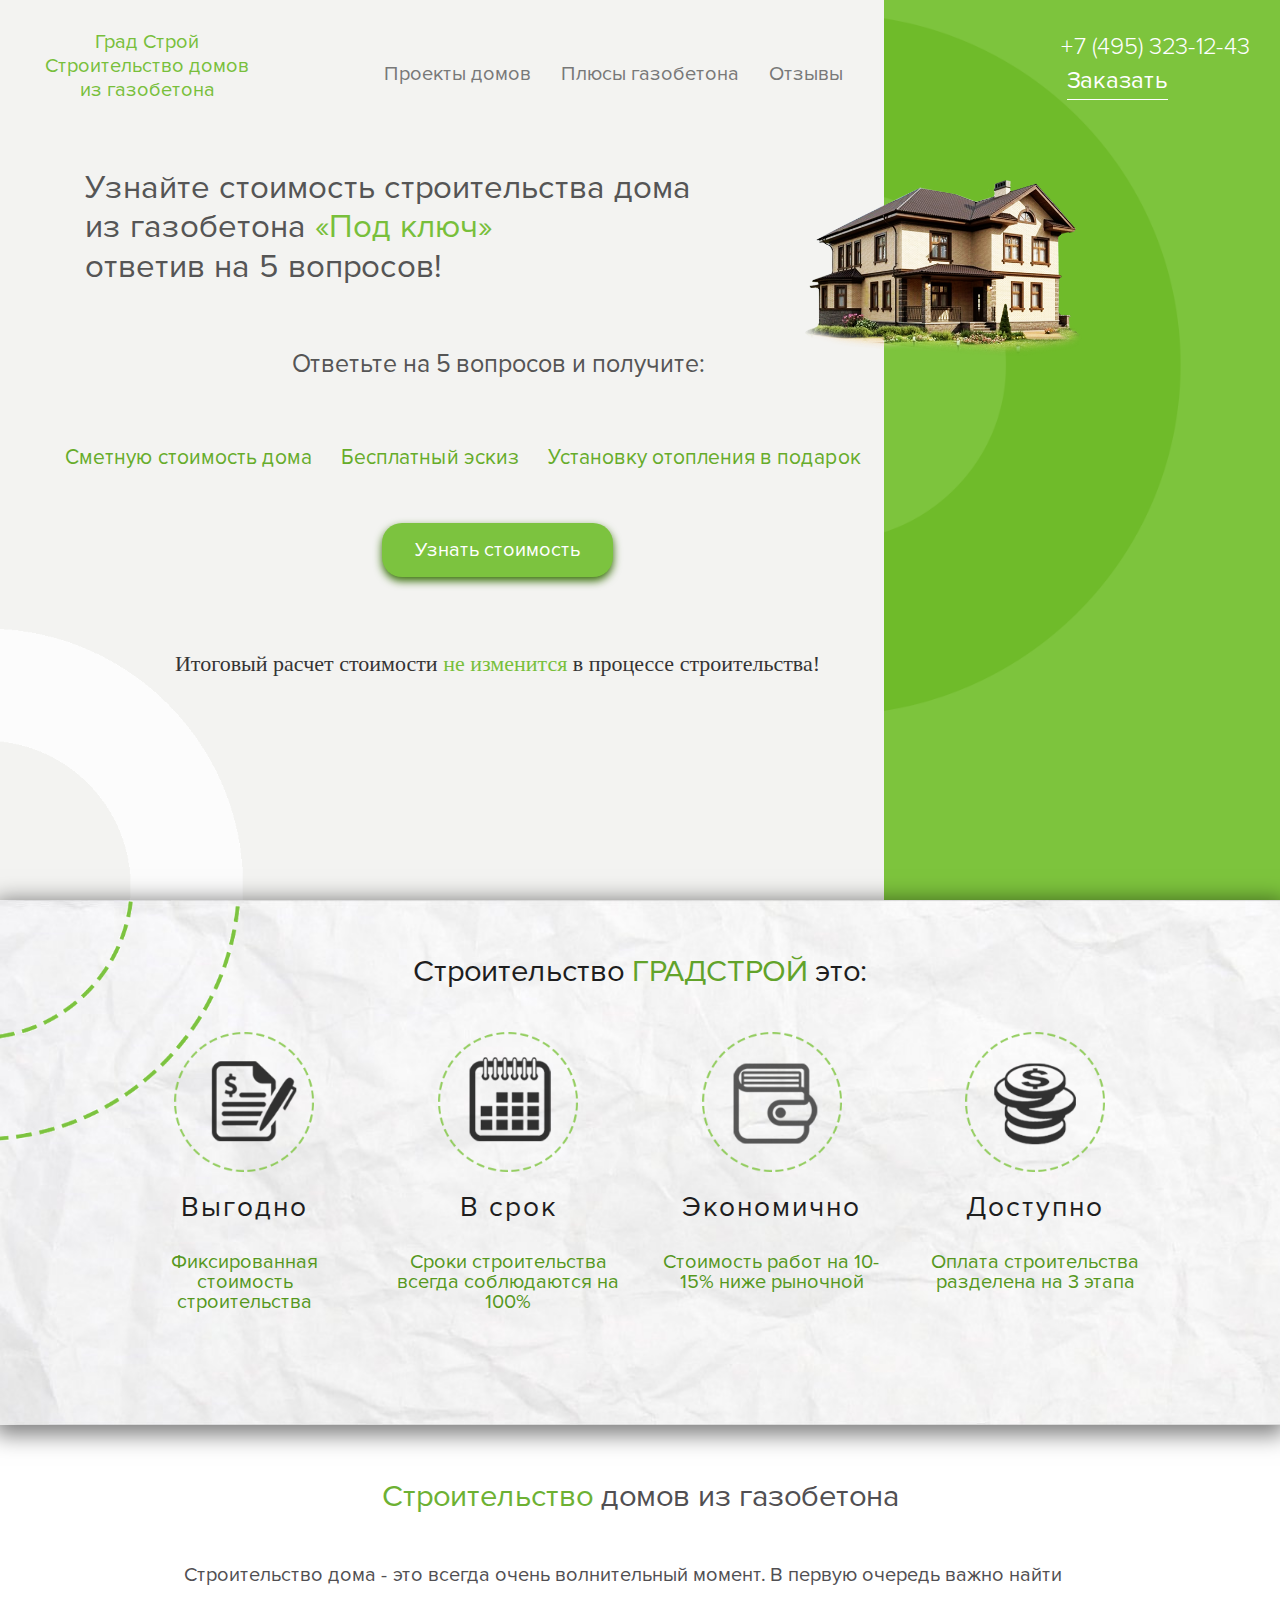
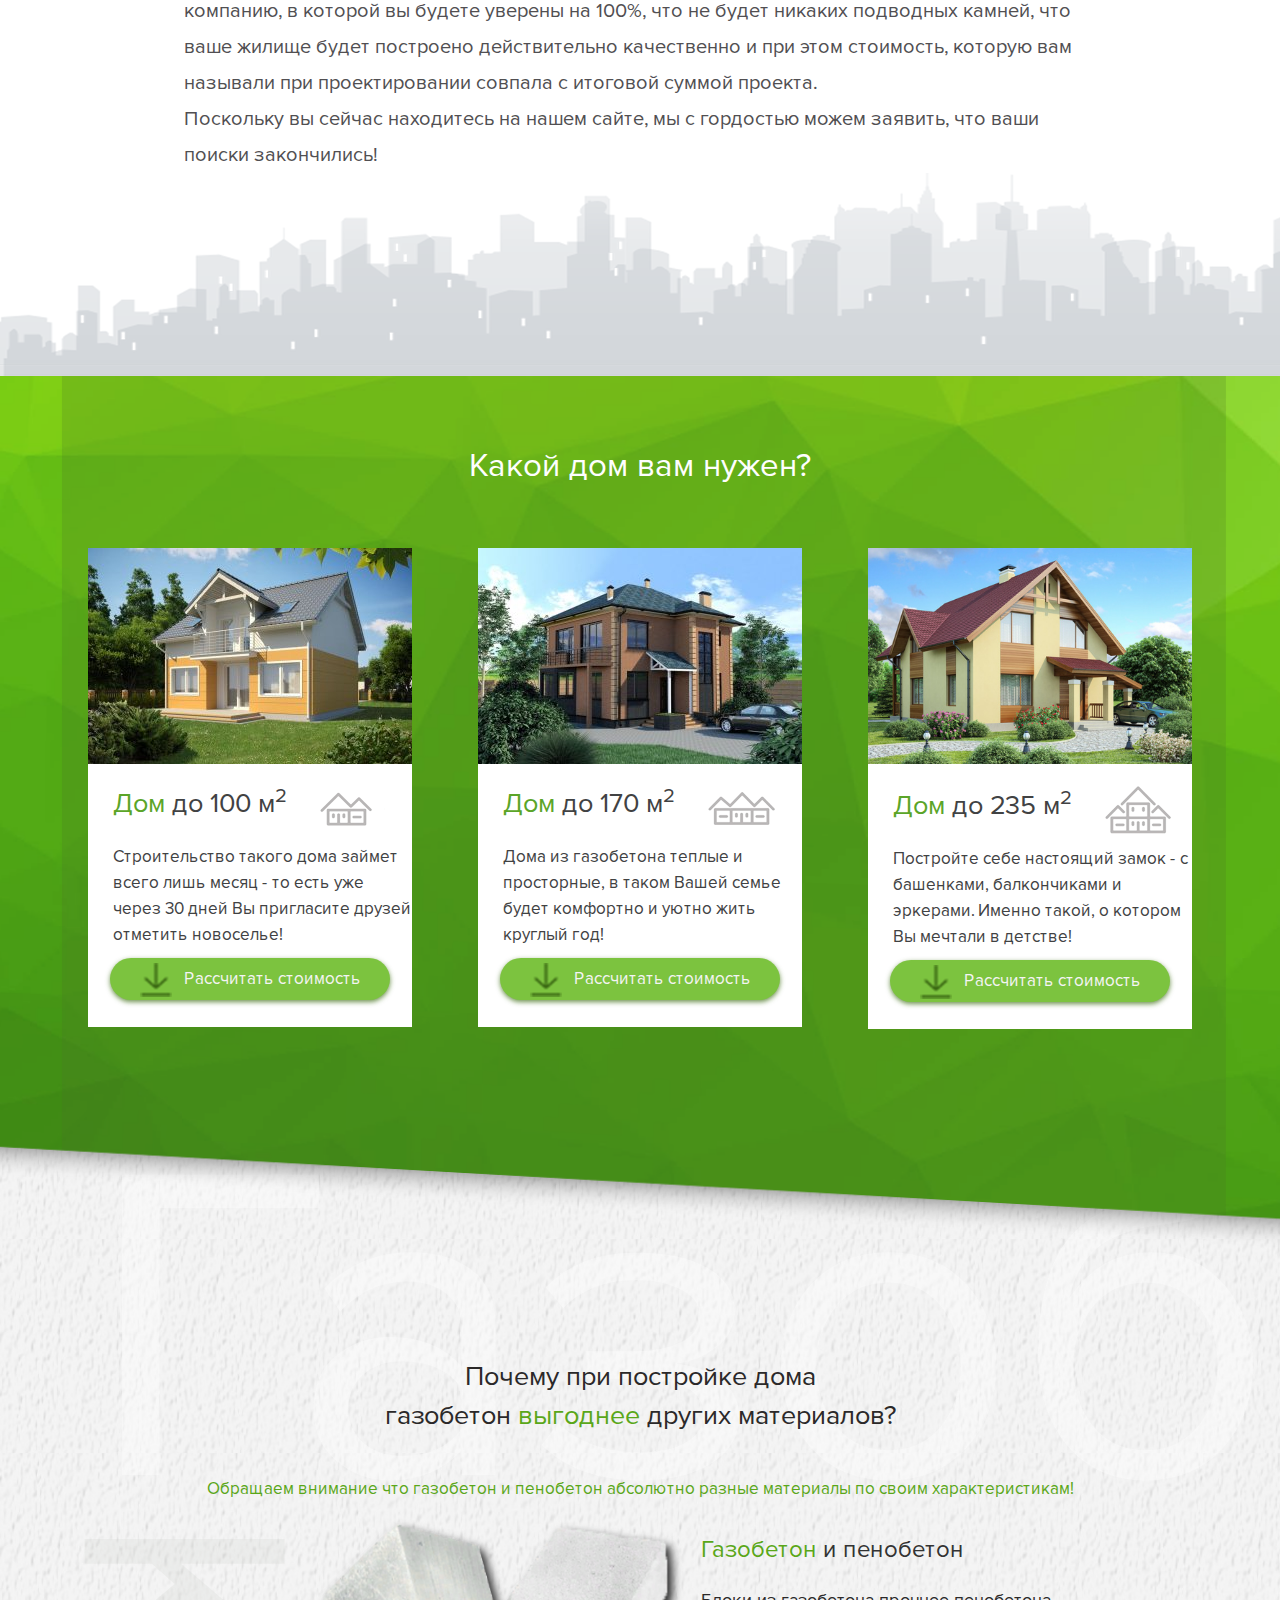
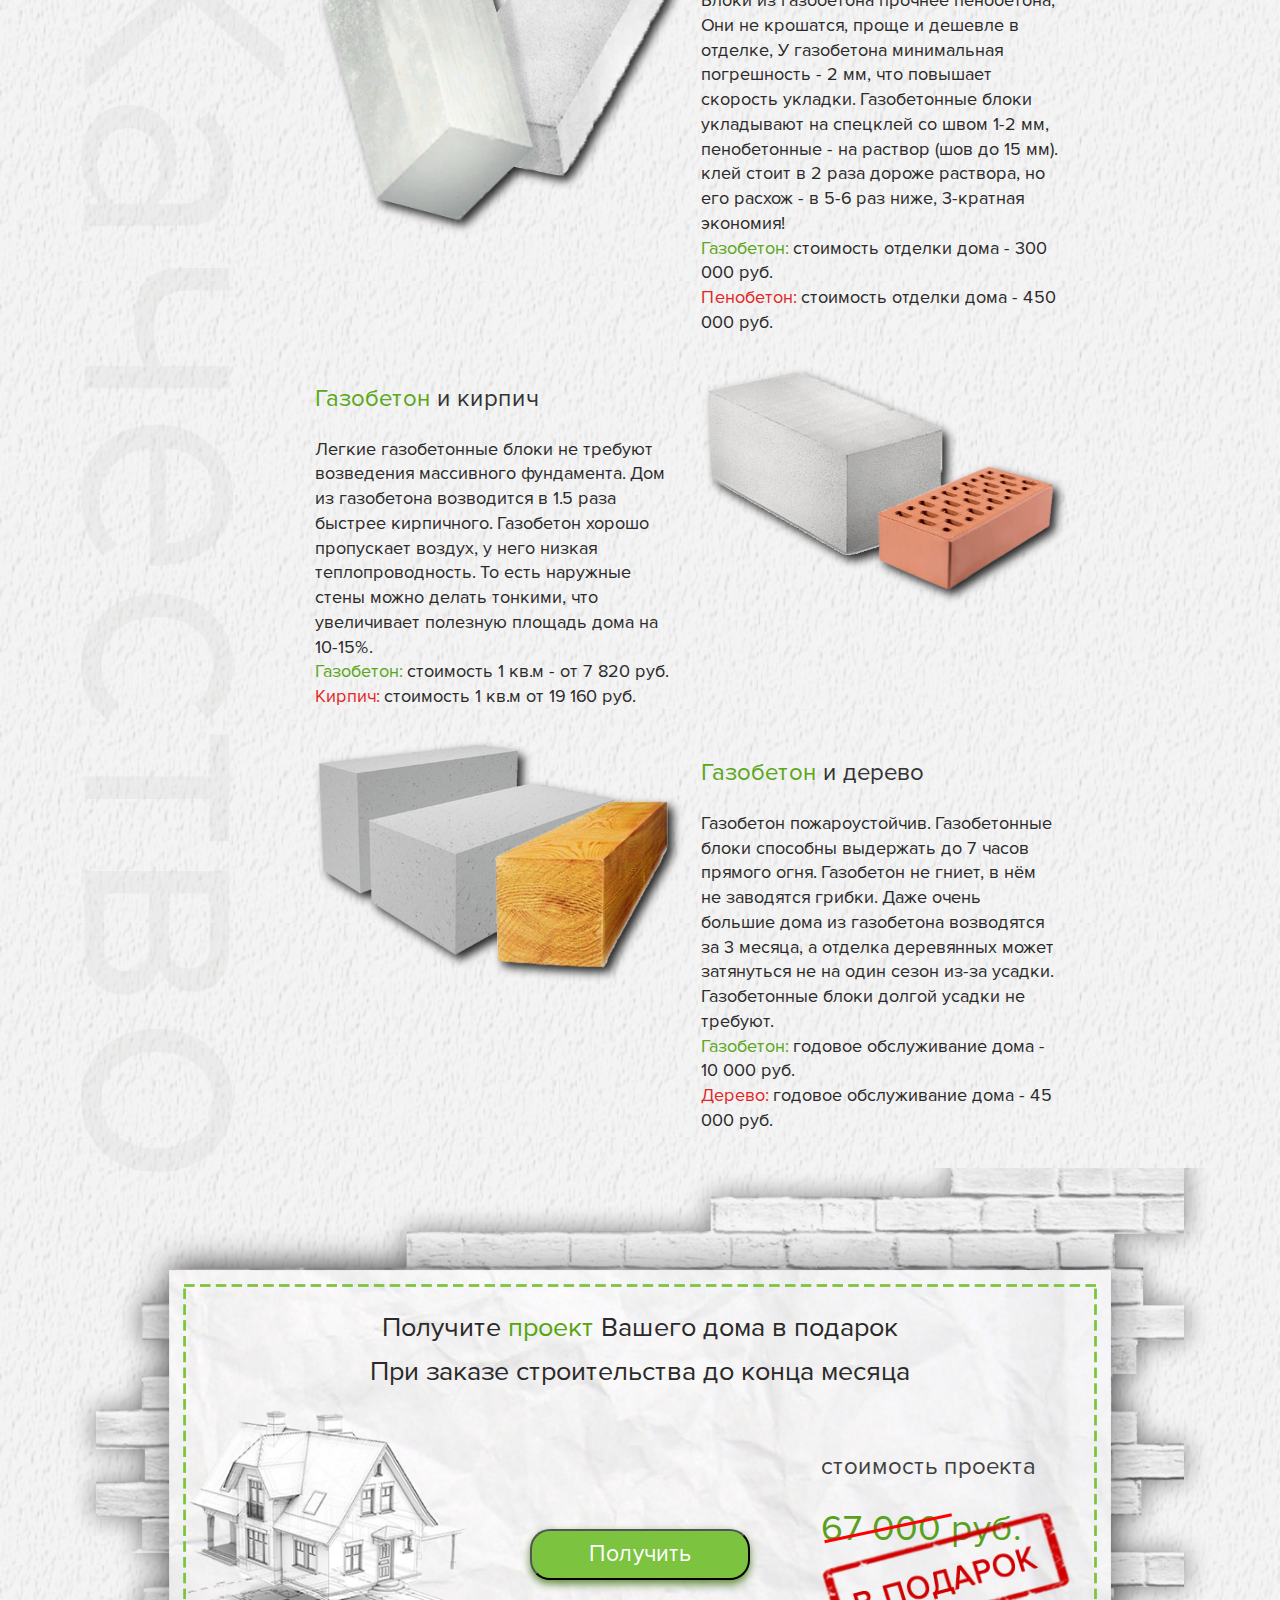
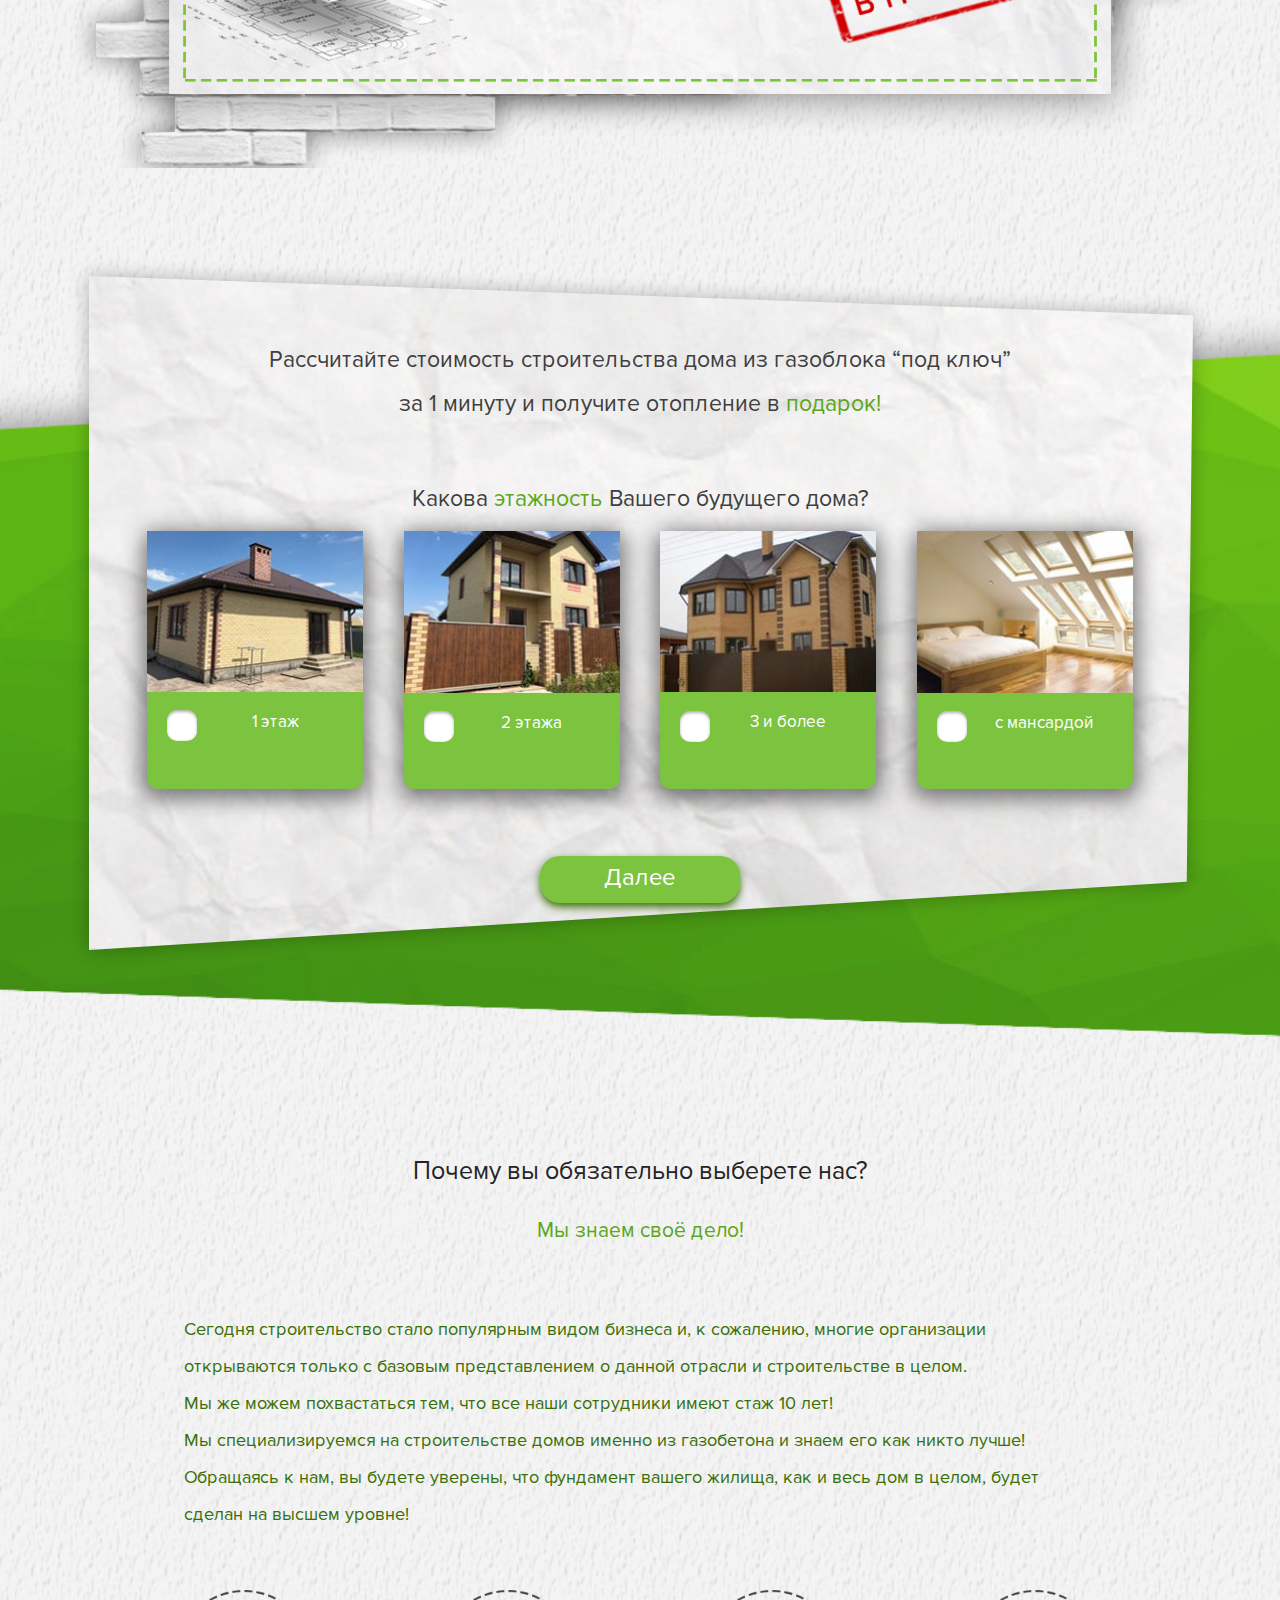
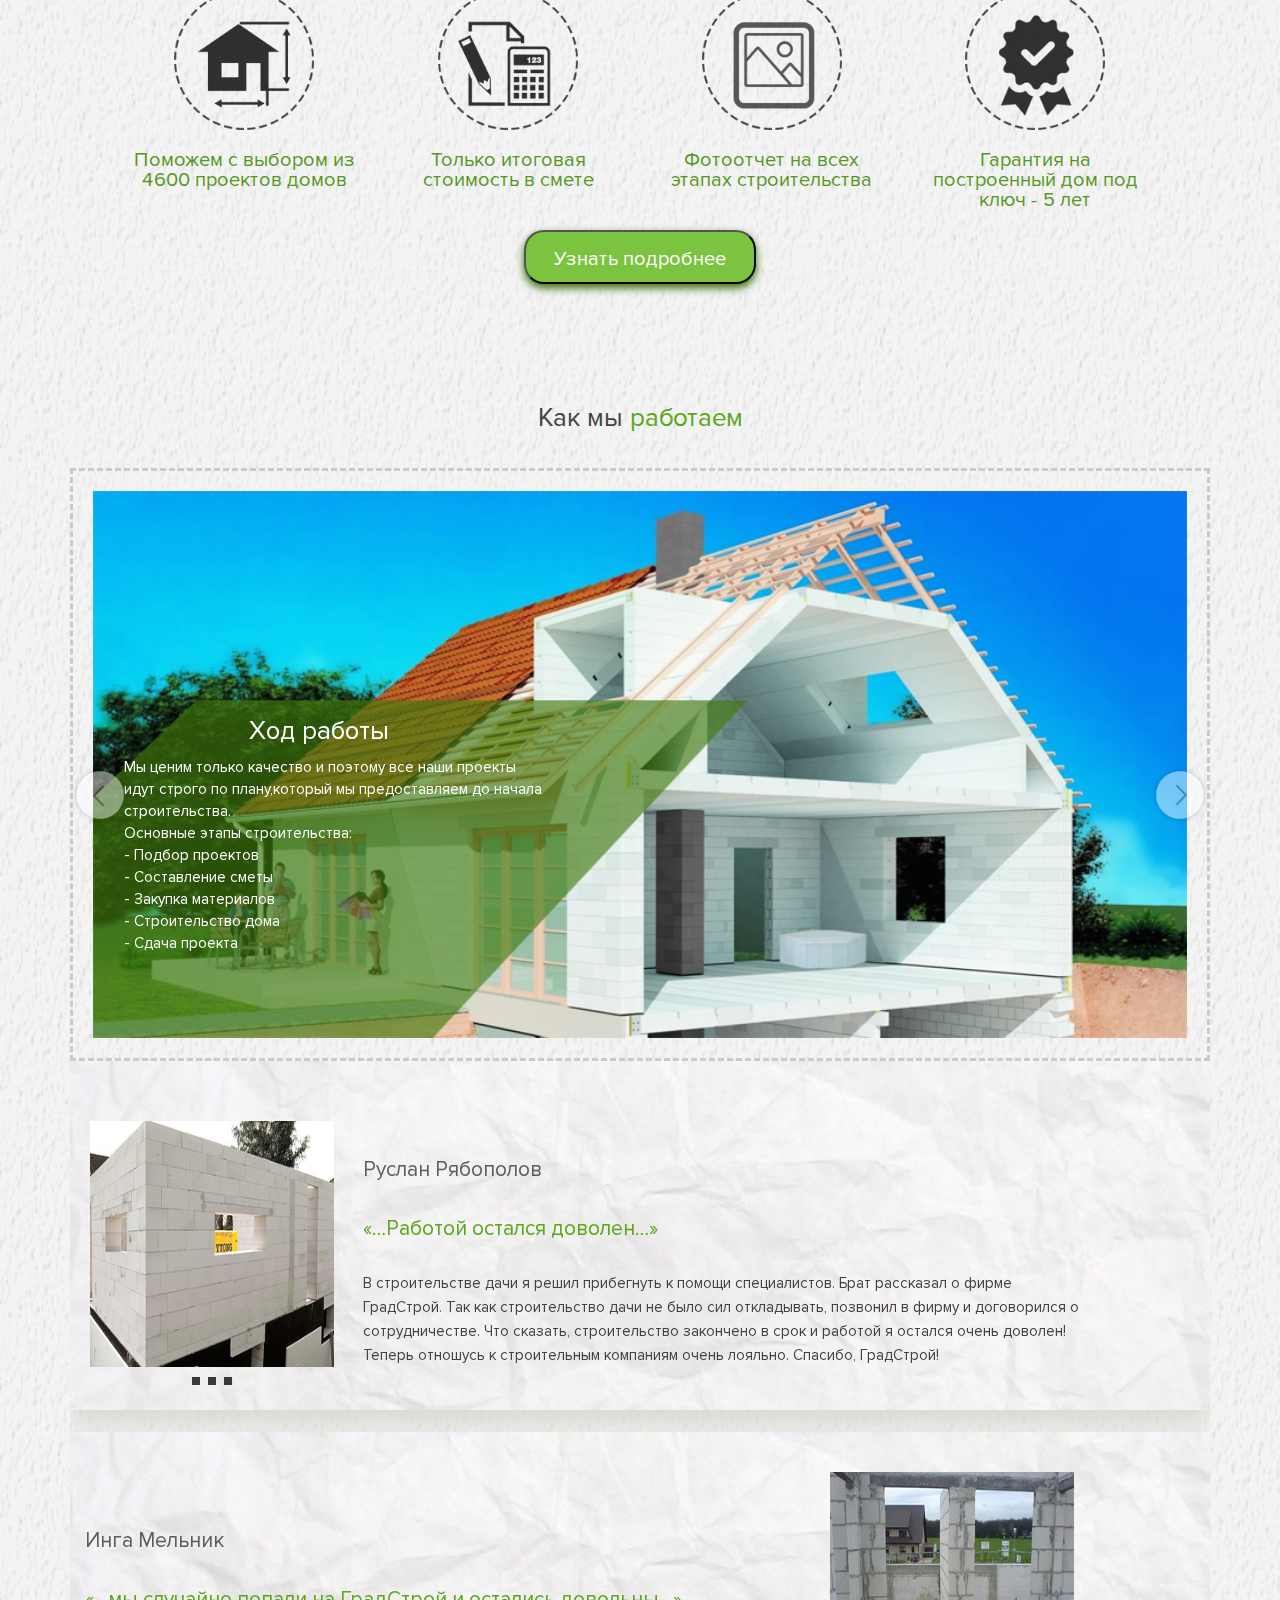
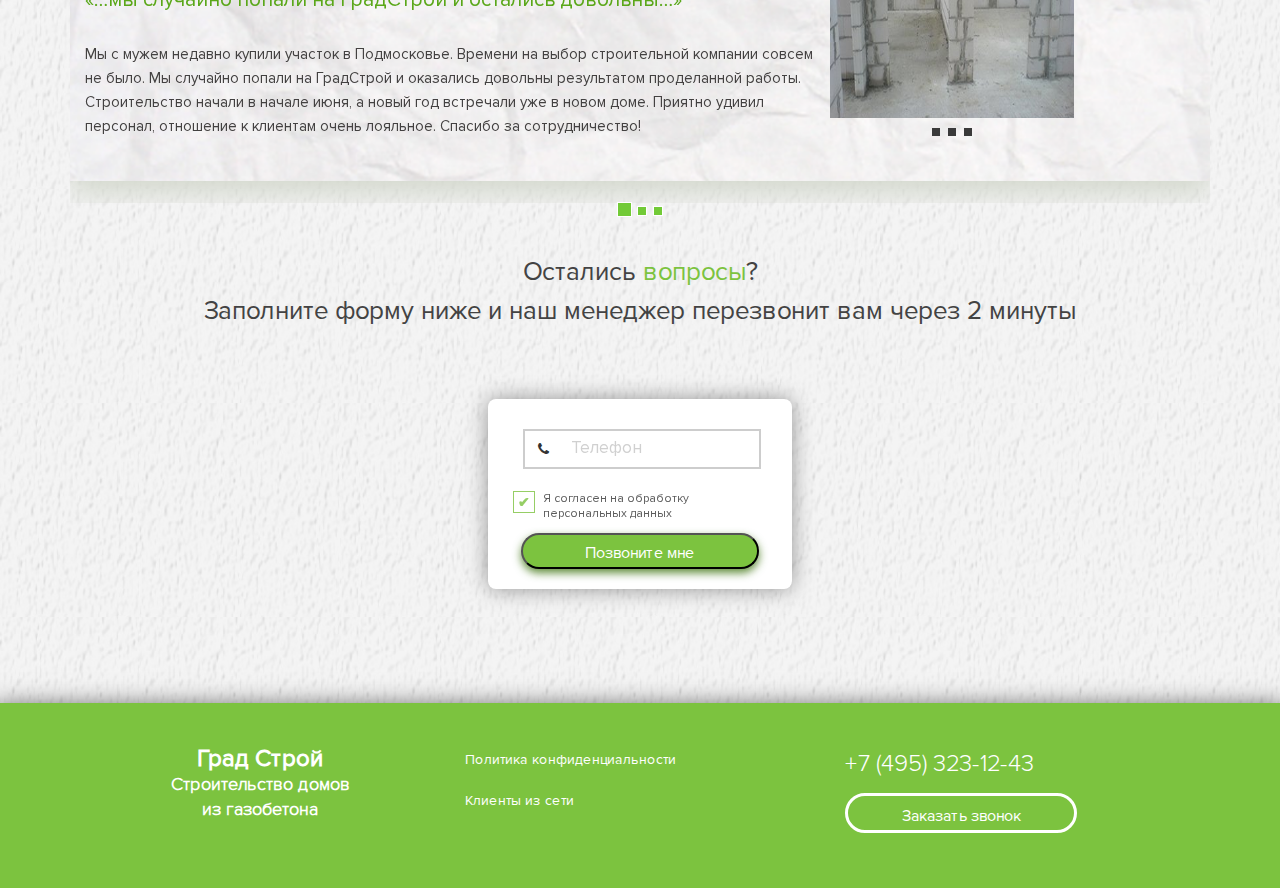
==== commit 7b3600a8: "slider mobile fix" ====
--- a/index.html
+++ b/index.html
@@ -349,12 +349,12 @@
       <div class="col-md-2">
       <p class="vertical_text">Качество</p>
       </div>
-      <div class="col-md-9 col-sm-12">
-        <div class="col-md-12 col-sm-12">
-      <div class="col-md-6">
+      <div class="col-md-9 col-sm-12 beton__container">
+        <div class="col-md-12 col-sm-12 beton__container">
+      <div class="col-md-6 beton__container">
         <img class="beton__image" src="img/brick.png" alt="Газобетон">
       </div>
-      <div class="col-md-6">
+      <div class="col-md-6 beton__container">
         <p class="beton__description_title"><span>Газобетон</span> и пенобетон</p>
         <p class="beton__description">
         Блоки из газобетона прочнее пенобетона, Они
@@ -372,8 +372,8 @@
         дома - 450 000 руб.</p>
       </div>
     </div>
-     <div class="col-md-12 beton__mobile1">      
-      <div class="col-md-6">
+     <div class="col-md-12 beton__mobile1 beton__container">      
+      <div class="col-md-6 beton__container">
         <p class="beton__description_title"><span>Газобетон</span> и кирпич</p>
         <p class="beton__description">
         Легкие газобетонные блоки не требуют
@@ -392,11 +392,11 @@
         <img class="beton__image" src="img/brick1.png" alt="Газобетон">
       </div>
     </div>
- <div class="col-md-12 beton__mobile2">
-      <div class="col-md-6">
+ <div class="col-md-12 beton__mobile2 beton__container" >
+      <div class="col-md-6 beton__container">
         <img class="beton__image" src="img/brick1.png" alt="Газобетон">
       </div>
-      <div class="col-md-6">
+      <div class="col-md-6 beton__container">
         <p class="beton__description_title"><span>Газобетон</span> и кирпич</p>
         <p class="beton__description">
         Легкие газобетонные блоки не требуют
@@ -412,11 +412,11 @@
         <span class="red_text"> Кирпич:</span> стоимость 1 кв.м от 19 160 руб.</p>
       </div>
   </div>
-     <div class="col-md-12">
-      <div class="col-md-6">
+     <div class="col-md-12 beton__container">
+      <div class="col-md-6 beton__container">
         <img class="beton__image" src="img/brick2.png" alt="Газобетон">
       </div>
-      <div class="col-md-6">
+      <div class="col-md-6 beton__container">
         <p class="beton__description_title"><span>Газобетон</span> и дерево</p>
         <p class="beton__description">
         Газобетон пожароустойчив. 
@@ -779,7 +779,7 @@
    <h2 class="examples__title">Как мы <span>работаем</span></h2>   
    <div class="container">
         <div class="row">
-          <div class="col-md-12">
+          <div class="col-md-12 slider__container">
             <div id="carousel-example-generic_m" class="carousel slide" data-ride="carousel">
               <!-- SLIDES -->
               <div class="carousel-inner" role="listbox">
@@ -800,7 +800,7 @@
                   <img class="examples_slides mobile" alt="Примеры работ" src="img/second_slide.jpg">
                   <div class="example__text mobile">
                    <p class="example__title mobile">Гарантия</p>
-                   <p class="example__description mobile">Поскольку основной идеей и миссией нашей компании является именно качественное строительство домов,мы представляем гарантию 5 лет. Обращаясь в Градстрой, вы гарантируете себе, что вашежилище будет надежным и крепким долгие годы!</p>
+                   <p class="example__description mobile">Поскольку основной идеей и миссией нашей компании является именно качественное строительство домов,мы представляем гарантию 5 лет. Обращаясь в Градстрой, вы гарантируете себе, что ваше жилище будет надежным и крепким долгие годы!</p>
               </div>
                 </div>
                 <div class="item">
@@ -1096,17 +1096,12 @@
         </div>
 <div class="clearfix"></div>
 </div>
-<!-- </div> --><!-- Ошибка по Валидатору-->
 <div class="container-fluid section_paddings" id="orders">    
    <div class="container">   
       <p class="orders__question">Остались <span>вопросы</span>?<br>
          Заполните форму ниже и наш менеджер перезвонит вам через 2 минуты </p>
 <form class="orders__form" action="call.php" method="POST" onsubmit="yaCounter49623922.reachGoal ('CALL'); return true;"  >
-             <input class="orders__inputs" name="purpose" type="hidden" value="обратный звонок" />
-            <!-- <div>
-            <i class="fa fa-user" aria-hidden="true"></i>
-            <input class="orders__inputs"  placeholder="Имя" name="user_name" type="text" required="required"/>
-            </div>   -->           
+             <input class="orders__inputs" name="purpose" type="hidden" value="обратный звонок" />         
           <div>
             <i class="fa fa-phone" aria-hidden="true"></i>
             <input class="orders__inputs phone" placeholder="Телефон" name="user_phone" type="tel" required="required" />
--- a/css/style.min.css
+++ b/css/style.min.css
@@ -195,7 +195,7 @@
 .example__text.mobile{width:90%;max-width:90%;margin:auto;bottom:1.875rem;left:50%;margin-left:-45%;display:block;background-color:rgba(52,107,5, 0.7);padding-top:1.25rem;padding-bottom:1.25rem;}
 .example__title{font-size:1.625rem;font-family:"Proxima Nova Regular";color:rgb(255, 255, 255);font-variant:small-caps;line-height:1.115;text-align:left;margin-left:30%;}
 .example__title.mobile{font-size:1.25rem;font-family:"Proxima Nova Regular";color:rgb(255, 255, 255);line-height:1.25rem;text-align:center;margin-left:0.125rem;}
-.example__description{font-size:0.9375rem;font-family:"Proxima Nova Regular";color:rgb(255, 255, 255);line-height:1.375rem;text-align:left;margin-left:10%;}
+.example__description{font-size:0.9375rem;font-family:"Proxima Nova Regular";color:rgb(255, 255, 255);line-height:1.375rem;text-align:left;margin-left:1%;}
 .example__description.mobile{margin-left:2%;width:90%;margin:auto;}
 .example__description span{display:block;margin-left:-20%;}
 #carousel-example-generic_m>{}
--- a/css/responsive.css
+++ b/css/responsive.css
@@ -1,6 +1,18 @@
 @media (max-width: 1600px) {
 .vertical_text {
 opacity: 0.2;
+}
+
+/*@media (max-width: 1200px) {*/
+@media only screen and (min-width: 1024px) and (max-width: 1200px){
+.navbar-nav > li > a{
+	vertical-align:middle;
+	line-height:1.5rem;
+	padding:1rem 1rem 0 0;
+	font-family:"Proxima Nova Regular";
+	font-size:1rem!important;
+	color:#fff;
+}
 }
 @media (max-width: 1023px) {
 .navbar-brand {
@@ -239,6 +251,19 @@
 @media (max-width: 767px) {
 .example__text.mobile {
 top: 30px;
+padding-left: 10px;
+}
+.beton__description_title {
+    font-size: 1.5rem;
+    line-height: 1.6rem;
+   
+}
+.beton__container {
+	padding-right:0;
+	padding-left: 0;
+}
+img.beton__image {    
+    max-width: 18rem;
 }
 .phone_container  {
 position: relative;
@@ -303,7 +328,7 @@
 max-height: 120px;
 }
 img.examples_slides.mobile {
-min-height: 500px;
+min-height: 400px;
 display: block;
 }
 .titles {
@@ -311,7 +336,65 @@
 font-family: "Proxima Nova Regular";
 line-height: 1.3rem;
 }
-}
-@media only screen and ( max-width: 350px) {
-}
-}+
+.col-md-12.slider__container {
+	padding-left: 0;
+	padding-right: 0;
+
+}
+.example__description {
+    font-size: 1rem;
+    font-family: "Proxima Nova Regular";
+    color: rgb(255, 255, 255);
+    line-height: 1.1rem;
+}
+.example__text.mobile {
+    top: 20px;
+    
+}
+}
+@media only screen and ( max-width: 400px) {
+img.examples_slides.mobile {
+min-height: 350px;
+display: block;
+padding: 10px;
+}
+
+.select_house__button {
+    width: 15rem;
+    height: 2.625rem;
+    line-height: 1rem;
+}
+.select_house__text {
+    font-size: 1.2rem;    
+    line-height: 1.3rem;
+    }
+
+img.arrows.arrow_left {
+    left: 5px;
+}
+
+
+img.beton__image {    
+    max-width: 16rem;
+}
+
+
+img.arrows.arrow_right {
+    right: 5px;
+}
+
+.example__title.mobile {
+    font-size: 1rem;
+}
+#examples_m.container-fluid {
+	padding-right: 0;
+	padding-left: 0;
+}
+.example__description {
+    font-size: 0.9rem;    
+    line-height: 1rem;
+}
+}
+
+    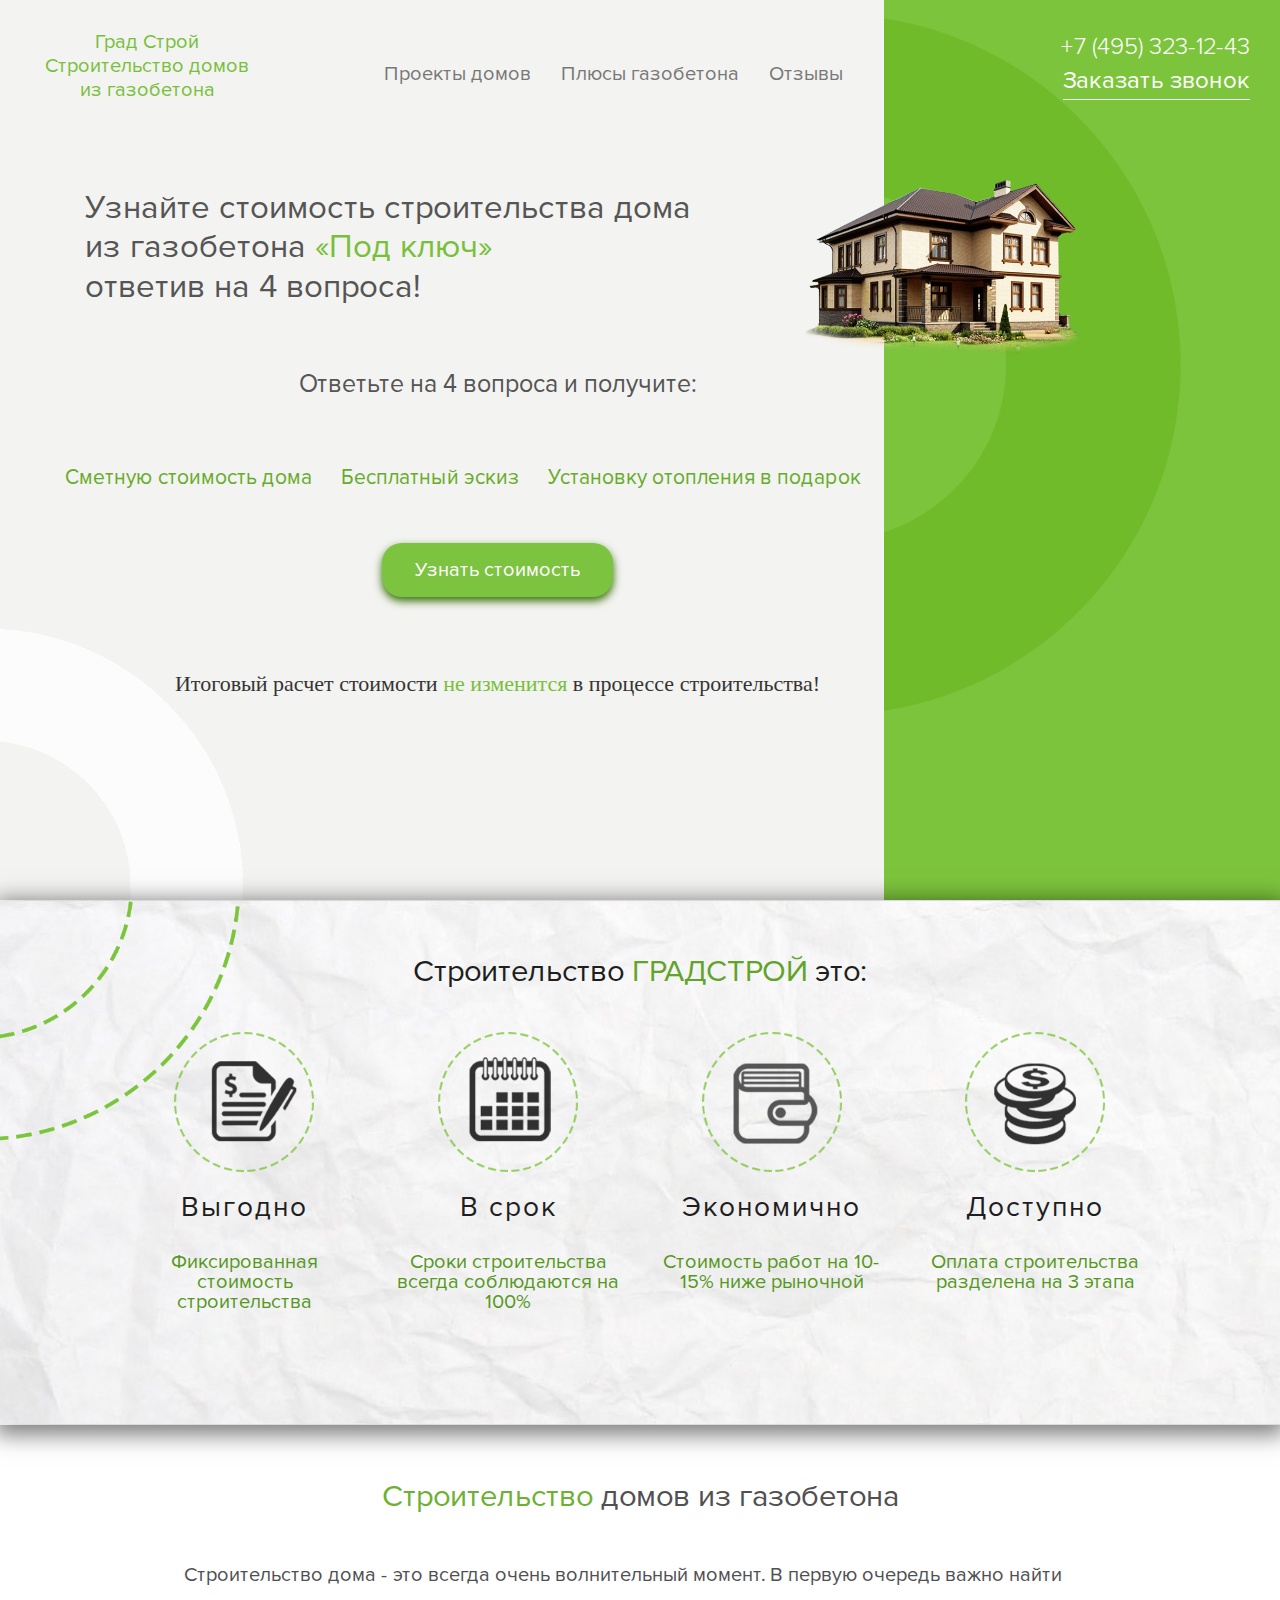
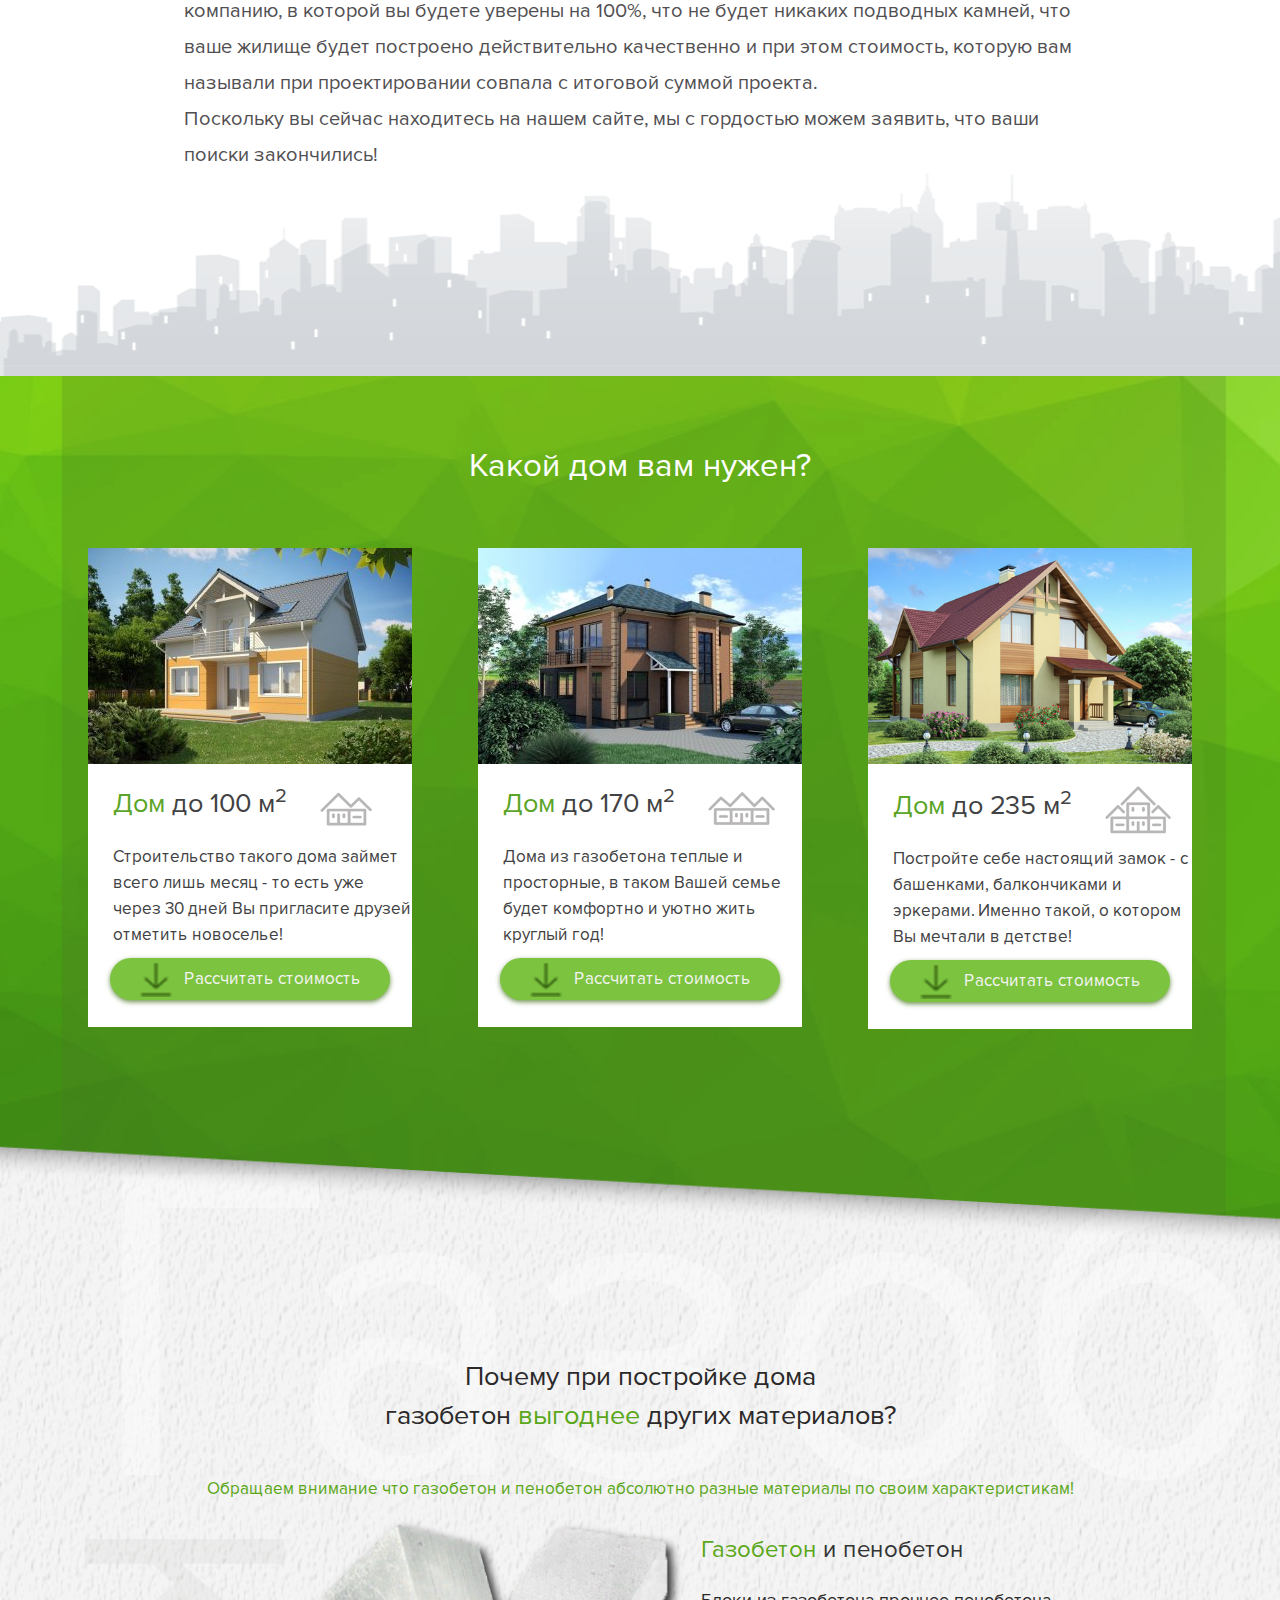
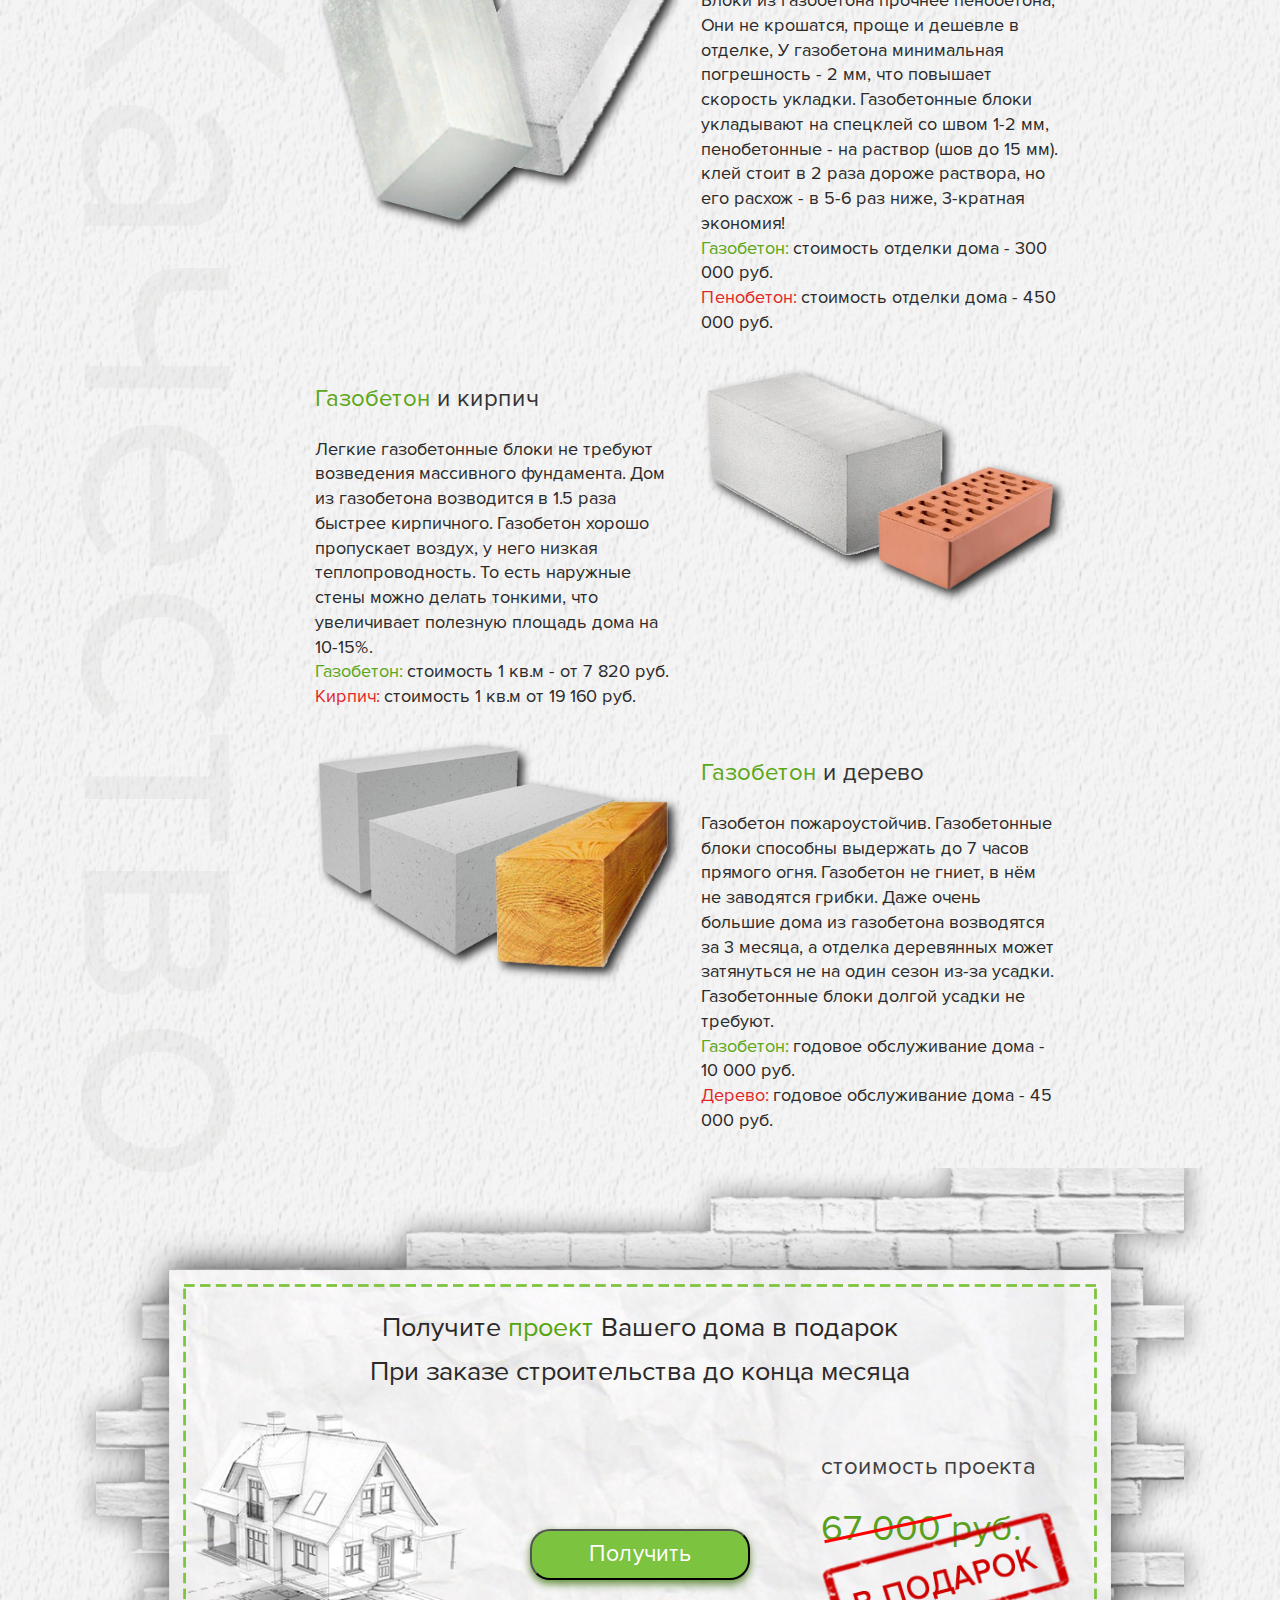
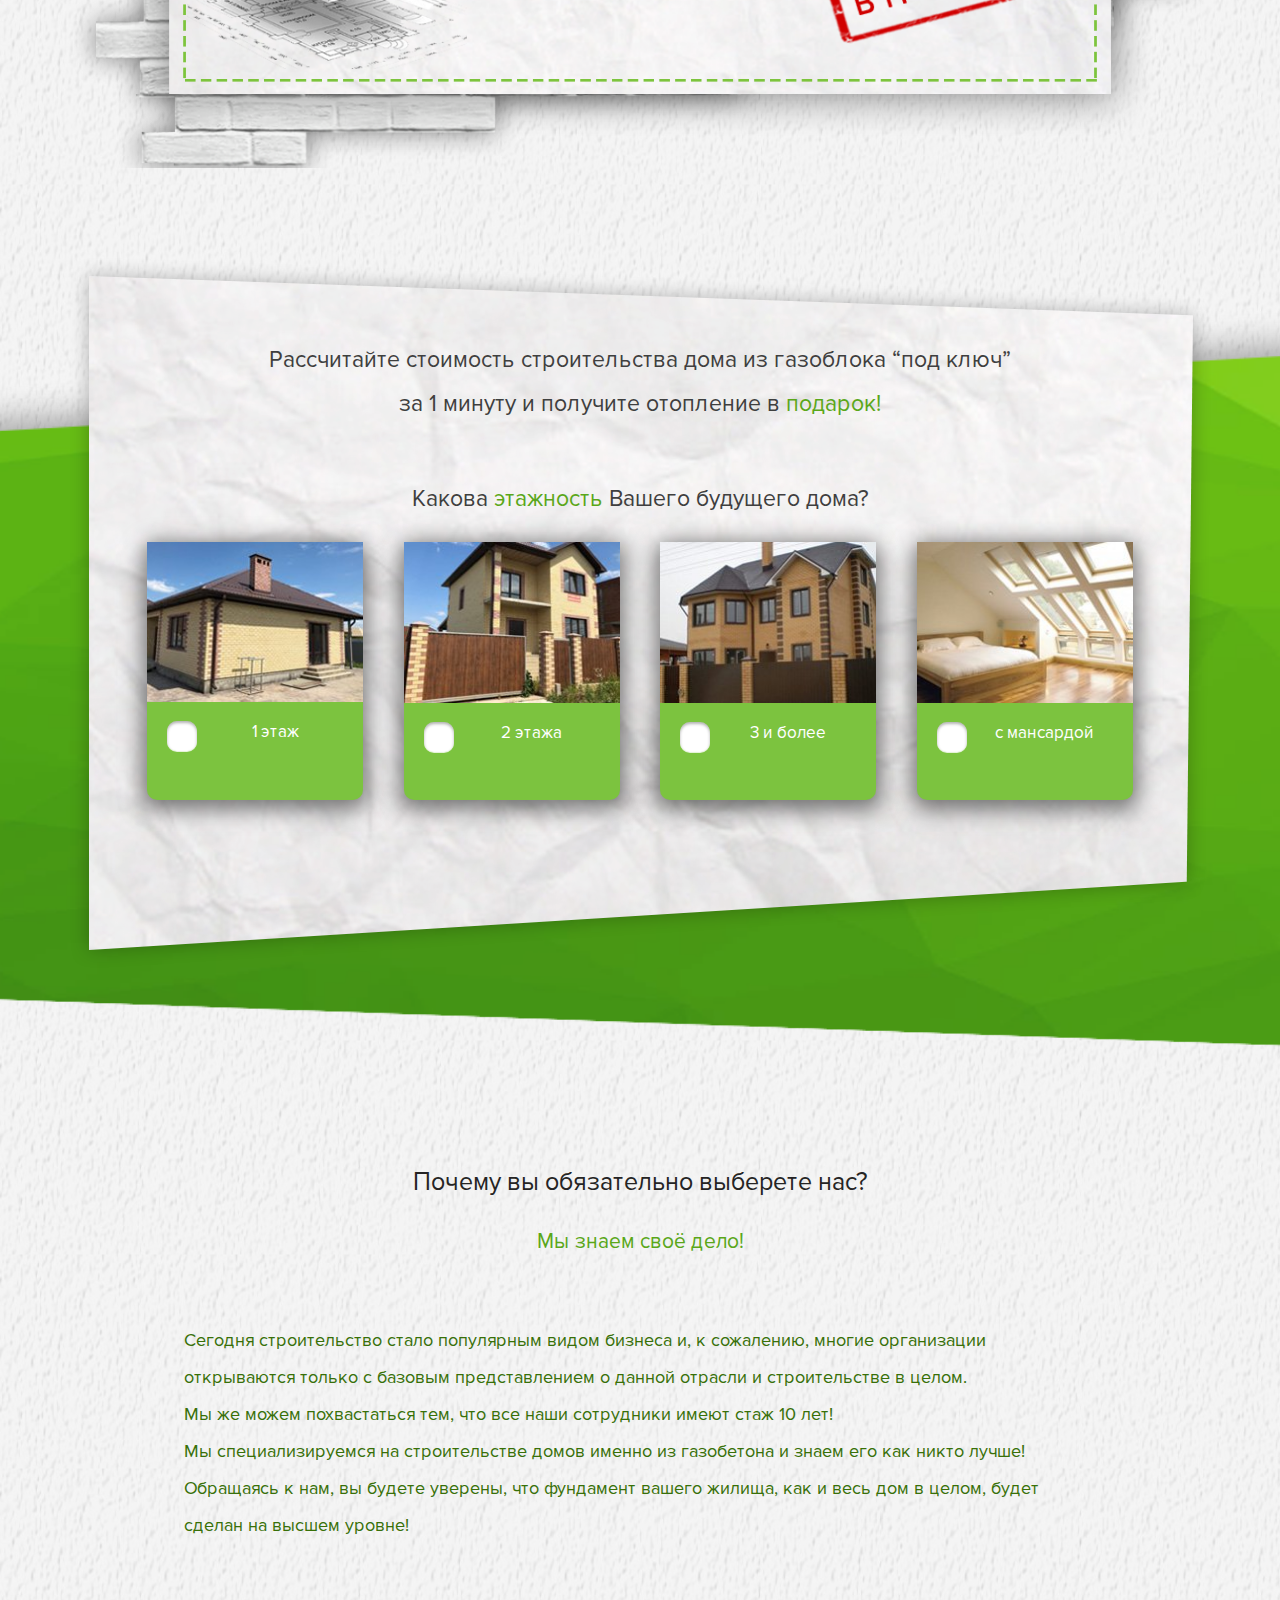
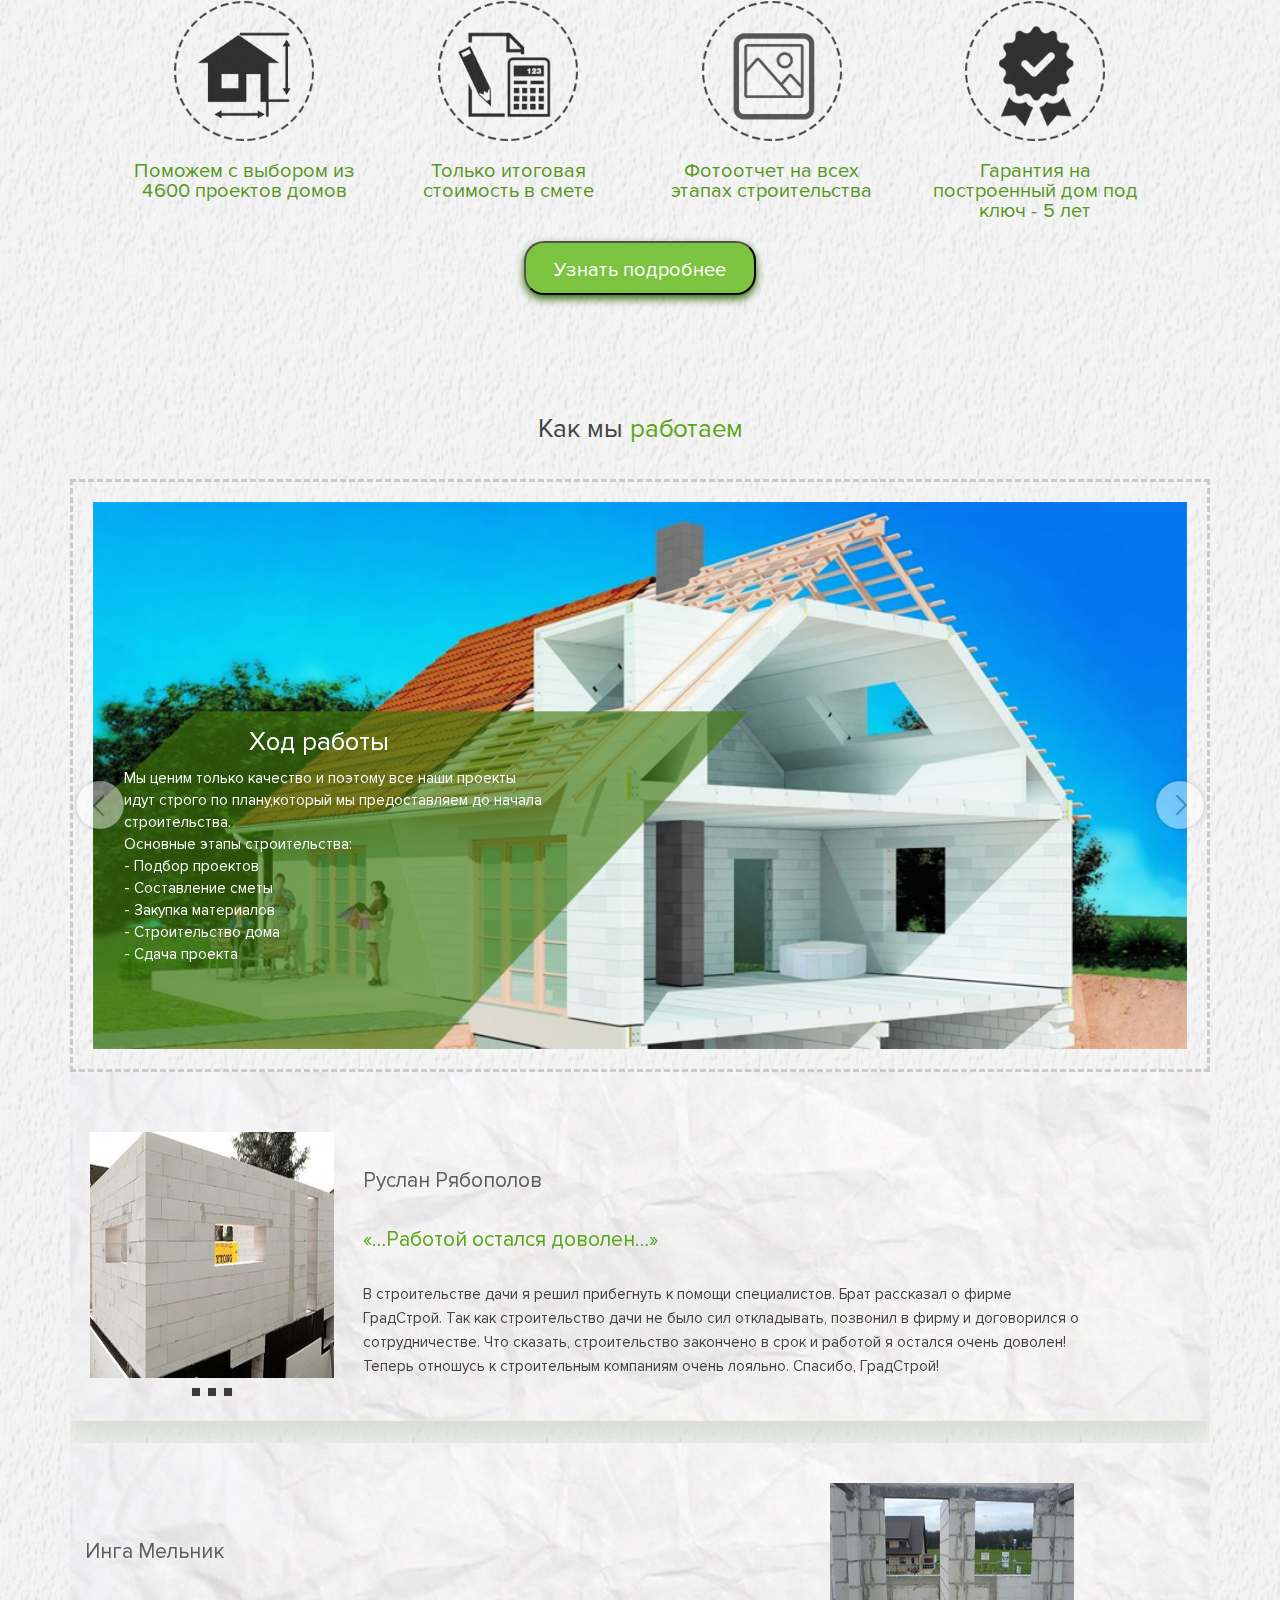
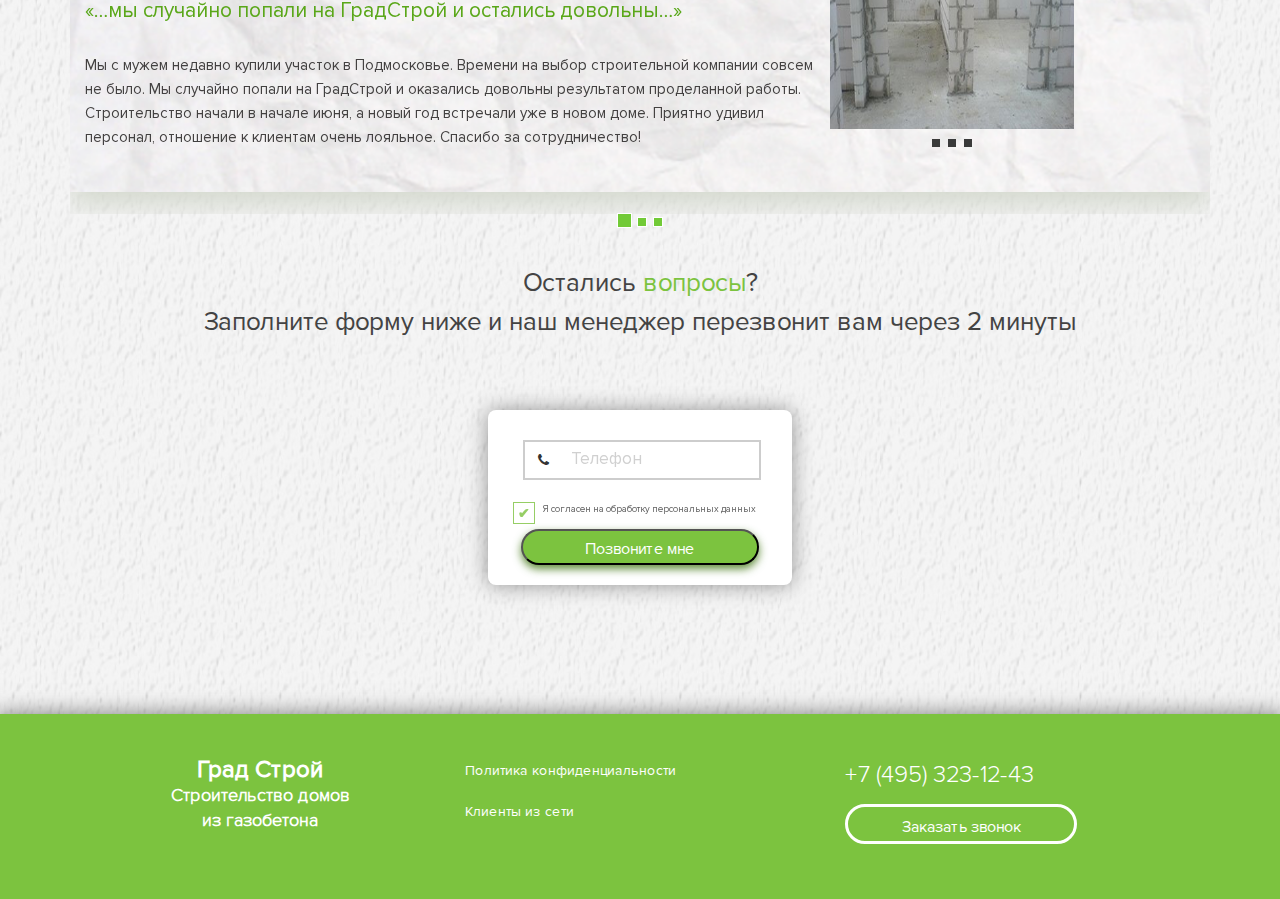
==== commit cd845978: "fixes" ====
--- a/index.html
+++ b/index.html
@@ -129,7 +129,7 @@
 background-color: transparent;
 font-size: 1.5rem;
 color: #fff;  
-margin-right: 5.125rem;
+/*margin-right: 5.125rem;*/
 position: relative;
 margin-bottom: 1.25rem;
 display: block;
@@ -186,11 +186,7 @@
 <noscript><div><img src="https://mc.yandex.ru/watch/49623922" style="position:absolute; left:-9999px;" alt="" /></div></noscript>
 <!-- /Yandex.Metrika counter -->
 
-<link rel="stylesheet" href="css/style.min.css">
-<link rel="stylesheet" href="css/jquery.fancybox.css">
-<link rel="stylesheet" href="https://maxcdn.bootstrapcdn.com/font-awesome/4.7.0/css/font-awesome.min.css">
-<link rel="stylesheet" type="text/css" href="css/css_slider.css">
-<link rel="stylesheet" type="text/css" href="css/responsive.css">
+
 </head>
 <body>
 <div class="wrapper"> 
@@ -228,16 +224,16 @@
 
     	     <a href="tel:+74953231243" class="header__phone">+7 (495) 323-12-43</a>
 
-            <a class="header__order callback_link" href="#" data-target=".modal_callback" data-toggle="modal"> Заказать</a>                    
+            <a class="header__order callback_link" href="#" data-target=".modal_callback" data-toggle="modal"> Заказать звонок</a>                    
      </div>
 </div>
 </div>
 <div class="container">
   <div class="col-md-9">
     <h1 class="header__activity">Узнайте стоимость строительства дома <br class="breaks"> 
-    из газобетона <span> «Под ключ»</span> <br class="breaks">  ответив на 5 вопросов!</h1>
+    из газобетона <span> «Под ключ»</span> <br class="breaks">  ответив на 4 вопроса!</h1>
     
-    <p class="header__questions">Ответьте на 5 вопросов и получите:</p>
+    <p class="header__questions">Ответьте на 4 вопроса и получите:</p>
     <span class="result result1">Сметную стоимость дома</span> <span class="result">Бесплатный эскиз</span> <span class="result">Установку отопления в подарок</span><br>
     <a href="#test" class="header__order callback">Узнать стоимость</a><br>
     <p class="sum_notchanged">Итоговый расчет стоимости <span>не изменится</span> в процессе строительства!</p>
@@ -470,53 +466,51 @@
 <div class="clearfix"></div>
 
 <section id="test" class="container-fluid">
-<div class="container">
+<div class="container questions__container">
   <img class="test__bg2" src="img/test_sbg.png" alt="Расчет"> 
    <div class="test__area">
 <form id="msform" action="mail.php" method="POST" onsubmit="yaCounter49623922.reachGoal ('TEST'); return true;"  >
-  <h2 class="count">Рассчитайте стоимость строительства дома из газоблока “под ключ” <br class="breaks"> за 1 минуту и получите отопление в <span class="grey_text">подарок!</span></h2> 
-
+  <h2 class="count">Рассчитайте стоимость строительства дома из газоблока “под ключ” <br class="breaks"> за 1 минуту и получите отопление в <span class="grey_text">подарок!</span></h2>     
+    <fieldset  class="double_section question   tests__questions">
      
-    <fieldset  class="double_section question   tests__questions">
-      <input  type="hidden" name="floor"  value=""  />
       <p class="questions"> Какова <span class="grey_text">этажность</span> Вашего будущего дома?</p>
       <div class="row">
         <div class="col-md-12">
-          <div class="col-md-3 col-sm-6">
-             <div class="answer_block">
+          <div class="col-md-3 col-sm-6 questions__container">
+             <div class="answer_block big">
               <img class="test__image" src="img/one.jpg" alt="Одноэтажный дом">
               <div class="checkbox">
-              <input id="check1" type="radio" name="check" value="1 этаж" onclick="msform.floor.value=this.value"  >
+              <input class="checked_answer" id="check1" type="radio" name="check" value="1 этаж" onclick="msform.floor.value=this.value"  >
                <label class="test__label" for="check1"></label><span class="answer__text">1 этаж</span>
                 <br>    
                </div> 
            </div>
           </div>
-          <div class="col-md-3 col-sm-6">
-             <div class="answer_block">
+          <div class="col-md-3 col-sm-6 questions__container">
+             <div class="answer_block big">
               <img class="test__image" src="img/test12.jpg" alt="Одноэтажный дом">
               <div class="checkbox">
-              <input id="check2" type="radio" name="check" value="2 этажа"  onclick="msform.floor.value=this.value" >
+              <input class="checked_answer" id="check2" type="radio" name="check" value="2 этажа"  onclick="msform.floor.value=this.value" >
                <label class="test__label" for="check2"></label><span class="answer__text">2 этажа</span>
                 <br>    
                </div> 
            </div>
           </div>
-          <div class="col-md-3 col-sm-6">
-             <div class="answer_block">
+          <div class="col-md-3 col-sm-6 questions__container">
+             <div class="answer_block big">
               <img class="test__image" src="img/test13.jpg" alt="Одноэтажный дом">
               <div class="checkbox">
-              <input id="check3" type="radio" name="check" value="3 и более" onclick="msform.floor.value=this.value"  >
+              <input class="checked_answer" id="check3" type="radio" name="check" value="3 и более" onclick="msform.floor.value=this.value"  >
                <label class="test__label" for="check3"></label><span class="answer__text">3 и более</span>
                 <br>    
                </div> 
            </div>
           </div>
-          <div class="col-md-3 col-sm-6">
-             <div class="answer_block">
+          <div class="col-md-3 col-sm-6 questions__container">
+             <div class="answer_block big">
               <img class="test__image" src="img/test14.jpg" alt="Одноэтажный дом">
               <div class="checkbox">
-              <input id="check4" type="radio" name="check" value="с мансардой" onclick="msform.floor.value=this.value">
+              <input class="checked_answer" id="check4" type="radio" name="check" value="с мансардой" onclick="msform.floor.value=this.value">
                <label class="test__label" for="check4"></label><span class="answer__text">с мансардой</span>
                 <br>    
                </div> 
@@ -526,51 +520,50 @@
       </div> <!-- ряд -->            
     </fieldset>
     <fieldset>
-      <input  type="hidden" name="square"  value=""  />
+
     <p class="questions"> Какая <span class="grey_text">площадь</span> Вашего дома?</p>
       <div class="row">
-        <div class="col-md-12">
-          <div class="col-md-3 col-sm-6">
-             <div class="answer_block">
-              <span class="answer__text" >Дом 1 этажа от 80 м<sup>2</sup></span>
+        <div class="col-md-12 ">
+          <div class="col-md-3 col-sm-6 questions__container">
+             <div class="answer_block big ">
+              <span class="answer__text square" >Дом 1 этаж<br class="test_breaks"> от 80 м<sup>2</sup></span>
               <img class="test__image black" src="img/slide_icon1.png" alt="Одноэтажный дом">
-
               <div class="checkbox abs_position">
-              <input id="check21" type="radio" name="check" value="Дом 1 этажа от 80 м"  onclick="msform.square.value=this.value" >
+              <input class="checked_answer" id="check21" type="radio" name="check" value="Дом 1 этаж от 80 м"  onclick="msform.square.value=this.value" >
                <label class="test__label" for="check21"></label>
                 <br>    
                </div> 
            </div>
           </div>
-          <div class="col-md-3 col-sm-6">
-             <div class="answer_block">
-              <span class="answer__text"  >Дом 2 этажа от 140 м<sup>2</sup></span>
+          <div class="col-md-3 col-sm-6 questions__container">
+             <div class="answer_block big ">
+              <span class="answer__text square"  >Дом 2 этажа <br class="test_breaks">от 140 м<sup>2</sup></span>
               <img class="test__image black" src="img/slide_icon2.png" alt="Одноэтажный дом">
 
               <div class="checkbox abs_position">
-              <input id="check22" type="radio" name="check" value="Дом 2 этажа от 140 м" onclick="msform.square.value=this.value">
+              <input class="checked_answer" id="check22" type="radio" name="check" value="Дом 2 этажа от 140 м" onclick="msform.square.value=this.value">
                <label class="test__label" for="check22"></label>
                 <br>    
                </div> 
            </div>
           </div>
-          <div class="col-md-3 col-sm-6">
-             <div class="answer_block">
-              <span class="answer__text">Дом 2 этажа от 140 до 200м<sup>2</sup></span>
+          <div class="col-md-3 col-sm-6 questions__container">
+             <div class="answer_block big square">
+              <span class="answer__text square">Дом 2 этажа <br class="test_breaks">от 140 до 200м<sup>2</sup></span>
               <img class="test__image black" src="img/slide_icon3.png" alt="Одноэтажный дом">
               <div class="checkbox abs_position">
-              <input id="check23" type="radio" name="check" value="Дом 2 этажа от 140 до 200м" onclick="msform.square.value=this.value">
+              <input class="checked_answer" id="check23" type="radio" name="check" value="Дом 2 этажа от 140 до 200м" onclick="msform.square.value=this.value">
                <label class="test__label" for="check23"></label>
                 <br>    
                </div> 
            </div>
           </div>
-          <div class="col-md-3 col-sm-6">
-             <div class="answer_block">
-              <span class="answer__text">Дом от 200м<sup>2</sup></span>
+          <div class="col-md-3 col-sm-6 questions__container">
+             <div class="answer_block big square">
+              <span class="answer__text square">Дом от 200м<sup>2</sup></span>
               <img class="test__image black" src="img/slide_icon4.png" alt="Одноэтажный дом">
               <div class="checkbox abs_position">
-              <input id="check24" type="radio" name="check" value="Дом от 200м" onclick="msform.square.value=this.value" >
+              <input class="checked_answer" id="check24" type="radio" name="check" value="Дом от 200м" onclick="msform.square.value=this.value" >
                <label class="test__label" for="check24"></label>
                 <br>    
                </div> 
@@ -579,42 +572,41 @@
        </div> <!-- 12 колонок -->
       </div> <!-- ряд -->       
     </fieldset>
-    <fieldset> 
-    <input  type="hidden" name="distance"  value=""  />       
+    <fieldset>
     <p class="questions"> Удаленность <span class="grey_text" >от Москвы</span></p>
       <div class="row">
         <div class="col-md-12">
-          <div class="col-md-3">
+          <div class="col-md-3 col-sm-6 questions__container">
              <div class="answer_blocks small">
               <div class="checkbox">
-              <input id="check31" type="radio" name="check" value="В черте города"  onclick="msform.distance.value=this.value"  >
+              <input class="checked_answer" id="check31" type="radio" name="check" value="В черте города"  onclick="msform.distance.value=this.value"  >
                <label class="test__label" for="check31"></label><span class="answer__text">В черте города</span>
                 <br>    
                </div> 
            </div>
           </div>
-          <div class="col-md-3">
+          <div class="col-md-3 col-sm-6 questions__container">
              <div class="answer_blocks small">
               <div class="checkbox">
-              <input id="check32" type="radio" name="check" value="До 50 км" onclick="msform.distance.value=this.value">
+              <input class="checked_answer" id="check32" type="radio" name="check" value="До 50 км" onclick="msform.distance.value=this.value">
                <label class="test__label" for="check32"></label><span class="answer__text">До 50 км</span>
                 <br>    
                </div> 
            </div>
           </div>
-          <div class="col-md-3">
+          <div class="col-md-3 col-sm-6 questions__container">
              <div class="answer_blocks small">
               <div class="checkbox">
-              <input id="check33" type="radio" name="check" value="От 51 км" onclick="msform.distance.value=this.value">
+              <input class="checked_answer" id="check33" type="radio" name="check" value="От 51 км" onclick="msform.distance.value=this.value">
                <label class="test__label" for="check33"></label><span class="answer__text">От 51 км</span>
                     
                </div> 
            </div>
           </div>
-          <div class="col-md-3">
+          <div class="col-md-3 col-sm-6 questions__container">
              <div class="answer_blocks small">
               <div class="checkbox">
-              <input id="check34" type="radio" name="check" value="Другой регион" onclick="msform.distance.value=this.value"  ><label class="test__label" for="check34"></label><span class="answer__text">Другой регион</span>
+              <input class="checked_answer" id="check34" type="radio" name="check" value="Другой регион" onclick="test.distance.value=this.value"  ><label class="test__label" for="check34"></label><span class="answer__text">Другой регион</span>
                 <br>    
                </div> 
            </div>
@@ -622,43 +614,42 @@
        </div> <!-- 12 колонок -->
       </div> <!-- ряд -->        
     </fieldset>
-    <fieldset> 
-    <input  type="hidden" name="season"  value=""  />       
+    <fieldset>    
     <p class="questions"> Когда планируете <span class="grey_text">начать</span> строительство? </p>
       <div class="row">
         <div class="col-md-12">
-          <div class="col-md-3">
+          <div class="col-md-3 col-sm-6 questions__container">
              <div class="answer_blocks small">
               <div class="checkbox">
-              <input id="check41" type="radio" name="check" value="В ближайшее время" onclick="msform.season.value=this.value"  >
+              <input class="checked_answer" id="check41" type="radio" name="check" value="В ближайшее время" onclick="quizz.season.value=this.value"  >
                <label class="test__label" for="check41"></label><span class="answer__text">В ближайшее время</span>
                 <br>    
                </div> 
            </div>
           </div>
 
-          <div class="col-md-3">
+          <div class="col-md-3 col-sm-6 questions__container">
              <div class="answer_blocks small">
               <div class="checkbox">
-              <input id="check42" type="radio" name="check" value="осенью" onclick="msform.season.value=this.value"  >
+              <input class="checked_answer" id="check42" type="radio" name="check" value="осенью" onclick="quizz.season.value=this.value"  >
                <label class="test__label" for="check42"></label><span class="answer__text">Осенью</span>
                 <br>    
                </div> 
            </div>
           </div>
-          <div class="col-md-3">
+          <div class="col-md-3 c0l-sm-6 questions__container">
               <div class="answer_blocks small">
               <div class="checkbox">
-              <input id="check43" type="radio" name="check" value="весной" onclick="msform.season.value=this.value"  >
+              <input class="checked_answer" id="check43" type="radio" name="check" value="весной" onclick="quizz.season.value=this.value"  >
                <label class="test__label" for="check43"></label><span class="answer__text">Весной</span>
                 <br>    
                </div> 
            </div>
           </div>
-          <div class="col-md-3">
+          <div class="col-md-3 col-sm-6 questions__container">
              <div class="answer_blocks small">
               <div class="checkbox">
-              <input id="check44" type="radio" name="check" value="другое время" onclick="msform.season.value=this.value"  ><label class="test__label" for="check44"></label><span class="answer__text">Другое</span>
+              <input class="checked_answer" id="check44" type="radio" name="check" value="другое время" onclick="msform.season.value=this.value"  ><label class="test__label" for="check44"></label><span class="answer__text">Другое</span>
                 <br>    
                </div> 
            </div>
@@ -667,29 +658,40 @@
       </div> <!-- ряд -->        
     </fieldset>
     <fieldset class="user_info">
-     <p class="questions"> Оставьте Ваш <span class="grey_text">телефон</span> </p>
-
-       <div class="orders__form">     
-            <!-- <i class="fa fa-phone" aria-hidden="true"></i> -->
-            <input class="orders__inputs phone " placeholder="Телефон" name="user_phone" type="tel" required="required" />
+ <div class="modal-dialog test">
+    <div class="modal-content tests_content">
+      <button type="button" id="close_test_form" class="close">
+       <span aria-hidden="true"></span></button>
+       <div class="titles">
+          Оставьте Ваш телефон
+        </div>
+      <div class="modal-body orders__form modal_form">
+        
+        <div class="form mt-20">                
+            <input class="orders__inputs" name="purpose" type="hidden" value="обратный звонок" />                         
+          <div>
+            <i class="fa fa-phone" aria-hidden="true"></i>
+            <input class="orders__inputs phone" placeholder="Телефон" name="user_phone"" type="tel" required="required" />
+          </div>            
           <div class="formname">
-
-            <input id="checkbox_ss" type="checkbox" name="checkbox_ss" checked  onchange="document.getElementById('send').disabled = !this.checked;"/>
-             <label for="checkbox_ss">Я согласен на обработку персональных данных</label>    
-       </div> 
-      </div>
-
-
-    </fieldset>
+             <input id="checkbox_t" type="checkbox" name="checkbox_t" checked onchange="document.getElementById('submit_t').disabled = !this.checked;" />
+             <label for="checkbox_t">Я согласен на обработку персональных данных</label>    
+            <input type="submit"  name="submit" id="submit_t" value="Отправить" />
+           </div>             
+        
+        </div> <!-- form mt-20 -->
+      </div><!-- orders__form modal_form -->
+    </div>
+   </div>
+   </fieldset>
      <div class="button_block">
-     <a id="previous" class=" action-button">Назад</a>
-     <button id="send" type="submit"    class="action-button"> Отправить</button> 
-     <a class="next action-button"> Далее</a> 
+     <a id="previous" class=" action-button">Назад</a> 
      </div>
 </form> 
 </div> 
 </div>
 </section>
+<div id="blindLayer"></div>
 <div id="company" class="container-fluid"> 
   <div class="container">    
      <h2 class="company__title">Почему вы обязательно выберете нас?</h2>
@@ -921,7 +923,7 @@
 <div class="csslider infinity" id="slider13">
 <input type="radio" name="slides" id="slides_13"/>
 <input type="radio" name="slides" checked="checked" id="slides_23"/>
-<input type="radio" name="slides" id="slides_33"/>  
+<!-- <input type="radio" name="slides" id="slides_33"/>  --> 
 <ul>
 <li class="scrollable">
 <a  data-fancybox="gallery" href="portfolio/31.jpg"><img class="review_image" src="portfolio/31s.jpg"></a>   
@@ -929,9 +931,9 @@
 <li>
 <div class="centers"> <a  data-fancybox="gallery" href="portfolio/32.jpg"><img class="review_image" src="portfolio/32s.jpg"></a>     </div>
 </li>
-<li>
+<!-- <li>
 <div class="centers"><a  data-fancybox="gallery" href="portfolio/33.jpg"><img class="review_image" src="portfolio/33s.jpg"></a>     </div>
-</li>
+</li> -->
 </ul>
 <!-- <div class="arrows">
 <label for="slides_13"></label>
@@ -944,7 +946,7 @@
 <div>
 <label for="slides_13"></label>
 <label for="slides_23"></label>
-<label for="slides_33"></label>      
+<!-- <label for="slides_33"></label> -->      
 </div>
 </div>
 </div>
@@ -965,7 +967,7 @@
 <div class="csslider infinity" id="slider14">
 <input type="radio" name="slides" id="slides_14"/>
 <input type="radio" name="slides" checked="checked" id="slides_24"/>
-<input type="radio" name="slides" id="slides_34"/>  
+<!-- <input type="radio" name="slides" id="slides_34"/> -->  
 <ul>
 <li class="scrollable">
 <a  data-fancybox="gallery" href="portfolio/41.jpg"><img class="review_image" src="portfolio/41s.jpg"></a>   
@@ -973,9 +975,9 @@
 <li>
 <div class="centers"> <a  data-fancybox="gallery" href="portfolio/42.jpg"><img class="review_image" src="portfolio/42s.jpg"></a>     </div>
 </li>
-<li>
+<!-- <li>
 <div class="centers"><a  data-fancybox="gallery" href="portfolio/43.jpg"><img class="review_image" src="portfolio/43s.jpg"></a>     </div>
-</li>
+</li> -->
 </ul>
 <!-- <div class="arrows">
 <label for="slides_14"></label>
@@ -988,7 +990,7 @@
 <div>
 <label for="slides_14"></label>
 <label for="slides_24"></label>
-<label for="slides_34"></label>      
+<!-- <label for="slides_34"></label>   -->    
 </div>
 </div>
 </div>
@@ -1001,7 +1003,7 @@
 <div class="csslider infinity" id="slider12">
 <input type="radio" name="slides" id="slides_15"/>
 <input type="radio" name="slides" checked="checked" id="slides_25"/>
-<input type="radio" name="slides" id="slides_35"/>  
+<!-- <input type="radio" name="slides" id="slides_35"/>  --> 
 <ul>
 <li class="scrollable">
 <a  data-fancybox="gallery" href="portfolio/51.jpg"><img class="review_image" src="portfolio/51s.jpg"></a>   
@@ -1009,9 +1011,9 @@
 <li>
 <div class="centers"> <a  data-fancybox="gallery" href="portfolio/52.jpg"><img class="review_image" src="portfolio/52s.jpg"></a>     </div>
 </li>
-<li>
+<!-- <li>
 <div class="centers"><a  data-fancybox="gallery" href="portfolio/53.jpg"><img class="review_image" src="portfolio/53s.jpg"></a>     </div>
-</li>
+</li> -->
 </ul>
 <!-- <div class="arrows">
 <label for="slides_15"></label>
@@ -1024,7 +1026,7 @@
 <div>
 <label for="slides_15"></label>
 <label for="slides_25"></label>
-<label for="slides_35"></label>      
+<!-- <label for="slides_35"></label> -->      
 </div>
 </div>
 </div>
@@ -1045,7 +1047,7 @@
 <div class="csslider infinity" id="slider16">
 <input type="radio" name="slides" id="slides_16"/>
 <input type="radio" name="slides" checked="checked" id="slides_26"/>
-<input type="radio" name="slides" id="slides_36"/>  
+<!-- <input type="radio" name="slides" id="slides_36"/> -->  
 <ul>
 <li class="scrollable">
 <a  data-fancybox="gallery" href="portfolio/61.jpg"><img class="review_image" src="portfolio/61s.jpg"></a>   
@@ -1053,9 +1055,9 @@
 <li>
 <div class="centers"> <a  data-fancybox="gallery" href="portfolio/62.jpg"><img class="review_image" src="portfolio/62s.jpg"></a>     </div>
 </li>
-<li>
+<!-- <li>
 <div class="centers"><a  data-fancybox="gallery" href="portfolio/63.jpg"><img class="review_image" src="portfolio/63s.jpg"></a>     </div>
-</li>
+</li> -->
 </ul>
 <!-- <div class="arrows">
 <label for="slides_16"></label>
@@ -1068,7 +1070,7 @@
 <div>
 <label for="slides_16"></label>
 <label for="slides_26"></label>
-<label for="slides_36"></label>      
+<!-- <label for="slides_36"></label>  -->     
 </div>
 </div>
 </div>                      
@@ -1162,6 +1164,36 @@
     </div>
   </div>
 </div>
+<!-- callback -->
+<div class="modal fade modal_test" tabindex="-1" role="dialog">
+  <div class="modal-dialog" role="document">
+    <div class="modal-content">
+        <button type="button" class="close" data-dismiss="modal" aria-label="Close"><span aria-hidden="true"></span></button>
+      <div class="modal-body">
+        <div class="titles">
+          Оставьте Ваш телефон
+        </div>
+        <div class="form mt-20">
+      <form class="orders__form modal_form" action="call.php" method="POST" onsubmit="yaCounter49623922.reachGoal ('TEST'); return true;" >            
+            <input class="orders__inputs" name="purpose" type="hidden" value="обратный звонок" />                         
+          <div>
+            <i class="fa fa-phone" aria-hidden="true"></i>
+            <input class="orders__inputs phone" placeholder="Телефон" name="user_phone"" type="tel" required="required" />
+          </div>            
+          <div class="formname">
+             <input id="checkbox_t" type="checkbox" name="checkbox_t" checked onchange="document.getElementById('submit_t').disabled = !this.checked;" />
+             <label for="checkbox_t">Я согласен на обработку персональных данных</label>    
+            <input type="submit"  name="submit" id="submit_t" value="Отправить" />
+           </div>             
+         </form> 
+        </div>
+      </div>
+    </div>
+  </div>
+</div>
+
+
+
 
 <div class="modal fade modal_callback_cond" tabindex="-1" role="dialog">
   <div class="modal-dialog" role="document">
@@ -1215,6 +1247,11 @@
     </div>
   </div>
 </div>
+<link rel="stylesheet" href="css/style.min.css">
+<link rel="stylesheet" href="css/jquery.fancybox.css">
+<link rel="stylesheet" href="https://maxcdn.bootstrapcdn.com/font-awesome/4.7.0/css/font-awesome.min.css">
+<link rel="stylesheet" type="text/css" href="css/css_slider.css">
+<link rel="stylesheet" type="text/css" href="css/responsive.css">
 <script src="js/juery.js" ></script>
 <script src="js/bootstrap.js"></script>
 <script src="js/index.js" defer></script>
--- a/css/style.min.css
+++ b/css/style.min.css
@@ -18,8 +18,25 @@
 url('../fonts/Bold/ProximaNova-Bold.svg#ProximaNova-Bold') format('svg');font-style:normal;font-weight:normal;}
 a{color:#fff;cursor:pointer;text-decoration:none}
 a:hover{text-decoration:none}
-html{font-size:16px;overflow-x:hidden;}
-body{font-family:"Proxima Nova Regular";font-weight:normal;background-image:url(../img/gradient3.png);background-repeat:repeat;background-position:center;background-size:contain;}
+
+html{
+    width: 100%;
+    max-width: 100%;
+    overflow-x: hidden;
+    font-size:16px;
+}
+
+  body
+  {
+    width: 100%;
+    max-width: 100%;
+    overflow-x: hidden;
+    font-family:"Proxima Nova Regular";
+    font-weight:normal;background-image:url(../img/gradient3.png);
+    background-repeat:repeat;
+    background-position:center;
+    background-size:contain;}
+  }
 .navbar{margin-bottom:0}
 .navbar-nav{margin-top:1rem;}
 .navbar-default{background:none;border:none}
@@ -71,7 +88,7 @@
 i.fa{width:1.875rem;height:1.875rem;line-height:2.5rem;text-align:center;margin-right:-1.625rem;position:relative;z-index:1;float:left;padding-left:1.875rem;color:;}
 i.fa + input{padding-left:1.625rem;}
 .formname input[type=checkbox]{display:none;}
-.formname input[type=checkbox] + label{display:block;position:relative;margin:0.75rem 0.3125rem 0.75rem 2.188rem;cursor:pointer;font-size:0.75rem;line-height:0.9375rem;color:#333333;opacity:0.8;display:block;}
+.formname input[type=checkbox] + label{display:block;position:relative;margin:0.75rem 0 0.75rem 2.188rem;cursor:pointer;font-size:0.6rem;line-height:0.9375rem;color:#333333;opacity:0.8;display:block;}
 .formname input[type=checkbox] + label:before{position:absolute;content:'';width:1.375rem;height:1.375rem;line-height:1.375rem;left:-1.875rem;border:0.0625rem solid #808080;background-color:#fff;}
 .formname input[type=checkbox]:checked + label:before{content:'\2714';color:rgb(124, 195, 63);font-size:0.875rem;text-align:center;font-weight:bold;border:0.0625rem solid rgb(124, 195, 63);}
 .formname input[type=submit]{background-color:rgb(124, 195, 63);box-shadow:0.087px 0.25rem 0.5rem 0 rgba(54, 110, 6, 0.78);width:14.88rem;height:2.25rem;font-size:1rem;font-family:"Proxima Nova Regular";color:rgb(255, 255, 255);line-height:2.25rem;border-radius:1.25rem;text-align:center;display:block;margin:auto;}
@@ -175,20 +192,18 @@
 .count{padding-top:3.75rem;}
 .count span,
 .questions span{color:#5aa719;}
+.questions{margin-bottom: 1.3rem;}
 .tests__questions{position:relative;z-index:8;margin:auto;width:100%;margin-top:5%;}
 .form_container{padding-bottom:1.875rem;position:relative;}
-#msform input.filename{background-color:transparent;border:0.0625rem solid transparent;color:#fff;width:40%;display:inline-block;padding:0 0.625rem;}
-#msform input.filename:first-child{float:left;}
 #form{position:relative;z-index:23;width:99%;}
 #msform{width:100%;margin:auto;text-align:center;}
 #msform fieldset{border:0 none;border-radius:0.1875rem;padding:0;-webkit-box-sizing:border-box;box-sizing:border-box;min-width:100%;position:relative;display:none;}
 #msform fieldset.double_section{display:block;}
-#msform input, #msform textarea{padding:0.9375rem;border:0.0625rem solid #ccc;border-radius:0.1875rem;margin-bottom:0.625rem;width:100%;-webkit-box-sizing:border-box;box-sizing:border-box;color:#2C3E50;font-size:0.875rem;color:#989898;resize:none;box-sizing:border-box;}
 #msform .action-button{cursor:pointer;display:inline-block;margin:0.9375rem;background-color:rgb(124, 195, 63);box-shadow:0.087px 0.25rem 0.5rem 0 rgb(54, 110, 6);border-radius:1.25rem;width:12.56rem;height:2.938rem;font-size:1.5rem;font-family:"Proxima Nova Regular";color:rgb(255, 255, 255);line-height:1.833;text-align:center;transition-duration:1s;}
 #msform .action-button:hover{background-color:#457f14;}
 .fs-title{font-size:1rem;display:block;text-transform:none;color:#fff;margin-bottom:0.625rem;text-align:left;margin-top:0;margin-bottom:0.8125rem;}
 .button_block{min-height:20rem;padding-top:2rem;position:relative;}
-#msform #send{position:relative;display:none;}
+#msform #send{position:relative;}
 #examples{position:relative;}
 #examples_m{display:none;}
 .example__text{position:absolute;top:42%;padding-left:3.125rem;width:100%;color:#fff;max-width:30rem;font-size:0.9375rem;font-family:"Proxima Nova Regular";color:rgb(255, 255, 255);text-align:left;}
@@ -231,4 +246,24 @@
 .beton__mobile2{display:none;}
 .modal{text-align:center;}
 .modal:before{display:inline-block;vertical-align:middle;content:" ";height:100%;}
-.modal-dialog{display:inline-block;text-align:left;vertical-align:middle;}+.modal-dialog{display:inline-block;text-align:left;vertical-align:middle;}
+.modal-content.tests_content{padding: 15px;}
+.modal-dialog.test{z-index: 1002;}
+#blindLayer{background: none repeat scroll 0 0 rgba(0, 0, 0, 0.5);bottom: 0;left: 0;
+position: fixed;right: 0;top: 0;
+                    z-index: 1001;
+                     filter: alpha(opacity=50);
+                    display: none;
+                    height: 100%;
+                    width: 100%
+                }
+
+
+                .modal.fade.in.test {
+                	display: block;
+
+                }
+
+.test_breaks {
+	display: none;
+}
--- a/css/responsive.css
+++ b/css/responsive.css
@@ -23,12 +23,7 @@
 }
 }
 @media only screen and ( max-width: 991px) {
-.sum_notchanged {
-font-size: 22px;
-line-height: 25px;
-text-align: left;
-width: 70%;
-}
+
 .titles {
 font-size: 1.5rem;
 font-family: "Proxima Nova Regular";
@@ -189,9 +184,7 @@
 margin:auto;
 margin-top: 23%;
 }
-.header__activity span {
-color: rgb(85, 85, 85);
-}
+
 #header {
 height: auto;
 min-height: 800px;
@@ -249,15 +242,51 @@
 }
 }
 @media (max-width: 767px) {
+.navbar-default .navbar-toggle{
+display: none;
+}
+
+
+.navbar-brand{
+display: block;
+text-align: center;
+width: 100%;
+}
+a.header__phone{
+    margin-top: 2rem;
+    display: block;
+text-align: center;
+}  
+a.callback_link{
+
+border: none;
+text-decoration: underline;
+display: block;
+text-align: center;
+width: 100%;
+}
+
+span.result {
+text-align: center;
+}  
 .example__text.mobile {
 top: 30px;
 padding-left: 10px;
 }
 .beton__description_title {
     font-size: 1.5rem;
-    line-height: 1.6rem;
-   
-}
+    line-height: 1.6rem;   
+}
+.sum_notchanged {
+display: none;
+}
+#header {
+padding-bottom: 2rem;
+}
+.green_block {
+    display: none;
+}
+
 .beton__container {
 	padding-right:0;
 	padding-left: 0;
@@ -287,11 +316,14 @@
 margin-bottom: 20px;
 border-bottom: 1px solid rgb(85, 85, 85);
 }
-.header__phone:hover,
-.callback_link:hover,
-.header__phone:visited,
-.callback_link:visited{
-color: rgb(85, 85, 85);
+a.header__phone:hover,
+a.header__order.callback:hover,
+a.header__phone:visited,
+a.header__order.callback:visited,
+a.header__phone:active,
+a.header__order.callback:active,
+{
+color: rgb(85, 85, 85)!important;
 }
 .orders__form {
 margin-top: 30px;
@@ -321,8 +353,39 @@
 .count {
 padding-top: 10px;
 }
+img.test__image {
+    display: none;
+}
+.answer_blocks.small,
+.answer_block.big{
+height:4.5rem;
+
+max-width:22.875rem;
+background-color:#7cc33f;
+border-radius:0.625rem;
+box-shadow:0 0.3125rem 1.313rem 0.3125rem rgba(0, 0, 0, .5);
+position:relative;
+z-index:7;
+padding-bottom:1.25rem;
+margin:auto;
+margin-bottom: 1rem;}
+div.checkbox{
+    padding-top: 0.9rem;
+}
+.answer_block.big.square {
+   height:4.9rem; 
+}
+span.answer__text.square {
+    
+    padding-top: 20px;
+    display: inline-block;
+    
+}
 }
 @media only screen and ( max-width: 500px) {
+.test_breaks {
+    display: block;
+}    
 .svg_icons {
 max-width: 120px;
 max-height: 120px;
@@ -359,6 +422,25 @@
 display: block;
 padding: 10px;
 }
+.questions__container {
+    padding-left: 0!important;
+    padding-right: 0!important;
+   
+}
+.titles {
+    font-size: 1rem;    
+    line-height: 1.1rem;
+}
+
+button.close {    
+    right: 0.625rem;
+    top: 0.625rem;
+    width: 2rem;
+    height: 2rem;    
+}
+.orders__form{padding:1rem;}
+
+
 
 .select_house__button {
     width: 15rem;
@@ -395,6 +477,15 @@
     font-size: 0.9rem;    
     line-height: 1rem;
 }
+span.answer__text {
+    font-size: 0.9rem;
+   
+    
+}
+span.answer__text.square{
+     padding-top: 5px;
+    display: inline-block;
+}
 }
 
     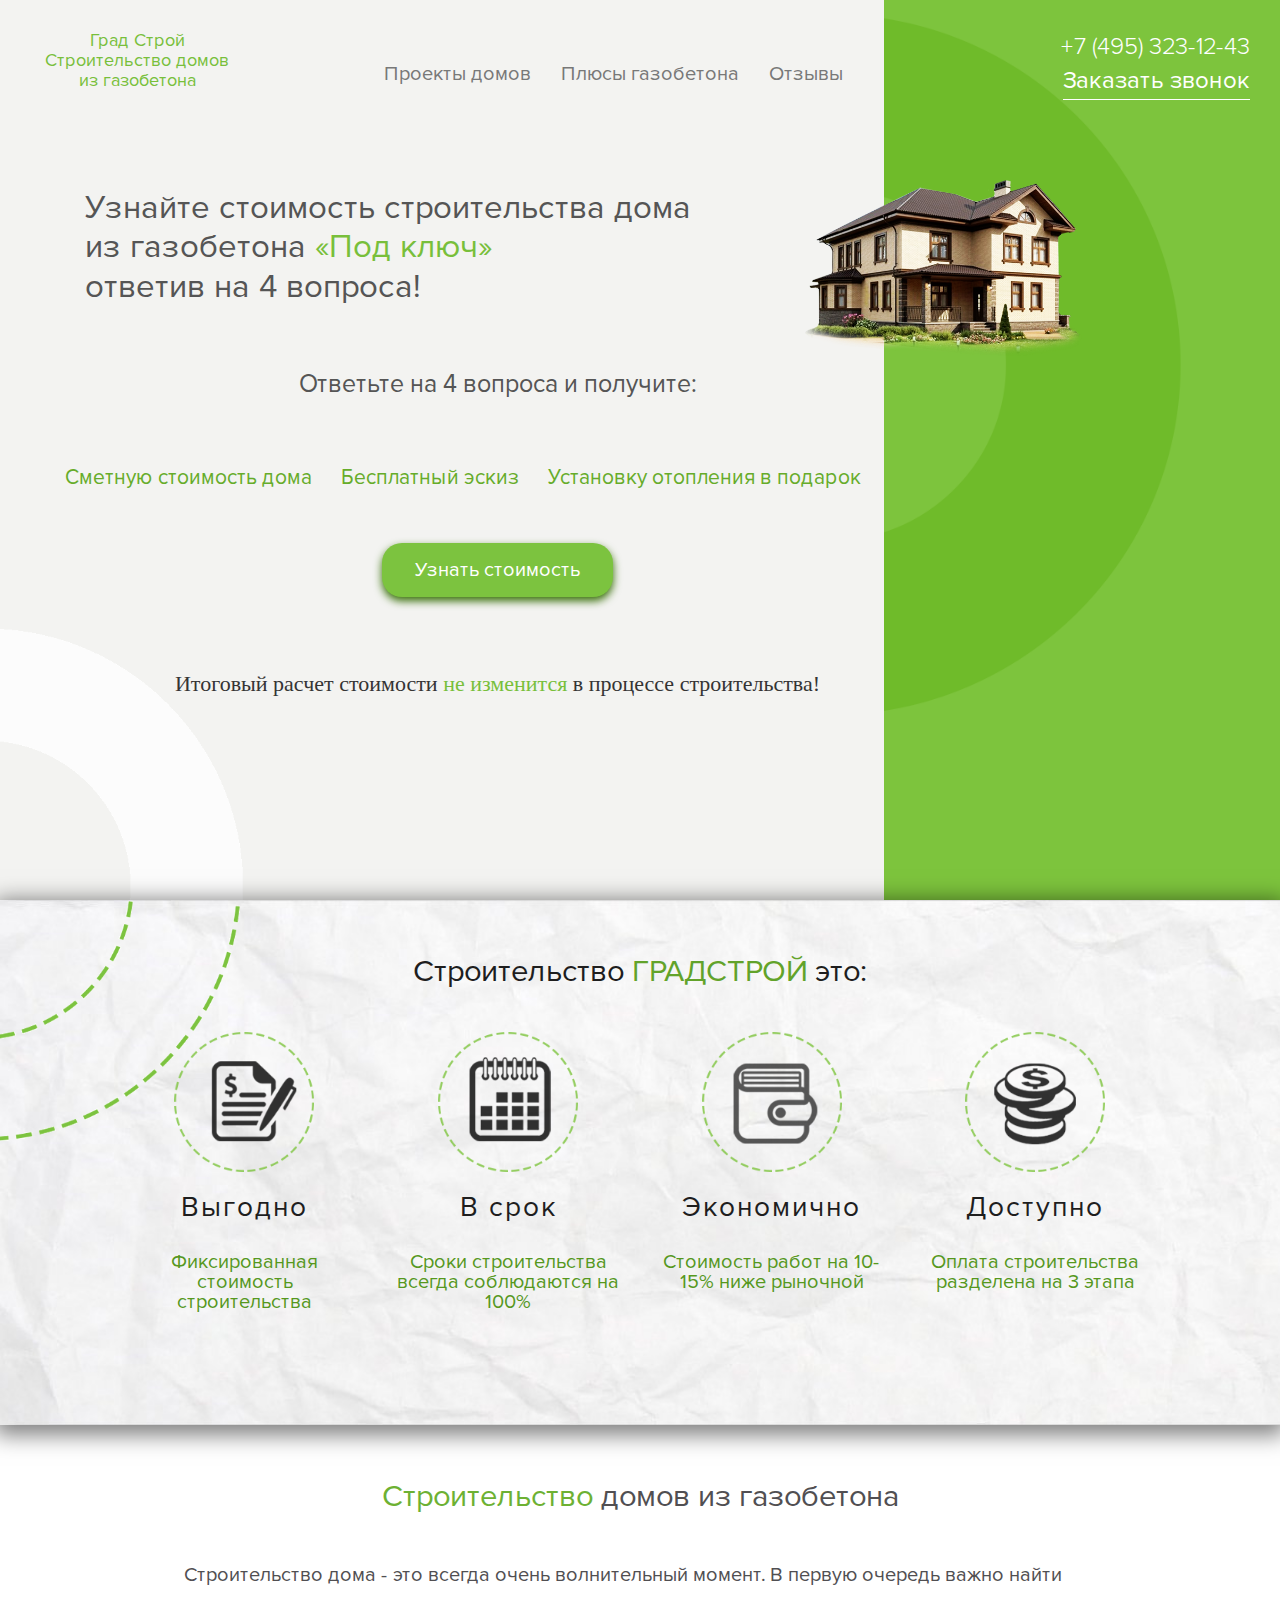
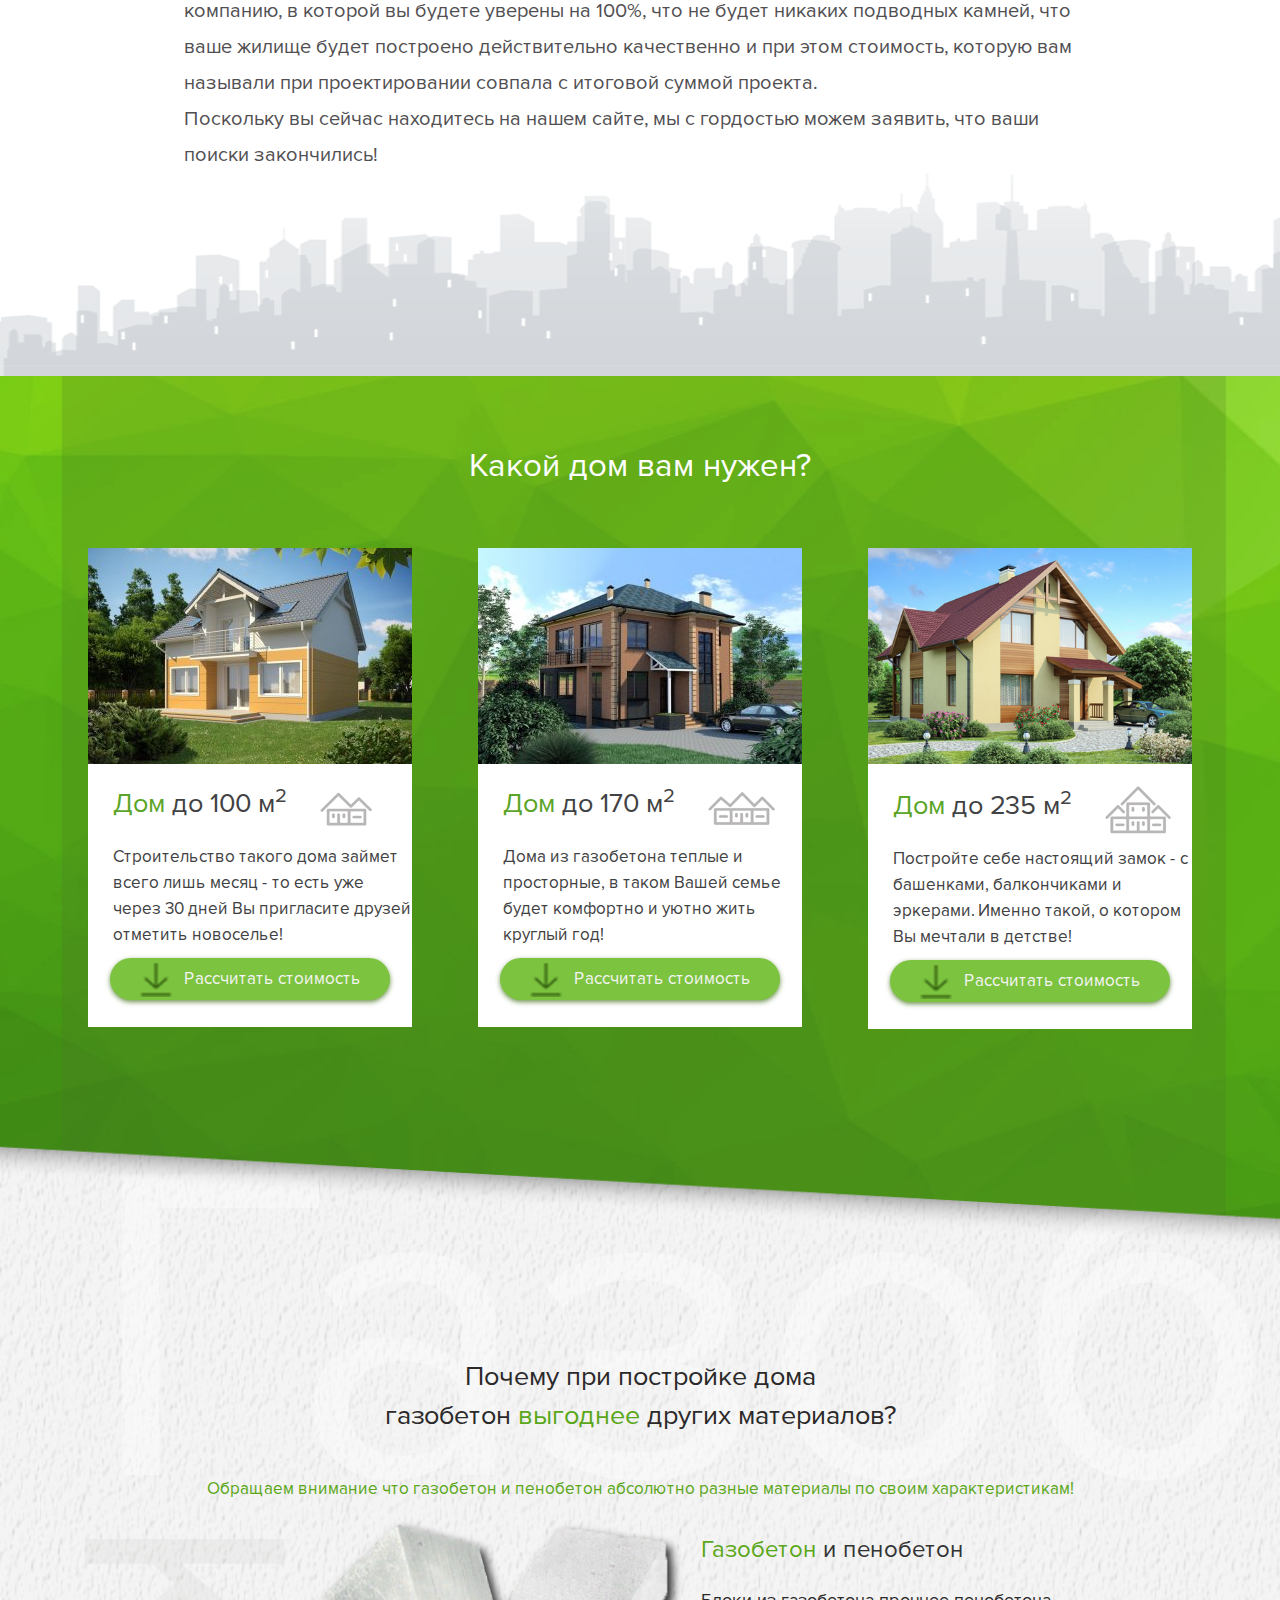
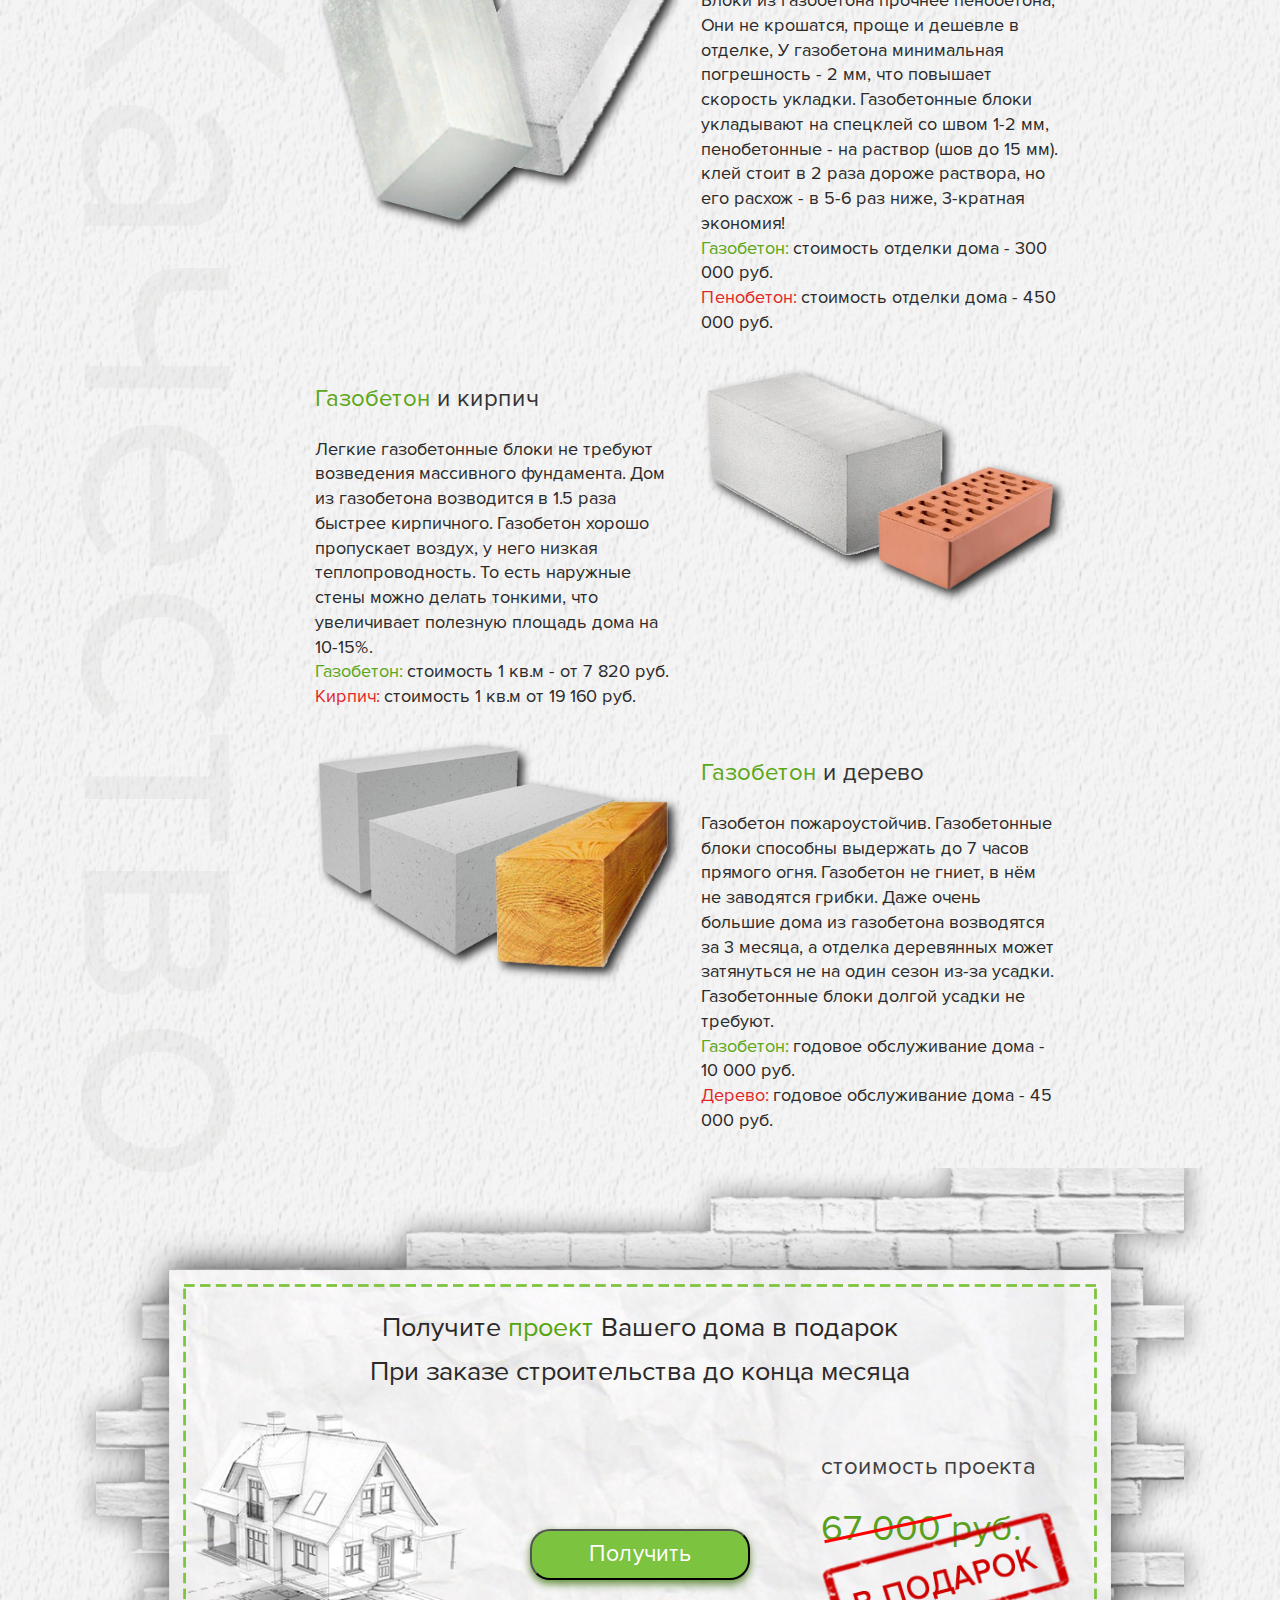
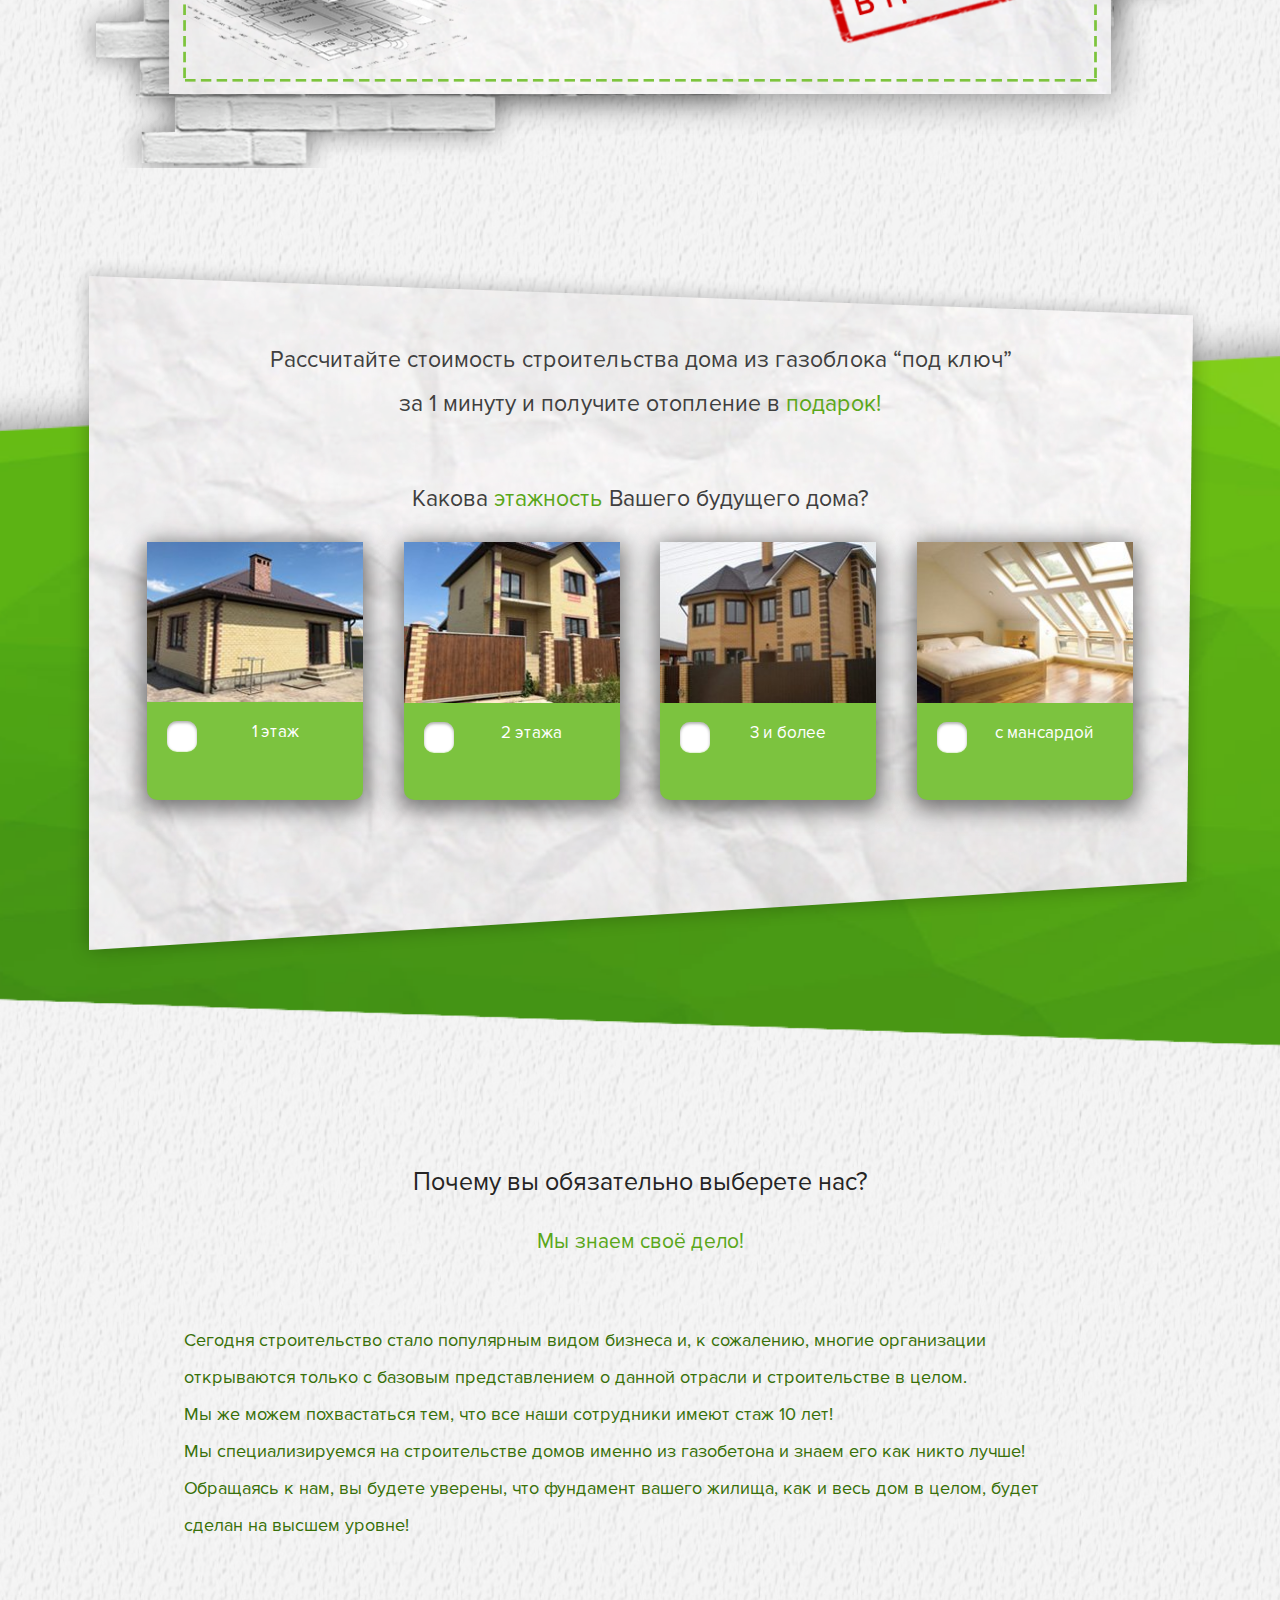
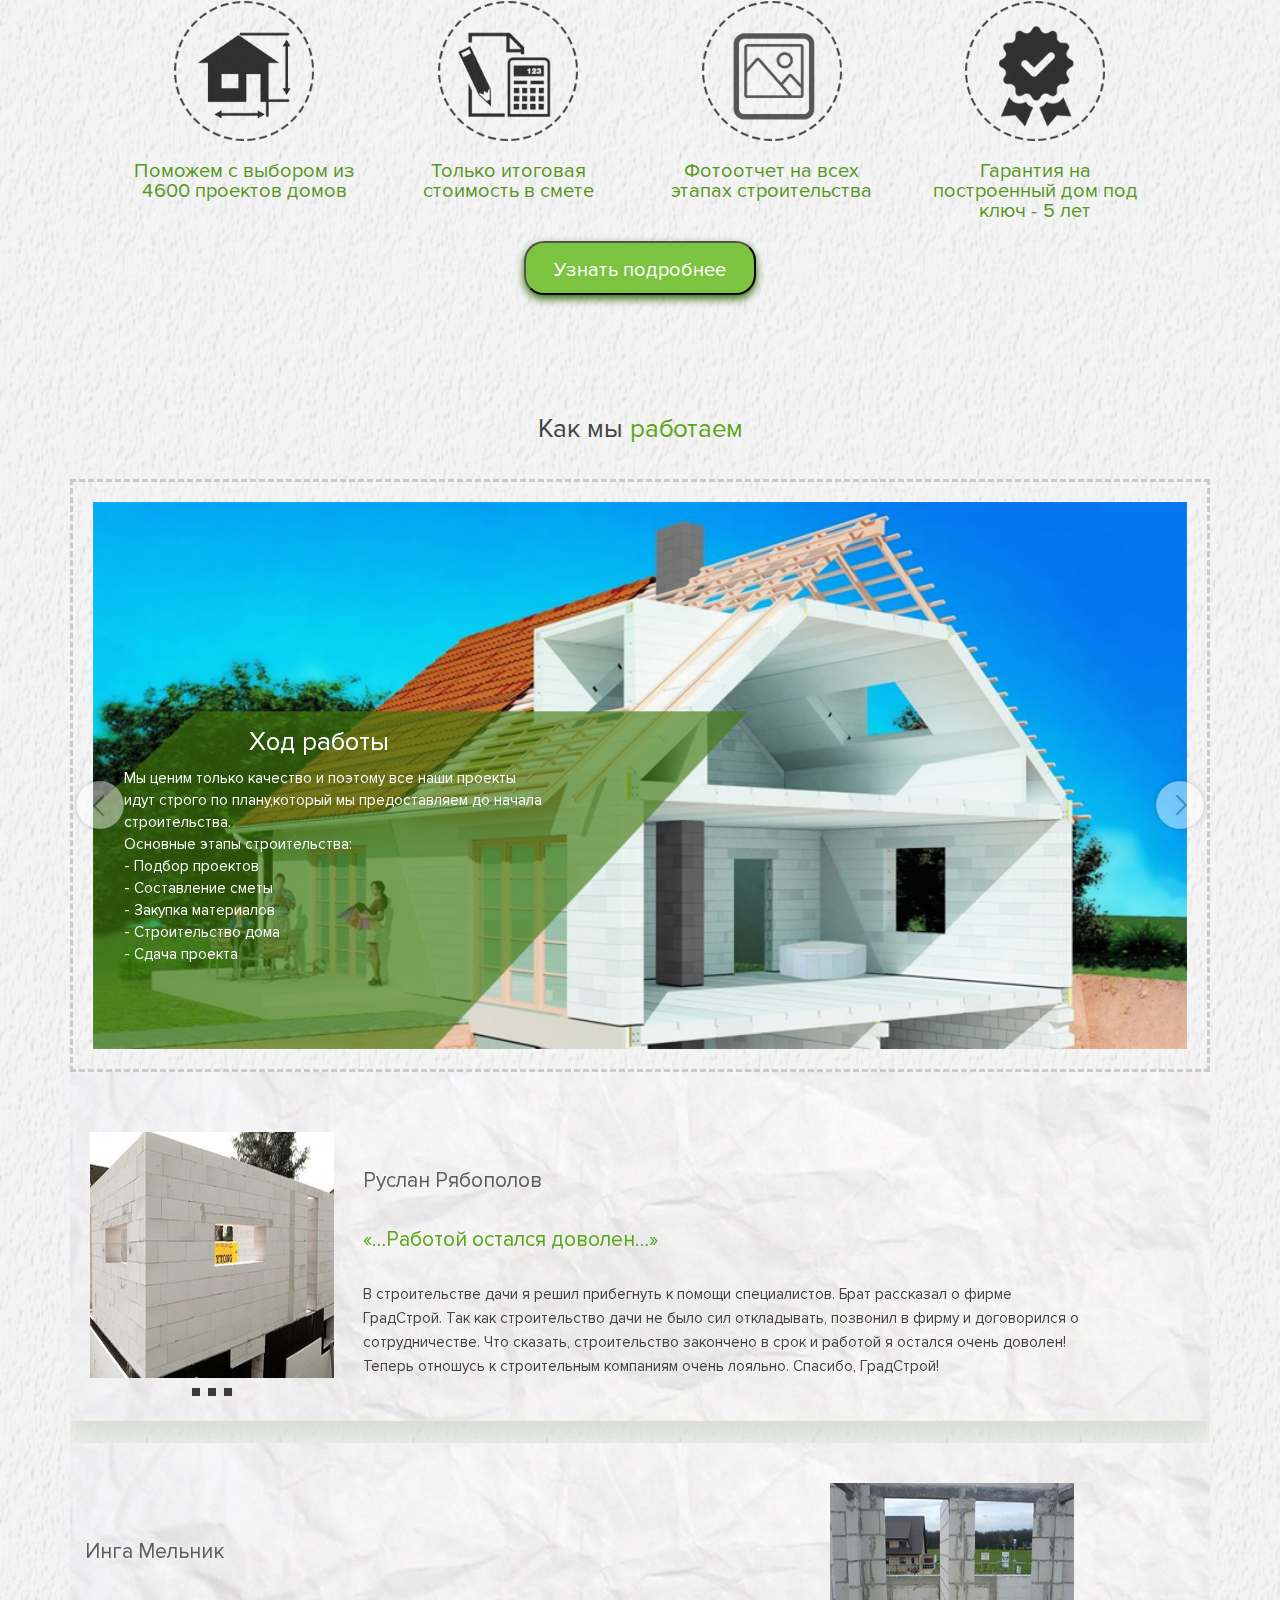
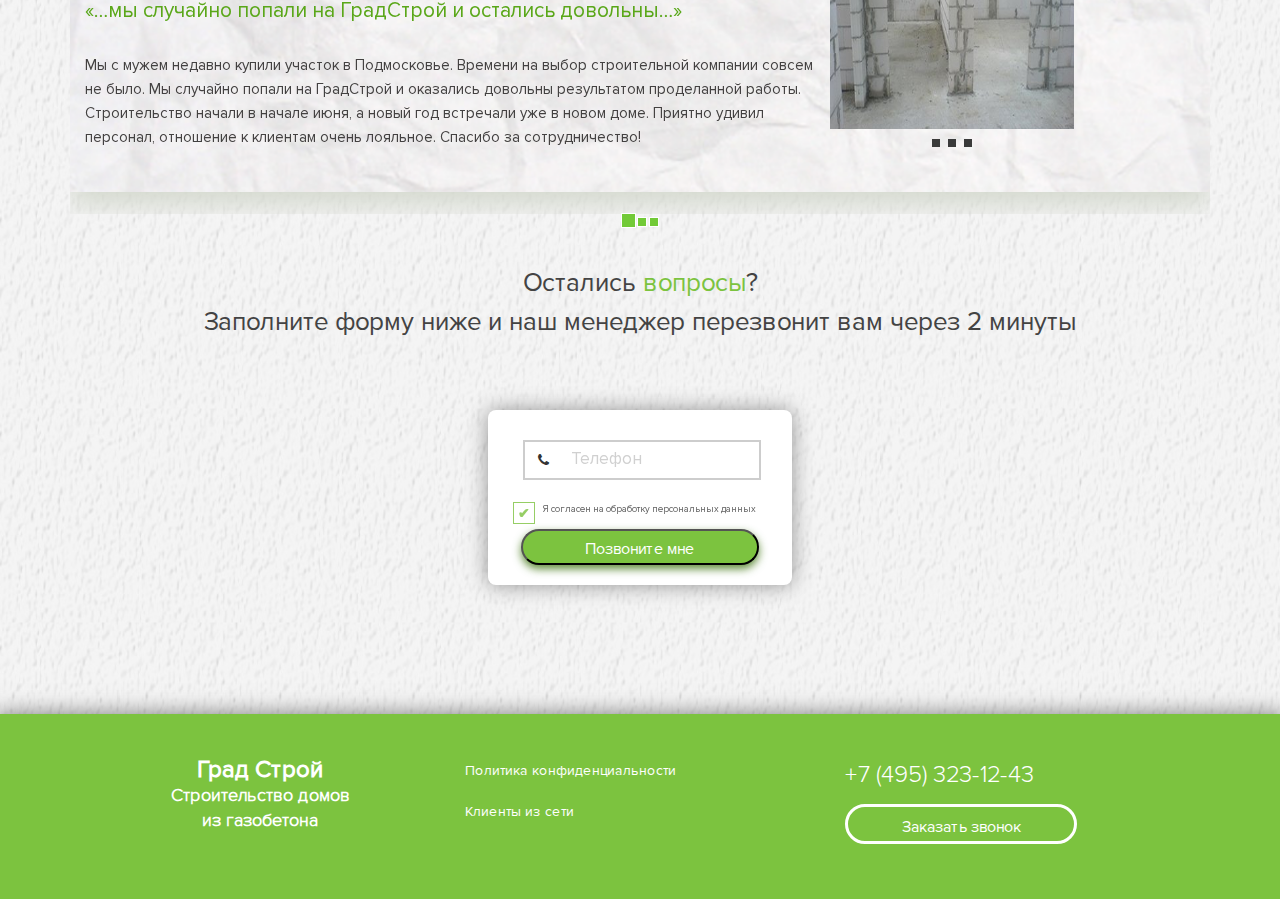
==== commit 2b4b94b3: "opt" ====
--- a/index.html
+++ b/index.html
@@ -1,1266 +1 @@
-<!DOCTYPE html>
-<html lang="ru">
-<head>
-<meta charset="utf-8">
-<meta http-equiv="X-UA-Compatible" content="IE=edge">
-<meta name="viewport" content="width=device-width, initial-scale=1">
-<meta name="format-detection" content="telephone=no">
-<link rel="shortcut icon" type="image/x-icon" href="logo.png" />
-<meta name="description" content="Град Строй строительство домов из газобетона" />
-<meta name="keywords" content="строительство домов из газобетона, расчет, смета, заказать" />
-<title>Строительство домов из газобетона</title>
-<!-- Bootstrap -->
-<link rel="stylesheet" href="css/bootstrap.css">
-<style>
-.wrapper {
-margin:auto;
-height: 100%;    
-}
-#header__top{
-max-width: 191.25rem;
-margin:auto;
-}
-#header {
-position:relative;
-height: 100vh;
-max-height: 63.19rem;
-min-height:50rem;
-padding-bottom: 8.813rem;
-background-color:#f3f3f1;
-padding-top: 1.875rem;
-}
-.header__order.callback {
-background-color: rgb( 124, 195, 63 );
-box-shadow: 0.087px 0.25rem 0.5rem 0 rgb( 54, 110, 6 );
-width: 14.44rem;
-height:3.375rem;
-line-height:3.375rem;
-margin:auto;
-margin-bottom:3.375rem;
-margin-top:3.125rem;
-font-size: 1.25rem;
-font-family: "Proxima Nova Regular";
-color: rgb( 255, 255, 255 );
-text-align: center;
-border-radius: 1.25rem;
-display: block;
-}
-.header__questions {  
-font-size:1.563rem;
-font-family: "Proxima Nova Regular";
-color: rgb( 85, 85, 85 );
-text-align: center;
-margin-top: 3.75rem;
-margin-bottom: 3.75rem;
-}
-.green_block {
-position:absolute;
-height: 100vh;
-top: 0;
-right: 0;
-width: 30.9%;
-background:url(img/elips.png) no-repeat;
-background-size:cover;
-background-position:center center;
-min-height:50rem;
-padding-bottom: 8.813rem;
-}
-.header_house {
-display: block;
-position: absolute;
-max-width: 30.44rem;
-width: 70%;
-top: 20%;
-left: -20%;
-}
-.navbar-brand {
-position: absolute;
-font-size: 1.25rem;
-font-family: "Proxima Nova Regular";
-color: rgb(120, 191, 59);
-line-height: 1.2;
-text-align: center;
-left: 0;
-top: 0; 
-}
-a.navbar-brand:hover{
-color: rgb(120, 191, 59);
-cursor: default;
-}
-a.navbar-brand span {
-font-family: "Proxima Nova Regular";
-}
-.phone_container  {
-position: absolute;
-right: 0;
-top: 0;
-width: 30%;
-}
-.navbar-brand span{
-font-weight: normal;
-}
-.navbar.navbar-default {
-background-color: transparent!important;
-border: none;  
-}
-.navbar-default .navbar-nav > li > a { 
-font-size: 1.25rem;
-font-family: "Proxima Nova Regular";
-color:#787878!important;
-line-height: 1.2;
-text-align: left;
-}
-.navbar-default .navbar-nav > li:last-child>a{
-padding-right: 0!important}
-.navbar-default .navbar-nav > li > a:hover{
-color: rgb(120, 191, 59)!important;
-}
-.header__phone {
-font-size: 1.5rem;
-font-family: "Proxima Nova Light";
-color: rgb( 255, 255, 255 );
-text-align: left;
-display: block;
-text-align: right;
-}
-.callback_link{
-border:none;
-border-bottom:  0.0625rem solid #fff;
-background-color: transparent;
-font-size: 1.5rem;
-color: #fff;  
-/*margin-right: 5.125rem;*/
-position: relative;
-margin-bottom: 1.25rem;
-display: block;
-float: right;
-}
-.header__activity {
-font-size: 2.063rem;
-font-family: "Proxima Nova Regular";
-color: rgb(85, 85, 85);
-line-height: 1.2;
-text-align: left;
-z-index: 14;
-margin-top: 10%;
-}
-.sum_notchanged {
-font-size:1.375rem;
-font-family: "Proxima Nova Regular ";
-color: rgb(53, 52, 52);
-line-height: 1.2;
-text-align: center;
-}
-.header__activity span,
-.result,
-.sum_notchanged span {
-color: rgb(120, 191, 59);
-}
-</style> 
-<!-- Yandex.Metrika counter -->
-<script type="text/javascript" >
-    (function (d, w, c) {
-        (w[c] = w[c] || []).push(function() {
-            try {
-                w.yaCounter49623922 = new Ya.Metrika2({
-                    id:49623922,
-                    clickmap:true,
-                    trackLinks:true,
-                    accurateTrackBounce:true
-                });
-            } catch(e) { }
-        });
-
-        var n = d.getElementsByTagName("script")[0],
-            s = d.createElement("script"),
-            f = function () { n.parentNode.insertBefore(s, n); };
-        s.type = "text/javascript";
-        s.async = true;
-        s.src = "https://mc.yandex.ru/metrika/tag.js";
-
-        if (w.opera == "[object Opera]") {
-            d.addEventListener("DOMContentLoaded", f, false);
-        } else { f(); }
-    })(document, window, "yandex_metrika_callbacks2");
-</script>
-<noscript><div><img src="https://mc.yandex.ru/watch/49623922" style="position:absolute; left:-9999px;" alt="" /></div></noscript>
-<!-- /Yandex.Metrika counter -->
-
-
-</head>
-<body>
-<div class="wrapper"> 
-<header class="container-fluid" id ="header">
-<img class="white_element" src="img/white.png" alt="Белый круг"> 
-  <div class="green_block">   
-   <img class="header_house" src="img/main_house.png" alt="Дом из газобетона">
-  </div>
-  <div id="header__top">
-   <div  class="col-md-12" id="header__navigation">
-    <div class="col-md-8 col-sm-8">
-      <a class="navbar-brand" href="#">Град Строй <br><span>Строительство домов <br> из газобетона</span></a>
-    <nav class="navbar navbar-default navbar-static-top navbar-right">     
-        <!-- Brand and toggle get grouped for better mobile display -->
-        <div class="navbar-header">
-          <button type="button" class="navbar-toggle collapsed" data-toggle="collapse" data-target="#bs-example-navbar-collapse-1" aria-expanded="false">
-            <span class="sr-only">Toggle navigation</span>
-            <span class="icon-bar"></span>
-            <span class="icon-bar"></span>
-            <span class="icon-bar"></span>
-          </button>
-          
-        </div>
-        <!-- Collect the nav links, forms, and other content for toggling -->
-        <div class="collapse navbar-collapse scroll-nav" id="bs-example-navbar-collapse-1" >
-          <ul class="nav navbar-nav">
-            <li><a href="#select_house">Проекты домов</a></li>
-            <li><a href="#beton">Плюсы газобетона</a></li>
-            <li><a href="#reviews">Отзывы</a></li>            
-          </ul>          
-        </div><!-- /.navbar-collapse -->      
-      </nav>
-    </div>
-    <div class="col-md-2 col-sm-3 phone_container">
-
-    	     <a href="tel:+74953231243" class="header__phone">+7 (495) 323-12-43</a>
-
-            <a class="header__order callback_link" href="#" data-target=".modal_callback" data-toggle="modal"> Заказать звонок</a>                    
-     </div>
-</div>
-</div>
-<div class="container">
-  <div class="col-md-9">
-    <h1 class="header__activity">Узнайте стоимость строительства дома <br class="breaks"> 
-    из газобетона <span> «Под ключ»</span> <br class="breaks">  ответив на 4 вопроса!</h1>
-    
-    <p class="header__questions">Ответьте на 4 вопроса и получите:</p>
-    <span class="result result1">Сметную стоимость дома</span> <span class="result">Бесплатный эскиз</span> <span class="result">Установку отопления в подарок</span><br>
-    <a href="#test" class="header__order callback">Узнать стоимость</a><br>
-    <p class="sum_notchanged">Итоговый расчет стоимости <span>не изменится</span> в процессе строительства!</p>
-    </div>
- </div>
-</header>
-
-<!-- Блок с преимуществами  -->
-<div id="advantages" class="container-fluid"> 
-  <img class="green_element" src="img/green.png" alt="Зеленый круг">
-  <div class="container"> 
-    
-     <h2 class="advantages__title">Строительство <span>Градcтрой</span> это:</h2>
-     <div class="col-md-12 ">
-        <div class="row advantages_section">
-        <div class="col-md-3 col-sm-6 "> 
-          <object class="svg_icons" name="graph" type="image/svg+xml" 
-          data="img/icon1.svg"></object>   
-          <p class="advantages__text economy">Выгодно</p> 
-           <p class="advantages__description">Фиксированная стоимость
-            строительства</p>      
-         </div>
-
-         <div  class="col-md-3 col-sm-6"> 
-          <object class="svg_icons" name="graph" type="image/svg+xml" 
-          data="img/icon2.svg"></object>   
-          <p class="advantages__text">В срок</p> 
-           <p class="advantages__description">Сроки строительства всегда
-            соблюдаются на 100%</p>      
-         </div>
-
-         <div  class="col-md-3 col-sm-6"> 
-          <object class="svg_icons" name="graph" type="image/svg+xml" 
-          data="img/icon3.svg"></object>   
-          <p class="advantages__text">Экономично</p> 
-           <p class="advantages__description">Стоимость работ на 10-15%
-            ниже рыночной</p>      
-         </div>
-
-         <div  class="col-md-3 col-sm-6"> 
-          <object class="svg_icons" name="graph" type="image/svg+xml" 
-          data="img/icon4.svg"></object>   
-          <p class="advantages__text">Доступно</p> 
-           <p class="advantages__description">Оплата строительства
-            разделена на 3 этапа</p>      
-         </div>          
-        </div>
-      </div>
-    </div>
-  </div>
-<div id="process" class="container-fluid"> 
-  <div class="container">    
-     <h2 class="process__title"><span>Строительство</span> домов из газобетона</h2>        
-       <p class="process__text">Строительство дома - это всегда очень волнительный момент. В первую очередь важно найти компанию, в которой вы будете уверены на 100%, что не будет никаких подводных камней, что
-      ваше жилище будет построено действительно качественно и при этом стоимость, которую вам называли при проектировании совпала с итоговой суммой проекта.<br>
-       Поскольку вы сейчас находитесь на нашем сайте, мы с гордостью можем заявить, что ваши поиски закончились!</p>
-    </div>
-  <img class="process_image" src="img/grey_houses.png" alt="Силуэты домов">
-</div>
-<div id="select_house" class="container-fluid"> 
-  <div class="container select__container">    
-     <h2 class="select_house__title">Какой дом вам нужен?</h2>
-        <div class="row">
-        <div  class="col-md-4 col-sm-12">
-          <div class="select_house__block">
-            <img class="select_house__image" src="img/house1.jpg" alt="Дом из газобетона">
-            <span class="select_house__text"><span>Дом</span> до 100 м<sup>2</sup></span>
-            <span class="select_house__icon"><img сlass="select__icon" src="img/house1_icon.png" alt="Дом из газобетона"></span>
-            <p class="select_house__description">Строительство такого дома займет всего лишь месяц - то есть уже через 30 дней Вы пригласите
-            друзей отметить новоселье!</p>
-           <a class="select_house__button" href="#test" target="_blank">
-            <img class="select_house__button_icon" src="img/arrow.png" alt="Дом из газобетона">Рассчитать стоимость
-           </a>
-          </div>
-         </div>
-          <div  class="col-md-4 col-sm-12">
-          <div class="select_house__block">
-            <img class="select_house__image" src="img/house2.jpg" alt="Дом из газобетона">
-            <span class="select_house__text"><span>Дом</span> до 170 м<sup>2</sup></span>
-            <span class="select_house__icon"><img сlass="select__icon" src="img/house2_icon.png" alt="Дом из газобетона"></span>
-            <p class="select_house__description">Дома из газобетона теплые и
-             просторные, в таком Вашей семье будет комфортно и уютно жить круглый год!</p>
-           <a class="select_house__button" href="#test" target="_blank">
-            <img class="select_house__button_icon" src="img/arrow.png" alt="Дом из газобетона">Рассчитать стоимость
-           </a>
-          </div>
-        </div>
-          <div  class="col-md-4 col-sm-12">
-          <div class="select_house__block">
-            <img class="select_house__image" src="img/house3.jpg" alt="Дом из газобетона">
-            <span class="select_house__text"><span>Дом</span> до 235 м<sup>2</sup></span>
-            <span class="select_house__icon"><img сlass="select__icon" src="img/house3_icon.png" alt="Дом из газобетона"></span>
-            <p class="select_house__description">Постройте себе настоящий замок - с башенками, балкончиками и эркерами. Именно такой, о котором
-            Вы мечтали в детстве!</p>
-           <a class="select_house__button" href="#test" target="_blank">
-            <img class="select_house__button_icon" src="img/arrow.png" alt="Дом из газобетона">Рассчитать стоимость
-           </a>
-          </div>
-            </div>              
-        </div>
-       </div>
-</div> 
-<div id="beton" class="container-fluid">
-  <div class="container"> 
-    <div class="white_bgtext">Газобетон</div>
-    <p class="beton__title">Почему при постройке дома<br> газобетон <span>выгоднее</span> других материалов?</p>
-    <p class="beton__titleextra">Обращаем внимание что газобетон и пенобетон абсолютно разные материалы по своим характеристикам!</p>
-    <div class="col-md-12">
-      <div class="col-md-2">
-      <p class="vertical_text">Качество</p>
-      </div>
-      <div class="col-md-9 col-sm-12 beton__container">
-        <div class="col-md-12 col-sm-12 beton__container">
-      <div class="col-md-6 beton__container">
-        <img class="beton__image" src="img/brick.png" alt="Газобетон">
-      </div>
-      <div class="col-md-6 beton__container">
-        <p class="beton__description_title"><span>Газобетон</span> и пенобетон</p>
-        <p class="beton__description">
-        Блоки из газобетона прочнее пенобетона, Они
-        не крошатся, проще и дешевле в отделке,
-        У газобетона минимальная погрешность - 2 мм, 
-        что повышает скорость укладки. Газобетонные
-        блоки укладывают на спецклей со швом
-        1-2 мм, пенобетонные - на раствор (шов до 15 мм).
-        клей стоит в 2 раза дороже раствора, 
-        но его расхож - в 5-6 раз ниже,
-        3-кратная экономия! <br>
-        <span>Газобетон:</span> стоимость отделки 
-        дома - 300 000 руб.<br>
-        <span class="red_text"> Пенобетон:</span> стоимость отделки 
-        дома - 450 000 руб.</p>
-      </div>
-    </div>
-     <div class="col-md-12 beton__mobile1 beton__container">      
-      <div class="col-md-6 beton__container">
-        <p class="beton__description_title"><span>Газобетон</span> и кирпич</p>
-        <p class="beton__description">
-        Легкие газобетонные блоки не требуют
-        возведения массивного фундамента.
-        Дом из газобетона возводится в 1.5
-        раза быстрее кирпичного. Газобетон
-        хорошо пропускает воздух, у него
-        низкая теплопроводность. То есть 
-        наружные стены можно делать тонкими,
-        что увеличивает полезную площадь дома
-         на 10-15%. <br>
-        <span>Газобетон:</span> стоимость 1 кв.м - от 7 820 руб.<br>
-        <span class="red_text"> Кирпич:</span> стоимость 1 кв.м от 19 160 руб.</p>
-      </div>
-      <div class="col-md-6">
-        <img class="beton__image" src="img/brick1.png" alt="Газобетон">
-      </div>
-    </div>
- <div class="col-md-12 beton__mobile2 beton__container" >
-      <div class="col-md-6 beton__container">
-        <img class="beton__image" src="img/brick1.png" alt="Газобетон">
-      </div>
-      <div class="col-md-6 beton__container">
-        <p class="beton__description_title"><span>Газобетон</span> и кирпич</p>
-        <p class="beton__description">
-        Легкие газобетонные блоки не требуют
-        возведения массивного фундамента.
-        Дом из газобетона возводится в 1.5
-        раза быстрее кирпичного. Газобетон
-        хорошо пропускает воздух, у него
-        низкая теплопроводность. То есть 
-        наружные стены можно делать тонкими,
-        что увеличивает полезную площадь дома
-         на 10-15%. <br>
-        <span>Газобетон:</span> стоимость 1 кв.м - от 7 820 руб.<br>
-        <span class="red_text"> Кирпич:</span> стоимость 1 кв.м от 19 160 руб.</p>
-      </div>
-  </div>
-     <div class="col-md-12 beton__container">
-      <div class="col-md-6 beton__container">
-        <img class="beton__image" src="img/brick2.png" alt="Газобетон">
-      </div>
-      <div class="col-md-6 beton__container">
-        <p class="beton__description_title"><span>Газобетон</span> и дерево</p>
-        <p class="beton__description">
-        Газобетон пожароустойчив. 
-          Газобетонные блоки способны
-          выдержать до 7 часов прямого огня.
-          Газобетон не гниет, в нём не заводятся
-          грибки. Даже очень большие дома из
-          газобетона возводятся за 3 месяца, а
-          отделка деревянных может затянуться
-          не на один сезон из-за усадки.
-          Газобетонные блоки долгой усадки
-          не требуют.<br>
-        <span>Газобетон:</span> годовое обслуживание
-         дома - 10 000 руб.<br>
-        <span class="red_text"> Дерево:</span> годовое обслуживание
-        дома - 45 000 руб.</p>
-      </div>
-    </div>
-  </div>
-</div>
-
-<div class="clearfix"></div> 
-<!-- 
- </div>Разобраться!!!!  -->
-    <div class="present">
-      <div class="present__body">
-        <img class="present__bg" src="img/present_bg.png" alt="Фон">
-        <p class="present__title">Получите <span>проект</span> Вашего дома в подарок<br> При заказе строительства до конца месяца</p>
-        <div class="col-md-12 present__sections">
-          <div class="col-md-4 col-sm-12">
-            <img class="present__image" src="img/present.png" alt="Дом">
-          </div>
-          <div class="col-md-4 col-sm-12 ">
-            <button data-target=".modal_callback_design" data-toggle="modal" class="present__button">Получить</button>
-          </div>
-          <div class="col-md-4 col-sm-12 ">
-            <div class="prices_block">
-              <p class="present__price">стоимость проекта</p>
-            
-        <span class="old-price">67 000 </span><span class="roubles">руб.</span><br> 
-             
-        <img class="present__tag" src="img/present_tab.png" alt="Подарок">
-      </div> 
-          </div>
-          </div>
-        </div>
-      </div>
-    </div>
-   </div>
-</div>
-<div class="clearfix"></div>
-
-<section id="test" class="container-fluid">
-<div class="container questions__container">
-  <img class="test__bg2" src="img/test_sbg.png" alt="Расчет"> 
-   <div class="test__area">
-<form id="msform" action="mail.php" method="POST" onsubmit="yaCounter49623922.reachGoal ('TEST'); return true;"  >
-  <h2 class="count">Рассчитайте стоимость строительства дома из газоблока “под ключ” <br class="breaks"> за 1 минуту и получите отопление в <span class="grey_text">подарок!</span></h2>     
-    <fieldset  class="double_section question   tests__questions">
-     
-      <p class="questions"> Какова <span class="grey_text">этажность</span> Вашего будущего дома?</p>
-      <div class="row">
-        <div class="col-md-12">
-          <div class="col-md-3 col-sm-6 questions__container">
-             <div class="answer_block big">
-              <img class="test__image" src="img/one.jpg" alt="Одноэтажный дом">
-              <div class="checkbox">
-              <input class="checked_answer" id="check1" type="radio" name="check" value="1 этаж" onclick="msform.floor.value=this.value"  >
-               <label class="test__label" for="check1"></label><span class="answer__text">1 этаж</span>
-                <br>    
-               </div> 
-           </div>
-          </div>
-          <div class="col-md-3 col-sm-6 questions__container">
-             <div class="answer_block big">
-              <img class="test__image" src="img/test12.jpg" alt="Одноэтажный дом">
-              <div class="checkbox">
-              <input class="checked_answer" id="check2" type="radio" name="check" value="2 этажа"  onclick="msform.floor.value=this.value" >
-               <label class="test__label" for="check2"></label><span class="answer__text">2 этажа</span>
-                <br>    
-               </div> 
-           </div>
-          </div>
-          <div class="col-md-3 col-sm-6 questions__container">
-             <div class="answer_block big">
-              <img class="test__image" src="img/test13.jpg" alt="Одноэтажный дом">
-              <div class="checkbox">
-              <input class="checked_answer" id="check3" type="radio" name="check" value="3 и более" onclick="msform.floor.value=this.value"  >
-               <label class="test__label" for="check3"></label><span class="answer__text">3 и более</span>
-                <br>    
-               </div> 
-           </div>
-          </div>
-          <div class="col-md-3 col-sm-6 questions__container">
-             <div class="answer_block big">
-              <img class="test__image" src="img/test14.jpg" alt="Одноэтажный дом">
-              <div class="checkbox">
-              <input class="checked_answer" id="check4" type="radio" name="check" value="с мансардой" onclick="msform.floor.value=this.value">
-               <label class="test__label" for="check4"></label><span class="answer__text">с мансардой</span>
-                <br>    
-               </div> 
-           </div>
-          </div>
-       </div> <!-- 12 колонок -->
-      </div> <!-- ряд -->            
-    </fieldset>
-    <fieldset>
-
-    <p class="questions"> Какая <span class="grey_text">площадь</span> Вашего дома?</p>
-      <div class="row">
-        <div class="col-md-12 ">
-          <div class="col-md-3 col-sm-6 questions__container">
-             <div class="answer_block big ">
-              <span class="answer__text square" >Дом 1 этаж<br class="test_breaks"> от 80 м<sup>2</sup></span>
-              <img class="test__image black" src="img/slide_icon1.png" alt="Одноэтажный дом">
-              <div class="checkbox abs_position">
-              <input class="checked_answer" id="check21" type="radio" name="check" value="Дом 1 этаж от 80 м"  onclick="msform.square.value=this.value" >
-               <label class="test__label" for="check21"></label>
-                <br>    
-               </div> 
-           </div>
-          </div>
-          <div class="col-md-3 col-sm-6 questions__container">
-             <div class="answer_block big ">
-              <span class="answer__text square"  >Дом 2 этажа <br class="test_breaks">от 140 м<sup>2</sup></span>
-              <img class="test__image black" src="img/slide_icon2.png" alt="Одноэтажный дом">
-
-              <div class="checkbox abs_position">
-              <input class="checked_answer" id="check22" type="radio" name="check" value="Дом 2 этажа от 140 м" onclick="msform.square.value=this.value">
-               <label class="test__label" for="check22"></label>
-                <br>    
-               </div> 
-           </div>
-          </div>
-          <div class="col-md-3 col-sm-6 questions__container">
-             <div class="answer_block big square">
-              <span class="answer__text square">Дом 2 этажа <br class="test_breaks">от 140 до 200м<sup>2</sup></span>
-              <img class="test__image black" src="img/slide_icon3.png" alt="Одноэтажный дом">
-              <div class="checkbox abs_position">
-              <input class="checked_answer" id="check23" type="radio" name="check" value="Дом 2 этажа от 140 до 200м" onclick="msform.square.value=this.value">
-               <label class="test__label" for="check23"></label>
-                <br>    
-               </div> 
-           </div>
-          </div>
-          <div class="col-md-3 col-sm-6 questions__container">
-             <div class="answer_block big square">
-              <span class="answer__text square">Дом от 200м<sup>2</sup></span>
-              <img class="test__image black" src="img/slide_icon4.png" alt="Одноэтажный дом">
-              <div class="checkbox abs_position">
-              <input class="checked_answer" id="check24" type="radio" name="check" value="Дом от 200м" onclick="msform.square.value=this.value" >
-               <label class="test__label" for="check24"></label>
-                <br>    
-               </div> 
-           </div>
-          </div>
-       </div> <!-- 12 колонок -->
-      </div> <!-- ряд -->       
-    </fieldset>
-    <fieldset>
-    <p class="questions"> Удаленность <span class="grey_text" >от Москвы</span></p>
-      <div class="row">
-        <div class="col-md-12">
-          <div class="col-md-3 col-sm-6 questions__container">
-             <div class="answer_blocks small">
-              <div class="checkbox">
-              <input class="checked_answer" id="check31" type="radio" name="check" value="В черте города"  onclick="msform.distance.value=this.value"  >
-               <label class="test__label" for="check31"></label><span class="answer__text">В черте города</span>
-                <br>    
-               </div> 
-           </div>
-          </div>
-          <div class="col-md-3 col-sm-6 questions__container">
-             <div class="answer_blocks small">
-              <div class="checkbox">
-              <input class="checked_answer" id="check32" type="radio" name="check" value="До 50 км" onclick="msform.distance.value=this.value">
-               <label class="test__label" for="check32"></label><span class="answer__text">До 50 км</span>
-                <br>    
-               </div> 
-           </div>
-          </div>
-          <div class="col-md-3 col-sm-6 questions__container">
-             <div class="answer_blocks small">
-              <div class="checkbox">
-              <input class="checked_answer" id="check33" type="radio" name="check" value="От 51 км" onclick="msform.distance.value=this.value">
-               <label class="test__label" for="check33"></label><span class="answer__text">От 51 км</span>
-                    
-               </div> 
-           </div>
-          </div>
-          <div class="col-md-3 col-sm-6 questions__container">
-             <div class="answer_blocks small">
-              <div class="checkbox">
-              <input class="checked_answer" id="check34" type="radio" name="check" value="Другой регион" onclick="test.distance.value=this.value"  ><label class="test__label" for="check34"></label><span class="answer__text">Другой регион</span>
-                <br>    
-               </div> 
-           </div>
-          </div>
-       </div> <!-- 12 колонок -->
-      </div> <!-- ряд -->        
-    </fieldset>
-    <fieldset>    
-    <p class="questions"> Когда планируете <span class="grey_text">начать</span> строительство? </p>
-      <div class="row">
-        <div class="col-md-12">
-          <div class="col-md-3 col-sm-6 questions__container">
-             <div class="answer_blocks small">
-              <div class="checkbox">
-              <input class="checked_answer" id="check41" type="radio" name="check" value="В ближайшее время" onclick="quizz.season.value=this.value"  >
-               <label class="test__label" for="check41"></label><span class="answer__text">В ближайшее время</span>
-                <br>    
-               </div> 
-           </div>
-          </div>
-
-          <div class="col-md-3 col-sm-6 questions__container">
-             <div class="answer_blocks small">
-              <div class="checkbox">
-              <input class="checked_answer" id="check42" type="radio" name="check" value="осенью" onclick="quizz.season.value=this.value"  >
-               <label class="test__label" for="check42"></label><span class="answer__text">Осенью</span>
-                <br>    
-               </div> 
-           </div>
-          </div>
-          <div class="col-md-3 c0l-sm-6 questions__container">
-              <div class="answer_blocks small">
-              <div class="checkbox">
-              <input class="checked_answer" id="check43" type="radio" name="check" value="весной" onclick="quizz.season.value=this.value"  >
-               <label class="test__label" for="check43"></label><span class="answer__text">Весной</span>
-                <br>    
-               </div> 
-           </div>
-          </div>
-          <div class="col-md-3 col-sm-6 questions__container">
-             <div class="answer_blocks small">
-              <div class="checkbox">
-              <input class="checked_answer" id="check44" type="radio" name="check" value="другое время" onclick="msform.season.value=this.value"  ><label class="test__label" for="check44"></label><span class="answer__text">Другое</span>
-                <br>    
-               </div> 
-           </div>
-          </div>
-       </div> <!-- 12 колонок -->
-      </div> <!-- ряд -->        
-    </fieldset>
-    <fieldset class="user_info">
- <div class="modal-dialog test">
-    <div class="modal-content tests_content">
-      <button type="button" id="close_test_form" class="close">
-       <span aria-hidden="true"></span></button>
-       <div class="titles">
-          Оставьте Ваш телефон
-        </div>
-      <div class="modal-body orders__form modal_form">
-        
-        <div class="form mt-20">                
-            <input class="orders__inputs" name="purpose" type="hidden" value="обратный звонок" />                         
-          <div>
-            <i class="fa fa-phone" aria-hidden="true"></i>
-            <input class="orders__inputs phone" placeholder="Телефон" name="user_phone"" type="tel" required="required" />
-          </div>            
-          <div class="formname">
-             <input id="checkbox_t" type="checkbox" name="checkbox_t" checked onchange="document.getElementById('submit_t').disabled = !this.checked;" />
-             <label for="checkbox_t">Я согласен на обработку персональных данных</label>    
-            <input type="submit"  name="submit" id="submit_t" value="Отправить" />
-           </div>             
-        
-        </div> <!-- form mt-20 -->
-      </div><!-- orders__form modal_form -->
-    </div>
-   </div>
-   </fieldset>
-     <div class="button_block">
-     <a id="previous" class=" action-button">Назад</a> 
-     </div>
-</form> 
-</div> 
-</div>
-</section>
-<div id="blindLayer"></div>
-<div id="company" class="container-fluid"> 
-  <div class="container">    
-     <h2 class="company__title">Почему вы обязательно выберете нас?</h2>
-     <h3 class="company__greentext">Мы знаем своё дело!</h3>
-     <p class="company__description">Сегодня строительство стало популярным видом бизнеса и, к сожалению, многие организации открываются только с базовым представлением о данной отрасли и строительстве в целом. <br> Мы же можем похвастаться тем, что все наши сотрудники имеют стаж 10 лет! <br>Мы специализируемся на строительстве домов именно из газобетона и знаем его как никто лучше! <br>Обращаясь к нам, вы будете уверены, что фундамент вашего жилища, как и весь дом в целом, будет сделан на высшем уровне!</p>
-     <div class="col-md-12">
-        <div class="row advantages_section">
-        <div  class="col-md-3 col-sm-6"> 
-          <object class="svg_icons icon2" name="graph" type="image/svg+xml" 
-          data="img/icon5.svg"></object>
-           <p class="advantages__description">Поможем с выбором
-             из 4600 проектов домов</p>      
-         </div>
-         <div  class="col-md-3 col-sm-6"> 
-          <object class="svg_icons icon2" name="graph" type="image/svg+xml" 
-          data="img/icon6.svg" ></object>          
-           <p class="advantages__description">Только итоговая
-           стоимость в смете</p>      
-         </div>
-         <div  class="col-md-3 col-sm-6"> 
-          <object class="svg_icons icon2" name="graph" type="image/svg+xml" 
-          data="img/icon7.svg" ></object>         
-           <p class="advantages__description">Фотоотчет на всех этапах
-           строительства</p>      
-         </div>
-         <div  class="col-md-3 col-sm-6"> 
-          <object class="svg_icons icon2" name="graph" type="image/svg+xml" 
-          data="img/icon8.svg" ></object>         
-           <p class="advantages__description">Гарантия на построенный
-            дом под ключ - 5 лет</p>      
-         </div>          
-        </div>
-      </div>
-      <button class="header__order callback" data-target=".modal_callback_cond" data-toggle="modal">Узнать подробнее</button>
-    </div>
-  </div> 
-<div id="examples" class="container-fluid">
-   <h2 class="examples__title">Как мы <span>работаем</span></h2>   
-   <div class="container">
-        <div class="row">
-          <div class="col-md-12">
-            <div id="carousel-example-generic" class="carousel slide" data-ride="carousel">
-              <!-- SLIDES -->
-              <div class="carousel-inner" role="listbox">
-                <div class="item active">
-                  <img class="examples_slides" alt="Примеры работ" src="img/slider_text.png">
-                <div class="example__text">
-                 <p class="example__title">Ход работы</p>
-                 <p class="example__description">Мы ценим только качество и поэтому все наши проекты идут строго по плану,который мы предоставляем до начала строительства. <br>
-                 Основные этапы строительства:<br>
-                - Подбор проектов<br>
-                - Составление сметы<br>
-                - Закупка материалов<br>
-                - Строительство дома<br>
-                - Сдача проекта</p>
-              </div>                   
-                </div>
-                <div class="item">
-                  <img class="examples_slides" alt="Примеры работ" src="img/slider_text2.png">
-                  <div class="example__text">
-                   <p class="example__title">Гарантия</p>
-                   <p class="example__description">Поскольку основной идеей и миссией нашей компании является именно качественное строительство домов,мы представляем гарантию 5 лет.Обращаясь в Градстрой, вы гарантируете себе, что ваше жилище будет надежным и крепким долгие годы!</p>
-              </div>
-                </div>
-
-                <div class="item">
-                 <img class="examples_slides" alt="Примеры работ" src="img/slider_text2.png">
-                  <div class="example__text">
-                 <p class="example__title">Контроль качества</p>
-                 <p class="example__description">На каждом этапе строительства наш инженер лично осуществаляет авторский надзор, что позволяет контролировать качество всего дома. <br> Даже послетого, когда работа завершена и вы уже заселитесь в свое жилище мы будем звонить и спрашиватьнет ли у вас каких-то комментариев или же проблем с домом. <br> Если же все-таки произошла какая-то ошибка, то мы незамедлительно разрешаем её!Мы ценим ваше доверие и относимся к своей работе с уважением!
-              </div>
-            </div>                             
-          </div>
-              <!-- LEFT-RIGHT -->
-              <a class="left carousel-control" href="#carousel-example-generic" role="button" data-slide="prev">               
-                  <img class="arrows arrow_left" src="img/arrow-left.png" alt="previous">              
-              </a>
-              <a class="right carousel-control" href="#carousel-example-generic" role="button" data-slide="next">               
-                  <img class="arrows arrow_right" src="img/arrow-right.png" alt="next">             
-              </a>                            
-            </div>
-          </div>
-        </div>
-    </div>
-  </div>
-<div id="examples_m" class="container-fluid">
-   <h2 class="examples__title">Как мы <span>работаем</span></h2>   
-   <div class="container">
-        <div class="row">
-          <div class="col-md-12 slider__container">
-            <div id="carousel-example-generic_m" class="carousel slide" data-ride="carousel">
-              <!-- SLIDES -->
-              <div class="carousel-inner" role="listbox">
-                <div class="item active">
-                  <img class="examples_slides mobile" alt="Примеры работ" src="img/slide1.jpg">
-                <div class="example__text mobile">
-                 <p class="example__title mobile">Ход работы</p>
-                 <p class="example__description mobile">Мы ценим только качество и поэтому все наши проекты идут строго по плану,который мы предоставляем до начала строительства. <br>
-                 Основные этапы строительства:<br>
-                - Подбор проектов<br>
-                - Составление сметы<br>
-                - Закупка материалов<br>
-                - Строительство дома<br>
-                - Сдача проекта</p>
-              </div>                   
-                </div>
-                <div class="item">
-                  <img class="examples_slides mobile" alt="Примеры работ" src="img/second_slide.jpg">
-                  <div class="example__text mobile">
-                   <p class="example__title mobile">Гарантия</p>
-                   <p class="example__description mobile">Поскольку основной идеей и миссией нашей компании является именно качественное строительство домов,мы представляем гарантию 5 лет. Обращаясь в Градстрой, вы гарантируете себе, что ваше жилище будет надежным и крепким долгие годы!</p>
-              </div>
-                </div>
-                <div class="item">
-                 <img class="examples_slides mobile" alt="Примеры работ" src="img/second_slide.jpg">
-                  <div class="example__text mobile">
-                 <p class="example__title mobile">Контроль качества</p>
-                 <p class="example__description mobile">На каждом этапе строительства наш инженер лично  осуществаляет авторский надзор, что позволяет контролировать качество всего дома. Даже после того, когда работа завершена и вы уже заселитесь в свое жилище мы будем звонить и спрашиватьинет ли у вас каких-то комментариев или же проблем с домом. Если же все-таки произошла какая-то ошибка, то мы незамедлительно разрешаем её! Мы ценим ваше доверие и относимся к своей работе с уважением!
-              </div>
-            </div>                             
-          </div>
-              <!-- LEFT-RIGHT -->
-              <a class="left carousel-control" href="#carousel-example-generic_m" role="button" data-slide="prev">               
-                  <img class="arrows arrow_left" src="img/arrow-left.png" alt="previous">              
-              </a>
-              <a class="right carousel-control" href="#carousel-example-generic_m" role="button" data-slide="next">               
-                  <img class="arrows arrow_right" src="img/arrow-right.png" alt="next">             
-              </a>                            
-            </div>
-          </div>
-        </div>
-    </div>
-  </div>
-<div class="clearfix"></div>
-<div id="reviews" class="container" >
-<div class="row">
-<div class="col-md-12">
-<div id="carousel-example-generic2" class="carousel slide" data-ride="carouse2">
-<!-- SLIDES -->
-<div class="carousel-inner" role="listbox">
-<div class="item active">
-<div class="col-md-12 review__container">
-<div class="col-md-4 image_container">
-<div class="csslider infinity" id="slider1">
-<input type="radio" name="slides" id="slides_1"/>
-<input type="radio" name="slides" checked="checked" id="slides_2"/>
-<input type="radio" name="slides" id="slides_3"/>  
-<ul>
-<li class="scrollable">
-<a  data-fancybox="gallery" href="portfolio/11.jpg"><img class="review_image" src="portfolio/11s.jpg"></a>   
-</li>
-<li>
-<div class="centers"> <a data-fancybox="gallery" href="portfolio/12.jpg"><img class="review_image" src="portfolio/12s.jpg"></a>     </div>
-</li>
-<li>
-<div class="centers"><a  data-fancybox="gallery" href="portfolio/13.jpg"><img class="review_image" src="portfolio/13s.jpg"></a>     </div>
-</li>
-</ul>
-<!-- <div class="arrows">
-<label for="slides_1"></label>
-<label for="slides_2"></label>
-<label for="slides_3"></label>    
-<label class="goto-first" for="slides_1"></label>
-<label class="goto-last" for="slides_3"></label>
-</div> -->
-<div class="navigation"> 
-<div>
-<label for="slides_1"></label>
-<label for="slides_2"></label>
-<label for="slides_3"></label>      
-</div>
-</div>
-</div>
-</div> 
-<div class="col-md-8">
-<p class="reviewer__name">Руслан Рябополов</p>
-<p class="review__short">«…Работой остался доволен…»
-</p>
-<p class="review__long">В строительстве дачи я решил прибегнуть к помощи специалистов. Брат рассказал о фирме ГрадСтрой. Так как строительство дачи не было сил откладывать, позвонил в фирму и договорился о сотрудничестве. Что сказать, строительство закончено в срок и работой я остался очень доволен! Теперь отношусь к строительным компаниям очень лояльно. Спасибо, ГрадСтрой!</p>
-</div>
-</div>
-<div class="col-md-12 review__container">
-<div class="col-md-8">
-<p class="reviewer__name">Инга Мельник</p>
-<p class="review__short">«…мы случайно попали на ГрадСтрой и остались довольны…»</p>
-<p class="review__long">Мы с мужем недавно купили участок в Подмосковье. Времени на выбор строительной компании совсем не было. Мы случайно попали на ГрадСтрой и оказались довольны результатом проделанной работы. Строительство начали в начале июня, а новый год встречали уже в новом доме. Приятно удивил персонал, отношение к клиентам очень лояльное. Спасибо за сотрудничество! </p>
-</div>
-<div class="col-md-4 image_container">
-
-<div class="col-md-4 image_container"> 
-
-<div class="csslider infinity" id="slider12">
-<input type="radio" name="slides" id="slides_12"/>
-<input type="radio" name="slides" checked="checked" id="slides_22"/>
-<input type="radio" name="slides" id="slides_32"/>  
-<ul>
-<li class="scrollable">
-<a  data-fancybox="gallery" href="portfolio/21.jpg"><img class="review_image" src="portfolio/21s.jpg"></a>   
-</li>
-<li>
-<div class="centers"> <a  data-fancybox="gallery" href="portfolio/22.jpg"><img class="review_image" src="portfolio/22s.jpg"></a>     </div>
-</li>
-<li>
-<div class="centers"><a  data-fancybox="gallery" href="portfolio/23.jpg"><img class="review_image" src="portfolio/23s.jpg"></a>     </div>
-</li>
-</ul>
-<!-- <div class="arrows">
-<label for="slides_12"></label>
-<label for="slides_22"></label>
-<label for="slides_32"></label>    
-<label class="goto-first" for="slides_12"></label>
-<label class="goto-last" for="slides_32"></label>
-</div> -->
-<div class="navigation"> 
-<div>
-<label for="slides_12"></label>
-<label for="slides_22"></label>
-<label for="slides_32"></label>      
-</div>
-</div>
-</div>                      
-</div>
-</div>
-</div>
-</div>
-<div class="item">
-<div class="col-md-12 review__container">
-<div class="col-md-3 image_container">
-<div class="csslider infinity" id="slider13">
-<input type="radio" name="slides" id="slides_13"/>
-<input type="radio" name="slides" checked="checked" id="slides_23"/>
-<!-- <input type="radio" name="slides" id="slides_33"/>  --> 
-<ul>
-<li class="scrollable">
-<a  data-fancybox="gallery" href="portfolio/31.jpg"><img class="review_image" src="portfolio/31s.jpg"></a>   
-</li>
-<li>
-<div class="centers"> <a  data-fancybox="gallery" href="portfolio/32.jpg"><img class="review_image" src="portfolio/32s.jpg"></a>     </div>
-</li>
-<!-- <li>
-<div class="centers"><a  data-fancybox="gallery" href="portfolio/33.jpg"><img class="review_image" src="portfolio/33s.jpg"></a>     </div>
-</li> -->
-</ul>
-<!-- <div class="arrows">
-<label for="slides_13"></label>
-<label for="slides_23"></label>
-<label for="slides_33"></label>    
-<label class="goto-first" for="slides_13"></label>
-<label class="goto-last" for="slides_33"></label>
-</div> -->
-<div class="navigation"> 
-<div>
-<label for="slides_13"></label>
-<label for="slides_23"></label>
-<!-- <label for="slides_33"></label> -->      
-</div>
-</div>
-</div>
-</div>         
-<div class="col-md-9">
-<p class="reviewer__name">Степан Поддубный</p>
-<p class="review__short">«…я боялся высоких цен…»</p>
-<p class="review__long">Строительство дома – дело нехитрое и сложное. Больше всего я боялся высоких цен. Страшно становится уже при входе в строительный магазин, не говоря уже о масштабном строительстве. Обратился в ГрадСтрой, мне предоставили примерный ценник, я согласился, но морально был готов к тому, что он будет раза в два выше по итогу работы. Однако в смету уложились, чему я очень рад! Ребята оказались профессионалами, дом построен на совесть, спасибо вам большое! </p>
-</div>
-</div>
-<div class="col-md-12 review__container">
-<div class="col-md-9">
-<p class="reviewer__name">Кирилл Савченко</p>
-<p class="review__short">«…даже теща осталась довольна…»</p>
-<p class="review__long">Строительство дачи у нас затянулось. Изначально хотели строить дом своими силами, но когда поняли, что нам не потянуть, обратились в вашу фирму. Жена боялась высоких цен, а я – работников, которые будут халтурить и увиливать от работы. Но ваша компания показала высший класс! Рабочие ответственные, понимают, что и как нужно делать. Дом построен вовремя и даже теща осталась довольна! </p>
-</div>
-<div class="col-md-3 image_container">
-<div class="csslider infinity" id="slider14">
-<input type="radio" name="slides" id="slides_14"/>
-<input type="radio" name="slides" checked="checked" id="slides_24"/>
-<!-- <input type="radio" name="slides" id="slides_34"/> -->  
-<ul>
-<li class="scrollable">
-<a  data-fancybox="gallery" href="portfolio/41.jpg"><img class="review_image" src="portfolio/41s.jpg"></a>   
-</li>
-<li>
-<div class="centers"> <a  data-fancybox="gallery" href="portfolio/42.jpg"><img class="review_image" src="portfolio/42s.jpg"></a>     </div>
-</li>
-<!-- <li>
-<div class="centers"><a  data-fancybox="gallery" href="portfolio/43.jpg"><img class="review_image" src="portfolio/43s.jpg"></a>     </div>
-</li> -->
-</ul>
-<!-- <div class="arrows">
-<label for="slides_14"></label>
-<label for="slides_24"></label>
-<label for="slides_34"></label>    
-<label class="goto-first" for="slides_14"></label>
-<label class="goto-last" for="slides_34"></label>
-</div> -->
-<div class="navigation"> 
-<div>
-<label for="slides_14"></label>
-<label for="slides_24"></label>
-<!-- <label for="slides_34"></label>   -->    
-</div>
-</div>
-</div>
-</div>
-</div>
-</div>
-<div class="item">
-<div class="col-md-12 review__container">
-<div class="col-md-3 image_container">
-<div class="csslider infinity" id="slider12">
-<input type="radio" name="slides" id="slides_15"/>
-<input type="radio" name="slides" checked="checked" id="slides_25"/>
-<!-- <input type="radio" name="slides" id="slides_35"/>  --> 
-<ul>
-<li class="scrollable">
-<a  data-fancybox="gallery" href="portfolio/51.jpg"><img class="review_image" src="portfolio/51s.jpg"></a>   
-</li>
-<li>
-<div class="centers"> <a  data-fancybox="gallery" href="portfolio/52.jpg"><img class="review_image" src="portfolio/52s.jpg"></a>     </div>
-</li>
-<!-- <li>
-<div class="centers"><a  data-fancybox="gallery" href="portfolio/53.jpg"><img class="review_image" src="portfolio/53s.jpg"></a>     </div>
-</li> -->
-</ul>
-<!-- <div class="arrows">
-<label for="slides_15"></label>
-<label for="slides_25"></label>
-<label for="slides_35"></label>    
-<label class="goto-first" for="slides_15"></label>
-<label class="goto-last" for="slides_35"></label>
-</div> -->
-<div class="navigation"> 
-<div>
-<label for="slides_15"></label>
-<label for="slides_25"></label>
-<!-- <label for="slides_35"></label> -->      
-</div>
-</div>
-</div>
-</div>         
-<div class="col-md-9">
-<p class="reviewer__name">Михаил Сергиенко</p>
-<p class="review__short">«…в бюджет вписались, жена довольна…»</p>
-<p class="review__long">Решил оставить отзыв о своем опыте обращения в фирму ГрадСтрой. Обратился я по совету своего друга, которому построили отличный загородный дом. Я же покупал участок под дом для жительства на постоянной основе. Понравилось то, что ребята учли все мои пожелания. Дом построили за 7 месяцев, при том, что я постоянно вносил свои корректировки. Хотелось два этажа и 6 комнат, просторную кухню. По итогу, в бюджет вписались, вся семья из пяти человек поместилась. Жена очень довольна, дом теплый и уютный. ГрадСтрой, вы мастера своего дела! </p>
-</div>
-</div>
-<div class="col-md-12 review__container">
-<div class="col-md-9">
-<p class="reviewer__name">Мария Бажаненко</p>
-<p class="review__short">«…я влюбилась в этот дом…»</p>
-<p class="review__long">Я обратилась в вашу фирму не случайно. Долгое время искала достойную строительную фирму и, ориентируясь по отзывам клиентов, попала в ГрадСтрой. Дом нужен был моим родителям. Основным запросом был маленький теплый и уютный домик. Четыре с половиной месяца понадобилось, чтобы осуществить мечту мамы и папы. Я влюбилась в новый дом с первого взгляда – все именно так, как было задумано по проекту. Дом радует родителей, спасибо фирме!</p>
-</div>
-<div class="col-md-3 image_container">
-<div class="csslider infinity" id="slider16">
-<input type="radio" name="slides" id="slides_16"/>
-<input type="radio" name="slides" checked="checked" id="slides_26"/>
-<!-- <input type="radio" name="slides" id="slides_36"/> -->  
-<ul>
-<li class="scrollable">
-<a  data-fancybox="gallery" href="portfolio/61.jpg"><img class="review_image" src="portfolio/61s.jpg"></a>   
-</li>
-<li>
-<div class="centers"> <a  data-fancybox="gallery" href="portfolio/62.jpg"><img class="review_image" src="portfolio/62s.jpg"></a>     </div>
-</li>
-<!-- <li>
-<div class="centers"><a  data-fancybox="gallery" href="portfolio/63.jpg"><img class="review_image" src="portfolio/63s.jpg"></a>     </div>
-</li> -->
-</ul>
-<!-- <div class="arrows">
-<label for="slides_16"></label>
-<label for="slides_26"></label>
-<label for="slides_36"></label>    
-<label class="goto-first" for="slides_16"></label>
-<label class="goto-last" for="slides_36"></label>
-</div> -->
-<div class="navigation"> 
-<div>
-<label for="slides_16"></label>
-<label for="slides_26"></label>
-<!-- <label for="slides_36"></label>  -->     
-</div>
-</div>
-</div>                      
-</div>
-</div>
-</div>
-</div>
-                  
-           <!--  </div>
-            </div> -->             
-              
-<div class="tablo">
-               <!-- THUMBNAILS -->
-              <ol class="carousel-indicators">
-                <li data-target="#carousel-example-generic2" data-slide-to="0" class="active">                  
-                </li>
-                <li data-target="#carousel-example-generic2" data-slide-to="1">                  
-                </li>
-                <li data-target="#carousel-example-generic2" data-slide-to="2">                
-                </li>                          
-              </ol>
-            </div>
-            </div>
-          </div>
-        </div>
-<div class="clearfix"></div>
-</div>
-<div class="container-fluid section_paddings" id="orders">    
-   <div class="container">   
-      <p class="orders__question">Остались <span>вопросы</span>?<br>
-         Заполните форму ниже и наш менеджер перезвонит вам через 2 минуты </p>
-<form class="orders__form" action="call.php" method="POST" onsubmit="yaCounter49623922.reachGoal ('CALL'); return true;"  >
-             <input class="orders__inputs" name="purpose" type="hidden" value="обратный звонок" />         
-          <div>
-            <i class="fa fa-phone" aria-hidden="true"></i>
-            <input class="orders__inputs phone" placeholder="Телефон" name="user_phone" type="tel" required="required" />
-          </div>            
-          <div class="formname">
-             <input id="checkbox_s" type="checkbox" name="checkbox_s" checked onchange="document.getElementById('submit_s').disabled = !this.checked;" />
-             <label for="checkbox_s">Я согласен на обработку персональных данных</label>    
-            <input type="submit"  name="submit" id="submit_s" value="Позвоните мне" />
-           </div>             
-         </form> 
-  </div>
-</div>
-<footer class="container-fluid footer">
-    <div class="container">
-      <div class="row">
-          <div class="col-md-12">
-            <div class="col-md-4 col-sm-12 col-xs-12">             
-              <p class="footer__logo">Град Строй</span><br>
-               <span class="footer__activity">Строительство домов <br> из газобетона</span></p>
-            </div>
-            <div class="col-md-4 col-sm-6 col-xs-12">
-              <a class="footer__privacy" href="policy.html" target="a_blank">Политика конфиденциальности</a><br class="breaks2">
-              <a class="footer__link" href="http://xn-----mlccidcdkky6cig2k.xn--p1ai/" target="_blank">Клиенты из сети</a>              
-            </div>
-            <div class="col-md-4 col-sm-6 col-xs-12"> 
-              <a href="tel:+74953231243" class="footer__phone">+7 (495) 323-12-43</a><br>                 
-                 <a class="footer__callback" href="#" data-target=".modal_callback" data-toggle="modal"> Заказать звонок</a>
-            </div>
-          </div>          
-        </div>
-      </div>   
-</footer>
-</div>
-<!-- callback -->
-<div class="modal fade modal_callback" tabindex="-1" role="dialog">
-  <div class="modal-dialog" role="document">
-    <div class="modal-content">
-        <button type="button" class="close" data-dismiss="modal" aria-label="Close"><span aria-hidden="true"></span></button>
-      <div class="modal-body">
-        <div class="titles">
-          Заказ обратного звонка
-        </div>
-        <div class="form mt-20">
-      <form class="orders__form modal_form" action="call.php" method="POST" onsubmit="yaCounter49623922.reachGoal ('CALL'); return true;" >            
-            <input class="orders__inputs" name="purpose" type="hidden" value="обратный звонок" />                         
-          <div>
-            <i class="fa fa-phone" aria-hidden="true"></i>
-            <input class="orders__inputs phone" placeholder="Телефон" name="user_phone"" type="tel" required="required" />
-          </div>            
-          <div class="formname">
-             <input id="checkbox_m" type="checkbox" name="checkbox_m" checked onchange="document.getElementById('submit_m').disabled = !this.checked;" />
-             <label for="checkbox_m">Я согласен на обработку персональных данных</label>    
-            <input type="submit"  name="submit" id="submit_m" value="Позвоните мне" />
-           </div>             
-         </form> 
-        </div>
-      </div>
-    </div>
-  </div>
-</div>
-<!-- callback -->
-<div class="modal fade modal_test" tabindex="-1" role="dialog">
-  <div class="modal-dialog" role="document">
-    <div class="modal-content">
-        <button type="button" class="close" data-dismiss="modal" aria-label="Close"><span aria-hidden="true"></span></button>
-      <div class="modal-body">
-        <div class="titles">
-          Оставьте Ваш телефон
-        </div>
-        <div class="form mt-20">
-      <form class="orders__form modal_form" action="call.php" method="POST" onsubmit="yaCounter49623922.reachGoal ('TEST'); return true;" >            
-            <input class="orders__inputs" name="purpose" type="hidden" value="обратный звонок" />                         
-          <div>
-            <i class="fa fa-phone" aria-hidden="true"></i>
-            <input class="orders__inputs phone" placeholder="Телефон" name="user_phone"" type="tel" required="required" />
-          </div>            
-          <div class="formname">
-             <input id="checkbox_t" type="checkbox" name="checkbox_t" checked onchange="document.getElementById('submit_t').disabled = !this.checked;" />
-             <label for="checkbox_t">Я согласен на обработку персональных данных</label>    
-            <input type="submit"  name="submit" id="submit_t" value="Отправить" />
-           </div>             
-         </form> 
-        </div>
-      </div>
-    </div>
-  </div>
-</div>
-
-
-
-
-<div class="modal fade modal_callback_cond" tabindex="-1" role="dialog">
-  <div class="modal-dialog" role="document">
-    <div class="modal-content">
-        <button type="button" class="close" data-dismiss="modal" aria-label="Close"><span aria-hidden="true"></span></button>
-      <div class="modal-body">
-        <div class="titles">
-         Наш менеджер подробно расскажет Вам об условиях и преимуществах работы с нами
-        </div>
-        <div class="form mt-20">
-         <form class="orders__form modal_form" action="call.php" method="POST" onsubmit="yaCounter49623922.reachGoal ('USLOVIA'); return true;">                      
-            <input class="orders__inputs"  name="purpose" type="hidden" value="информацию об условиях работы">                         
-          <div>
-            <i class="fa fa-phone" aria-hidden="true"></i>
-            <input class="orders__inputs phone" placeholder="Телефон" name="user_phone"" type="tel" required="required" />
-          </div>            
-          <div class="formname">
-             <input id="checkbox_det" type="checkbox" name="checkbox_det" checked onchange="document.getElementById('submit_det').disabled = !this.checked;" />
-             <label for="checkbox_det">Я согласен на обработку персональных данных</label>    
-            <input type="submit"  name="submit" id="submit_det" value="Узнать подробнее" />
-           </div>             
-         </form> 
-        </div>
-      </div>
-    </div>
-  </div>
-</div>
-<div class="modal fade modal_callback_design" tabindex="-1" role="dialog">
-  <div class="modal-dialog" role="document">
-    <div class="modal-content">
-        <button type="button" class="close" data-dismiss="modal" aria-label="Close"><span aria-hidden="true"></span></button>
-      <div class="modal-body">
-        <div class="titles">
-         Получить дизайн-проект<br> будущего дома
-        </div>
-        <div class="form mt-20">
-         <form onsubmit="yaCounter49623922.reachGoal ('DESIGN'); return true;" class="orders__form modal_form" action="call.php" method="POST">                      
-            <input class="orders__inputs"  name="purpose" type="hidden" value="дизайн-проект">                         
-          <div>
-            <i class="fa fa-phone" aria-hidden="true"></i>
-            <input class="orders__inputs phone" placeholder="Телефон" name="user_phone"" type="tel" required="required" />
-          </div>            
-          <div class="formname">
-             <input id="checkbox_d" type="checkbox" name="checkbox_d" checked onchange="document.getElementById('submit_d').disabled = !this.checked;" />
-             <label for="checkbox_d">Я согласен на обработку персональных данных</label>    
-            <input type="submit"  name="submit" id="submit_d" value="Получить дизайн-проект" />
-           </div>             
-         </form> 
-        </div>
-      </div>
-    </div>
-  </div>
-</div>
-<link rel="stylesheet" href="css/style.min.css">
-<link rel="stylesheet" href="css/jquery.fancybox.css">
-<link rel="stylesheet" href="https://maxcdn.bootstrapcdn.com/font-awesome/4.7.0/css/font-awesome.min.css">
-<link rel="stylesheet" type="text/css" href="css/css_slider.css">
-<link rel="stylesheet" type="text/css" href="css/responsive.css">
-<script src="js/juery.js" ></script>
-<script src="js/bootstrap.js"></script>
-<script src="js/index.js" defer></script>
-<script src="js/jquery.maskedinput.min.js"></script>
-<script>
-$(function(){ 
-  $(".orders__inputs.phone").mask("+7(999) 999-99-99");
-});
-</script>
-<script src="js/jquery.fancybox.js" defer></script>
-</body>
-</html>
+<!doctype html><html lang=ru><meta charset=utf-8><meta content="IE=edge"http-equiv=X-UA-Compatible><meta content="width=device-width,initial-scale=1"name=viewport><meta content="telephone=no"name=format-detection><link href=logo.png rel="shortcut icon"type=image/x-icon><meta content="Град Строй строительство домов из газобетона"name=description><meta content="строительство домов из газобетона, расчет, смета, заказать"name=keywords><title>Строительство домов из газобетона</title><style>.wrapper{margin:auto;height:100%}#header__top{max-width:191.25rem;margin:auto}#header{position:relative;height:100vh;max-height:63.19rem;min-height:50rem;padding-bottom:8.813rem;background-color:#f3f3f1;padding-top:1.875rem}.header__order.callback{background-color:#7cc33f;box-shadow:.087px .25rem .5rem 0 #366e06;width:14.44rem;height:3.375rem;line-height:3.375rem;margin:auto;margin-bottom:3.375rem;margin-top:3.125rem;font-size:1.25rem;font-family:"Proxima Nova Regular";color:#fff;text-align:center;border-radius:1.25rem;display:block}.header__questions{font-size:1.563rem;font-family:"Proxima Nova Regular";color:#555;text-align:center;margin-top:3.75rem;margin-bottom:3.75rem}.green_block{position:absolute;height:100vh;top:0;right:0;width:30.9%;background:url(img/elips.png) no-repeat;background-size:cover;background-position:center center;min-height:50rem;padding-bottom:8.813rem}.header_house{display:block;position:absolute;max-width:30.44rem;width:70%;top:20%;left:-20%}.navbar-brand{position:absolute;font-size:1.25rem;font-family:"Proxima Nova Regular";color:#78bf3b;line-height:1.2;text-align:center;left:0;top:0}a.navbar-brand:hover{color:#78bf3b;cursor:default}a.navbar-brand span{font-family:"Proxima Nova Regular"}.navbar-brand span{font-weight:400}.navbar.navbar-default{background-color:transparent!important;border:none}.navbar-default .navbar-nav>li>a{font-size:1.25rem;font-family:"Proxima Nova Regular";color:#787878!important;line-height:1.2;text-align:left}.navbar-default .navbar-nav>li:last-child>a{padding-right:0!important}.navbar-default .navbar-nav>li>a:hover{color:#78bf3b!important}.header__phone{font-size:1.5rem;font-family:"Proxima Nova Light";color:#fff;text-align:left;display:block;text-align:right}.callback_link{border:none;border-bottom:.0625rem solid #fff;background-color:transparent;font-size:1.5rem;color:#fff;position:relative;margin-bottom:1.25rem;display:block;float:right}.header__activity{font-size:2.063rem;font-family:"Proxima Nova Regular";color:#555;line-height:1.2;text-align:left;z-index:14;margin-top:10%}.sum_notchanged{font-size:1.375rem;font-family:"Proxima Nova Regular ";color:#353434;line-height:1.2;text-align:center}.header__activity span,.result,.sum_notchanged span{color:#78bf3b}</style><script>!function(e,t,a){(t[a]=t[a]||[]).push(function(){try{t.yaCounter49623922=new Ya.Metrika2({id:49623922,clickmap:!0,trackLinks:!0,accurateTrackBounce:!0})}catch(e){}});var c=e.getElementsByTagName("script")[0],n=e.createElement("script"),r=function(){c.parentNode.insertBefore(n,c)};n.type="text/javascript",n.async=!0,n.src="https://mc.yandex.ru/metrika/tag.js","[object Opera]"==t.opera?e.addEventListener("DOMContentLoaded",r,!1):r()}(document,window,"yandex_metrika_callbacks2")</script><noscript><div><img src=https://mc.yandex.ru/watch/49623922 alt=""style=position:absolute;left:-9999px></div></noscript><div class=wrapper><header class=container-fluid id=header><img src=img/white.png class=white_element alt="Белый круг"><div class=green_block><img src=img/main_house.png class=header_house alt="Дом из газобетона"></div><div id=header__top><div class=col-md-12 id=header__navigation><div class="col-md-8 col-sm-8"><a href=# class=navbar-brand>Град Строй<br><span>Строительство домов<br>из газобетона</span></a><nav class="navbar navbar-default navbar-right navbar-static-top"><div class=navbar-header><button class="collapsed navbar-toggle"type=button aria-expanded=false data-target=#bs-example-navbar-collapse-1 data-toggle=collapse><span class=sr-only>Toggle navigation</span> <span class=icon-bar></span> <span class=icon-bar></span> <span class=icon-bar></span></button></div><div class="collapse navbar-collapse scroll-nav"id=bs-example-navbar-collapse-1><ul class="nav navbar-nav"><li><a href=#select_house>Проекты домов</a><li><a href=#beton>Плюсы газобетона</a><li><a href=#reviews>Отзывы</a></ul></div></nav></div><div class="col-md-2 col-sm-3 phone_container"><a href=tel:+74953231243 class=header__phone>+7 (495) 323-12-43</a> <a href=# class="header__order callback_link"data-target=.modal_callback data-toggle=modal>Заказать звонок</a></div></div></div><div class=container><div class=col-md-9><h1 class=header__activity>Узнайте стоимость строительства дома<br class=breaks>из газобетона <span>«Под ключ»</span><br class=breaks>ответив на 4 вопроса!</h1><p class=header__questions>Ответьте на 4 вопроса и получите:</p><span class="result result1">Сметную стоимость дома</span> <span class=result>Бесплатный эскиз</span> <span class=result>Установку отопления в подарок</span><br><a href=#test class="header__order callback">Узнать стоимость</a><br><p class=sum_notchanged>Итоговый расчет стоимости <span>не изменится</span> в процессе строительства!</div></div></header><div class=container-fluid id=advantages><img src=img/green.png class=green_element alt="Зеленый круг"><div class=container><h2 class=advantages__title>Строительство <span>Градcтрой</span> это:</h2><div class=col-md-12><div class="row advantages_section"><div class="col-md-3 col-sm-6"><object class=svg_icons data=img/icon1.svg name=graph type=image/svg+xml></object><p class="advantages__text economy">Выгодно<p class=advantages__description>Фиксированная стоимость строительства</div><div class="col-md-3 col-sm-6"><object class=svg_icons data=img/icon2.svg name=graph type=image/svg+xml></object><p class=advantages__text>В срок<p class=advantages__description>Сроки строительства всегда соблюдаются на 100%</div><div class="col-md-3 col-sm-6"><object class=svg_icons data=img/icon3.svg name=graph type=image/svg+xml></object><p class=advantages__text>Экономично<p class=advantages__description>Стоимость работ на 10-15% ниже рыночной</div><div class="col-md-3 col-sm-6"><object class=svg_icons data=img/icon4.svg name=graph type=image/svg+xml></object><p class=advantages__text>Доступно<p class=advantages__description>Оплата строительства разделена на 3 этапа</div></div></div></div></div><div class=container-fluid id=process><div class=container><h2 class=process__title><span>Строительство</span> домов из газобетона</h2><p class=process__text>Строительство дома - это всегда очень волнительный момент. В первую очередь важно найти компанию, в которой вы будете уверены на 100%, что не будет никаких подводных камней, что ваше жилище будет построено действительно качественно и при этом стоимость, которую вам называли при проектировании совпала с итоговой суммой проекта.<br>Поскольку вы сейчас находитесь на нашем сайте, мы с гордостью можем заявить, что ваши поиски закончились!</div><img src=img/grey_houses.png class=process_image alt="Силуэты домов"></div><div class=container-fluid id=select_house><div class="container select__container"><h2 class=select_house__title>Какой дом вам нужен?</h2><div class=row><div class="col-md-4 col-sm-12"><div class=select_house__block><img src=img/house1.jpg class=select_house__image alt="Дом из газобетона"> <span class=select_house__text><span>Дом</span> до 100 м<sup>2</sup></span> <span class=select_house__icon><img src=img/house1_icon.png alt="Дом из газобетона"сlass=select__icon></span><p class=select_house__description>Строительство такого дома займет всего лишь месяц - то есть уже через 30 дней Вы пригласите друзей отметить новоселье!</p><a href=#test class=select_house__button target=_blank><img src=img/arrow.png class=select_house__button_icon alt="Дом из газобетона">Рассчитать стоимость</a></div></div><div class="col-md-4 col-sm-12"><div class=select_house__block><img src=img/house2.jpg class=select_house__image alt="Дом из газобетона"> <span class=select_house__text><span>Дом</span> до 170 м<sup>2</sup></span> <span class=select_house__icon><img src=img/house2_icon.png alt="Дом из газобетона"сlass=select__icon></span><p class=select_house__description>Дома из газобетона теплые и просторные, в таком Вашей семье будет комфортно и уютно жить круглый год!</p><a href=#test class=select_house__button target=_blank><img src=img/arrow.png class=select_house__button_icon alt="Дом из газобетона">Рассчитать стоимость</a></div></div><div class="col-md-4 col-sm-12"><div class=select_house__block><img src=img/house3.jpg class=select_house__image alt="Дом из газобетона"> <span class=select_house__text><span>Дом</span> до 235 м<sup>2</sup></span> <span class=select_house__icon><img src=img/house3_icon.png alt="Дом из газобетона"сlass=select__icon></span><p class=select_house__description>Постройте себе настоящий замок - с башенками, балкончиками и эркерами. Именно такой, о котором Вы мечтали в детстве!</p><a href=#test class=select_house__button target=_blank><img src=img/arrow.png class=select_house__button_icon alt="Дом из газобетона">Рассчитать стоимость</a></div></div></div></div></div><div class=container-fluid id=beton><div class=container><div class=white_bgtext>Газобетон</div><p class=beton__title>Почему при постройке дома<br>газобетон <span>выгоднее</span> других материалов?<p class=beton__titleextra>Обращаем внимание что газобетон и пенобетон абсолютно разные материалы по своим характеристикам!<div class=col-md-12><div class=col-md-2><p class=vertical_text>Качество</div><div class="beton__container col-sm-12 col-md-9"><div class="col-md-12 beton__container col-sm-12"><div class="beton__container col-md-6"><img src=img/brick.png class=beton__image alt=Газобетон></div><div class="beton__container col-md-6"><p class=beton__description_title><span>Газобетон</span> и пенобетон<p class=beton__description>Блоки из газобетона прочнее пенобетона, Они не крошатся, проще и дешевле в отделке, У газобетона минимальная погрешность - 2 мм, что повышает скорость укладки. Газобетонные блоки укладывают на спецклей со швом 1-2 мм, пенобетонные - на раствор (шов до 15 мм). клей стоит в 2 раза дороже раствора, но его расхож - в 5-6 раз ниже, 3-кратная экономия!<br><span>Газобетон:</span> стоимость отделки дома - 300 000 руб.<br><span class=red_text>Пенобетон:</span> стоимость отделки дома - 450 000 руб.</div></div><div class="col-md-12 beton__container beton__mobile1"><div class="beton__container col-md-6"><p class=beton__description_title><span>Газобетон</span> и кирпич<p class=beton__description>Легкие газобетонные блоки не требуют возведения массивного фундамента. Дом из газобетона возводится в 1.5 раза быстрее кирпичного. Газобетон хорошо пропускает воздух, у него низкая теплопроводность. То есть наружные стены можно делать тонкими, что увеличивает полезную площадь дома на 10-15%.<br><span>Газобетон:</span> стоимость 1 кв.м - от 7 820 руб.<br><span class=red_text>Кирпич:</span> стоимость 1 кв.м от 19 160 руб.</div><div class=col-md-6><img src=img/brick1.png class=beton__image alt=Газобетон></div></div><div class="col-md-12 beton__container beton__mobile2"><div class="beton__container col-md-6"><img src=img/brick1.png class=beton__image alt=Газобетон></div><div class="beton__container col-md-6"><p class=beton__description_title><span>Газобетон</span> и кирпич<p class=beton__description>Легкие газобетонные блоки не требуют возведения массивного фундамента. Дом из газобетона возводится в 1.5 раза быстрее кирпичного. Газобетон хорошо пропускает воздух, у него низкая теплопроводность. То есть наружные стены можно делать тонкими, что увеличивает полезную площадь дома на 10-15%.<br><span>Газобетон:</span> стоимость 1 кв.м - от 7 820 руб.<br><span class=red_text>Кирпич:</span> стоимость 1 кв.м от 19 160 руб.</div></div><div class="col-md-12 beton__container"><div class="beton__container col-md-6"><img src=img/brick2.png class=beton__image alt=Газобетон></div><div class="beton__container col-md-6"><p class=beton__description_title><span>Газобетон</span> и дерево<p class=beton__description>Газобетон пожароустойчив. Газобетонные блоки способны выдержать до 7 часов прямого огня. Газобетон не гниет, в нём не заводятся грибки. Даже очень большие дома из газобетона возводятся за 3 месяца, а отделка деревянных может затянуться не на один сезон из-за усадки. Газобетонные блоки долгой усадки не требуют.<br><span>Газобетон:</span> годовое обслуживание дома - 10 000 руб.<br><span class=red_text>Дерево:</span> годовое обслуживание дома - 45 000 руб.</div></div></div></div><div class=clearfix></div><div class=present><div class=present__body><img src=img/present_bg.png class=present__bg alt=Фон><p class=present__title>Получите <span>проект</span> Вашего дома в подарок<br>При заказе строительства до конца месяца<div class="col-md-12 present__sections"><div class="col-md-4 col-sm-12"><img src=img/present.png class=present__image alt=Дом></div><div class="col-md-4 col-sm-12"><button class=present__button data-target=.modal_callback_design data-toggle=modal>Получить</button></div><div class="col-md-4 col-sm-12"><div class=prices_block><p class=present__price>стоимость проекта</p><span class=old-price>67 000 </span><span class=roubles>руб.</span><br><img src=img/present_tab.png class=present__tag alt=Подарок></div></div></div></div></div></div></div></div><div class=clearfix></div><section class=container-fluid id=test><div class="container questions__container"><img src=img/test_sbg.png class=test__bg2 alt=Расчет><div class=test__area><form action=mail.php method=POST onsubmit='return yaCounter49623922.reachGoal("TEST"),!0'id=msform><h2 class=count>Рассчитайте стоимость строительства дома из газоблока “под ключ”<br class=breaks>за 1 минуту и получите отопление в <span class=grey_text>подарок!</span></h2><fieldset class="double_section question tests__questions"><p class=questions>Какова <span class=grey_text>этажность</span> Вашего будущего дома?<div class=row><div class=col-md-12><div class="col-md-3 col-sm-6 questions__container"><div class="answer_block big"><img src=img/one.jpg class=test__image alt="Одноэтажный дом"><div class=checkbox><input name=check type=radio id=check1 value="1 этаж"class=checked_answer onclick="msform.floor.value=this.value"> <label for=check1 class=test__label></label><span class=answer__text>1 этаж</span><br></div></div></div><div class="col-md-3 col-sm-6 questions__container"><div class="answer_block big"><img src=img/test12.jpg class=test__image alt="Одноэтажный дом"><div class=checkbox><input name=check type=radio id=check2 value="2 этажа"class=checked_answer onclick="msform.floor.value=this.value"> <label for=check2 class=test__label></label><span class=answer__text>2 этажа</span><br></div></div></div><div class="col-md-3 col-sm-6 questions__container"><div class="answer_block big"><img src=img/test13.jpg class=test__image alt="Одноэтажный дом"><div class=checkbox><input name=check type=radio id=check3 value="3 и более"class=checked_answer onclick="msform.floor.value=this.value"> <label for=check3 class=test__label></label><span class=answer__text>3 и более</span><br></div></div></div><div class="col-md-3 col-sm-6 questions__container"><div class="answer_block big"><img src=img/test14.jpg class=test__image alt="Одноэтажный дом"><div class=checkbox><input name=check type=radio id=check4 value="с мансардой"class=checked_answer onclick="msform.floor.value=this.value"> <label for=check4 class=test__label></label><span class=answer__text>с мансардой</span><br></div></div></div></div></div></fieldset><fieldset><p class=questions>Какая <span class=grey_text>площадь</span> Вашего дома?<div class=row><div class=col-md-12><div class="col-md-3 col-sm-6 questions__container"><div class="answer_block big"><span class="answer__text square">Дом 1 этаж от 80 м<sup>2</sup></span> <img src=img/slide_icon1.png class="test__image black"alt="Одноэтажный дом"><div class="checkbox abs_position"><input name=check type=radio id=check21 value="Дом 1 этаж от 80 м"class=checked_answer onclick="msform.square.value=this.value"> <label for=check21 class=test__label></label><br></div></div></div><div class="col-md-3 col-sm-6 questions__container"><div class="answer_block big"><span class="answer__text square">Дом 2 этажа от 140 м<sup>2</sup></span> <img src=img/slide_icon2.png class="test__image black"alt="Одноэтажный дом"><div class="checkbox abs_position"><input name=check type=radio id=check22 value="Дом 2 этажа от 140 м"class=checked_answer onclick="msform.square.value=this.value"> <label for=check22 class=test__label></label><br></div></div></div><div class="col-md-3 col-sm-6 questions__container"><div class="answer_block big square"><span class="answer__text square">Дом 2 этажа от 140 до 200м<sup>2</sup></span> <img src=img/slide_icon3.png class="test__image black"alt="Одноэтажный дом"><div class="checkbox abs_position"><input name=check type=radio id=check23 value="Дом 2 этажа от 140 до 200м"class=checked_answer onclick="msform.square.value=this.value"> <label for=check23 class=test__label></label><br></div></div></div><div class="col-md-3 col-sm-6 questions__container"><div class="answer_block big square"><span class="answer__text square">Дом от 200м<sup>2</sup></span> <img src=img/slide_icon4.png class="test__image black"alt="Одноэтажный дом"><div class="checkbox abs_position"><input name=check type=radio id=check24 value="Дом от 200м"class=checked_answer onclick="msform.square.value=this.value"> <label for=check24 class=test__label></label><br></div></div></div></div></div></fieldset><fieldset><p class=questions>Удаленность <span class=grey_text>от Москвы</span><div class=row><div class=col-md-12><div class="col-md-3 col-sm-6 questions__container"><div class="answer_blocks small"><div class=checkbox><input name=check type=radio id=check31 value="В черте города"class=checked_answer onclick="msform.distance.value=this.value"> <label for=check31 class=test__label></label><span class=answer__text>В черте города</span><br></div></div></div><div class="col-md-3 col-sm-6 questions__container"><div class="answer_blocks small"><div class=checkbox><input name=check type=radio id=check32 value="До 50 км"class=checked_answer onclick="msform.distance.value=this.value"> <label for=check32 class=test__label></label><span class=answer__text>До 50 км</span><br></div></div></div><div class="col-md-3 col-sm-6 questions__container"><div class="answer_blocks small"><div class=checkbox><input name=check type=radio id=check33 value="От 51 км"class=checked_answer onclick="msform.distance.value=this.value"> <label for=check33 class=test__label></label><span class=answer__text>От 51 км</span></div></div></div><div class="col-md-3 col-sm-6 questions__container"><div class="answer_blocks small"><div class=checkbox><input name=check type=radio id=check34 value="Другой регион"class=checked_answer onclick="test.distance.value=this.value"><label for=check34 class=test__label></label><span class=answer__text>Другой регион</span><br></div></div></div></div></div></fieldset><fieldset><p class=questions>Когда планируете <span class=grey_text>начать</span> строительство?<div class=row><div class=col-md-12><div class="col-md-3 col-sm-6 questions__container"><div class="answer_blocks small"><div class=checkbox><input name=check type=radio id=check41 value="В ближайшее время"class=checked_answer onclick="quizz.season.value=this.value"> <label for=check41 class=test__label></label><span class=answer__text>В ближайшее время</span><br></div></div></div><div class="col-md-3 col-sm-6 questions__container"><div class="answer_blocks small"><div class=checkbox><input name=check type=radio id=check42 value=осенью class=checked_answer onclick="quizz.season.value=this.value"> <label for=check42 class=test__label></label><span class=answer__text>Осенью</span><br></div></div></div><div class="col-md-3 questions__container c0l-sm-6"><div class="answer_blocks small"><div class=checkbox><input name=check type=radio id=check43 value=весной class=checked_answer onclick="quizz.season.value=this.value"> <label for=check43 class=test__label></label><span class=answer__text>Весной</span><br></div></div></div><div class="col-md-3 col-sm-6 questions__container"><div class="answer_blocks small"><div class=checkbox><input name=check type=radio id=check44 value="другое время"class=checked_answer onclick="msform.season.value=this.value"><label for=check44 class=test__label></label><span class=answer__text>Другое</span><br></div></div></div></div></div></fieldset><fieldset class=user_info><div class="modal-dialog test"><div class="modal-content tests_content"><button class=close type=button id=close_test_form><span aria-hidden=true></span></button><div class=titles>Оставьте Ваш телефон</div><div class="orders__form modal_form modal-body"><div class="form mt-20"><input name=purpose type=hidden class=orders__inputs value="обратный звонок"><div><i aria-hidden=true class="fa fa-phone"></i> <input name=user_phone type=tel class="orders__inputs phone"placeholder=Телефон required></div><div class=formname><input name=checkbox_t type=checkbox id=checkbox_t checked onchange='document.getElementById("submit_t").disabled=!this.checked'> <label for=checkbox_t>Я согласен на обработку персональных данных</label> <input name=submit type=submit id=submit_t value=Отправить></div></div></div></div></div></fieldset><div class=button_block><a class=action-button id=previous>Назад</a></div></form></div></div></section><div id=blindLayer></div><div class=container-fluid id=company><div class=container><h2 class=company__title>Почему вы обязательно выберете нас?</h2><h3 class=company__greentext>Мы знаем своё дело!</h3><p class=company__description>Сегодня строительство стало популярным видом бизнеса и, к сожалению, многие организации открываются только с базовым представлением о данной отрасли и строительстве в целом.<br>Мы же можем похвастаться тем, что все наши сотрудники имеют стаж 10 лет!<br>Мы специализируемся на строительстве домов именно из газобетона и знаем его как никто лучше!<br>Обращаясь к нам, вы будете уверены, что фундамент вашего жилища, как и весь дом в целом, будет сделан на высшем уровне!<div class=col-md-12><div class="row advantages_section"><div class="col-md-3 col-sm-6"><object class="svg_icons icon2"data=img/icon5.svg name=graph type=image/svg+xml></object><p class=advantages__description>Поможем с выбором из 4600 проектов домов</div><div class="col-md-3 col-sm-6"><object class="svg_icons icon2"data=img/icon6.svg name=graph type=image/svg+xml></object><p class=advantages__description>Только итоговая стоимость в смете</div><div class="col-md-3 col-sm-6"><object class="svg_icons icon2"data=img/icon7.svg name=graph type=image/svg+xml></object><p class=advantages__description>Фотоотчет на всех этапах строительства</div><div class="col-md-3 col-sm-6"><object class="svg_icons icon2"data=img/icon8.svg name=graph type=image/svg+xml></object><p class=advantages__description>Гарантия на построенный дом под ключ - 5 лет</div></div></div><button class="header__order callback"data-target=.modal_callback_cond data-toggle=modal>Узнать подробнее</button></div></div><div class=container-fluid id=examples><h2 class=examples__title>Как мы <span>работаем</span></h2><div class=container><div class=row><div class=col-md-12><div class="carousel slide"id=carousel-example-generic data-ride=carousel><div class=carousel-inner role=listbox><div class="item active"><img src=img/slider_text.png class=examples_slides alt="Примеры работ"><div class=example__text><p class=example__title>Ход работы<p class=example__description>Мы ценим только качество и поэтому все наши проекты идут строго по плану,который мы предоставляем до начала строительства.<br>Основные этапы строительства:<br>- Подбор проектов<br>- Составление сметы<br>- Закупка материалов<br>- Строительство дома<br>- Сдача проекта</div></div><div class=item><img src=img/slider_text2.png class=examples_slides alt="Примеры работ"><div class=example__text><p class=example__title>Гарантия<p class=example__description>Поскольку основной идеей и миссией нашей компании является именно качественное строительство домов,мы представляем гарантию 5 лет.Обращаясь в Градстрой, вы гарантируете себе, что ваше жилище будет надежным и крепким долгие годы!</div></div><div class=item><img src=img/slider_text2.png class=examples_slides alt="Примеры работ"><div class=example__text><p class=example__title>Контроль качества<p class=example__description>На каждом этапе строительства наш инженер лично осуществаляет авторский надзор, что позволяет контролировать качество всего дома.<br>Даже послетого, когда работа завершена и вы уже заселитесь в свое жилище мы будем звонить и спрашиватьнет ли у вас каких-то комментариев или же проблем с домом.<br>Если же все-таки произошла какая-то ошибка, то мы незамедлительно разрешаем её!Мы ценим ваше доверие и относимся к своей работе с уважением!</div></div></div><a href=#carousel-example-generic class="carousel-control left"data-slide=prev role=button><img src=img/arrow-left.png class="arrows arrow_left"alt=previous> </a><a href=#carousel-example-generic class="carousel-control right"data-slide=next role=button><img src=img/arrow-right.png class="arrows arrow_right"alt=next></a></div></div></div></div></div><div class=container-fluid id=examples_m><h2 class=examples__title>Как мы <span>работаем</span></h2><div class=container><div class=row><div class="col-md-12 slider__container"><div class="carousel slide"id=carousel-example-generic_m data-ride=carousel><div class=carousel-inner role=listbox><div class="item active"><img src=img/slide1.jpg class="mobile examples_slides"alt="Примеры работ"><div class="mobile example__text"><p class="mobile example__title">Ход работы<p class="mobile example__description">Мы ценим только качество и поэтому все наши проекты идут строго по плану,который мы предоставляем до начала строительства.<br>Основные этапы строительства:<br>- Подбор проектов<br>- Составление сметы<br>- Закупка материалов<br>- Строительство дома<br>- Сдача проекта</div></div><div class=item><img src=img/second_slide.jpg class="mobile examples_slides"alt="Примеры работ"><div class="mobile example__text"><p class="mobile example__title">Гарантия<p class="mobile example__description">Поскольку основной идеей и миссией нашей компании является именно качественное строительство домов,мы представляем гарантию 5 лет. Обращаясь в Градстрой, вы гарантируете себе, что ваше жилище будет надежным и крепким долгие годы!</div></div><div class=item><img src=img/second_slide.jpg class="mobile examples_slides"alt="Примеры работ"><div class="mobile example__text"><p class="mobile example__title">Контроль качества<p class="mobile example__description">На каждом этапе строительства наш инженер лично осуществаляет авторский надзор, что позволяет контролировать качество всего дома. Даже после того, когда работа завершена и вы уже заселитесь в свое жилище мы будем звонить и спрашиватьинет ли у вас каких-то комментариев или же проблем с домом. Если же все-таки произошла какая-то ошибка, то мы незамедлительно разрешаем её! Мы ценим ваше доверие и относимся к своей работе с уважением!</div></div></div><a href=#carousel-example-generic_m class="carousel-control left"data-slide=prev role=button><img src=img/arrow-left.png class="arrows arrow_left"alt=previous> </a><a href=#carousel-example-generic_m class="carousel-control right"data-slide=next role=button><img src=img/arrow-right.png class="arrows arrow_right"alt=next></a></div></div></div></div></div><div class=clearfix></div><div class=container id=reviews><div class=row><div class=col-md-12><div class="carousel slide"id=carousel-example-generic2 data-ride=carouse2><div class=carousel-inner role=listbox><div class="item active"><div class="col-md-12 review__container"><div class="col-md-4 image_container"><div class="csslider infinity"id=slider1><input name=slides type=radio id=slides_1> <input name=slides type=radio id=slides_2 checked> <input name=slides type=radio id=slides_3><ul><li class=scrollable><a href=portfolio/11.jpg data-fancybox=gallery><img src=portfolio/11s.jpg class=review_image></a><li><div class=centers><a href=portfolio/12.jpg data-fancybox=gallery><img src=portfolio/12s.jpg class=review_image></a></div><li><div class=centers><a href=portfolio/13.jpg data-fancybox=gallery><img src=portfolio/13s.jpg class=review_image></a></div></ul><div class=navigation><div><label for=slides_1></label> <label for=slides_2></label> <label for=slides_3></label></div></div></div></div><div class=col-md-8><p class=reviewer__name>Руслан Рябополов<p class=review__short>«…Работой остался доволен…»<p class=review__long>В строительстве дачи я решил прибегнуть к помощи специалистов. Брат рассказал о фирме ГрадСтрой. Так как строительство дачи не было сил откладывать, позвонил в фирму и договорился о сотрудничестве. Что сказать, строительство закончено в срок и работой я остался очень доволен! Теперь отношусь к строительным компаниям очень лояльно. Спасибо, ГрадСтрой!</div></div><div class="col-md-12 review__container"><div class=col-md-8><p class=reviewer__name>Инга Мельник<p class=review__short>«…мы случайно попали на ГрадСтрой и остались довольны…»<p class=review__long>Мы с мужем недавно купили участок в Подмосковье. Времени на выбор строительной компании совсем не было. Мы случайно попали на ГрадСтрой и оказались довольны результатом проделанной работы. Строительство начали в начале июня, а новый год встречали уже в новом доме. Приятно удивил персонал, отношение к клиентам очень лояльное. Спасибо за сотрудничество!</div><div class="col-md-4 image_container"><div class="col-md-4 image_container"><div class="csslider infinity"id=slider12><input name=slides type=radio id=slides_12> <input name=slides type=radio id=slides_22 checked> <input name=slides type=radio id=slides_32><ul><li class=scrollable><a href=portfolio/21.jpg data-fancybox=gallery><img src=portfolio/21s.jpg class=review_image></a><li><div class=centers><a href=portfolio/22.jpg data-fancybox=gallery><img src=portfolio/22s.jpg class=review_image></a></div><li><div class=centers><a href=portfolio/23.jpg data-fancybox=gallery><img src=portfolio/23s.jpg class=review_image></a></div></ul><div class=navigation><div><label for=slides_12></label> <label for=slides_22></label> <label for=slides_32></label></div></div></div></div></div></div></div><div class=item><div class="col-md-12 review__container"><div class="col-md-3 image_container"><div class="csslider infinity"id=slider13><input name=slides type=radio id=slides_13> <input name=slides type=radio id=slides_23 checked><ul><li class=scrollable><a href=portfolio/31.jpg data-fancybox=gallery><img src=portfolio/31s.jpg class=review_image></a><li><div class=centers><a href=portfolio/32.jpg data-fancybox=gallery><img src=portfolio/32s.jpg class=review_image></a></div></ul><div class=navigation><div><label for=slides_13></label> <label for=slides_23></label></div></div></div></div><div class=col-md-9><p class=reviewer__name>Степан Поддубный<p class=review__short>«…я боялся высоких цен…»<p class=review__long>Строительство дома – дело нехитрое и сложное. Больше всего я боялся высоких цен. Страшно становится уже при входе в строительный магазин, не говоря уже о масштабном строительстве. Обратился в ГрадСтрой, мне предоставили примерный ценник, я согласился, но морально был готов к тому, что он будет раза в два выше по итогу работы. Однако в смету уложились, чему я очень рад! Ребята оказались профессионалами, дом построен на совесть, спасибо вам большое!</div></div><div class="col-md-12 review__container"><div class=col-md-9><p class=reviewer__name>Кирилл Савченко<p class=review__short>«…даже теща осталась довольна…»<p class=review__long>Строительство дачи у нас затянулось. Изначально хотели строить дом своими силами, но когда поняли, что нам не потянуть, обратились в вашу фирму. Жена боялась высоких цен, а я – работников, которые будут халтурить и увиливать от работы. Но ваша компания показала высший класс! Рабочие ответственные, понимают, что и как нужно делать. Дом построен вовремя и даже теща осталась довольна!</div><div class="col-md-3 image_container"><div class="csslider infinity"id=slider14><input name=slides type=radio id=slides_14> <input name=slides type=radio id=slides_24 checked><ul><li class=scrollable><a href=portfolio/41.jpg data-fancybox=gallery><img src=portfolio/41s.jpg class=review_image></a><li><div class=centers><a href=portfolio/42.jpg data-fancybox=gallery><img src=portfolio/42s.jpg class=review_image></a></div></ul><div class=navigation><div><label for=slides_14></label> <label for=slides_24></label></div></div></div></div></div></div><div class=item><div class="col-md-12 review__container"><div class="col-md-3 image_container"><div class="csslider infinity"id=slider12><input name=slides type=radio id=slides_15> <input name=slides type=radio id=slides_25 checked><ul><li class=scrollable><a href=portfolio/51.jpg data-fancybox=gallery><img src=portfolio/51s.jpg class=review_image></a><li><div class=centers><a href=portfolio/52.jpg data-fancybox=gallery><img src=portfolio/52s.jpg class=review_image></a></div></ul><div class=navigation><div><label for=slides_15></label> <label for=slides_25></label></div></div></div></div><div class=col-md-9><p class=reviewer__name>Михаил Сергиенко<p class=review__short>«…в бюджет вписались, жена довольна…»<p class=review__long>Решил оставить отзыв о своем опыте обращения в фирму ГрадСтрой. Обратился я по совету своего друга, которому построили отличный загородный дом. Я же покупал участок под дом для жительства на постоянной основе. Понравилось то, что ребята учли все мои пожелания. Дом построили за 7 месяцев, при том, что я постоянно вносил свои корректировки. Хотелось два этажа и 6 комнат, просторную кухню. По итогу, в бюджет вписались, вся семья из пяти человек поместилась. Жена очень довольна, дом теплый и уютный. ГрадСтрой, вы мастера своего дела!</div></div><div class="col-md-12 review__container"><div class=col-md-9><p class=reviewer__name>Мария Бажаненко<p class=review__short>«…я влюбилась в этот дом…»<p class=review__long>Я обратилась в вашу фирму не случайно. Долгое время искала достойную строительную фирму и, ориентируясь по отзывам клиентов, попала в ГрадСтрой. Дом нужен был моим родителям. Основным запросом был маленький теплый и уютный домик. Четыре с половиной месяца понадобилось, чтобы осуществить мечту мамы и папы. Я влюбилась в новый дом с первого взгляда – все именно так, как было задумано по проекту. Дом радует родителей, спасибо фирме!</div><div class="col-md-3 image_container"><div class="csslider infinity"id=slider16><input name=slides type=radio id=slides_16> <input name=slides type=radio id=slides_26 checked><ul><li class=scrollable><a href=portfolio/61.jpg data-fancybox=gallery><img src=portfolio/61s.jpg class=review_image></a><li><div class=centers><a href=portfolio/62.jpg data-fancybox=gallery><img src=portfolio/62s.jpg class=review_image></a></div></ul><div class=navigation><div><label for=slides_16></label> <label for=slides_26></label></div></div></div></div></div></div></div><div class=tablo><ol class=carousel-indicators><li class=active data-slide-to=0 data-target=#carousel-example-generic2><li data-slide-to=1 data-target=#carousel-example-generic2><li data-slide-to=2 data-target=#carousel-example-generic2></ol></div></div></div></div><div class=clearfix></div></div><div class="container-fluid section_paddings"id=orders><div class=container><p class=orders__question>Остались <span>вопросы</span>?<br>Заполните форму ниже и наш менеджер перезвонит вам через 2 минуты<form action=call.php method=POST onsubmit='return yaCounter49623922.reachGoal("CALL"),!0'class=orders__form><input name=purpose type=hidden class=orders__inputs value="обратный звонок"><div><i aria-hidden=true class="fa fa-phone"></i> <input name=user_phone type=tel class="orders__inputs phone"placeholder=Телефон required></div><div class=formname><input name=checkbox_s type=checkbox id=checkbox_s checked onchange='document.getElementById("submit_s").disabled=!this.checked'> <label for=checkbox_s>Я согласен на обработку персональных данных</label> <input name=submit type=submit id=submit_s value="Позвоните мне"></div></form></div></div><footer class="container-fluid footer"><div class=container><div class=row><div class=col-md-12><div class="col-md-4 col-sm-12 col-xs-12"><p class=footer__logo>Град Строй<br><span class=footer__activity>Строительство домов<br>из газобетона</span></div><div class="col-sm-6 col-md-4 col-xs-12"><a href=policy.html class=footer__privacy target=a_blank>Политика конфиденциальности</a><br class=breaks2><a href=http://xn-----mlccidcdkky6cig2k.xn--p1ai/ class=footer__link target=_blank>Клиенты из сети</a></div><div class="col-sm-6 col-md-4 col-xs-12"><a href=tel:+74953231243 class=footer__phone>+7 (495) 323-12-43</a><br><a href=# class=footer__callback data-target=.modal_callback data-toggle=modal>Заказать звонок</a></div></div></div></div></footer><div class="fade modal modal_callback"role=dialog tabindex=-1><div class=modal-dialog role=document><div class=modal-content><button class=close type=button aria-label=Close data-dismiss=modal><span aria-hidden=true></span></button><div class=modal-body><div class=titles>Заказ обратного звонка</div><div class="form mt-20"><form action=call.php method=POST onsubmit='return yaCounter49623922.reachGoal("CALL"),!0'class="orders__form modal_form"><input name=purpose type=hidden class=orders__inputs value="обратный звонок"><div><i aria-hidden=true class="fa fa-phone"></i> <input name=user_phone type=tel class="orders__inputs phone"placeholder=Телефон required></div><div class=formname><input name=checkbox_m type=checkbox id=checkbox_m checked onchange='document.getElementById("submit_m").disabled=!this.checked'> <label for=checkbox_m>Я согласен на обработку персональных данных</label> <input name=submit type=submit id=submit_m value="Позвоните мне"></div></form></div></div></div></div></div><div class="fade modal modal_test"role=dialog tabindex=-1><div class=modal-dialog role=document><div class=modal-content><button class=close type=button aria-label=Close data-dismiss=modal><span aria-hidden=true></span></button><div class=modal-body><div class=titles>Оставьте Ваш телефон</div><div class="form mt-20"><form action=call.php method=POST onsubmit='return yaCounter49623922.reachGoal("TEST"),!0'class="orders__form modal_form"><input name=purpose type=hidden class=orders__inputs value="обратный звонок"><div><i aria-hidden=true class="fa fa-phone"></i> <input name=user_phone type=tel class="orders__inputs phone"placeholder=Телефон required></div><div class=formname><input name=checkbox_t type=checkbox id=checkbox_t checked onchange='document.getElementById("submit_t").disabled=!this.checked'> <label for=checkbox_t>Я согласен на обработку персональных данных</label> <input name=submit type=submit id=submit_t value=Отправить></div></form></div></div></div></div></div><div class="fade modal modal_callback_cond"role=dialog tabindex=-1><div class=modal-dialog role=document><div class=modal-content><button class=close type=button aria-label=Close data-dismiss=modal><span aria-hidden=true></span></button><div class=modal-body><div class=titles>Наш менеджер подробно расскажет Вам об условиях и преимуществах работы с нами</div><div class="form mt-20"><form action=call.php method=POST onsubmit='return yaCounter49623922.reachGoal("USLOVIA"),!0'class="orders__form modal_form"><input name=purpose type=hidden class=orders__inputs value="информацию об условиях работы"><div><i aria-hidden=true class="fa fa-phone"></i> <input name=user_phone type=tel class="orders__inputs phone"placeholder=Телефон required></div><div class=formname><input name=checkbox_det type=checkbox id=checkbox_det checked onchange='document.getElementById("submit_det").disabled=!this.checked'> <label for=checkbox_det>Я согласен на обработку персональных данных</label> <input name=submit type=submit id=submit_det value="Узнать подробнее"></div></form></div></div></div></div></div><div class="fade modal modal_callback_design"role=dialog tabindex=-1><div class=modal-dialog role=document><div class=modal-content><button class=close type=button aria-label=Close data-dismiss=modal><span aria-hidden=true></span></button><div class=modal-body><div class=titles>Получить дизайн-проект<br>будущего дома</div><div class="form mt-20"><form action=call.php method=POST onsubmit='return yaCounter49623922.reachGoal("DESIGN"),!0'class="orders__form modal_form"><input name=purpose type=hidden class=orders__inputs value=дизайн-проект><div><i aria-hidden=true class="fa fa-phone"></i> <input name=user_phone type=tel class="orders__inputs phone"placeholder=Телефон required></div><div class=formname><input name=checkbox_d type=checkbox id=checkbox_d checked onchange='document.getElementById("submit_d").disabled=!this.checked'> <label for=checkbox_d>Я согласен на обработку персональных данных</label> <input name=submit type=submit id=submit_d value="Получить дизайн-проект"></div></form></div></div></div></div></div><script defer src=js/juery.js></script><script defer src=js/bootstrap.js></script><script defer src=js/jquery.maskedinput.min.js></script><script defer src=js/index.js></script><script defer src=js/jquery.fancybox.js></script>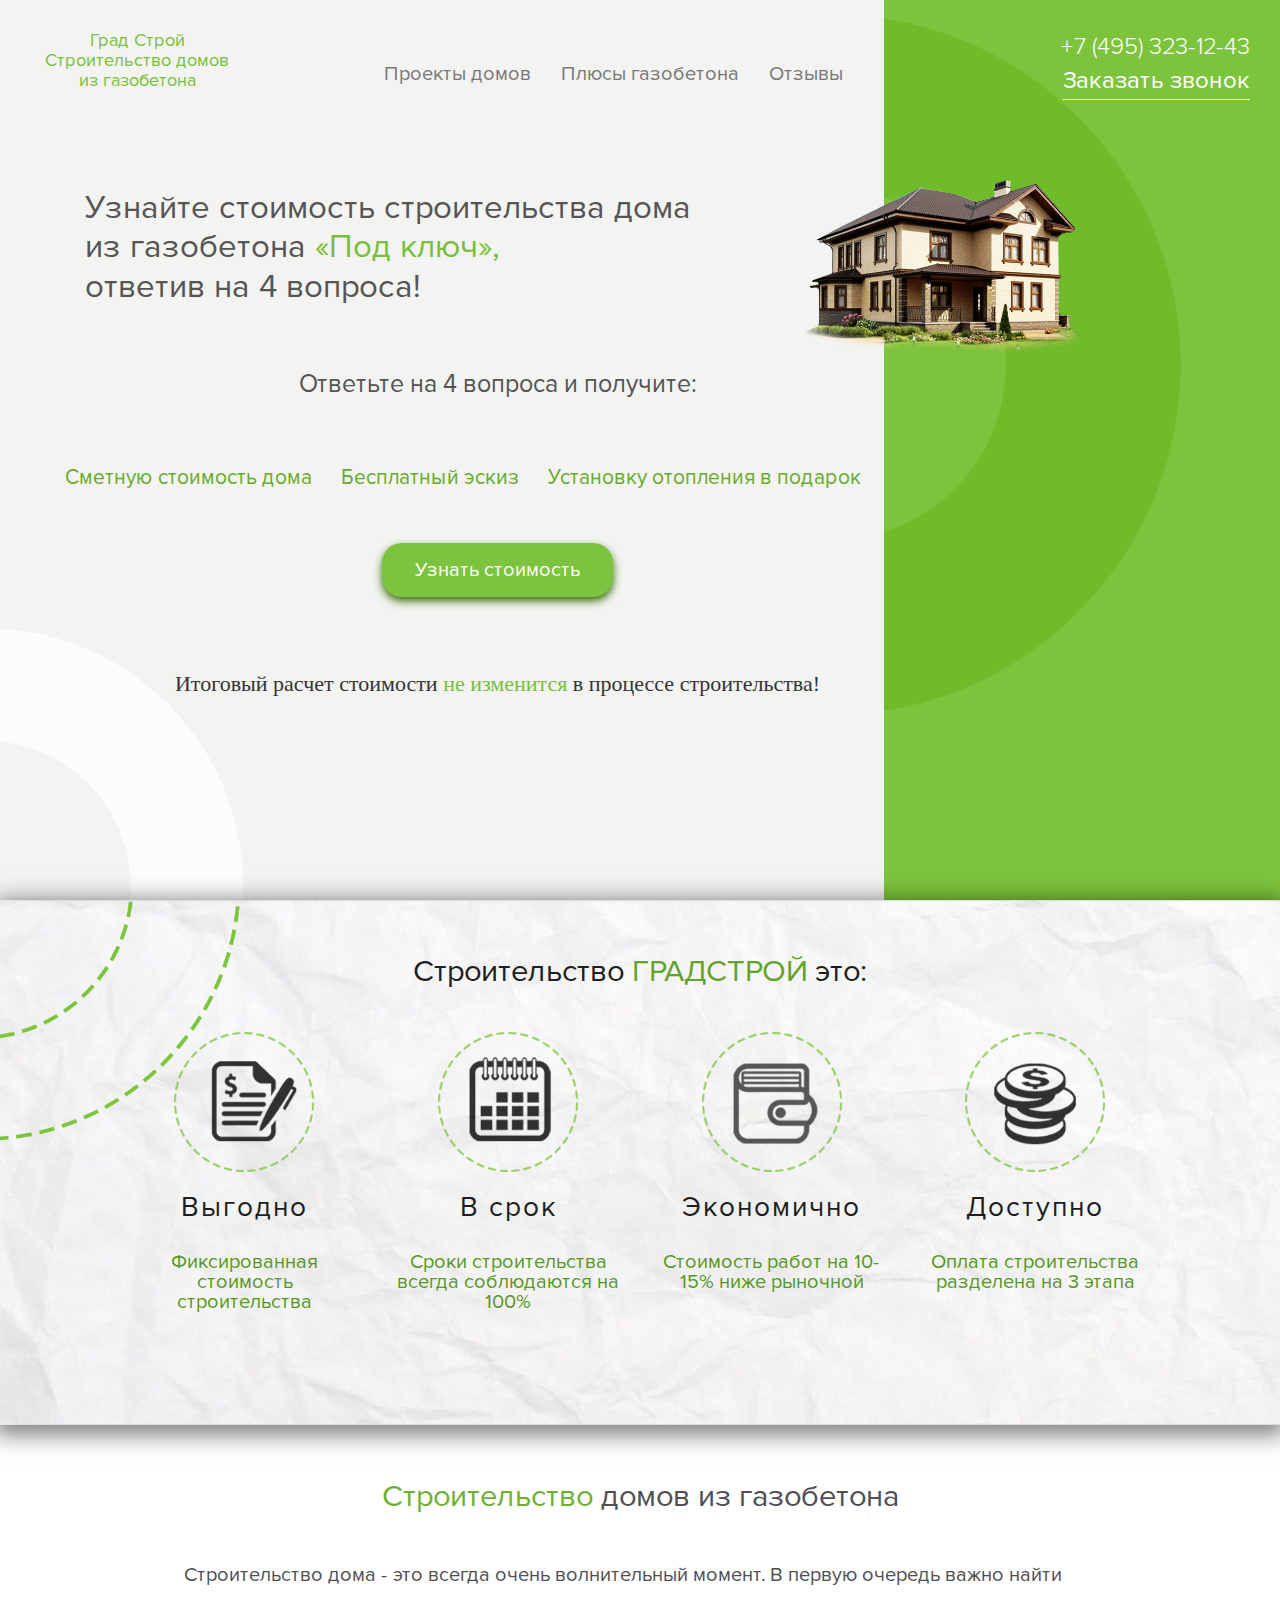
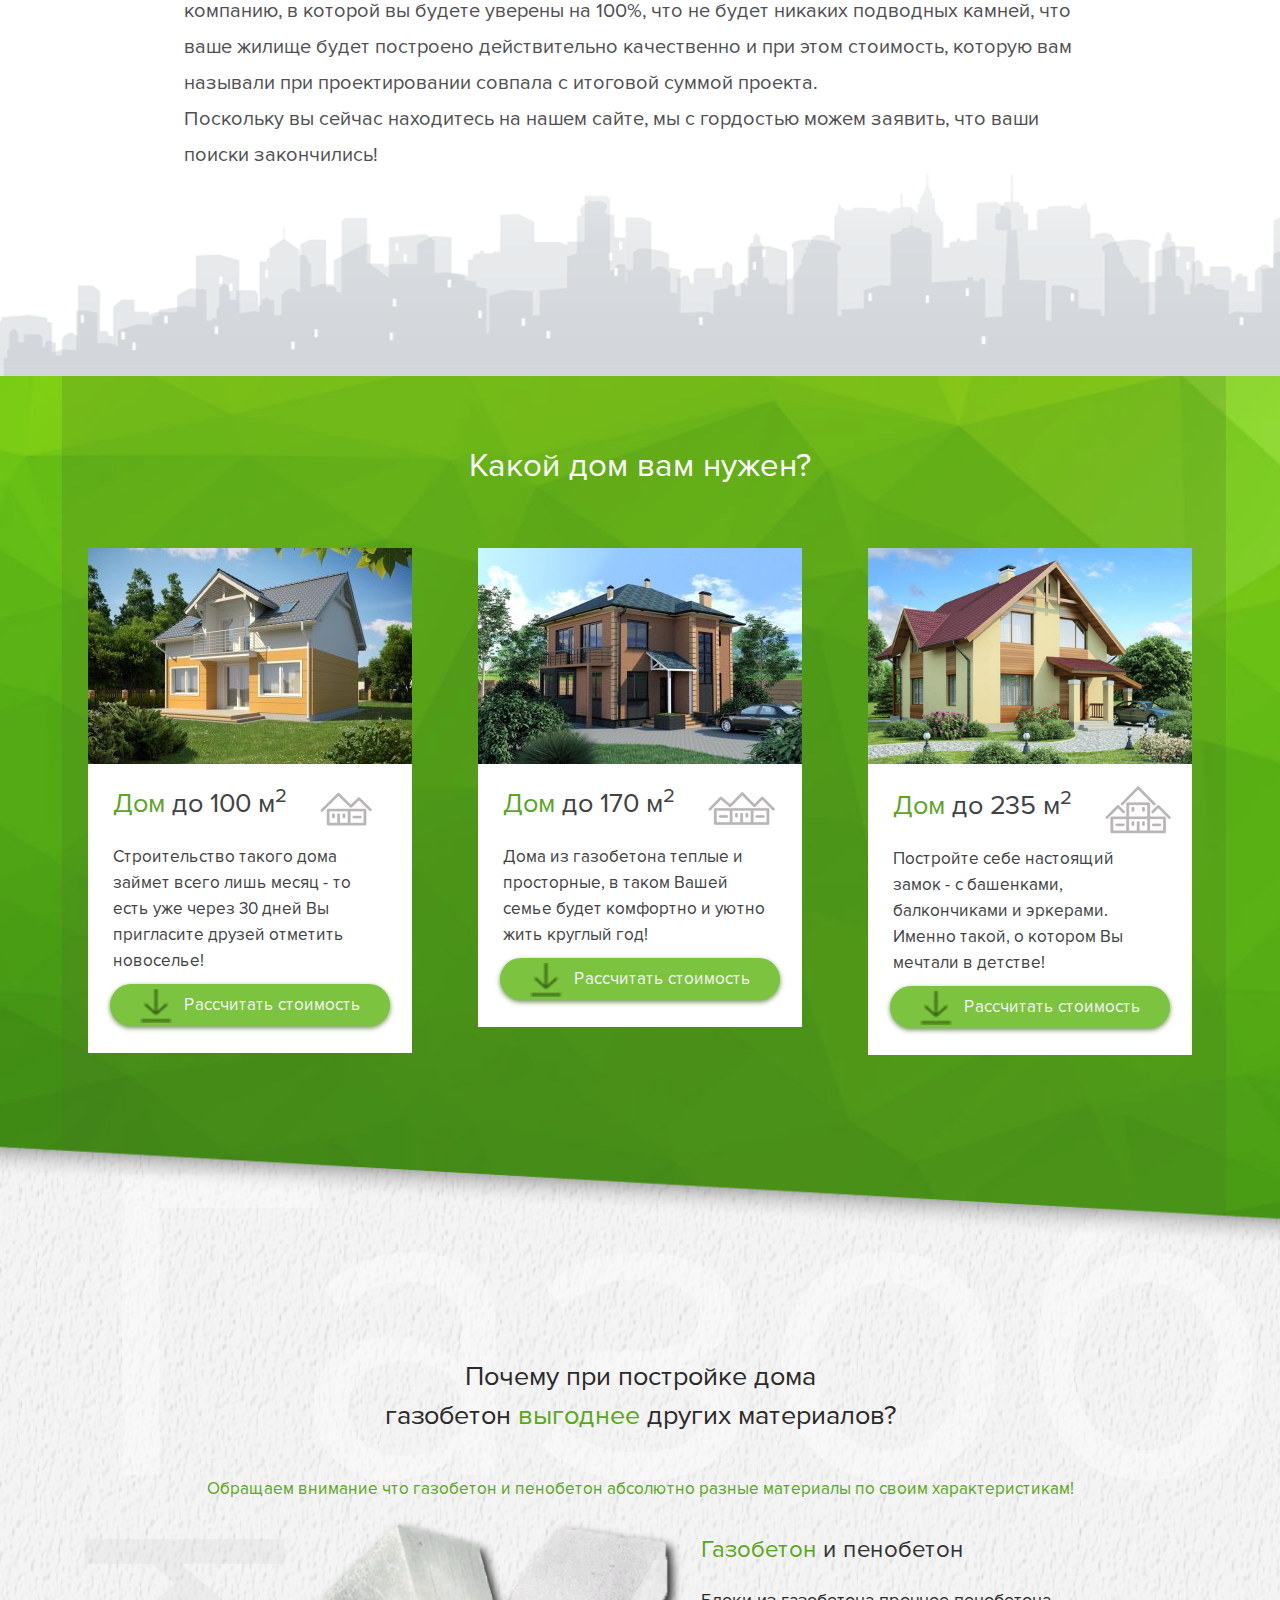
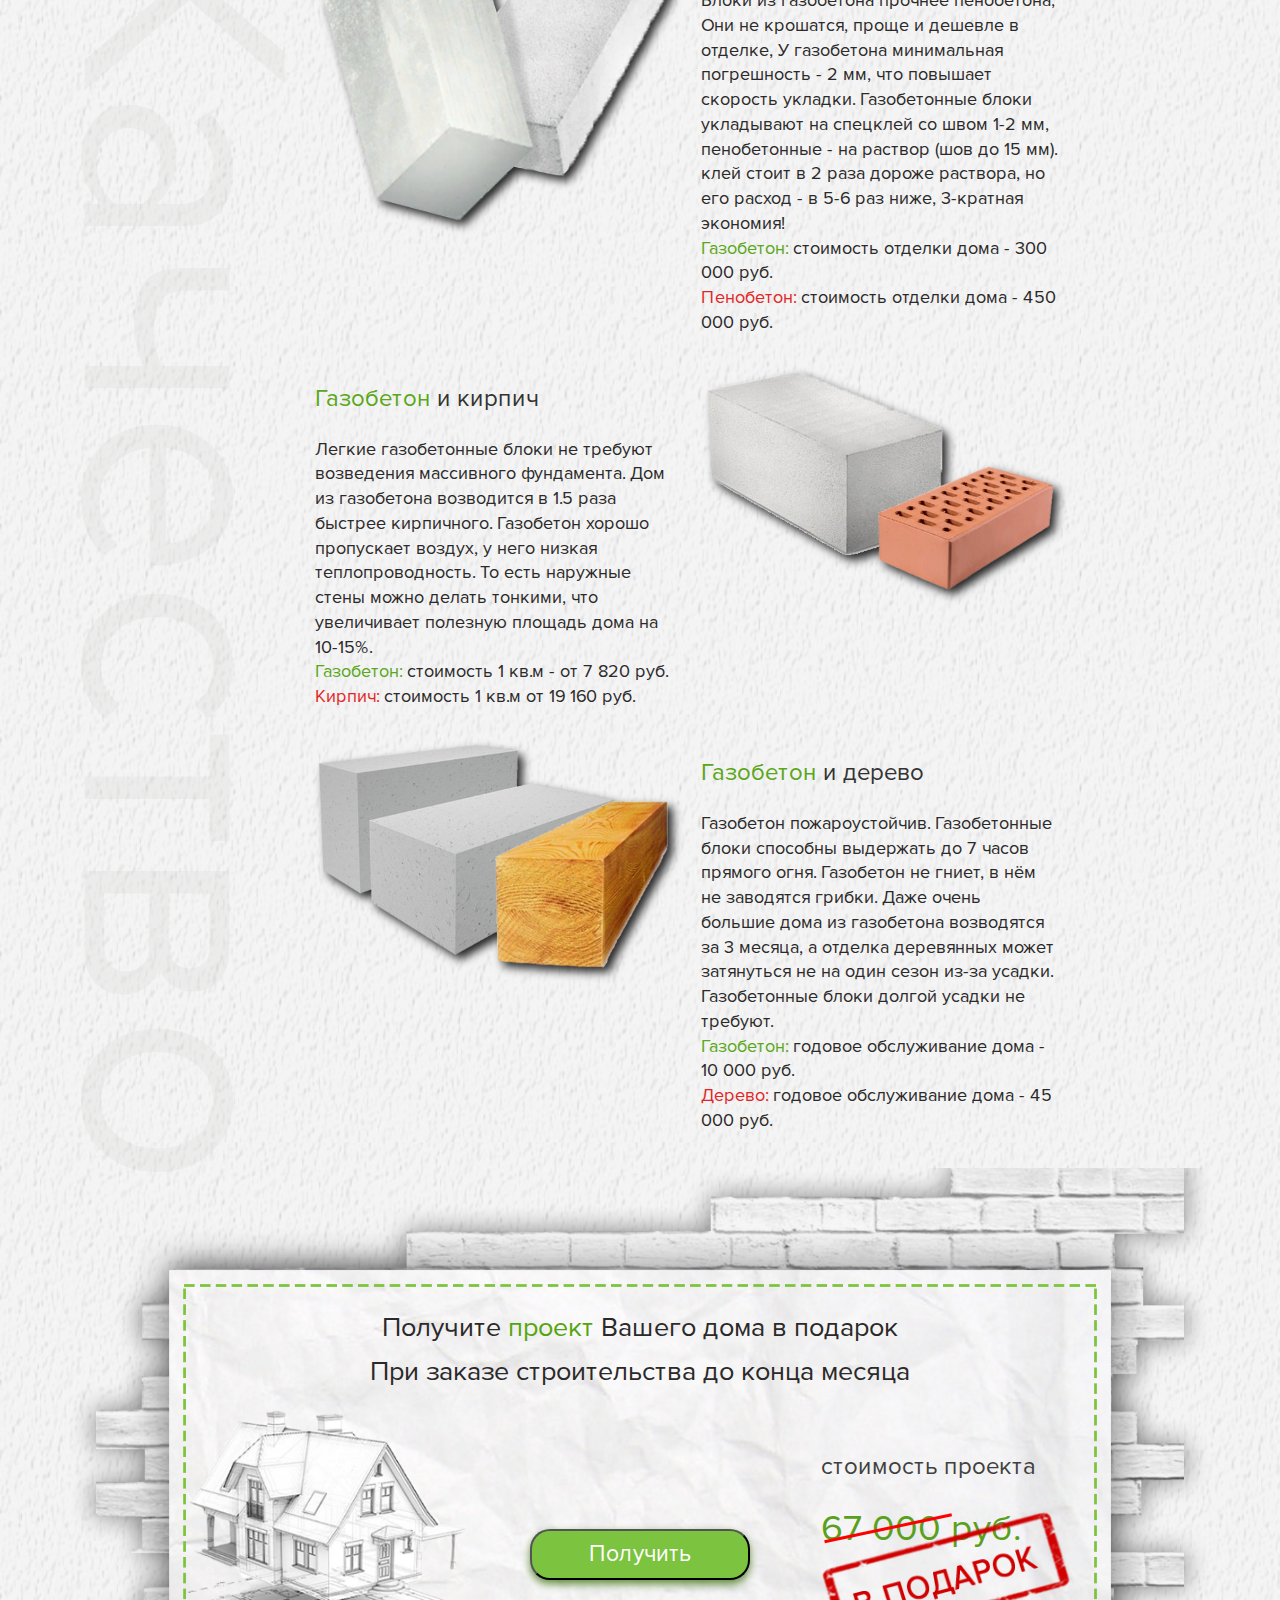
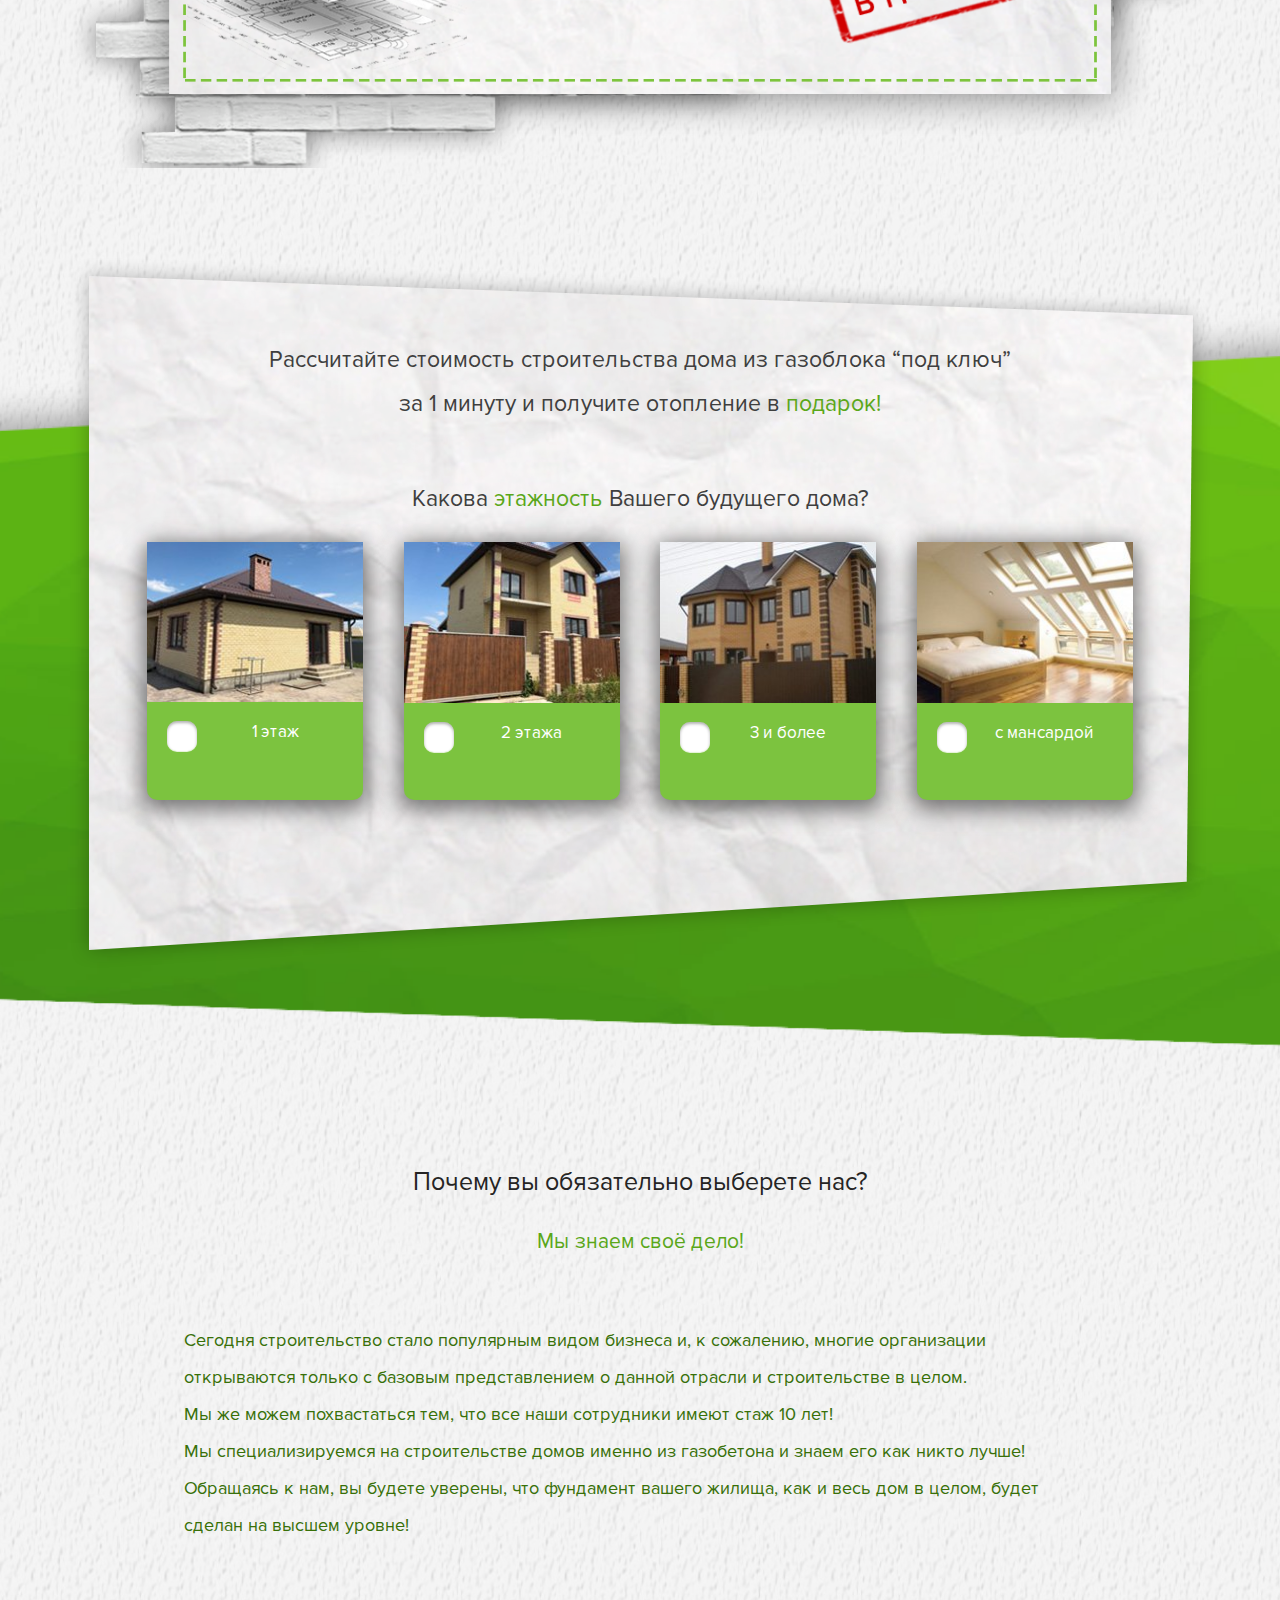
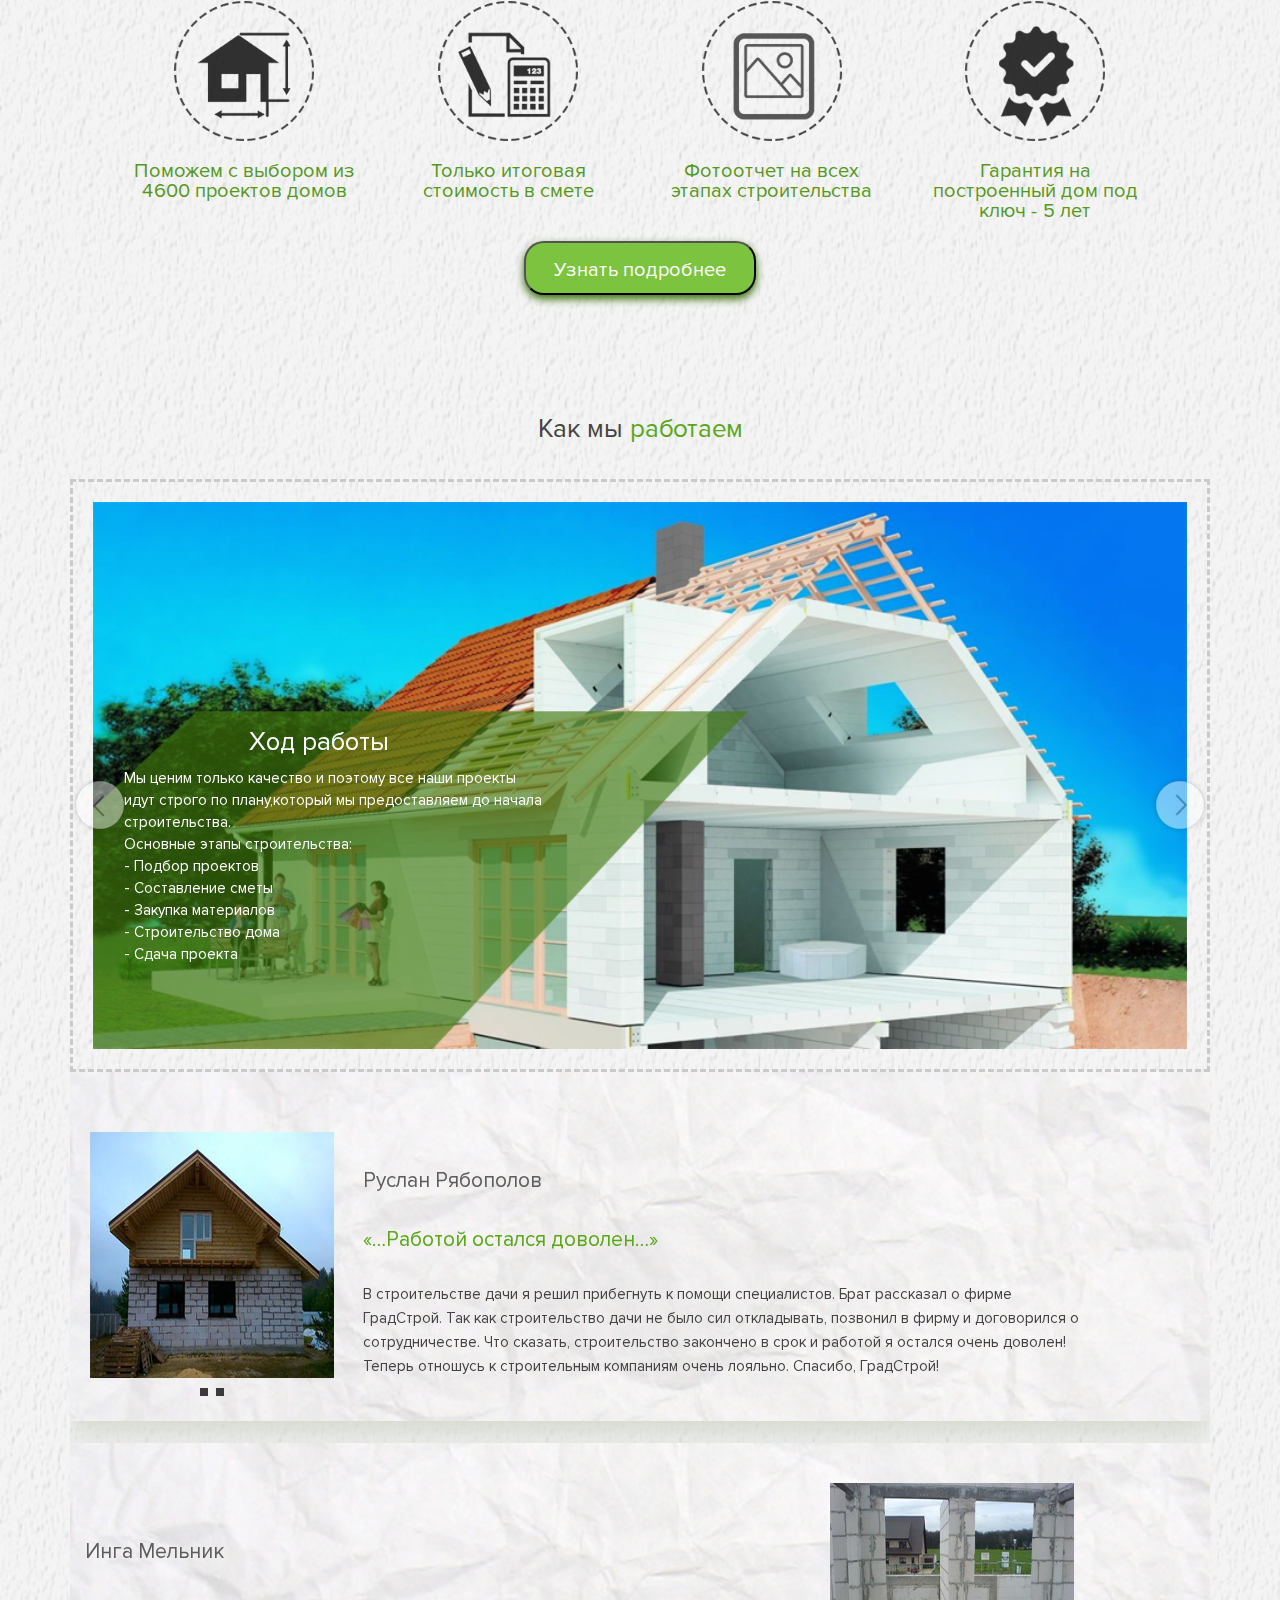
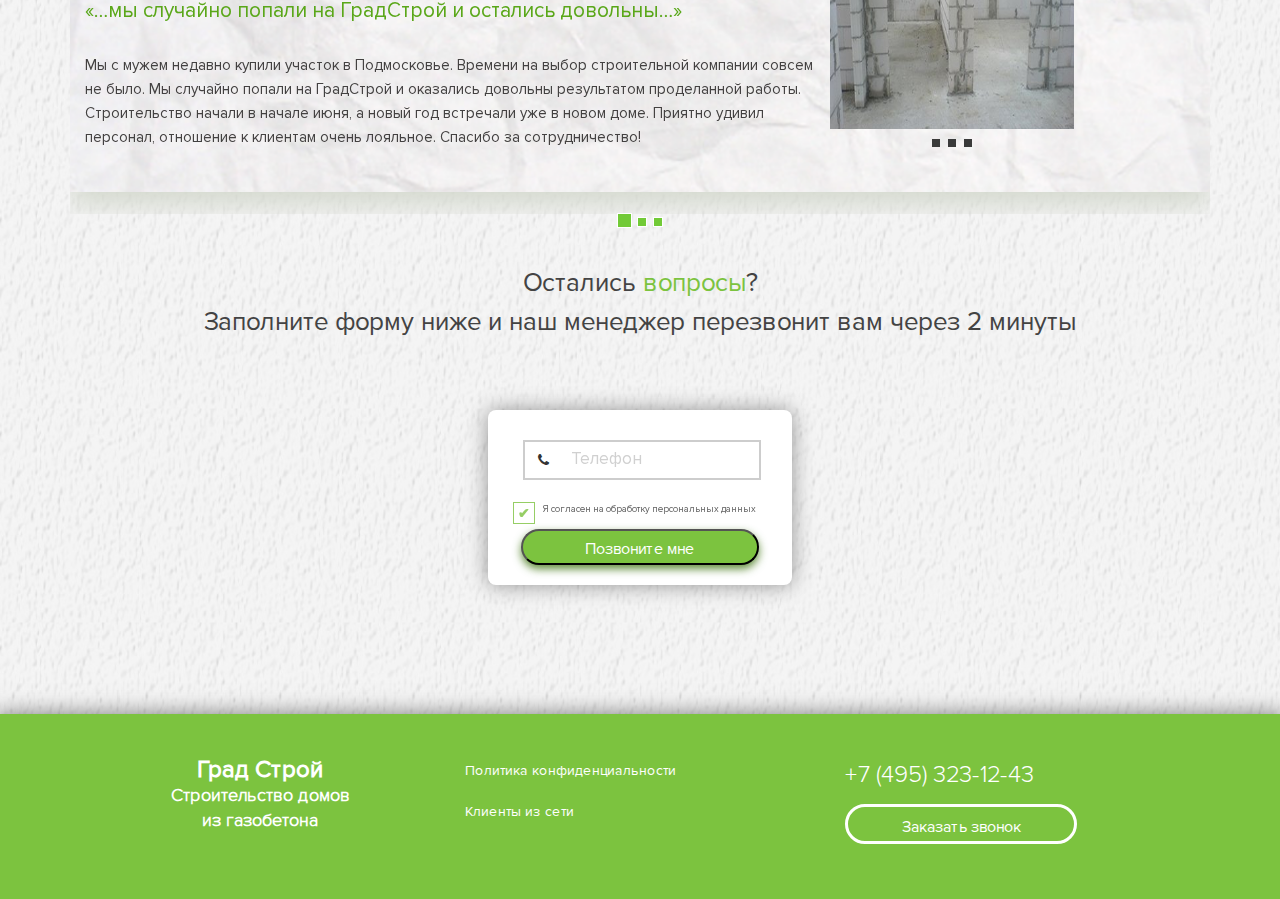
==== commit 2b941488: "after all fixes" ====
--- a/index.html
+++ b/index.html
@@ -1 +1,1186 @@
-<!doctype html><html lang=ru><meta charset=utf-8><meta content="IE=edge"http-equiv=X-UA-Compatible><meta content="width=device-width,initial-scale=1"name=viewport><meta content="telephone=no"name=format-detection><link href=logo.png rel="shortcut icon"type=image/x-icon><meta content="Град Строй строительство домов из газобетона"name=description><meta content="строительство домов из газобетона, расчет, смета, заказать"name=keywords><title>Строительство домов из газобетона</title><style>.wrapper{margin:auto;height:100%}#header__top{max-width:191.25rem;margin:auto}#header{position:relative;height:100vh;max-height:63.19rem;min-height:50rem;padding-bottom:8.813rem;background-color:#f3f3f1;padding-top:1.875rem}.header__order.callback{background-color:#7cc33f;box-shadow:.087px .25rem .5rem 0 #366e06;width:14.44rem;height:3.375rem;line-height:3.375rem;margin:auto;margin-bottom:3.375rem;margin-top:3.125rem;font-size:1.25rem;font-family:"Proxima Nova Regular";color:#fff;text-align:center;border-radius:1.25rem;display:block}.header__questions{font-size:1.563rem;font-family:"Proxima Nova Regular";color:#555;text-align:center;margin-top:3.75rem;margin-bottom:3.75rem}.green_block{position:absolute;height:100vh;top:0;right:0;width:30.9%;background:url(img/elips.png) no-repeat;background-size:cover;background-position:center center;min-height:50rem;padding-bottom:8.813rem}.header_house{display:block;position:absolute;max-width:30.44rem;width:70%;top:20%;left:-20%}.navbar-brand{position:absolute;font-size:1.25rem;font-family:"Proxima Nova Regular";color:#78bf3b;line-height:1.2;text-align:center;left:0;top:0}a.navbar-brand:hover{color:#78bf3b;cursor:default}a.navbar-brand span{font-family:"Proxima Nova Regular"}.navbar-brand span{font-weight:400}.navbar.navbar-default{background-color:transparent!important;border:none}.navbar-default .navbar-nav>li>a{font-size:1.25rem;font-family:"Proxima Nova Regular";color:#787878!important;line-height:1.2;text-align:left}.navbar-default .navbar-nav>li:last-child>a{padding-right:0!important}.navbar-default .navbar-nav>li>a:hover{color:#78bf3b!important}.header__phone{font-size:1.5rem;font-family:"Proxima Nova Light";color:#fff;text-align:left;display:block;text-align:right}.callback_link{border:none;border-bottom:.0625rem solid #fff;background-color:transparent;font-size:1.5rem;color:#fff;position:relative;margin-bottom:1.25rem;display:block;float:right}.header__activity{font-size:2.063rem;font-family:"Proxima Nova Regular";color:#555;line-height:1.2;text-align:left;z-index:14;margin-top:10%}.sum_notchanged{font-size:1.375rem;font-family:"Proxima Nova Regular ";color:#353434;line-height:1.2;text-align:center}.header__activity span,.result,.sum_notchanged span{color:#78bf3b}</style><script>!function(e,t,a){(t[a]=t[a]||[]).push(function(){try{t.yaCounter49623922=new Ya.Metrika2({id:49623922,clickmap:!0,trackLinks:!0,accurateTrackBounce:!0})}catch(e){}});var c=e.getElementsByTagName("script")[0],n=e.createElement("script"),r=function(){c.parentNode.insertBefore(n,c)};n.type="text/javascript",n.async=!0,n.src="https://mc.yandex.ru/metrika/tag.js","[object Opera]"==t.opera?e.addEventListener("DOMContentLoaded",r,!1):r()}(document,window,"yandex_metrika_callbacks2")</script><noscript><div><img src=https://mc.yandex.ru/watch/49623922 alt=""style=position:absolute;left:-9999px></div></noscript><div class=wrapper><header class=container-fluid id=header><img src=img/white.png class=white_element alt="Белый круг"><div class=green_block><img src=img/main_house.png class=header_house alt="Дом из газобетона"></div><div id=header__top><div class=col-md-12 id=header__navigation><div class="col-md-8 col-sm-8"><a href=# class=navbar-brand>Град Строй<br><span>Строительство домов<br>из газобетона</span></a><nav class="navbar navbar-default navbar-right navbar-static-top"><div class=navbar-header><button class="collapsed navbar-toggle"type=button aria-expanded=false data-target=#bs-example-navbar-collapse-1 data-toggle=collapse><span class=sr-only>Toggle navigation</span> <span class=icon-bar></span> <span class=icon-bar></span> <span class=icon-bar></span></button></div><div class="collapse navbar-collapse scroll-nav"id=bs-example-navbar-collapse-1><ul class="nav navbar-nav"><li><a href=#select_house>Проекты домов</a><li><a href=#beton>Плюсы газобетона</a><li><a href=#reviews>Отзывы</a></ul></div></nav></div><div class="col-md-2 col-sm-3 phone_container"><a href=tel:+74953231243 class=header__phone>+7 (495) 323-12-43</a> <a href=# class="header__order callback_link"data-target=.modal_callback data-toggle=modal>Заказать звонок</a></div></div></div><div class=container><div class=col-md-9><h1 class=header__activity>Узнайте стоимость строительства дома<br class=breaks>из газобетона <span>«Под ключ»</span><br class=breaks>ответив на 4 вопроса!</h1><p class=header__questions>Ответьте на 4 вопроса и получите:</p><span class="result result1">Сметную стоимость дома</span> <span class=result>Бесплатный эскиз</span> <span class=result>Установку отопления в подарок</span><br><a href=#test class="header__order callback">Узнать стоимость</a><br><p class=sum_notchanged>Итоговый расчет стоимости <span>не изменится</span> в процессе строительства!</div></div></header><div class=container-fluid id=advantages><img src=img/green.png class=green_element alt="Зеленый круг"><div class=container><h2 class=advantages__title>Строительство <span>Градcтрой</span> это:</h2><div class=col-md-12><div class="row advantages_section"><div class="col-md-3 col-sm-6"><object class=svg_icons data=img/icon1.svg name=graph type=image/svg+xml></object><p class="advantages__text economy">Выгодно<p class=advantages__description>Фиксированная стоимость строительства</div><div class="col-md-3 col-sm-6"><object class=svg_icons data=img/icon2.svg name=graph type=image/svg+xml></object><p class=advantages__text>В срок<p class=advantages__description>Сроки строительства всегда соблюдаются на 100%</div><div class="col-md-3 col-sm-6"><object class=svg_icons data=img/icon3.svg name=graph type=image/svg+xml></object><p class=advantages__text>Экономично<p class=advantages__description>Стоимость работ на 10-15% ниже рыночной</div><div class="col-md-3 col-sm-6"><object class=svg_icons data=img/icon4.svg name=graph type=image/svg+xml></object><p class=advantages__text>Доступно<p class=advantages__description>Оплата строительства разделена на 3 этапа</div></div></div></div></div><div class=container-fluid id=process><div class=container><h2 class=process__title><span>Строительство</span> домов из газобетона</h2><p class=process__text>Строительство дома - это всегда очень волнительный момент. В первую очередь важно найти компанию, в которой вы будете уверены на 100%, что не будет никаких подводных камней, что ваше жилище будет построено действительно качественно и при этом стоимость, которую вам называли при проектировании совпала с итоговой суммой проекта.<br>Поскольку вы сейчас находитесь на нашем сайте, мы с гордостью можем заявить, что ваши поиски закончились!</div><img src=img/grey_houses.png class=process_image alt="Силуэты домов"></div><div class=container-fluid id=select_house><div class="container select__container"><h2 class=select_house__title>Какой дом вам нужен?</h2><div class=row><div class="col-md-4 col-sm-12"><div class=select_house__block><img src=img/house1.jpg class=select_house__image alt="Дом из газобетона"> <span class=select_house__text><span>Дом</span> до 100 м<sup>2</sup></span> <span class=select_house__icon><img src=img/house1_icon.png alt="Дом из газобетона"сlass=select__icon></span><p class=select_house__description>Строительство такого дома займет всего лишь месяц - то есть уже через 30 дней Вы пригласите друзей отметить новоселье!</p><a href=#test class=select_house__button target=_blank><img src=img/arrow.png class=select_house__button_icon alt="Дом из газобетона">Рассчитать стоимость</a></div></div><div class="col-md-4 col-sm-12"><div class=select_house__block><img src=img/house2.jpg class=select_house__image alt="Дом из газобетона"> <span class=select_house__text><span>Дом</span> до 170 м<sup>2</sup></span> <span class=select_house__icon><img src=img/house2_icon.png alt="Дом из газобетона"сlass=select__icon></span><p class=select_house__description>Дома из газобетона теплые и просторные, в таком Вашей семье будет комфортно и уютно жить круглый год!</p><a href=#test class=select_house__button target=_blank><img src=img/arrow.png class=select_house__button_icon alt="Дом из газобетона">Рассчитать стоимость</a></div></div><div class="col-md-4 col-sm-12"><div class=select_house__block><img src=img/house3.jpg class=select_house__image alt="Дом из газобетона"> <span class=select_house__text><span>Дом</span> до 235 м<sup>2</sup></span> <span class=select_house__icon><img src=img/house3_icon.png alt="Дом из газобетона"сlass=select__icon></span><p class=select_house__description>Постройте себе настоящий замок - с башенками, балкончиками и эркерами. Именно такой, о котором Вы мечтали в детстве!</p><a href=#test class=select_house__button target=_blank><img src=img/arrow.png class=select_house__button_icon alt="Дом из газобетона">Рассчитать стоимость</a></div></div></div></div></div><div class=container-fluid id=beton><div class=container><div class=white_bgtext>Газобетон</div><p class=beton__title>Почему при постройке дома<br>газобетон <span>выгоднее</span> других материалов?<p class=beton__titleextra>Обращаем внимание что газобетон и пенобетон абсолютно разные материалы по своим характеристикам!<div class=col-md-12><div class=col-md-2><p class=vertical_text>Качество</div><div class="beton__container col-sm-12 col-md-9"><div class="col-md-12 beton__container col-sm-12"><div class="beton__container col-md-6"><img src=img/brick.png class=beton__image alt=Газобетон></div><div class="beton__container col-md-6"><p class=beton__description_title><span>Газобетон</span> и пенобетон<p class=beton__description>Блоки из газобетона прочнее пенобетона, Они не крошатся, проще и дешевле в отделке, У газобетона минимальная погрешность - 2 мм, что повышает скорость укладки. Газобетонные блоки укладывают на спецклей со швом 1-2 мм, пенобетонные - на раствор (шов до 15 мм). клей стоит в 2 раза дороже раствора, но его расхож - в 5-6 раз ниже, 3-кратная экономия!<br><span>Газобетон:</span> стоимость отделки дома - 300 000 руб.<br><span class=red_text>Пенобетон:</span> стоимость отделки дома - 450 000 руб.</div></div><div class="col-md-12 beton__container beton__mobile1"><div class="beton__container col-md-6"><p class=beton__description_title><span>Газобетон</span> и кирпич<p class=beton__description>Легкие газобетонные блоки не требуют возведения массивного фундамента. Дом из газобетона возводится в 1.5 раза быстрее кирпичного. Газобетон хорошо пропускает воздух, у него низкая теплопроводность. То есть наружные стены можно делать тонкими, что увеличивает полезную площадь дома на 10-15%.<br><span>Газобетон:</span> стоимость 1 кв.м - от 7 820 руб.<br><span class=red_text>Кирпич:</span> стоимость 1 кв.м от 19 160 руб.</div><div class=col-md-6><img src=img/brick1.png class=beton__image alt=Газобетон></div></div><div class="col-md-12 beton__container beton__mobile2"><div class="beton__container col-md-6"><img src=img/brick1.png class=beton__image alt=Газобетон></div><div class="beton__container col-md-6"><p class=beton__description_title><span>Газобетон</span> и кирпич<p class=beton__description>Легкие газобетонные блоки не требуют возведения массивного фундамента. Дом из газобетона возводится в 1.5 раза быстрее кирпичного. Газобетон хорошо пропускает воздух, у него низкая теплопроводность. То есть наружные стены можно делать тонкими, что увеличивает полезную площадь дома на 10-15%.<br><span>Газобетон:</span> стоимость 1 кв.м - от 7 820 руб.<br><span class=red_text>Кирпич:</span> стоимость 1 кв.м от 19 160 руб.</div></div><div class="col-md-12 beton__container"><div class="beton__container col-md-6"><img src=img/brick2.png class=beton__image alt=Газобетон></div><div class="beton__container col-md-6"><p class=beton__description_title><span>Газобетон</span> и дерево<p class=beton__description>Газобетон пожароустойчив. Газобетонные блоки способны выдержать до 7 часов прямого огня. Газобетон не гниет, в нём не заводятся грибки. Даже очень большие дома из газобетона возводятся за 3 месяца, а отделка деревянных может затянуться не на один сезон из-за усадки. Газобетонные блоки долгой усадки не требуют.<br><span>Газобетон:</span> годовое обслуживание дома - 10 000 руб.<br><span class=red_text>Дерево:</span> годовое обслуживание дома - 45 000 руб.</div></div></div></div><div class=clearfix></div><div class=present><div class=present__body><img src=img/present_bg.png class=present__bg alt=Фон><p class=present__title>Получите <span>проект</span> Вашего дома в подарок<br>При заказе строительства до конца месяца<div class="col-md-12 present__sections"><div class="col-md-4 col-sm-12"><img src=img/present.png class=present__image alt=Дом></div><div class="col-md-4 col-sm-12"><button class=present__button data-target=.modal_callback_design data-toggle=modal>Получить</button></div><div class="col-md-4 col-sm-12"><div class=prices_block><p class=present__price>стоимость проекта</p><span class=old-price>67 000 </span><span class=roubles>руб.</span><br><img src=img/present_tab.png class=present__tag alt=Подарок></div></div></div></div></div></div></div></div><div class=clearfix></div><section class=container-fluid id=test><div class="container questions__container"><img src=img/test_sbg.png class=test__bg2 alt=Расчет><div class=test__area><form action=mail.php method=POST onsubmit='return yaCounter49623922.reachGoal("TEST"),!0'id=msform><h2 class=count>Рассчитайте стоимость строительства дома из газоблока “под ключ”<br class=breaks>за 1 минуту и получите отопление в <span class=grey_text>подарок!</span></h2><fieldset class="double_section question tests__questions"><p class=questions>Какова <span class=grey_text>этажность</span> Вашего будущего дома?<div class=row><div class=col-md-12><div class="col-md-3 col-sm-6 questions__container"><div class="answer_block big"><img src=img/one.jpg class=test__image alt="Одноэтажный дом"><div class=checkbox><input name=check type=radio id=check1 value="1 этаж"class=checked_answer onclick="msform.floor.value=this.value"> <label for=check1 class=test__label></label><span class=answer__text>1 этаж</span><br></div></div></div><div class="col-md-3 col-sm-6 questions__container"><div class="answer_block big"><img src=img/test12.jpg class=test__image alt="Одноэтажный дом"><div class=checkbox><input name=check type=radio id=check2 value="2 этажа"class=checked_answer onclick="msform.floor.value=this.value"> <label for=check2 class=test__label></label><span class=answer__text>2 этажа</span><br></div></div></div><div class="col-md-3 col-sm-6 questions__container"><div class="answer_block big"><img src=img/test13.jpg class=test__image alt="Одноэтажный дом"><div class=checkbox><input name=check type=radio id=check3 value="3 и более"class=checked_answer onclick="msform.floor.value=this.value"> <label for=check3 class=test__label></label><span class=answer__text>3 и более</span><br></div></div></div><div class="col-md-3 col-sm-6 questions__container"><div class="answer_block big"><img src=img/test14.jpg class=test__image alt="Одноэтажный дом"><div class=checkbox><input name=check type=radio id=check4 value="с мансардой"class=checked_answer onclick="msform.floor.value=this.value"> <label for=check4 class=test__label></label><span class=answer__text>с мансардой</span><br></div></div></div></div></div></fieldset><fieldset><p class=questions>Какая <span class=grey_text>площадь</span> Вашего дома?<div class=row><div class=col-md-12><div class="col-md-3 col-sm-6 questions__container"><div class="answer_block big"><span class="answer__text square">Дом 1 этаж от 80 м<sup>2</sup></span> <img src=img/slide_icon1.png class="test__image black"alt="Одноэтажный дом"><div class="checkbox abs_position"><input name=check type=radio id=check21 value="Дом 1 этаж от 80 м"class=checked_answer onclick="msform.square.value=this.value"> <label for=check21 class=test__label></label><br></div></div></div><div class="col-md-3 col-sm-6 questions__container"><div class="answer_block big"><span class="answer__text square">Дом 2 этажа от 140 м<sup>2</sup></span> <img src=img/slide_icon2.png class="test__image black"alt="Одноэтажный дом"><div class="checkbox abs_position"><input name=check type=radio id=check22 value="Дом 2 этажа от 140 м"class=checked_answer onclick="msform.square.value=this.value"> <label for=check22 class=test__label></label><br></div></div></div><div class="col-md-3 col-sm-6 questions__container"><div class="answer_block big square"><span class="answer__text square">Дом 2 этажа от 140 до 200м<sup>2</sup></span> <img src=img/slide_icon3.png class="test__image black"alt="Одноэтажный дом"><div class="checkbox abs_position"><input name=check type=radio id=check23 value="Дом 2 этажа от 140 до 200м"class=checked_answer onclick="msform.square.value=this.value"> <label for=check23 class=test__label></label><br></div></div></div><div class="col-md-3 col-sm-6 questions__container"><div class="answer_block big square"><span class="answer__text square">Дом от 200м<sup>2</sup></span> <img src=img/slide_icon4.png class="test__image black"alt="Одноэтажный дом"><div class="checkbox abs_position"><input name=check type=radio id=check24 value="Дом от 200м"class=checked_answer onclick="msform.square.value=this.value"> <label for=check24 class=test__label></label><br></div></div></div></div></div></fieldset><fieldset><p class=questions>Удаленность <span class=grey_text>от Москвы</span><div class=row><div class=col-md-12><div class="col-md-3 col-sm-6 questions__container"><div class="answer_blocks small"><div class=checkbox><input name=check type=radio id=check31 value="В черте города"class=checked_answer onclick="msform.distance.value=this.value"> <label for=check31 class=test__label></label><span class=answer__text>В черте города</span><br></div></div></div><div class="col-md-3 col-sm-6 questions__container"><div class="answer_blocks small"><div class=checkbox><input name=check type=radio id=check32 value="До 50 км"class=checked_answer onclick="msform.distance.value=this.value"> <label for=check32 class=test__label></label><span class=answer__text>До 50 км</span><br></div></div></div><div class="col-md-3 col-sm-6 questions__container"><div class="answer_blocks small"><div class=checkbox><input name=check type=radio id=check33 value="От 51 км"class=checked_answer onclick="msform.distance.value=this.value"> <label for=check33 class=test__label></label><span class=answer__text>От 51 км</span></div></div></div><div class="col-md-3 col-sm-6 questions__container"><div class="answer_blocks small"><div class=checkbox><input name=check type=radio id=check34 value="Другой регион"class=checked_answer onclick="test.distance.value=this.value"><label for=check34 class=test__label></label><span class=answer__text>Другой регион</span><br></div></div></div></div></div></fieldset><fieldset><p class=questions>Когда планируете <span class=grey_text>начать</span> строительство?<div class=row><div class=col-md-12><div class="col-md-3 col-sm-6 questions__container"><div class="answer_blocks small"><div class=checkbox><input name=check type=radio id=check41 value="В ближайшее время"class=checked_answer onclick="quizz.season.value=this.value"> <label for=check41 class=test__label></label><span class=answer__text>В ближайшее время</span><br></div></div></div><div class="col-md-3 col-sm-6 questions__container"><div class="answer_blocks small"><div class=checkbox><input name=check type=radio id=check42 value=осенью class=checked_answer onclick="quizz.season.value=this.value"> <label for=check42 class=test__label></label><span class=answer__text>Осенью</span><br></div></div></div><div class="col-md-3 questions__container c0l-sm-6"><div class="answer_blocks small"><div class=checkbox><input name=check type=radio id=check43 value=весной class=checked_answer onclick="quizz.season.value=this.value"> <label for=check43 class=test__label></label><span class=answer__text>Весной</span><br></div></div></div><div class="col-md-3 col-sm-6 questions__container"><div class="answer_blocks small"><div class=checkbox><input name=check type=radio id=check44 value="другое время"class=checked_answer onclick="msform.season.value=this.value"><label for=check44 class=test__label></label><span class=answer__text>Другое</span><br></div></div></div></div></div></fieldset><fieldset class=user_info><div class="modal-dialog test"><div class="modal-content tests_content"><button class=close type=button id=close_test_form><span aria-hidden=true></span></button><div class=titles>Оставьте Ваш телефон</div><div class="orders__form modal_form modal-body"><div class="form mt-20"><input name=purpose type=hidden class=orders__inputs value="обратный звонок"><div><i aria-hidden=true class="fa fa-phone"></i> <input name=user_phone type=tel class="orders__inputs phone"placeholder=Телефон required></div><div class=formname><input name=checkbox_t type=checkbox id=checkbox_t checked onchange='document.getElementById("submit_t").disabled=!this.checked'> <label for=checkbox_t>Я согласен на обработку персональных данных</label> <input name=submit type=submit id=submit_t value=Отправить></div></div></div></div></div></fieldset><div class=button_block><a class=action-button id=previous>Назад</a></div></form></div></div></section><div id=blindLayer></div><div class=container-fluid id=company><div class=container><h2 class=company__title>Почему вы обязательно выберете нас?</h2><h3 class=company__greentext>Мы знаем своё дело!</h3><p class=company__description>Сегодня строительство стало популярным видом бизнеса и, к сожалению, многие организации открываются только с базовым представлением о данной отрасли и строительстве в целом.<br>Мы же можем похвастаться тем, что все наши сотрудники имеют стаж 10 лет!<br>Мы специализируемся на строительстве домов именно из газобетона и знаем его как никто лучше!<br>Обращаясь к нам, вы будете уверены, что фундамент вашего жилища, как и весь дом в целом, будет сделан на высшем уровне!<div class=col-md-12><div class="row advantages_section"><div class="col-md-3 col-sm-6"><object class="svg_icons icon2"data=img/icon5.svg name=graph type=image/svg+xml></object><p class=advantages__description>Поможем с выбором из 4600 проектов домов</div><div class="col-md-3 col-sm-6"><object class="svg_icons icon2"data=img/icon6.svg name=graph type=image/svg+xml></object><p class=advantages__description>Только итоговая стоимость в смете</div><div class="col-md-3 col-sm-6"><object class="svg_icons icon2"data=img/icon7.svg name=graph type=image/svg+xml></object><p class=advantages__description>Фотоотчет на всех этапах строительства</div><div class="col-md-3 col-sm-6"><object class="svg_icons icon2"data=img/icon8.svg name=graph type=image/svg+xml></object><p class=advantages__description>Гарантия на построенный дом под ключ - 5 лет</div></div></div><button class="header__order callback"data-target=.modal_callback_cond data-toggle=modal>Узнать подробнее</button></div></div><div class=container-fluid id=examples><h2 class=examples__title>Как мы <span>работаем</span></h2><div class=container><div class=row><div class=col-md-12><div class="carousel slide"id=carousel-example-generic data-ride=carousel><div class=carousel-inner role=listbox><div class="item active"><img src=img/slider_text.png class=examples_slides alt="Примеры работ"><div class=example__text><p class=example__title>Ход работы<p class=example__description>Мы ценим только качество и поэтому все наши проекты идут строго по плану,который мы предоставляем до начала строительства.<br>Основные этапы строительства:<br>- Подбор проектов<br>- Составление сметы<br>- Закупка материалов<br>- Строительство дома<br>- Сдача проекта</div></div><div class=item><img src=img/slider_text2.png class=examples_slides alt="Примеры работ"><div class=example__text><p class=example__title>Гарантия<p class=example__description>Поскольку основной идеей и миссией нашей компании является именно качественное строительство домов,мы представляем гарантию 5 лет.Обращаясь в Градстрой, вы гарантируете себе, что ваше жилище будет надежным и крепким долгие годы!</div></div><div class=item><img src=img/slider_text2.png class=examples_slides alt="Примеры работ"><div class=example__text><p class=example__title>Контроль качества<p class=example__description>На каждом этапе строительства наш инженер лично осуществаляет авторский надзор, что позволяет контролировать качество всего дома.<br>Даже послетого, когда работа завершена и вы уже заселитесь в свое жилище мы будем звонить и спрашиватьнет ли у вас каких-то комментариев или же проблем с домом.<br>Если же все-таки произошла какая-то ошибка, то мы незамедлительно разрешаем её!Мы ценим ваше доверие и относимся к своей работе с уважением!</div></div></div><a href=#carousel-example-generic class="carousel-control left"data-slide=prev role=button><img src=img/arrow-left.png class="arrows arrow_left"alt=previous> </a><a href=#carousel-example-generic class="carousel-control right"data-slide=next role=button><img src=img/arrow-right.png class="arrows arrow_right"alt=next></a></div></div></div></div></div><div class=container-fluid id=examples_m><h2 class=examples__title>Как мы <span>работаем</span></h2><div class=container><div class=row><div class="col-md-12 slider__container"><div class="carousel slide"id=carousel-example-generic_m data-ride=carousel><div class=carousel-inner role=listbox><div class="item active"><img src=img/slide1.jpg class="mobile examples_slides"alt="Примеры работ"><div class="mobile example__text"><p class="mobile example__title">Ход работы<p class="mobile example__description">Мы ценим только качество и поэтому все наши проекты идут строго по плану,который мы предоставляем до начала строительства.<br>Основные этапы строительства:<br>- Подбор проектов<br>- Составление сметы<br>- Закупка материалов<br>- Строительство дома<br>- Сдача проекта</div></div><div class=item><img src=img/second_slide.jpg class="mobile examples_slides"alt="Примеры работ"><div class="mobile example__text"><p class="mobile example__title">Гарантия<p class="mobile example__description">Поскольку основной идеей и миссией нашей компании является именно качественное строительство домов,мы представляем гарантию 5 лет. Обращаясь в Градстрой, вы гарантируете себе, что ваше жилище будет надежным и крепким долгие годы!</div></div><div class=item><img src=img/second_slide.jpg class="mobile examples_slides"alt="Примеры работ"><div class="mobile example__text"><p class="mobile example__title">Контроль качества<p class="mobile example__description">На каждом этапе строительства наш инженер лично осуществаляет авторский надзор, что позволяет контролировать качество всего дома. Даже после того, когда работа завершена и вы уже заселитесь в свое жилище мы будем звонить и спрашиватьинет ли у вас каких-то комментариев или же проблем с домом. Если же все-таки произошла какая-то ошибка, то мы незамедлительно разрешаем её! Мы ценим ваше доверие и относимся к своей работе с уважением!</div></div></div><a href=#carousel-example-generic_m class="carousel-control left"data-slide=prev role=button><img src=img/arrow-left.png class="arrows arrow_left"alt=previous> </a><a href=#carousel-example-generic_m class="carousel-control right"data-slide=next role=button><img src=img/arrow-right.png class="arrows arrow_right"alt=next></a></div></div></div></div></div><div class=clearfix></div><div class=container id=reviews><div class=row><div class=col-md-12><div class="carousel slide"id=carousel-example-generic2 data-ride=carouse2><div class=carousel-inner role=listbox><div class="item active"><div class="col-md-12 review__container"><div class="col-md-4 image_container"><div class="csslider infinity"id=slider1><input name=slides type=radio id=slides_1> <input name=slides type=radio id=slides_2 checked> <input name=slides type=radio id=slides_3><ul><li class=scrollable><a href=portfolio/11.jpg data-fancybox=gallery><img src=portfolio/11s.jpg class=review_image></a><li><div class=centers><a href=portfolio/12.jpg data-fancybox=gallery><img src=portfolio/12s.jpg class=review_image></a></div><li><div class=centers><a href=portfolio/13.jpg data-fancybox=gallery><img src=portfolio/13s.jpg class=review_image></a></div></ul><div class=navigation><div><label for=slides_1></label> <label for=slides_2></label> <label for=slides_3></label></div></div></div></div><div class=col-md-8><p class=reviewer__name>Руслан Рябополов<p class=review__short>«…Работой остался доволен…»<p class=review__long>В строительстве дачи я решил прибегнуть к помощи специалистов. Брат рассказал о фирме ГрадСтрой. Так как строительство дачи не было сил откладывать, позвонил в фирму и договорился о сотрудничестве. Что сказать, строительство закончено в срок и работой я остался очень доволен! Теперь отношусь к строительным компаниям очень лояльно. Спасибо, ГрадСтрой!</div></div><div class="col-md-12 review__container"><div class=col-md-8><p class=reviewer__name>Инга Мельник<p class=review__short>«…мы случайно попали на ГрадСтрой и остались довольны…»<p class=review__long>Мы с мужем недавно купили участок в Подмосковье. Времени на выбор строительной компании совсем не было. Мы случайно попали на ГрадСтрой и оказались довольны результатом проделанной работы. Строительство начали в начале июня, а новый год встречали уже в новом доме. Приятно удивил персонал, отношение к клиентам очень лояльное. Спасибо за сотрудничество!</div><div class="col-md-4 image_container"><div class="col-md-4 image_container"><div class="csslider infinity"id=slider12><input name=slides type=radio id=slides_12> <input name=slides type=radio id=slides_22 checked> <input name=slides type=radio id=slides_32><ul><li class=scrollable><a href=portfolio/21.jpg data-fancybox=gallery><img src=portfolio/21s.jpg class=review_image></a><li><div class=centers><a href=portfolio/22.jpg data-fancybox=gallery><img src=portfolio/22s.jpg class=review_image></a></div><li><div class=centers><a href=portfolio/23.jpg data-fancybox=gallery><img src=portfolio/23s.jpg class=review_image></a></div></ul><div class=navigation><div><label for=slides_12></label> <label for=slides_22></label> <label for=slides_32></label></div></div></div></div></div></div></div><div class=item><div class="col-md-12 review__container"><div class="col-md-3 image_container"><div class="csslider infinity"id=slider13><input name=slides type=radio id=slides_13> <input name=slides type=radio id=slides_23 checked><ul><li class=scrollable><a href=portfolio/31.jpg data-fancybox=gallery><img src=portfolio/31s.jpg class=review_image></a><li><div class=centers><a href=portfolio/32.jpg data-fancybox=gallery><img src=portfolio/32s.jpg class=review_image></a></div></ul><div class=navigation><div><label for=slides_13></label> <label for=slides_23></label></div></div></div></div><div class=col-md-9><p class=reviewer__name>Степан Поддубный<p class=review__short>«…я боялся высоких цен…»<p class=review__long>Строительство дома – дело нехитрое и сложное. Больше всего я боялся высоких цен. Страшно становится уже при входе в строительный магазин, не говоря уже о масштабном строительстве. Обратился в ГрадСтрой, мне предоставили примерный ценник, я согласился, но морально был готов к тому, что он будет раза в два выше по итогу работы. Однако в смету уложились, чему я очень рад! Ребята оказались профессионалами, дом построен на совесть, спасибо вам большое!</div></div><div class="col-md-12 review__container"><div class=col-md-9><p class=reviewer__name>Кирилл Савченко<p class=review__short>«…даже теща осталась довольна…»<p class=review__long>Строительство дачи у нас затянулось. Изначально хотели строить дом своими силами, но когда поняли, что нам не потянуть, обратились в вашу фирму. Жена боялась высоких цен, а я – работников, которые будут халтурить и увиливать от работы. Но ваша компания показала высший класс! Рабочие ответственные, понимают, что и как нужно делать. Дом построен вовремя и даже теща осталась довольна!</div><div class="col-md-3 image_container"><div class="csslider infinity"id=slider14><input name=slides type=radio id=slides_14> <input name=slides type=radio id=slides_24 checked><ul><li class=scrollable><a href=portfolio/41.jpg data-fancybox=gallery><img src=portfolio/41s.jpg class=review_image></a><li><div class=centers><a href=portfolio/42.jpg data-fancybox=gallery><img src=portfolio/42s.jpg class=review_image></a></div></ul><div class=navigation><div><label for=slides_14></label> <label for=slides_24></label></div></div></div></div></div></div><div class=item><div class="col-md-12 review__container"><div class="col-md-3 image_container"><div class="csslider infinity"id=slider12><input name=slides type=radio id=slides_15> <input name=slides type=radio id=slides_25 checked><ul><li class=scrollable><a href=portfolio/51.jpg data-fancybox=gallery><img src=portfolio/51s.jpg class=review_image></a><li><div class=centers><a href=portfolio/52.jpg data-fancybox=gallery><img src=portfolio/52s.jpg class=review_image></a></div></ul><div class=navigation><div><label for=slides_15></label> <label for=slides_25></label></div></div></div></div><div class=col-md-9><p class=reviewer__name>Михаил Сергиенко<p class=review__short>«…в бюджет вписались, жена довольна…»<p class=review__long>Решил оставить отзыв о своем опыте обращения в фирму ГрадСтрой. Обратился я по совету своего друга, которому построили отличный загородный дом. Я же покупал участок под дом для жительства на постоянной основе. Понравилось то, что ребята учли все мои пожелания. Дом построили за 7 месяцев, при том, что я постоянно вносил свои корректировки. Хотелось два этажа и 6 комнат, просторную кухню. По итогу, в бюджет вписались, вся семья из пяти человек поместилась. Жена очень довольна, дом теплый и уютный. ГрадСтрой, вы мастера своего дела!</div></div><div class="col-md-12 review__container"><div class=col-md-9><p class=reviewer__name>Мария Бажаненко<p class=review__short>«…я влюбилась в этот дом…»<p class=review__long>Я обратилась в вашу фирму не случайно. Долгое время искала достойную строительную фирму и, ориентируясь по отзывам клиентов, попала в ГрадСтрой. Дом нужен был моим родителям. Основным запросом был маленький теплый и уютный домик. Четыре с половиной месяца понадобилось, чтобы осуществить мечту мамы и папы. Я влюбилась в новый дом с первого взгляда – все именно так, как было задумано по проекту. Дом радует родителей, спасибо фирме!</div><div class="col-md-3 image_container"><div class="csslider infinity"id=slider16><input name=slides type=radio id=slides_16> <input name=slides type=radio id=slides_26 checked><ul><li class=scrollable><a href=portfolio/61.jpg data-fancybox=gallery><img src=portfolio/61s.jpg class=review_image></a><li><div class=centers><a href=portfolio/62.jpg data-fancybox=gallery><img src=portfolio/62s.jpg class=review_image></a></div></ul><div class=navigation><div><label for=slides_16></label> <label for=slides_26></label></div></div></div></div></div></div></div><div class=tablo><ol class=carousel-indicators><li class=active data-slide-to=0 data-target=#carousel-example-generic2><li data-slide-to=1 data-target=#carousel-example-generic2><li data-slide-to=2 data-target=#carousel-example-generic2></ol></div></div></div></div><div class=clearfix></div></div><div class="container-fluid section_paddings"id=orders><div class=container><p class=orders__question>Остались <span>вопросы</span>?<br>Заполните форму ниже и наш менеджер перезвонит вам через 2 минуты<form action=call.php method=POST onsubmit='return yaCounter49623922.reachGoal("CALL"),!0'class=orders__form><input name=purpose type=hidden class=orders__inputs value="обратный звонок"><div><i aria-hidden=true class="fa fa-phone"></i> <input name=user_phone type=tel class="orders__inputs phone"placeholder=Телефон required></div><div class=formname><input name=checkbox_s type=checkbox id=checkbox_s checked onchange='document.getElementById("submit_s").disabled=!this.checked'> <label for=checkbox_s>Я согласен на обработку персональных данных</label> <input name=submit type=submit id=submit_s value="Позвоните мне"></div></form></div></div><footer class="container-fluid footer"><div class=container><div class=row><div class=col-md-12><div class="col-md-4 col-sm-12 col-xs-12"><p class=footer__logo>Град Строй<br><span class=footer__activity>Строительство домов<br>из газобетона</span></div><div class="col-sm-6 col-md-4 col-xs-12"><a href=policy.html class=footer__privacy target=a_blank>Политика конфиденциальности</a><br class=breaks2><a href=http://xn-----mlccidcdkky6cig2k.xn--p1ai/ class=footer__link target=_blank>Клиенты из сети</a></div><div class="col-sm-6 col-md-4 col-xs-12"><a href=tel:+74953231243 class=footer__phone>+7 (495) 323-12-43</a><br><a href=# class=footer__callback data-target=.modal_callback data-toggle=modal>Заказать звонок</a></div></div></div></div></footer><div class="fade modal modal_callback"role=dialog tabindex=-1><div class=modal-dialog role=document><div class=modal-content><button class=close type=button aria-label=Close data-dismiss=modal><span aria-hidden=true></span></button><div class=modal-body><div class=titles>Заказ обратного звонка</div><div class="form mt-20"><form action=call.php method=POST onsubmit='return yaCounter49623922.reachGoal("CALL"),!0'class="orders__form modal_form"><input name=purpose type=hidden class=orders__inputs value="обратный звонок"><div><i aria-hidden=true class="fa fa-phone"></i> <input name=user_phone type=tel class="orders__inputs phone"placeholder=Телефон required></div><div class=formname><input name=checkbox_m type=checkbox id=checkbox_m checked onchange='document.getElementById("submit_m").disabled=!this.checked'> <label for=checkbox_m>Я согласен на обработку персональных данных</label> <input name=submit type=submit id=submit_m value="Позвоните мне"></div></form></div></div></div></div></div><div class="fade modal modal_test"role=dialog tabindex=-1><div class=modal-dialog role=document><div class=modal-content><button class=close type=button aria-label=Close data-dismiss=modal><span aria-hidden=true></span></button><div class=modal-body><div class=titles>Оставьте Ваш телефон</div><div class="form mt-20"><form action=call.php method=POST onsubmit='return yaCounter49623922.reachGoal("TEST"),!0'class="orders__form modal_form"><input name=purpose type=hidden class=orders__inputs value="обратный звонок"><div><i aria-hidden=true class="fa fa-phone"></i> <input name=user_phone type=tel class="orders__inputs phone"placeholder=Телефон required></div><div class=formname><input name=checkbox_t type=checkbox id=checkbox_t checked onchange='document.getElementById("submit_t").disabled=!this.checked'> <label for=checkbox_t>Я согласен на обработку персональных данных</label> <input name=submit type=submit id=submit_t value=Отправить></div></form></div></div></div></div></div><div class="fade modal modal_callback_cond"role=dialog tabindex=-1><div class=modal-dialog role=document><div class=modal-content><button class=close type=button aria-label=Close data-dismiss=modal><span aria-hidden=true></span></button><div class=modal-body><div class=titles>Наш менеджер подробно расскажет Вам об условиях и преимуществах работы с нами</div><div class="form mt-20"><form action=call.php method=POST onsubmit='return yaCounter49623922.reachGoal("USLOVIA"),!0'class="orders__form modal_form"><input name=purpose type=hidden class=orders__inputs value="информацию об условиях работы"><div><i aria-hidden=true class="fa fa-phone"></i> <input name=user_phone type=tel class="orders__inputs phone"placeholder=Телефон required></div><div class=formname><input name=checkbox_det type=checkbox id=checkbox_det checked onchange='document.getElementById("submit_det").disabled=!this.checked'> <label for=checkbox_det>Я согласен на обработку персональных данных</label> <input name=submit type=submit id=submit_det value="Узнать подробнее"></div></form></div></div></div></div></div><div class="fade modal modal_callback_design"role=dialog tabindex=-1><div class=modal-dialog role=document><div class=modal-content><button class=close type=button aria-label=Close data-dismiss=modal><span aria-hidden=true></span></button><div class=modal-body><div class=titles>Получить дизайн-проект<br>будущего дома</div><div class="form mt-20"><form action=call.php method=POST onsubmit='return yaCounter49623922.reachGoal("DESIGN"),!0'class="orders__form modal_form"><input name=purpose type=hidden class=orders__inputs value=дизайн-проект><div><i aria-hidden=true class="fa fa-phone"></i> <input name=user_phone type=tel class="orders__inputs phone"placeholder=Телефон required></div><div class=formname><input name=checkbox_d type=checkbox id=checkbox_d checked onchange='document.getElementById("submit_d").disabled=!this.checked'> <label for=checkbox_d>Я согласен на обработку персональных данных</label> <input name=submit type=submit id=submit_d value="Получить дизайн-проект"></div></form></div></div></div></div></div><script defer src=js/juery.js></script><script defer src=js/bootstrap.js></script><script defer src=js/jquery.maskedinput.min.js></script><script defer src=js/index.js></script><script defer src=js/jquery.fancybox.js></script>+<!DOCTYPE html>
+<html lang="ru">
+<head>
+<meta charset="utf-8">
+<meta http-equiv="X-UA-Compatible" content="IE=edge">
+<meta name="viewport" content="width=device-width, initial-scale=1">
+<meta name="format-detection" content="telephone=no">
+<link rel="shortcut icon" type="image/x-icon" href="logo.png" />
+<meta name="description" content="Град Строй строительство домов из газобетона" />
+<meta name="keywords" content="строительство домов из газобетона, расчет, смета, заказать" />
+<title>Строительство домов из газобетона</title>
+<style>
+.wrapper {
+margin:auto;
+height: 100%;    
+}
+#header__top{
+max-width: 191.25rem;
+margin:auto;
+}
+#header {
+position:relative;
+height: 100vh;
+max-height: 63.19rem;
+min-height:50rem;
+padding-bottom: 8.813rem;
+background-color:#f3f3f1;
+padding-top: 1.875rem;
+}
+.header__order.callback {
+background-color: rgb( 124, 195, 63 );
+box-shadow: 0.087px 0.25rem 0.5rem 0 rgb( 54, 110, 6 );
+width: 14.44rem;
+height:3.375rem;
+line-height:3.375rem;
+margin:auto;
+margin-bottom:3.375rem;
+margin-top:3.125rem;
+font-size: 1.25rem;
+font-family: "Proxima Nova Regular";
+color: rgb( 255, 255, 255 );
+text-align: center;
+border-radius: 1.25rem;
+display: block;
+}
+.header__questions {  
+font-size:1.563rem;
+font-family: "Proxima Nova Regular";
+color: rgb( 85, 85, 85 );
+text-align: center;
+margin-top: 3.75rem;
+margin-bottom: 3.75rem;
+}
+.green_block {
+position:absolute;
+height: 100vh;
+top: 0;
+right: 0;
+width: 30.9%;
+background:url(img/elips.png) no-repeat;
+background-size:cover;
+background-position:center center;
+min-height:50rem;
+padding-bottom: 8.813rem;
+}
+.header_house {
+display: block;
+position: absolute;
+max-width: 30.44rem;
+width: 70%;
+top: 20%;
+left: -20%;
+}
+.navbar-brand {
+position: absolute;
+font-size: 1.25rem;
+font-family: "Proxima Nova Regular";
+color: rgb(120, 191, 59);
+line-height: 1.2;
+text-align: center;
+left: 0;
+top: 0; 
+}
+a.navbar-brand:hover{
+color: rgb(120, 191, 59);
+cursor: default;
+}
+a.navbar-brand span {
+font-family: "Proxima Nova Regular";
+}
+
+.navbar-brand span{
+font-weight: normal;
+}
+.navbar.navbar-default {
+background-color: transparent!important;
+border: none;  
+}
+.navbar-default .navbar-nav > li > a { 
+font-size: 1.25rem;
+font-family: "Proxima Nova Regular";
+color:#787878!important;
+line-height: 1.2;
+text-align: left;
+}
+.navbar-default .navbar-nav > li:last-child>a{
+padding-right: 0!important}
+.navbar-default .navbar-nav > li > a:hover{
+color: rgb(120, 191, 59)!important;
+}
+.header__phone {
+font-size: 1.5rem;
+font-family: "Proxima Nova Light";
+color: rgb( 255, 255, 255 );
+text-align: left;
+display: block;
+text-align: right;
+}
+.callback_link{
+border:none;
+border-bottom:  0.0625rem solid #fff;
+background-color: transparent;
+font-size: 1.5rem;
+color: #fff;  
+position: relative;
+margin-bottom: 1.25rem;
+display: block;
+float: right;
+}
+.header__activity {
+font-size: 2.063rem;
+font-family: "Proxima Nova Regular";
+color: rgb(85, 85, 85);
+line-height: 1.2;
+text-align: left;
+z-index: 14;
+margin-top: 10%;
+}
+.sum_notchanged {
+font-size:1.375rem;
+font-family: "Proxima Nova Regular ";
+color: rgb(53, 52, 52);
+line-height: 1.2;
+text-align: center;
+}
+.header__activity span,
+.result,
+.sum_notchanged span {
+color: rgb(120, 191, 59);
+}
+</style>
+<noindex><script async src="https://stats.lptracker.ru/code/new/56201"></script></noindex>
+<!-- Yandex.Metrika counter -->
+<script type="text/javascript" >
+(function (d, w, c) {
+(w[c] = w[c] || []).push(function() {
+try {
+w.yaCounter49623922 = new Ya.Metrika2({
+id:49623922,
+clickmap:true,
+trackLinks:true,
+accurateTrackBounce:true,
+webvisor:true
+});
+} catch(e) { }
+});
+
+var n = d.getElementsByTagName("script")[0],
+s = d.createElement("script"),
+f = function () { n.parentNode.insertBefore(s, n); };
+s.type = "text/javascript";
+s.async = true;
+s.src = "https://mc.yandex.ru/metrika/tag.js";
+
+if (w.opera == "[object Opera]") {
+d.addEventListener("DOMContentLoaded", f, false);
+} else { f(); }
+})(document, window, "yandex_metrika_callbacks2");
+</script>
+<noscript><div><img src="https://mc.yandex.ru/watch/49623922" style="position:absolute; left:-9999px;" alt="" /></div></noscript>
+<!-- /Yandex.Metrika counter -->
+
+</head>
+<body>
+<div class="wrapper"> 
+<header class="container-fluid" id ="header">
+<img class="white_element" src="img/white.png" alt="Белый круг"> 
+  <div class="green_block">   
+   <img class="header_house" src="img/main_house.png" alt="Дом из газобетона">
+  </div>
+  <div id="header__top">
+   <div  class="col-md-12" id="header__navigation">
+    <div class="col-md-8 col-sm-8">
+      <a class="navbar-brand" href="#">Град Строй <br><span>Строительство домов <br> из газобетона</span></a>
+    <nav class="navbar navbar-default navbar-static-top navbar-right">     
+        <!-- Brand and toggle get grouped for better mobile display -->
+        <div class="navbar-header">
+          <button type="button" class="navbar-toggle collapsed" data-toggle="collapse" data-target="#bs-example-navbar-collapse-1" aria-expanded="false">
+            <span class="sr-only">Toggle navigation</span>
+            <span class="icon-bar"></span>
+            <span class="icon-bar"></span>
+            <span class="icon-bar"></span>
+          </button>
+          
+        </div>
+        <!-- Collect the nav links, forms, and other content for toggling -->
+        <div class="collapse navbar-collapse scroll-nav" id="bs-example-navbar-collapse-1" >
+          <ul class="nav navbar-nav">
+            <li><a href="#select_house">Проекты домов</a></li>
+            <li><a href="#beton">Плюсы газобетона</a></li>
+            <li><a href="#reviews">Отзывы</a></li>            
+          </ul>          
+        </div><!-- /.navbar-collapse -->      
+      </nav>
+    </div>
+    <div class="col-md-2 col-sm-3 phone_container">
+
+    	     <a href="tel:+74953231243" class="header__phone">+7 (495) 323-12-43</a>
+
+            <a class="header__order callback_link" href="#" data-target=".modal_callback" data-toggle="modal"> Заказать звонок</a>                    
+     </div>
+</div>
+</div>
+<div class="container">
+  <div class="col-md-9">
+    <h1 class="header__activity">Узнайте стоимость строительства дома <br class="breaks"> 
+    из газобетона <span> «Под ключ», </span> <br class="breaks">  ответив на 4 вопроса!</h1>
+    
+    <p class="header__questions">Ответьте на 4 вопроса и получите:</p>
+    <span class="result result1">Сметную стоимость дома</span> <span class="result">Бесплатный эскиз</span> <span class="result">Установку отопления в подарок</span><br>
+    <a href="#test" class="header__order callback">Узнать стоимость</a><br>
+    <p class="sum_notchanged">Итоговый расчет стоимости <span>не изменится</span> в процессе строительства!</p>
+    </div>
+ </div>
+</header>
+
+<!-- Блок с преимуществами  -->
+<div id="advantages" class="container-fluid"> 
+  <img class="green_element" src="img/green.png" alt="Зеленый круг">
+  <div class="container"> 
+    
+     <h2 class="advantages__title">Строительство <span>Градcтрой</span> это:</h2>
+     <div class="col-md-12 ">
+        <div class="row advantages_section">
+        <div class="col-md-3 col-sm-6 "> 
+          <object class="svg_icons" name="graph" type="image/svg+xml" 
+          data="img/icon1.svg"></object>   
+          <p class="advantages__text economy">Выгодно</p> 
+           <p class="advantages__description">Фиксированная стоимость
+            строительства</p>      
+         </div>
+
+         <div  class="col-md-3 col-sm-6"> 
+          <object class="svg_icons" name="graph" type="image/svg+xml" 
+          data="img/icon2.svg"></object>   
+          <p class="advantages__text">В срок</p> 
+           <p class="advantages__description">Сроки строительства всегда
+            соблюдаются на 100%</p>      
+         </div>
+
+         <div  class="col-md-3 col-sm-6"> 
+          <object class="svg_icons" name="graph" type="image/svg+xml" 
+          data="img/icon3.svg"></object>   
+          <p class="advantages__text">Экономично</p> 
+           <p class="advantages__description">Стоимость работ на 10-15%
+            ниже рыночной</p>      
+         </div>
+
+         <div  class="col-md-3 col-sm-6"> 
+          <object class="svg_icons" name="graph" type="image/svg+xml" 
+          data="img/icon4.svg"></object>   
+          <p class="advantages__text">Доступно</p> 
+           <p class="advantages__description">Оплата строительства
+            разделена на 3 этапа</p>      
+         </div>          
+        </div>
+      </div>
+    </div>
+  </div>
+<div id="process" class="container-fluid"> 
+  <div class="container">    
+     <h2 class="process__title"><span>Строительство</span> домов из газобетона</h2>        
+       <p class="process__text">Строительство дома - это всегда очень волнительный момент. В первую очередь важно найти компанию, в которой вы будете уверены на 100%, что не будет никаких подводных камней, что
+      ваше жилище будет построено действительно качественно и при этом стоимость, которую вам называли при проектировании совпала с итоговой суммой проекта.<br>
+       Поскольку вы сейчас находитесь на нашем сайте, мы с гордостью можем заявить, что ваши поиски закончились!</p>
+    </div>
+  <img class="process_image" src="img/grey_houses.png" alt="Силуэты домов">
+  <img class="process_image2" src="img/grey_houses2.png" alt="Силуэты домов">
+</div>
+<div id="select_house" class="container-fluid"> 
+  <div class="container select__container">    
+     <h2 class="select_house__title">Какой дом вам нужен?</h2>
+        <div class="row">
+        <div  class="col-md-4 col-sm-12">
+          <div class="select_house__block">
+            <img class="select_house__image" src="img/house1.jpg" alt="Дом из газобетона">
+            <span class="select_house__text"><span>Дом</span> до 100 м<sup>2</sup></span>
+            <span class="select_house__icon"><img сlass="select__icon" src="img/house1_icon.png" alt="Дом из газобетона"></span>
+            <p class="select_house__description">Строительство такого дома займет всего лишь месяц - то есть уже через 30 дней Вы пригласите
+            друзей отметить новоселье!</p>
+           <a class="select_house__button" href="#test" target="_blank">
+            <img class="select_house__button_icon" src="img/arrow.png" alt="Дом из газобетона">Рассчитать стоимость
+           </a>
+          </div>
+         </div>
+          <div  class="col-md-4 col-sm-12">
+          <div class="select_house__block">
+            <img class="select_house__image" src="img/house2.jpg" alt="Дом из газобетона">
+            <span class="select_house__text"><span>Дом</span> до 170 м<sup>2</sup></span>
+            <span class="select_house__icon"><img сlass="select__icon" src="img/house2_icon.png" alt="Дом из газобетона"></span>
+            <p class="select_house__description">Дома из газобетона теплые и
+             просторные, в таком Вашей семье будет комфортно и уютно жить круглый год!</p>
+           <a class="select_house__button" href="#test" target="_blank">
+            <img class="select_house__button_icon" src="img/arrow.png" alt="Дом из газобетона">Рассчитать стоимость
+           </a>
+          </div>
+        </div>
+          <div  class="col-md-4 col-sm-12">
+          <div class="select_house__block">
+            <img class="select_house__image" src="img/house3.jpg" alt="Дом из газобетона">
+            <span class="select_house__text"><span>Дом</span> до 235 м<sup>2</sup></span>
+            <span class="select_house__icon"><img сlass="select__icon" src="img/house3_icon.png" alt="Дом из газобетона"></span>
+            <p class="select_house__description">Постройте себе настоящий замок - с башенками, балкончиками и эркерами. Именно такой, о котором
+            Вы мечтали в детстве!</p>
+           <a class="select_house__button" href="#test" target="_blank">
+            <img class="select_house__button_icon" src="img/arrow.png" alt="Дом из газобетона">Рассчитать стоимость
+           </a>
+          </div>
+            </div>              
+        </div>
+       </div>
+</div> 
+<div id="beton" class="container-fluid">
+  <div class="container"> 
+    <div class="white_bgtext">Газобетон</div>
+    <p class="beton__title">Почему при постройке дома<br> газобетон <span>выгоднее</span> других материалов?</p>
+    <p class="beton__titleextra">Обращаем внимание что газобетон и пенобетон абсолютно разные материалы по своим характеристикам!</p>
+    <div class="col-md-12">
+      <div class="col-md-2">
+      <p class="vertical_text">Качество</p>
+      </div>
+      <div class="col-md-9 col-sm-12 beton__container">
+        <div class="col-md-12 col-sm-12 beton__container">
+      <div class="col-md-6 beton__container">
+        <img class="beton__image" src="img/brick.png" alt="Газобетон">
+      </div>
+      <div class="col-md-6 beton__container">
+        <p class="beton__description_title"><span>Газобетон</span> и пенобетон</p>
+        <p class="beton__description">
+        Блоки из газобетона прочнее пенобетона, Они
+        не крошатся, проще и дешевле в отделке,
+        У газобетона минимальная погрешность - 2 мм, 
+        что повышает скорость укладки. Газобетонные
+        блоки укладывают на спецклей со швом
+        1-2 мм, пенобетонные - на раствор (шов до 15 мм).
+        клей стоит в 2 раза дороже раствора, 
+        но его расход - в 5-6 раз ниже,
+        3-кратная экономия! <br>
+        <span>Газобетон:</span> стоимость отделки 
+        дома - 300 000 руб.<br>
+        <span class="red_text"> Пенобетон:</span> стоимость отделки 
+        дома - 450 000 руб.</p>
+      </div>
+    </div>
+     <div class="col-md-12 beton__mobile1 beton__container">      
+      <div class="col-md-6 beton__container">
+        <p class="beton__description_title"><span>Газобетон</span> и кирпич</p>
+        <p class="beton__description">
+        Легкие газобетонные блоки не требуют
+        возведения массивного фундамента.
+        Дом из газобетона возводится в 1.5
+        раза быстрее кирпичного. Газобетон
+        хорошо пропускает воздух, у него
+        низкая теплопроводность. То есть 
+        наружные стены можно делать тонкими,
+        что увеличивает полезную площадь дома
+         на 10-15%. <br>
+        <span>Газобетон:</span> стоимость 1 кв.м - от 7 820 руб.<br>
+        <span class="red_text"> Кирпич:</span> стоимость 1 кв.м от 19 160 руб.</p>
+      </div>
+      <div class="col-md-6">
+        <img class="beton__image" src="img/brick1.png" alt="Газобетон">
+      </div>
+    </div>
+ <div class="col-md-12 beton__mobile2 beton__container" >
+      <div class="col-md-6 beton__container">
+        <img class="beton__image" src="img/brick1.png" alt="Газобетон">
+      </div>
+      <div class="col-md-6 beton__container">
+        <p class="beton__description_title"><span>Газобетон</span> и кирпич</p>
+        <p class="beton__description">
+        Легкие газобетонные блоки не требуют
+        возведения массивного фундамента.
+        Дом из газобетона возводится в 1.5
+        раза быстрее кирпичного. Газобетон
+        хорошо пропускает воздух, у него
+        низкая теплопроводность. То есть 
+        наружные стены можно делать тонкими,
+        что увеличивает полезную площадь дома
+         на 10-15%. <br>
+        <span>Газобетон:</span> стоимость 1 кв.м - от 7 820 руб.<br>
+        <span class="red_text"> Кирпич:</span> стоимость 1 кв.м от 19 160 руб.</p>
+      </div>
+  </div>
+     <div class="col-md-12 beton__container">
+      <div class="col-md-6 beton__container">
+        <img class="beton__image" src="img/brick2.png" alt="Газобетон">
+      </div>
+      <div class="col-md-6 beton__container">
+        <p class="beton__description_title"><span>Газобетон</span> и дерево</p>
+        <p class="beton__description">
+        Газобетон пожароустойчив. 
+          Газобетонные блоки способны
+          выдержать до 7 часов прямого огня.
+          Газобетон не гниет, в нём не заводятся
+          грибки. Даже очень большие дома из
+          газобетона возводятся за 3 месяца, а
+          отделка деревянных может затянуться
+          не на один сезон из-за усадки.
+          Газобетонные блоки долгой усадки
+          не требуют.<br>
+        <span>Газобетон:</span> годовое обслуживание
+         дома - 10 000 руб.<br>
+        <span class="red_text"> Дерево:</span> годовое обслуживание
+        дома - 45 000 руб.</p>
+      </div>
+    </div>
+  </div>
+</div>
+
+<div class="clearfix"></div> 
+<!-- 
+ </div>Разобраться!!!!  -->
+    <div class="present">
+      <div class="present__body">
+        <img class="present__bg" src="img/present_bg.png" alt="Фон">
+        <p class="present__title">Получите <span>проект</span> Вашего дома в подарок<br> При заказе строительства до конца месяца</p>
+        <div class="col-md-12 present__sections">
+          <div class="col-md-4 col-sm-12">
+            <img class="present__image" src="img/present.png" alt="Дом">
+          </div>
+          <div class="col-md-4 col-sm-12 ">
+            <button data-target=".modal_callback_design" data-toggle="modal" class="present__button">Получить</button>
+          </div>
+          <div class="col-md-4 col-sm-12 ">
+            <div class="prices_block">
+              <p class="present__price">стоимость проекта</p>
+            
+        <span class="old-price">67 000 </span><span class="roubles">руб.</span><br> 
+             
+        <img class="present__tag" src="img/present_tab.png" alt="Подарок">
+      </div> 
+          </div>
+          </div>
+        </div>
+      </div>
+    </div>
+   </div>
+</div>
+<div class="clearfix"></div>
+
+<section id="test" class="container-fluid">
+<div class="container questions__container">
+  <img class="test__bg2" src="img/test_sbg.png" alt="Расчет"> 
+   <div class="test__area">
+<form id="msform" action="mail.php" method="POST" onsubmit="yaCounter49623922.reachGoal ('TEST'); return true;"  >
+  <h2 class="count">Рассчитайте стоимость строительства дома из газоблока “под ключ” <br class="breaks"> за 1 минуту и получите отопление в <span class="grey_text">подарок!</span></h2>     
+    <fieldset  class="double_section question   tests__questions">   
+      <p class="questions"> Какова <span class="grey_text">этажность</span> Вашего будущего дома?</p>
+      <div class="row">
+        <div class="col-md-12">
+          <div class="col-md-3 col-sm-6 questions__container">
+             <div class="answer_block big">
+              <img class="test__image" src="img/one.jpg" alt="Одноэтажный дом">
+              <div class="checkbox">
+              <input class="checked_answer" id="check1" type="radio" name="check" value="1 этаж" onclick="msform.floor.value=this.value"  >
+               <label class="test__label" for="check1"></label><span class="answer__text">1 этаж</span>
+                <br>    
+               </div> 
+           </div>
+          </div>
+          <div class="col-md-3 col-sm-6 questions__container">
+             <div class="answer_block big">
+              <img class="test__image" src="img/test12.jpg" alt="Одноэтажный дом">
+              <div class="checkbox">
+              <input class="checked_answer" id="check2" type="radio" name="check" value="2 этажа"  onclick="msform.floor.value=this.value" >
+               <label class="test__label" for="check2"></label><span class="answer__text">2 этажа</span>
+                <br>    
+               </div> 
+           </div>
+          </div>
+          <div class="col-md-3 col-sm-6 questions__container">
+             <div class="answer_block big">
+              <img class="test__image" src="img/test13.jpg" alt="Одноэтажный дом">
+              <div class="checkbox">
+              <input class="checked_answer" id="check3" type="radio" name="check" value="3 и более" onclick="msform.floor.value=this.value"  >
+               <label class="test__label" for="check3"></label><span class="answer__text">3 и более</span>
+                <br>    
+               </div> 
+           </div>
+          </div>
+          <div class="col-md-3 col-sm-6 questions__container">
+             <div class="answer_block big">
+              <img class="test__image" src="img/test14.jpg" alt="Одноэтажный дом">
+              <div class="checkbox">
+              <input class="checked_answer" id="check4" type="radio" name="check" value="с мансардой" onclick="msform.floor.value=this.value">
+               <label class="test__label" for="check4"></label><span class="answer__text">с мансардой</span>
+                <br>    
+               </div> 
+           </div>
+          </div>
+       </div> <!-- 12 колонок -->
+      </div> <!-- ряд -->            
+    </fieldset>
+    <fieldset>
+    
+    <p class="questions"> Какая <span class="grey_text">площадь</span> Вашего дома?</p>
+      <div class="row">
+        <div class="col-md-12 ">
+          <div class="col-md-3 col-sm-6 questions__container">
+             <div class="answer_block big ">
+              <span class="answer__text square" >Дом 1 этаж от 80 м<sup>2</sup></span>
+              <img class="test__image black" src="img/slide_icon1.png" alt="Одноэтажный дом">
+              <div class="checkbox abs_position">
+              <input class="checked_answer" id="check21" type="radio" name="check" value="Дом 1 этаж от 80 м"  onclick="msform.square.value=this.value" >
+               <label class="test__label" for="check21"></label>
+                <br>    
+               </div> 
+           </div>
+          </div>
+          <div class="col-md-3 col-sm-6 questions__container">
+             <div class="answer_block big ">
+              <span class="answer__text square"  >Дом 2 этажа от 140 м<sup>2</sup></span>
+              <img class="test__image black" src="img/slide_icon2.png" alt="Одноэтажный дом">
+
+              <div class="checkbox abs_position">
+              <input class="checked_answer" id="check22" type="radio" name="check" value="Дом 2 этажа от 140 м" onclick="msform.square.value=this.value">
+               <label class="test__label" for="check22"></label>
+                <br>    
+               </div> 
+           </div>
+          </div>
+          <div class="col-md-3 col-sm-6 questions__container">
+             <div class="answer_block big square">
+              <span class="answer__text square">Дом 2 этажа от 140 до 200м<sup>2</sup></span>
+              <img class="test__image black" src="img/slide_icon3.png" alt="Одноэтажный дом">
+              <div class="checkbox abs_position">
+              <input class="checked_answer" id="check23" type="radio" name="check" value="Дом 2 этажа от 140 до 200м" onclick="msform.square.value=this.value">
+               <label class="test__label" for="check23"></label>
+                <br>    
+               </div> 
+           </div>
+          </div>
+          <div class="col-md-3 col-sm-6 questions__container">
+             <div class="answer_block big square">
+              <span class="answer__text square">Дом от 200м<sup>2</sup></span>
+              <img class="test__image black" src="img/slide_icon4.png" alt="Одноэтажный дом">
+              <div class="checkbox abs_position">
+              <input class="checked_answer" id="check24" type="radio" name="check" value="Дом от 200м" onclick="msform.square.value=this.value" >
+               <label class="test__label" for="check24"></label>
+                <br>    
+               </div> 
+           </div>
+          </div>
+       </div> <!-- 12 колонок -->
+      </div> <!-- ряд -->       
+    </fieldset>
+    <fieldset>
+    	
+    <p class="questions"> Удаленность <span class="grey_text" >от Москвы</span></p>
+      <div class="row">
+        <div class="col-md-12">
+          <div class="col-md-3 col-sm-6 questions__container">
+             <div class="answer_blocks small">
+              <div class="checkbox">
+              <input class="checked_answer" id="check31" type="radio" name="check" value="В черте города"  onclick="msform.distance.value=this.value"  >
+               <label class="test__label" for="check31"></label><span class="answer__text">В черте города</span>
+                <br>    
+               </div> 
+           </div>
+          </div>
+          <div class="col-md-3 col-sm-6 questions__container">
+             <div class="answer_blocks small">
+              <div class="checkbox">
+              <input class="checked_answer" id="check32" type="radio" name="check" value="До 50 км" onclick="msform.distance.value=this.value">
+               <label class="test__label" for="check32"></label><span class="answer__text">До 50 км</span>
+                <br>    
+               </div> 
+           </div>
+          </div>
+          <div class="col-md-3 col-sm-6 questions__container">
+             <div class="answer_blocks small">
+              <div class="checkbox">
+              <input class="checked_answer" id="check33" type="radio" name="check" value="От 51 км" onclick="msform.distance.value=this.value">
+               <label class="test__label" for="check33"></label><span class="answer__text">От 51 км</span>
+                    
+               </div> 
+           </div>
+          </div>
+          <div class="col-md-3 col-sm-6 questions__container">
+             <div class="answer_blocks small">
+              <div class="checkbox">
+              <input class="checked_answer" id="check34" type="radio" name="check" value="Другой регион" onclick="msform.distance.value=this.value"  ><label class="test__label" for="check34"></label><span class="answer__text">Другой регион</span>
+                <br>    
+               </div> 
+           </div>
+          </div>
+       </div> <!-- 12 колонок -->
+      </div> <!-- ряд -->        
+    </fieldset>
+    <fieldset>  
+    
+    <p class="questions"> Когда планируете <span class="grey_text">начать</span> строительство? </p>
+      <div class="row">
+        <div class="col-md-12">
+          <div class="col-md-3 col-sm-6 questions__container">
+             <div class="answer_blocks small">
+              <div class="checkbox">
+              <input class="checked_answer" id="check41" type="radio" name="check" value="В ближайшее время" onclick="msform.season.value=this.value"  >
+               <label class="test__label" for="check41"></label><span class="answer__text">В ближайшее время</span>
+                <br>    
+               </div> 
+           </div>
+          </div>
+
+          <div class="col-md-3 col-sm-6 questions__container">
+             <div class="answer_blocks small">
+              <div class="checkbox">
+              <input class="checked_answer" id="check42" type="radio" name="check" value="осенью" onclick="msform.season.value=this.value"  >
+               <label class="test__label" for="check42"></label><span class="answer__text">Осенью</span>
+                <br>    
+               </div> 
+           </div>
+          </div>
+          <div class="col-md-3 c0l-sm-6 questions__container">
+              <div class="answer_blocks small">
+              <div class="checkbox">
+              <input class="checked_answer" id="check43" type="radio" name="check" value="весной" onclick="msform.season.value=this.value"  >
+               <label class="test__label" for="check43"></label><span class="answer__text">Весной</span>
+                <br>    
+               </div> 
+           </div>
+          </div>
+          <div class="col-md-3 col-sm-6 questions__container">
+             <div class="answer_blocks small">
+              <div class="checkbox">
+              <input class="checked_answer" id="check44" type="radio" name="check" value="другое время" onclick="msform.season.value=this.value"  ><label class="test__label" for="check44"></label><span class="answer__text">Другое</span>
+                <br>    
+               </div> 
+           </div>
+          </div>
+       </div> <!-- 12 колонок -->
+      </div> <!-- ряд -->        
+    </fieldset>
+    <fieldset class="user_info">
+ <div class="modal-dialog test">
+    <div class="modal-content tests_content">
+      <button type="button" id="close_test_form" class="close">
+       <span aria-hidden="true"></span></button>
+        <div class="titles test">
+          Укажите номер телефона и через минуту на него придет расчет стоимости по смс
+        </div>
+      <div class="modal-body orders__form modal_form test">
+        
+        <div class="form mt-20">                
+            <input class="orders__inputs test" name="purpose" type="hidden" value="обратный звонок" />                         
+          <div>
+            <i class="fa fa-phone" aria-hidden="true"></i>
+            <input class="orders__inputs phone" placeholder="Телефон" name="user_phone"" type="tel" required="required" />
+          </div>            
+          <div class="formname">
+             <input id="checkbox_t" type="checkbox" name="checkbox_t" checked onchange="document.getElementById('submit_t').disabled = !this.checked;" />
+             <label for="checkbox_t">Я согласен на обработку персональных данных</label> 
+              <input type="hidden"  name="distance"  value=""  />
+              <input type="hidden"  name="season"  value=""  />  
+              <input type="hidden" name="floor"  value=""  />
+              <input type="hidden"  name="square"  value=""  />     
+              <input type="submit"  name="submit" id="submit_t" value="Получить расчет по смс" />
+
+           </div>             
+        
+        </div> <!-- form mt-20 -->
+      </div><!-- orders__form modal_form -->
+    </div>
+   </div>
+   </fieldset>
+     <div class="button_block">
+     <a id="previous" class=" action-button">Назад</a> 
+     </div>
+</form> 
+</div> 
+</div>
+</section>
+<!-- <div id="blindLayer"></div> -->
+<div id="company" class="container-fluid"> 
+  <div class="container">    
+     <h2 class="company__title">Почему вы обязательно выберете нас?</h2>
+     <h3 class="company__greentext">Мы знаем своё дело!</h3>
+     <p class="company__description">Сегодня строительство стало популярным видом бизнеса и, к сожалению, многие организации открываются только с базовым представлением о данной отрасли и строительстве в целом. <br> Мы же можем похвастаться тем, что все наши сотрудники имеют стаж 10 лет! <br>Мы специализируемся на строительстве домов именно из газобетона и знаем его как никто лучше! <br>Обращаясь к нам, вы будете уверены, что фундамент вашего жилища, как и весь дом в целом, будет сделан на высшем уровне!</p>
+     <div class="col-md-12">
+        <div class="row advantages_section">
+        <div  class="col-md-3 col-sm-6"> 
+          <object class="svg_icons icon2" name="graph" type="image/svg+xml" 
+          data="img/icon5.svg"></object>
+           <p class="advantages__description">Поможем с выбором
+             из 4600 проектов домов</p>      
+         </div>
+         <div  class="col-md-3 col-sm-6"> 
+          <object class="svg_icons icon2" name="graph" type="image/svg+xml" 
+          data="img/icon6.svg" ></object>          
+           <p class="advantages__description">Только итоговая
+           стоимость в смете</p>      
+         </div>
+         <div  class="col-md-3 col-sm-6"> 
+          <object class="svg_icons icon2" name="graph" type="image/svg+xml" 
+          data="img/icon7.svg" ></object>         
+           <p class="advantages__description">Фотоотчет на всех этапах
+           строительства</p>      
+         </div>
+         <div  class="col-md-3 col-sm-6"> 
+          <object class="svg_icons icon2" name="graph" type="image/svg+xml" 
+          data="img/icon8.svg" ></object>         
+           <p class="advantages__description">Гарантия на построенный
+            дом под ключ - 5 лет</p>      
+         </div>          
+        </div>
+      </div>
+      <button class="header__order callback" data-target=".modal_callback_cond" data-toggle="modal">Узнать подробнее</button>
+    </div>
+  </div> 
+<div id="examples" class="container-fluid">
+   <h2 class="examples__title">Как мы <span>работаем</span></h2>   
+   <div class="container">
+        <div class="row">
+          <div class="col-md-12">
+            <div id="carousel-example-generic" class="carousel slide" data-ride="carousel">
+              <!-- SLIDES -->
+              <div class="carousel-inner" role="listbox">
+                <div class="item active">
+                  <img class="examples_slides" alt="Примеры работ" src="img/slider_text.png">
+                <div class="example__text">
+                 <p class="example__title">Ход работы</p>
+                 <p class="example__description">Мы ценим только качество и поэтому все наши проекты идут строго по плану,который мы предоставляем до начала строительства. <br>
+                 Основные этапы строительства:<br>
+                - Подбор проектов<br>
+                - Составление сметы<br>
+                - Закупка материалов<br>
+                - Строительство дома<br>
+                - Сдача проекта</p>
+              </div>                   
+                </div>
+                <div class="item">
+                  <img class="examples_slides" alt="Примеры работ" src="img/slider_text2.png">
+                  <div class="example__text">
+                   <p class="example__title">Гарантия</p>
+                   <p class="example__description">Поскольку основной идеей и миссией нашей компании является именно качественное строительство домов,мы представляем гарантию 5 лет.Обращаясь в Градстрой, вы гарантируете себе, что ваше жилище будет надежным и крепким долгие годы!</p>
+              </div>
+                </div>
+
+                <div class="item">
+                 <img class="examples_slides" alt="Примеры работ" src="img/slider_text2.png">
+                  <div class="example__text">
+                 <p class="example__title">Контроль качества</p>
+                 <p class="example__description">На каждом этапе строительства наш инженер лично осуществаляет авторский надзор, что позволяет контролировать качество всего дома. <br> Даже послетого, когда работа завершена и вы уже заселитесь в свое жилище мы будем звонить и спрашиватьнет ли у вас каких-то комментариев или же проблем с домом. <br> Если же все-таки произошла какая-то ошибка, то мы незамедлительно разрешаем её!Мы ценим ваше доверие и относимся к своей работе с уважением!
+              </div>
+            </div>                             
+          </div>
+              <!-- LEFT-RIGHT -->
+              <a class="left carousel-control" href="#carousel-example-generic" role="button" data-slide="prev">               
+                  <img class="arrows arrow_left" src="img/arrow-left.png" alt="previous">              
+              </a>
+              <a class="right carousel-control" href="#carousel-example-generic" role="button" data-slide="next">               
+                  <img class="arrows arrow_right" src="img/arrow-right.png" alt="next">             
+              </a>                            
+            </div>
+          </div>
+        </div>
+    </div>
+  </div>
+<div id="examples_m" class="container-fluid">
+   <h2 class="examples__title">Как мы <span>работаем</span></h2>   
+   <div class="container">
+        <div class="row">
+          <div class="col-md-12 slider__container">
+            <div id="carousel-example-generic_m" class="carousel slide" data-ride="carousel">
+              <!-- SLIDES -->
+              <div class="carousel-inner" role="listbox">
+                <div class="item active">
+                  <img class="examples_slides mobile" alt="Примеры работ" src="img/slide1.jpg">
+                <div class="example__text mobile">
+                 <p class="example__title mobile">Ход работы</p>
+                 <p class="example__description mobile">Мы ценим только качество и поэтому все наши проекты идут строго по плану,который мы предоставляем до начала строительства. <br>
+                 Основные этапы строительства:<br>
+                - Подбор проектов<br>
+                - Составление сметы<br>
+                - Закупка материалов<br>
+                - Строительство дома<br>
+                - Сдача проекта</p>
+              </div>                   
+                </div>
+                <div class="item">
+                  <img class="examples_slides mobile" alt="Примеры работ" src="img/second_slide.jpg">
+                  <div class="example__text mobile">
+                   <p class="example__title mobile">Гарантия</p>
+                   <p class="example__description mobile">Поскольку основной идеей и миссией нашей компании является именно качественное строительство домов,мы представляем гарантию 5 лет. Обращаясь в Градстрой, вы гарантируете себе, что ваше жилище будет надежным и крепким долгие годы!</p>
+              </div>
+                </div>
+                <div class="item">
+                 <img class="examples_slides mobile" alt="Примеры работ" src="img/second_slide.jpg">
+                  <div class="example__text mobile">
+                 <p class="example__title mobile">Контроль качества</p>
+                 <p class="example__description mobile">На каждом этапе строительства наш инженер лично  осуществаляет авторский надзор, что позволяет контролировать качество всего дома. Даже после того, когда работа завершена и вы уже заселитесь в свое жилище мы будем звонить и спрашиватьинет ли у вас каких-то комментариев или же проблем с домом. Если же все-таки произошла какая-то ошибка, то мы незамедлительно разрешаем её! Мы ценим ваше доверие и относимся к своей работе с уважением!
+              </div>
+            </div>                             
+          </div>
+              <!-- LEFT-RIGHT -->
+              <a class="left carousel-control" href="#carousel-example-generic_m" role="button" data-slide="prev">               
+                  <img class="arrows arrow_left" src="img/arrow-left.png" alt="previous">              
+              </a>
+              <a class="right carousel-control" href="#carousel-example-generic_m" role="button" data-slide="next">               
+                  <img class="arrows arrow_right" src="img/arrow-right.png" alt="next">             
+              </a>                            
+            </div>
+          </div>
+        </div>
+    </div>
+  </div>
+<div class="clearfix"></div>
+<div id="reviews" class="container" >
+<div class="row">
+<div class="col-md-12">
+<div id="carousel-example-generic2" class="carousel slide" data-ride="carouse2">
+<!-- SLIDES -->
+<div class="carousel-inner" role="listbox">
+<div class="item active">
+<div class="col-md-12 review__container">
+<div class="col-md-4 image_container">
+<div class="csslider infinity" id="slider1">
+<input type="radio" name="slides" id="slides_1"/>
+<input type="radio" name="slides" checked="checked" id="slides_2"/> 
+<ul>
+<li class="scrollable">
+<a data-fancybox="gallery" href="portfolio/12.jpg"><img class="review_image" src="portfolio/12s.jpg"></a>    
+</li>
+<li>
+<div class="centers"><a  data-fancybox="gallery" href="portfolio/13.jpg"><img class="review_image" src="portfolio/13s.jpg"></a>     </div>
+</li>
+</ul>
+<div class="navigation"> 
+<div>
+<label for="slides_1"></label>
+<label for="slides_2"></label>     
+</div>
+</div>
+</div>
+</div> 
+<div class="col-md-8">
+<p class="reviewer__name">Руслан Рябополов</p>
+<p class="review__short">«…Работой остался доволен…»
+</p>
+<p class="review__long">В строительстве дачи я решил прибегнуть к помощи специалистов. Брат рассказал о фирме ГрадСтрой. Так как строительство дачи не было сил откладывать, позвонил в фирму и договорился о сотрудничестве. Что сказать, строительство закончено в срок и работой я остался очень доволен! Теперь отношусь к строительным компаниям очень лояльно. Спасибо, ГрадСтрой!</p>
+</div>
+</div>
+<div class="col-md-12 review__container">
+<div class="col-md-8">
+<p class="reviewer__name">Инга Мельник</p>
+<p class="review__short">«…мы случайно попали на ГрадСтрой и остались довольны…»</p>
+<p class="review__long">Мы с мужем недавно купили участок в Подмосковье. Времени на выбор строительной компании совсем не было. Мы случайно попали на ГрадСтрой и оказались довольны результатом проделанной работы. Строительство начали в начале июня, а новый год встречали уже в новом доме. Приятно удивил персонал, отношение к клиентам очень лояльное. Спасибо за сотрудничество! </p>
+</div>
+<div class="col-md-4 image_container">
+
+<div class="col-md-4 image_container"> 
+
+<div class="csslider infinity" id="slider12">
+<input type="radio" name="slides" id="slides_12"/>
+<input type="radio" name="slides" checked="checked" id="slides_22"/>
+<input type="radio" name="slides" id="slides_32"/>  
+<ul>
+<li class="scrollable">
+<a  data-fancybox="gallery" href="portfolio/21.jpg"><img class="review_image" src="portfolio/21s.jpg"></a>   
+</li>
+<li>
+<div class="centers"> <a  data-fancybox="gallery" href="portfolio/22.jpg"><img class="review_image" src="portfolio/22s.jpg"></a>     </div>
+</li>
+<li>
+<div class="centers"><a  data-fancybox="gallery" href="portfolio/23.jpg"><img class="review_image" src="portfolio/23s.jpg"></a>     </div>
+</li>
+</ul>
+<div class="navigation"> 
+<div>
+<label for="slides_12"></label>
+<label for="slides_22"></label>
+<label for="slides_32"></label>      
+</div>
+</div>
+</div>                      
+</div>
+</div>
+</div>
+</div>
+<div class="item">
+<div class="col-md-12 review__container">
+<div class="col-md-3 image_container">
+<div class="csslider infinity" id="slider13">
+<input type="radio" name="slides" id="slides_13"/>
+<input type="radio" name="slides" checked="checked" id="slides_23"/>
+<ul>
+<li class="scrollable">
+<a  data-fancybox="gallery" href="portfolio/31.jpg"><img class="review_image" src="portfolio/31s.jpg"></a>   
+</li>
+<li>
+<div class="centers"> <a  data-fancybox="gallery" href="portfolio/32.jpg"><img class="review_image" src="portfolio/32s.jpg"></a>     </div>
+</li>
+</ul>
+<div class="navigation"> 
+<div>
+<label for="slides_13"></label>
+<label for="slides_23"></label>
+     
+</div>
+</div>
+</div>
+</div>         
+<div class="col-md-9">
+<p class="reviewer__name">Степан Поддубный</p>
+<p class="review__short">«…я боялся высоких цен…»</p>
+<p class="review__long">Строительство дома – дело нехитрое и сложное. Больше всего я боялся высоких цен. Страшно становится уже при входе в строительный магазин, не говоря уже о масштабном строительстве. Обратился в ГрадСтрой, мне предоставили примерный ценник, я согласился, но морально был готов к тому, что он будет раза в два выше по итогу работы. Однако в смету уложились, чему я очень рад! Ребята оказались профессионалами, дом построен на совесть, спасибо вам большое! </p>
+</div>
+</div>
+<div class="col-md-12 review__container">
+<div class="col-md-9">
+<p class="reviewer__name">Кирилл Савченко</p>
+<p class="review__short">«…даже теща осталась довольна…»</p>
+<p class="review__long">Строительство дачи у нас затянулось. Изначально хотели строить дом своими силами, но когда поняли, что нам не потянуть, обратились в вашу фирму. Жена боялась высоких цен, а я – работников, которые будут халтурить и увиливать от работы. Но ваша компания показала высший класс! Рабочие ответственные, понимают, что и как нужно делать. Дом построен вовремя и даже теща осталась довольна! </p>
+</div>
+<div class="col-md-3 image_container">
+<div class="csslider infinity" id="slider14">
+<input type="radio" name="slides" id="slides_14"/>
+<input type="radio" name="slides" checked="checked" id="slides_24"/>
+<ul>
+<li class="scrollable">
+<a  data-fancybox="gallery" href="portfolio/41.jpg"><img class="review_image" src="portfolio/41s.jpg"></a>   
+</li>
+<li>
+<div class="centers"> <a  data-fancybox="gallery" href="portfolio/42.jpg"><img class="review_image" src="portfolio/42s.jpg"></a>     </div>
+</li>
+</ul>
+<div class="navigation"> 
+<div>
+<label for="slides_14"></label>
+<label for="slides_24"></label>   
+</div>
+</div>
+</div>
+</div>
+</div>
+</div>
+<div class="item">
+<div class="col-md-12 review__container">
+<div class="col-md-3 image_container">
+<div class="csslider infinity" id="slider12">
+<input type="radio" name="slides" id="slides_15"/>
+<input type="radio" name="slides" checked="checked" id="slides_25"/>
+<ul>
+<li class="scrollable">
+<a  data-fancybox="gallery" href="portfolio/51.jpg"><img class="review_image" src="portfolio/51s.jpg"></a>   
+</li>
+<li>
+<div class="centers"> <a  data-fancybox="gallery" href="portfolio/52.jpg"><img class="review_image" src="portfolio/52s.jpg"></a>     </div>
+</li>
+</ul>
+<div class="navigation"> 
+<div>
+<label for="slides_15"></label>
+<label for="slides_25"></label>  
+</div>
+</div>
+</div>
+</div>         
+<div class="col-md-9">
+<p class="reviewer__name">Михаил Сергиенко</p>
+<p class="review__short">«…в бюджет вписались, жена довольна…»</p>
+<p class="review__long">Решил оставить отзыв о своем опыте обращения в фирму ГрадСтрой. Обратился я по совету своего друга, которому построили отличный загородный дом. Я же покупал участок под дом для жительства на постоянной основе. Понравилось то, что ребята учли все мои пожелания. Дом построили за 7 месяцев, при том, что я постоянно вносил свои корректировки. Хотелось два этажа и 6 комнат, просторную кухню. По итогу, в бюджет вписались, вся семья из пяти человек поместилась. Жена очень довольна, дом теплый и уютный. ГрадСтрой, вы мастера своего дела! </p>
+</div>
+</div>
+<div class="col-md-12 review__container">
+<div class="col-md-9">
+<p class="reviewer__name">Мария Бажаненко</p>
+<p class="review__short">«…я влюбилась в этот дом…»</p>
+<p class="review__long">Я обратилась в вашу фирму не случайно. Долгое время искала достойную строительную фирму и, ориентируясь по отзывам клиентов, попала в ГрадСтрой. Дом нужен был моим родителям. Основным запросом был маленький теплый и уютный домик. Четыре с половиной месяца понадобилось, чтобы осуществить мечту мамы и папы. Я влюбилась в новый дом с первого взгляда – все именно так, как было задумано по проекту. Дом радует родителей, спасибо фирме!</p>
+</div>
+<div class="col-md-3 image_container">
+<div class="csslider infinity" id="slider16">
+<input type="radio" name="slides" id="slides_16"/>
+<input type="radio" name="slides" checked="checked" id="slides_26"/>
+<ul>
+<li class="scrollable">
+<a  data-fancybox="gallery" href="portfolio/61.jpg"><img class="review_image" src="portfolio/61s.jpg"></a>   
+</li>
+<li>
+<div class="centers"> <a  data-fancybox="gallery" href="portfolio/62.jpg"><img class="review_image" src="portfolio/62s.jpg"></a>     </div>
+</li>
+</ul>
+<div class="navigation"> 
+<div>
+<label for="slides_16"></label>
+<label for="slides_26"></label>
+</div>
+</div>
+</div>                      
+</div>
+</div>
+</div>
+</div>
+                  
+               
+              
+<div class="tablo">
+               <!-- THUMBNAILS -->
+              <ol class="carousel-indicators">
+                <li data-target="#carousel-example-generic2" data-slide-to="0" class="active">                  
+                </li>
+                <li data-target="#carousel-example-generic2" data-slide-to="1">                  
+                </li>
+                <li data-target="#carousel-example-generic2" data-slide-to="2">                
+                </li>                          
+              </ol>
+            </div>
+            </div>
+          </div>
+        </div>
+<div class="clearfix"></div>
+</div>
+<div class="container-fluid section_paddings" id="orders">    
+   <div class="container">   
+      <p class="orders__question">Остались <span>вопросы</span>?<br>
+         Заполните форму ниже и наш менеджер перезвонит вам через 2 минуты </p>
+<form class="orders__form" action="call.php" method="POST" onsubmit="yaCounter49623922.reachGoal ('CALL'); return true;"  >
+             <input class="orders__inputs" name="purpose" type="hidden" value="обратный звонок" />         
+          <div>
+            <i class="fa fa-phone" aria-hidden="true"></i>
+            <input class="orders__inputs phone" placeholder="Телефон" name="user_phone" type="tel" required="required" />
+          </div>            
+          <div class="formname">
+             <input id="checkbox_s" type="checkbox" name="checkbox_s" checked onchange="document.getElementById('submit_s').disabled = !this.checked;" />
+             <label for="checkbox_s">Я согласен на обработку персональных данных</label>    
+            <input type="submit"  name="submit" id="submit_s" value="Позвоните мне" />
+           </div>             
+         </form> 
+  </div>
+</div>
+<footer class="container-fluid footer">
+    <div class="container">
+      <div class="row">
+          <div class="col-md-12">
+            <div class="col-md-4 col-sm-12 col-xs-12">             
+              <p class="footer__logo">Град Строй</span><br>
+               <span class="footer__activity">Строительство домов <br> из газобетона</span></p>
+            </div>
+            <div class="col-md-4 col-sm-6 col-xs-12">
+              <a class="footer__privacy" href="policy.html" target="a_blank">Политика конфиденциальности</a><br class="breaks2">
+              <a class="footer__link" href="http://xn-----mlccidcdkky6cig2k.xn--p1ai/" target="_blank">Клиенты из сети</a>              
+            </div>
+            <div class="col-md-4 col-sm-6 col-xs-12"> 
+              <a href="tel:+74953231243" class="footer__phone">+7 (495) 323-12-43</a><br>                 
+                 <a class="footer__callback" href="#" data-target=".modal_callback" data-toggle="modal"> Заказать звонок</a>
+            </div>
+          </div>          
+        </div>
+      </div>   
+</footer>
+</div>
+<!-- callback -->
+<div class="modal fade modal_callback" tabindex="-1" role="dialog">
+  <div class="modal-dialog" role="document">
+    <div class="modal-content">
+        <button type="button" class="close" data-dismiss="modal" aria-label="Close"><span aria-hidden="true"></span></button>
+      <div class="modal-body">
+        <div class="titles">
+          Заказ обратного звонка
+        </div>
+        <div class="form mt-20">
+      <form class="orders__form modal_form" action="call.php" method="POST" onsubmit="yaCounter49623922.reachGoal ('CALL'); return true;" >            
+            <input class="orders__inputs" name="purpose" type="hidden" value="обратный звонок" />                         
+          <div>
+            <i class="fa fa-phone" aria-hidden="true"></i>
+            <input class="orders__inputs phone" placeholder="Телефон" name="user_phone"" type="tel" required="required" />
+          </div>            
+          <div class="formname">
+             <input id="checkbox_m" type="checkbox" name="checkbox_m" checked onchange="document.getElementById('submit_m').disabled = !this.checked;" />
+             <label for="checkbox_m">Я согласен на обработку персональных данных</label>    
+            <input type="submit"  name="submit" id="submit_m" value="Позвоните мне" />
+           </div>             
+         </form> 
+        </div>
+      </div>
+    </div>
+  </div>
+</div>
+<!-- callback -->
+<div class="modal fade modal_test" tabindex="-1" role="dialog">
+  <div class="modal-dialog" role="document">
+    <div class="modal-content">
+        <button type="button" class="close" data-dismiss="modal" aria-label="Close"><span aria-hidden="true"></span></button>
+      <div class="modal-body">
+        <div class="titles test">
+          Рассчитайте стоимость строительства дома из газоблока “под ключ”  за 1 минуту и получите отопление в подарок!
+        </div>
+        <div class="form mt-20">
+      <form class="orders__form modal_form" action="call.php" method="POST" onsubmit="yaCounter49623922.reachGoal ('TEST'); return true;" >            
+            <input class="orders__inputs" name="purpose" type="hidden" value="обратный звонок" />                         
+          <div>
+            <i class="fa fa-phone" aria-hidden="true"></i>
+            <input class="orders__inputs phone" placeholder="Телефон" name="user_phone"" type="tel" required="required" />
+          </div>            
+          <div class="formname">
+             <input id="checkbox_t" type="checkbox" name="checkbox_t" checked onchange="document.getElementById('submit_t').disabled = !this.checked;" />
+             <label for="checkbox_t">Я согласен на обработку персональных данных</label>    
+            <input type="submit"  name="submit" id="submit_t" value="Отправить" />
+           </div>             
+         </form> 
+        </div>
+      </div>
+    </div>
+  </div>
+</div>
+<div class="modal fade modal_callback_cond" tabindex="-1" role="dialog">
+  <div class="modal-dialog" role="document">
+    <div class="modal-content">
+        <button type="button" class="close" data-dismiss="modal" aria-label="Close"><span aria-hidden="true"></span></button>
+      <div class="modal-body">
+        <div class="titles">
+         Наш менеджер подробно расскажет Вам об условиях и преимуществах работы с нами
+        </div>
+        <div class="form mt-20">
+         <form class="orders__form modal_form" action="call.php" method="POST" onsubmit="yaCounter49623922.reachGoal ('USLOVIA'); return true;">                      
+            <input class="orders__inputs"  name="purpose" type="hidden" value="информацию об условиях работы">                         
+          <div>
+            <i class="fa fa-phone" aria-hidden="true"></i>
+            <input class="orders__inputs phone" placeholder="Телефон" name="user_phone"" type="tel" required="required" />
+          </div>            
+          <div class="formname">
+             <input id="checkbox_det" type="checkbox" name="checkbox_det" checked onchange="document.getElementById('submit_det').disabled = !this.checked;" />
+             <label for="checkbox_det">Я согласен на обработку персональных данных</label>    
+            <input type="submit"  name="submit" id="submit_det" value="Узнать подробнее" />
+           </div>             
+         </form> 
+        </div>
+      </div>
+    </div>
+  </div>
+</div>
+<div class="modal fade modal_callback_design" tabindex="-1" role="dialog">
+  <div class="modal-dialog" role="document">
+    <div class="modal-content">
+        <button type="button" class="close" data-dismiss="modal" aria-label="Close"><span aria-hidden="true"></span></button>
+      <div class="modal-body">
+        <div class="titles">
+         Получить дизайн-проект<br> будущего дома
+        </div>
+        <div class="form mt-20">
+         <form onsubmit="yaCounter49623922.reachGoal ('DESIGN'); return true;" class="orders__form modal_form" action="call.php" method="POST">                      
+            <input class="orders__inputs"  name="purpose" type="hidden" value="дизайн-проект">                         
+          <div>
+            <i class="fa fa-phone" aria-hidden="true"></i>
+            <input class="orders__inputs phone" placeholder="Телефон" name="user_phone"" type="tel" required="required" />
+          </div>            
+          <div class="formname">
+             <input id="checkbox_d" type="checkbox" name="checkbox_d" checked onchange="document.getElementById('submit_d').disabled = !this.checked;" />
+             <label for="checkbox_d">Я согласен на обработку персональных данных</label>    
+            <input type="submit"  name="submit" id="submit_d" value="Получить дизайн-проект" />
+           </div>             
+         </form> 
+        </div>
+      </div>
+    </div>
+  </div>
+</div>
+
+<script defer src="js/juery.js"></script>
+<script defer src="js/bootstrap.js"></script>
+<script defer src="js/jquery.maskedinput.min.js" ></script>
+<script defer src="js/index.js"></script>
+<script defer src="js/jquery.fancybox.js"></script>
+</body>
+</html>
